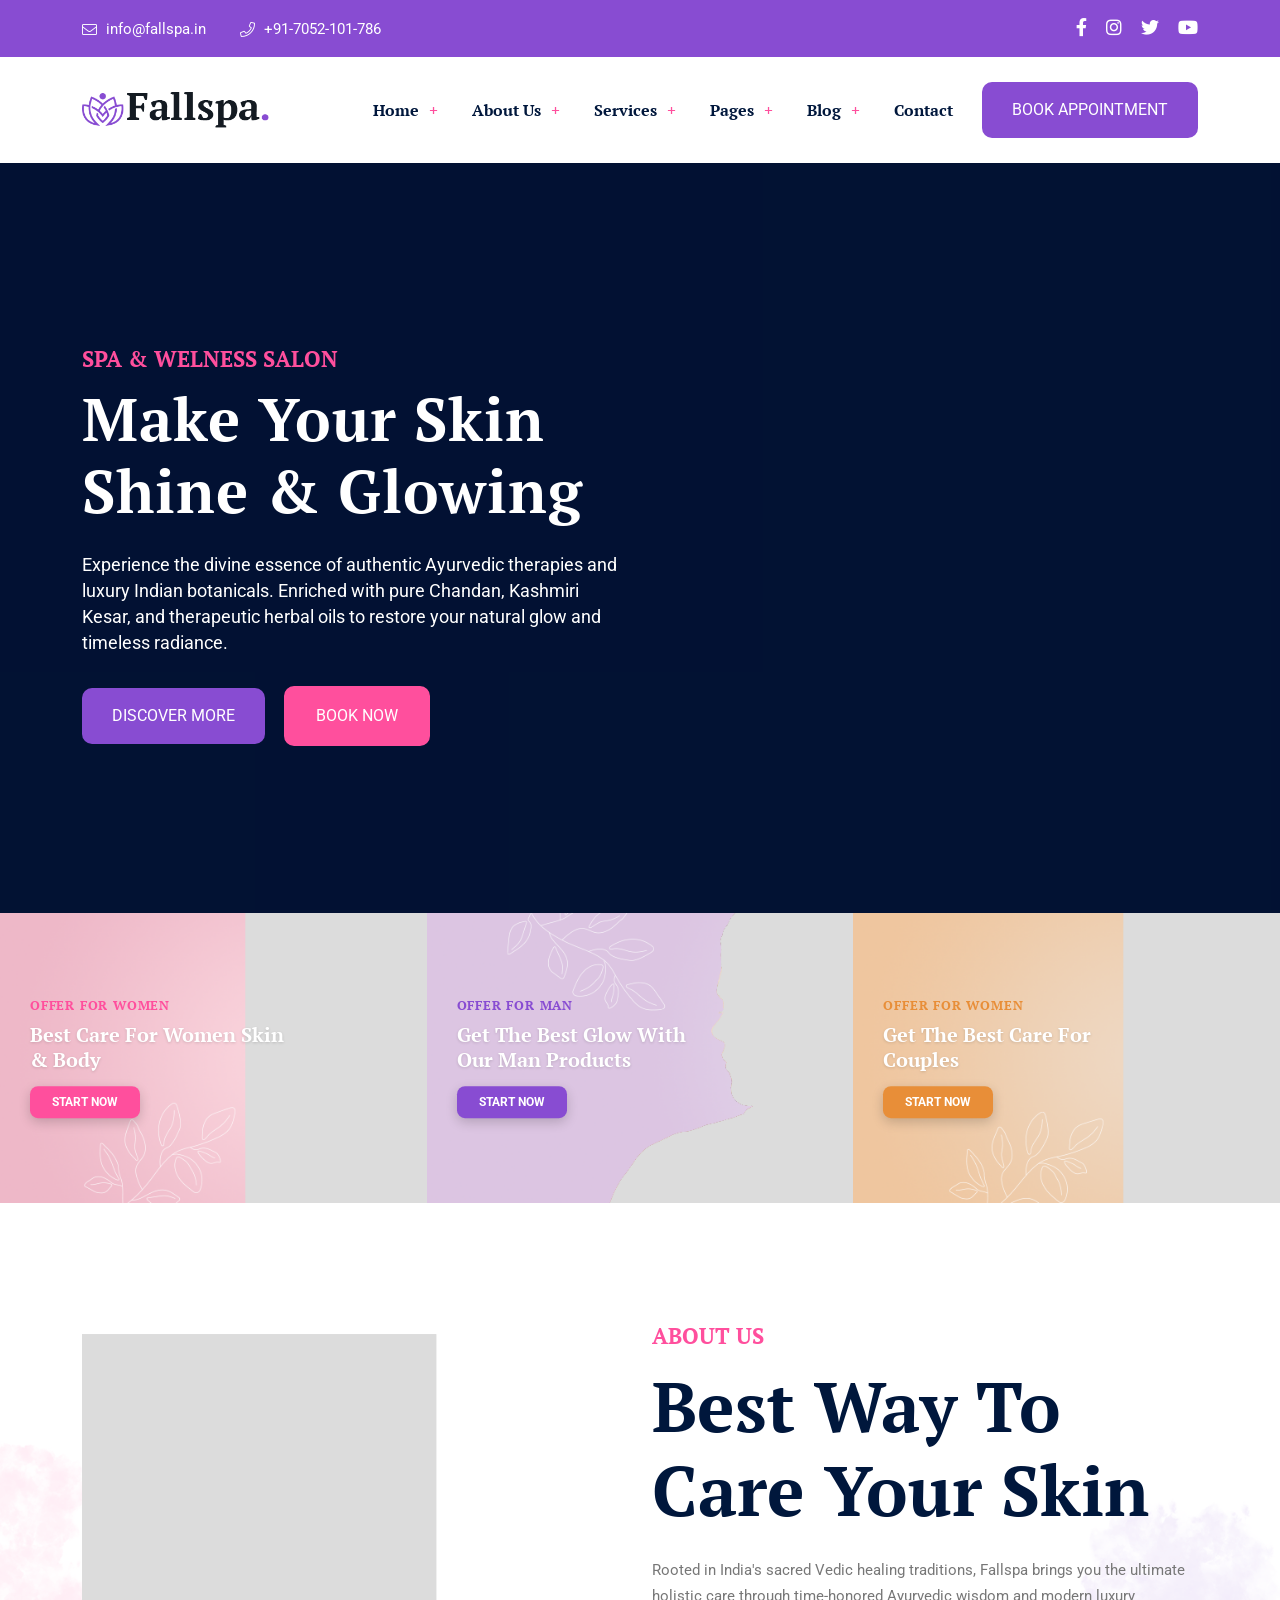
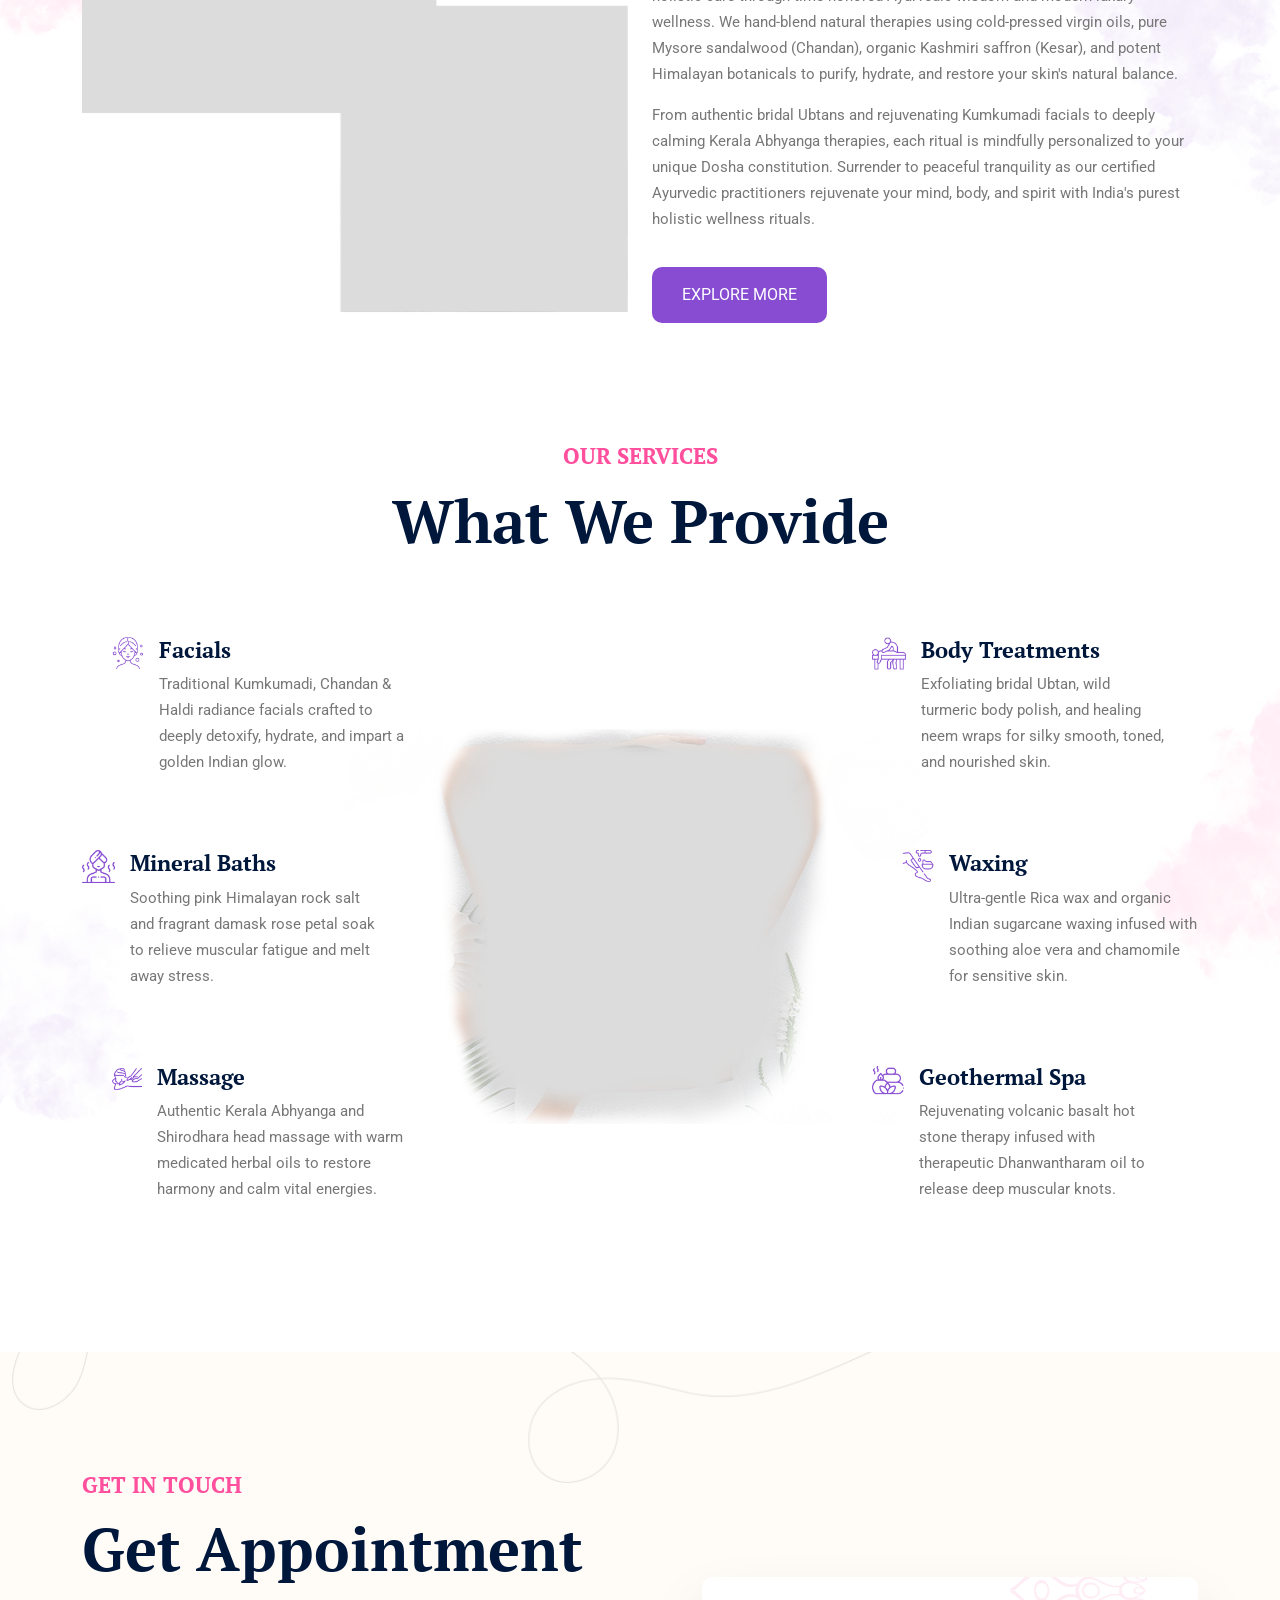
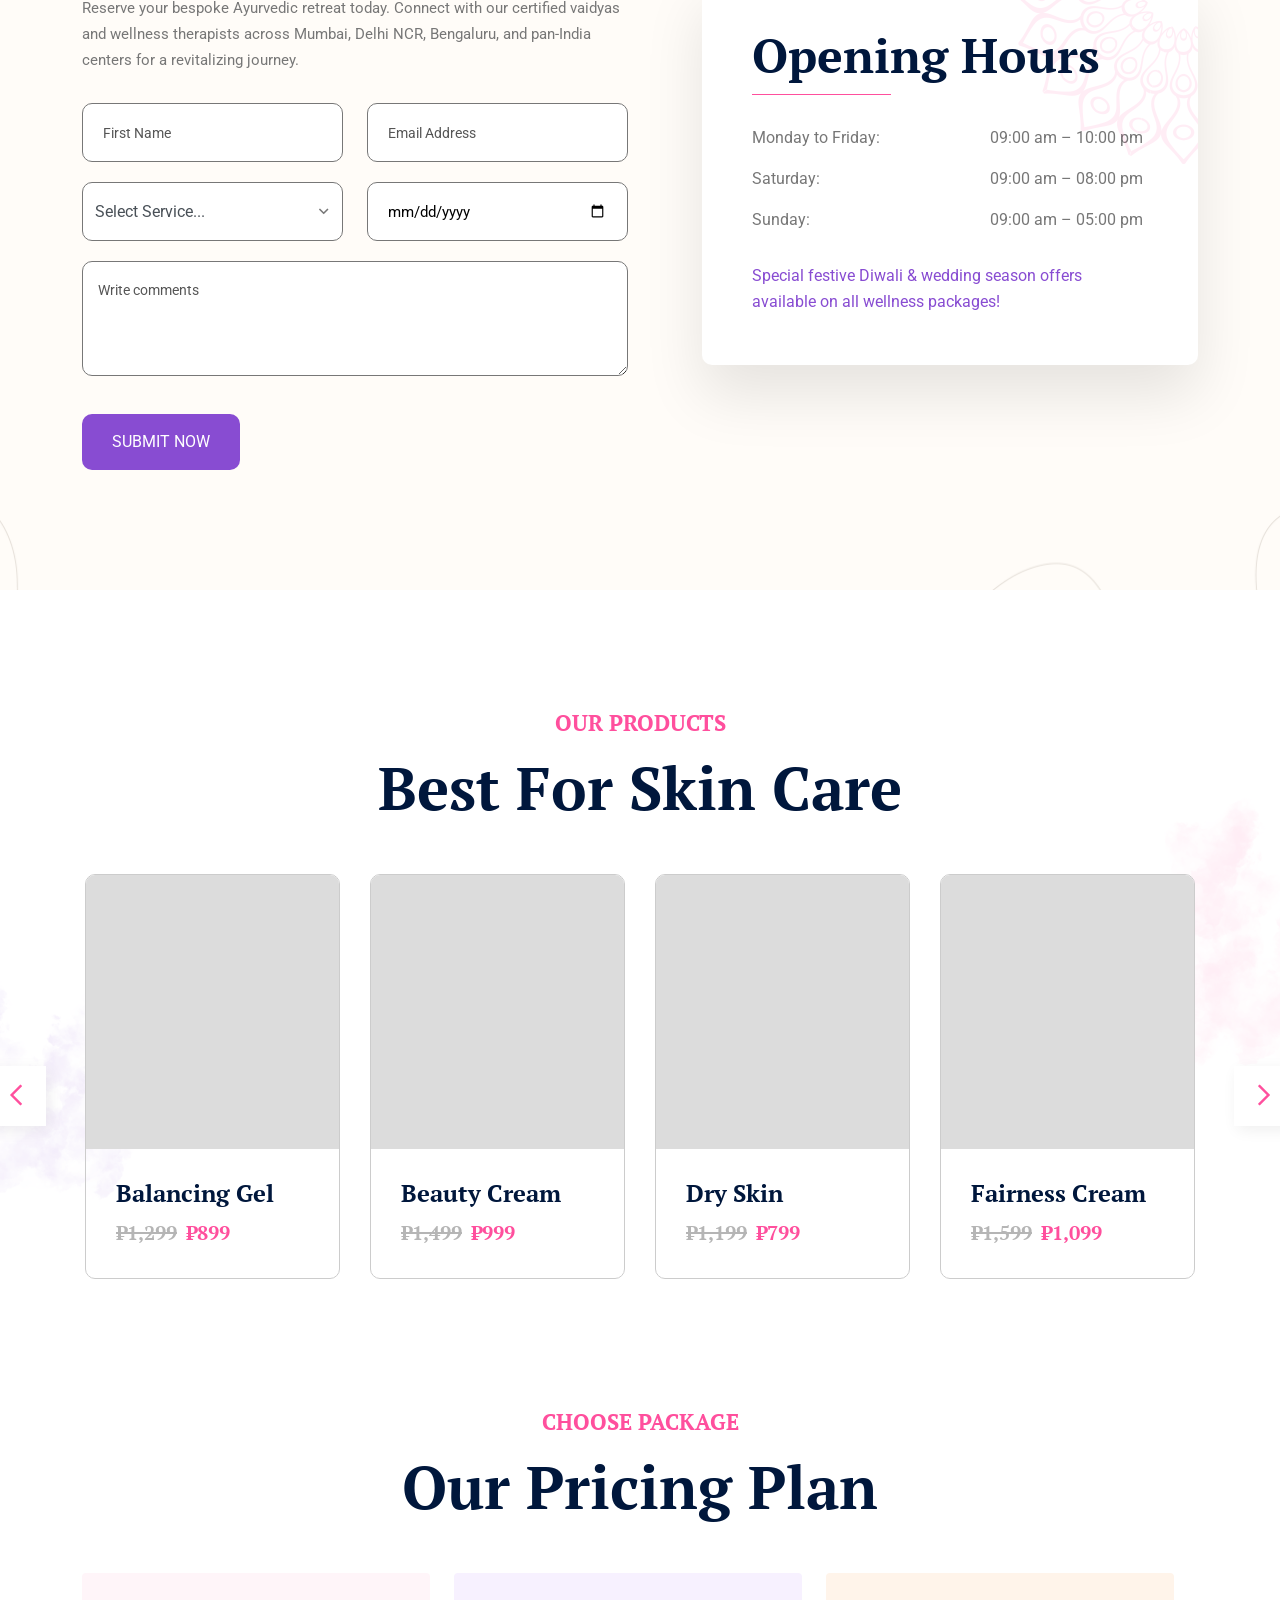
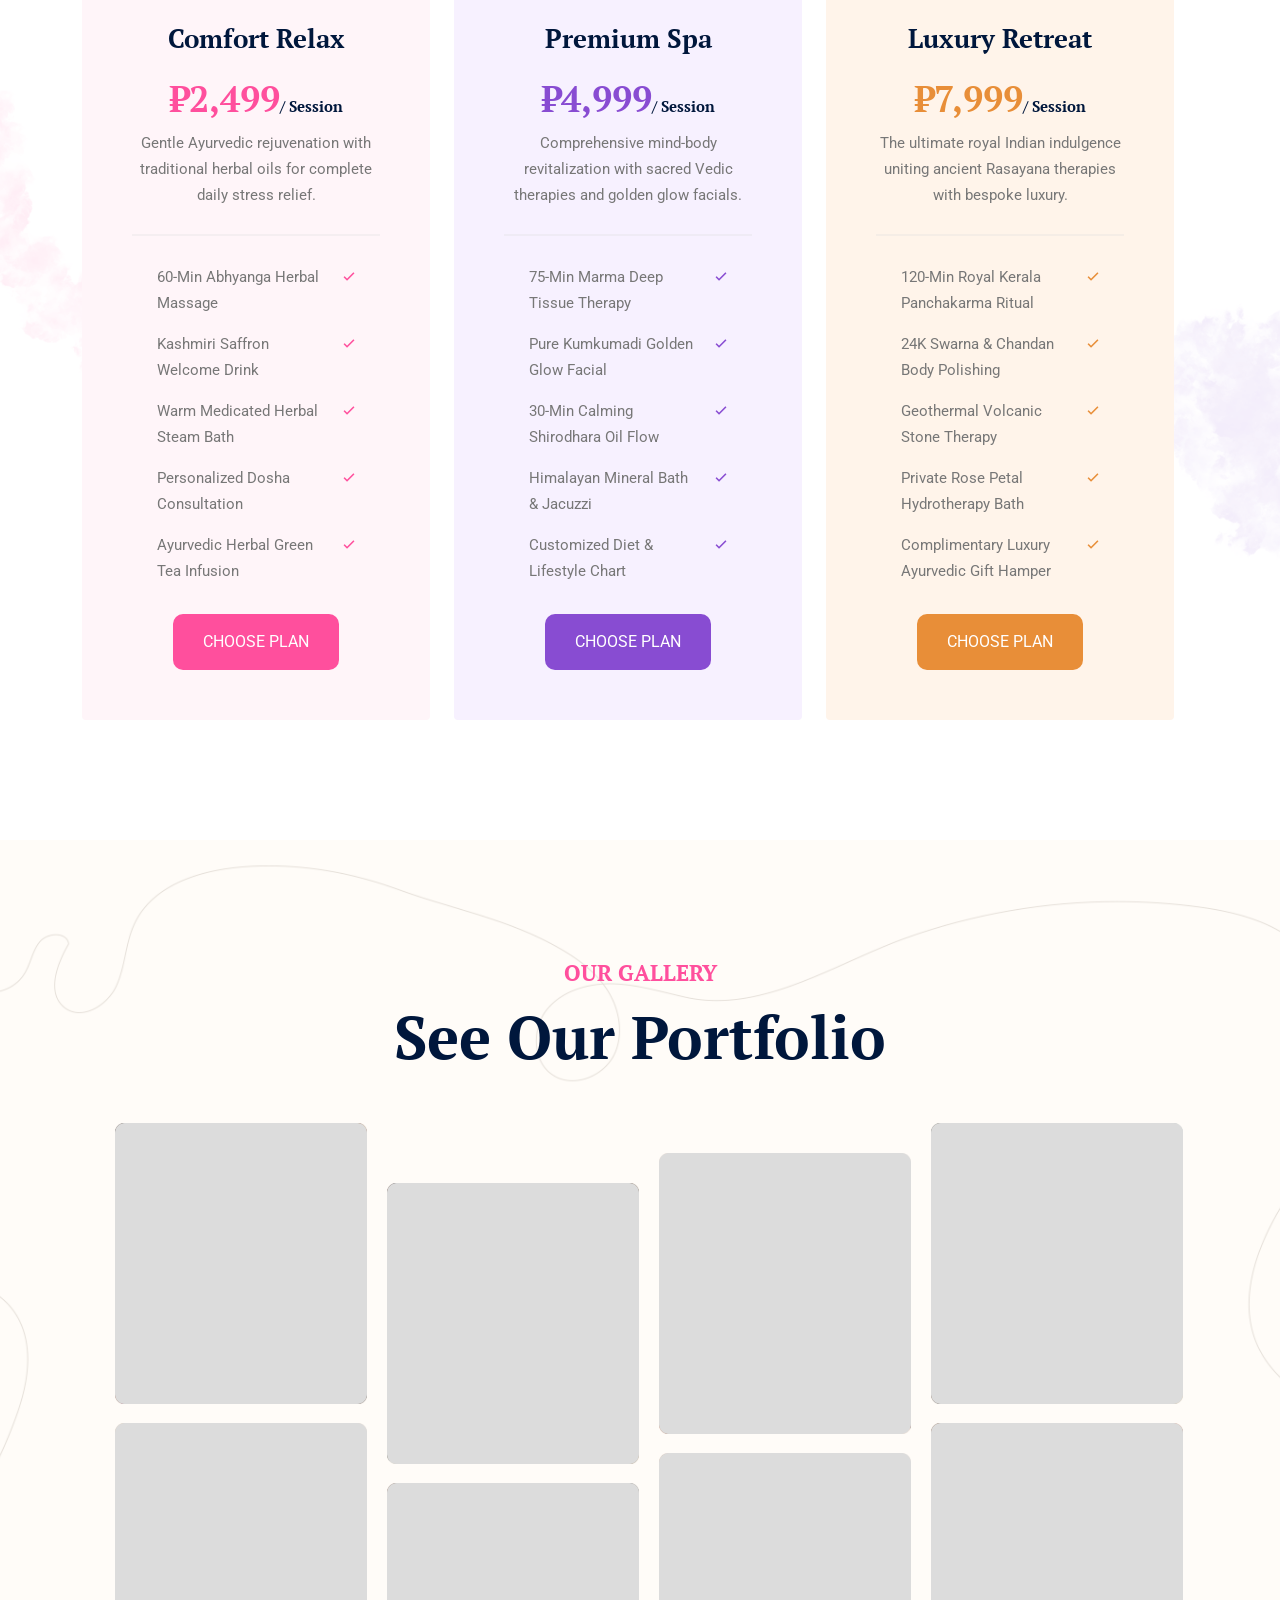
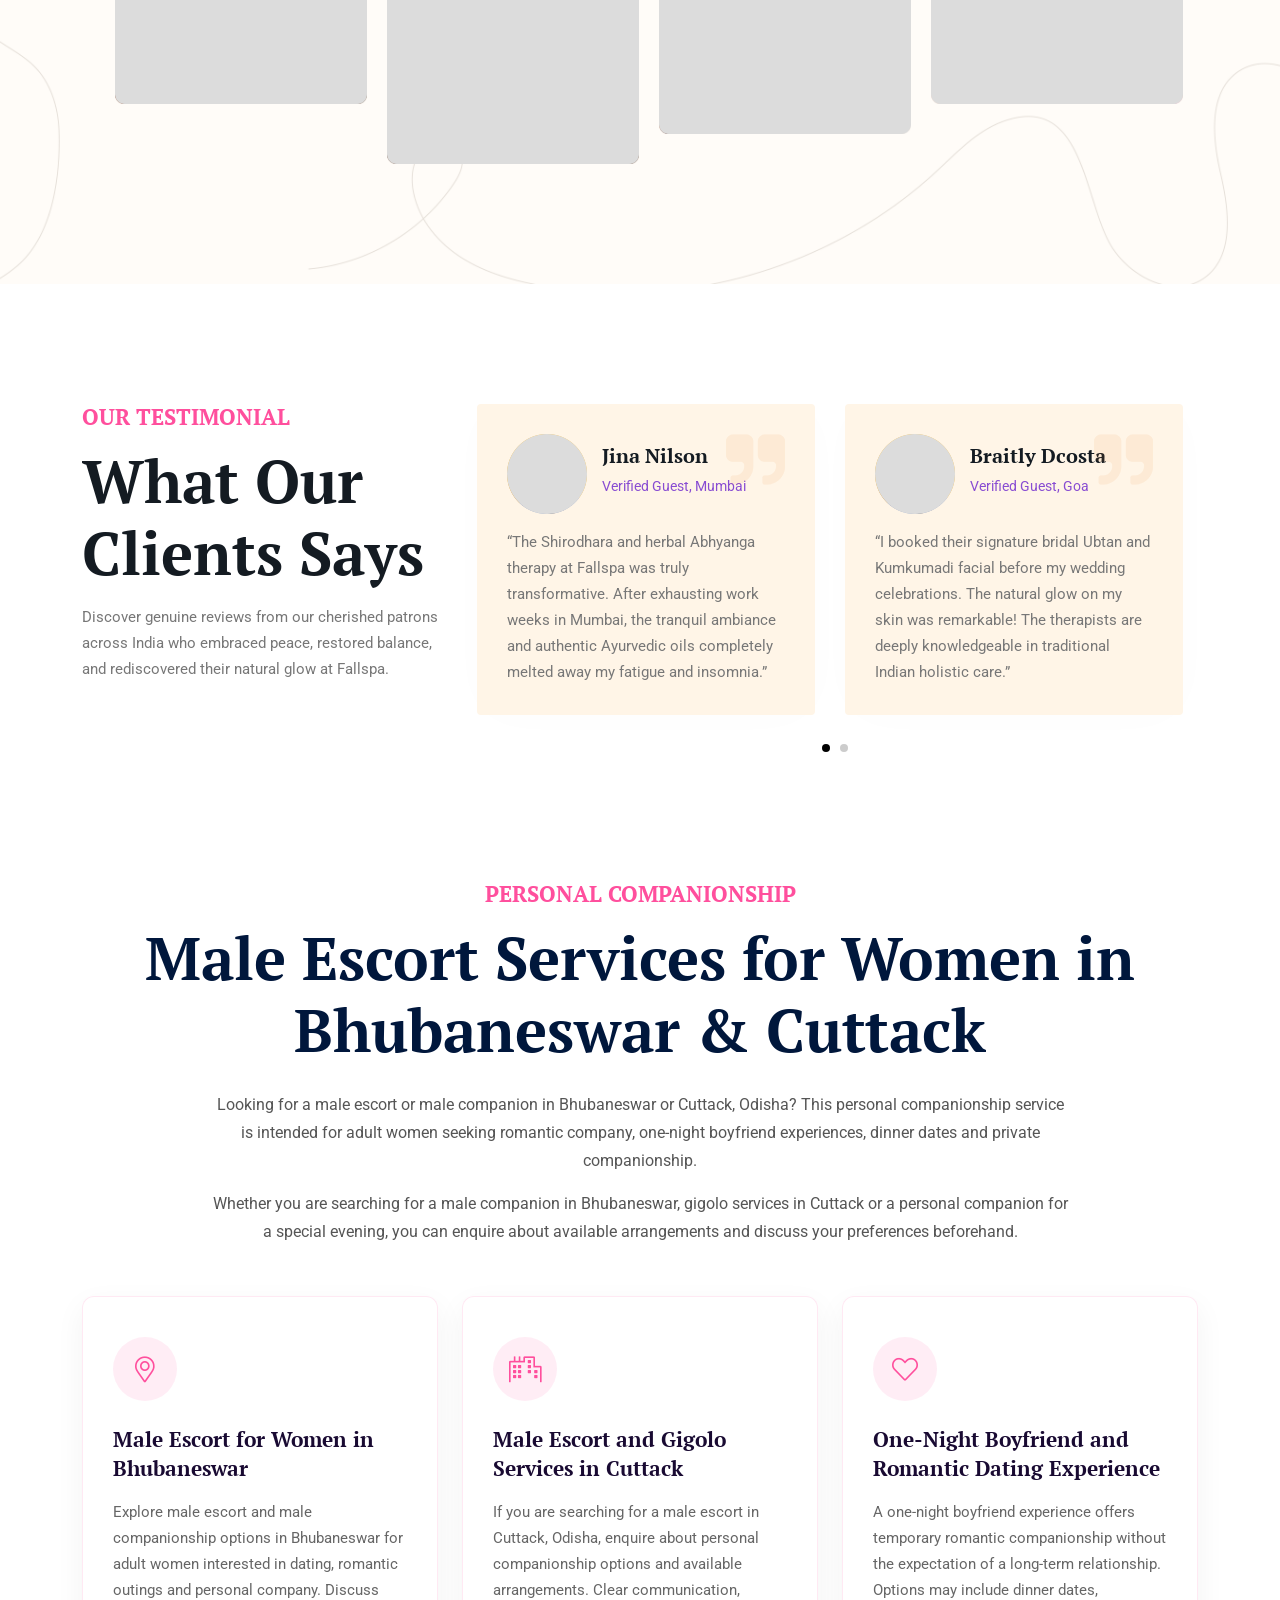
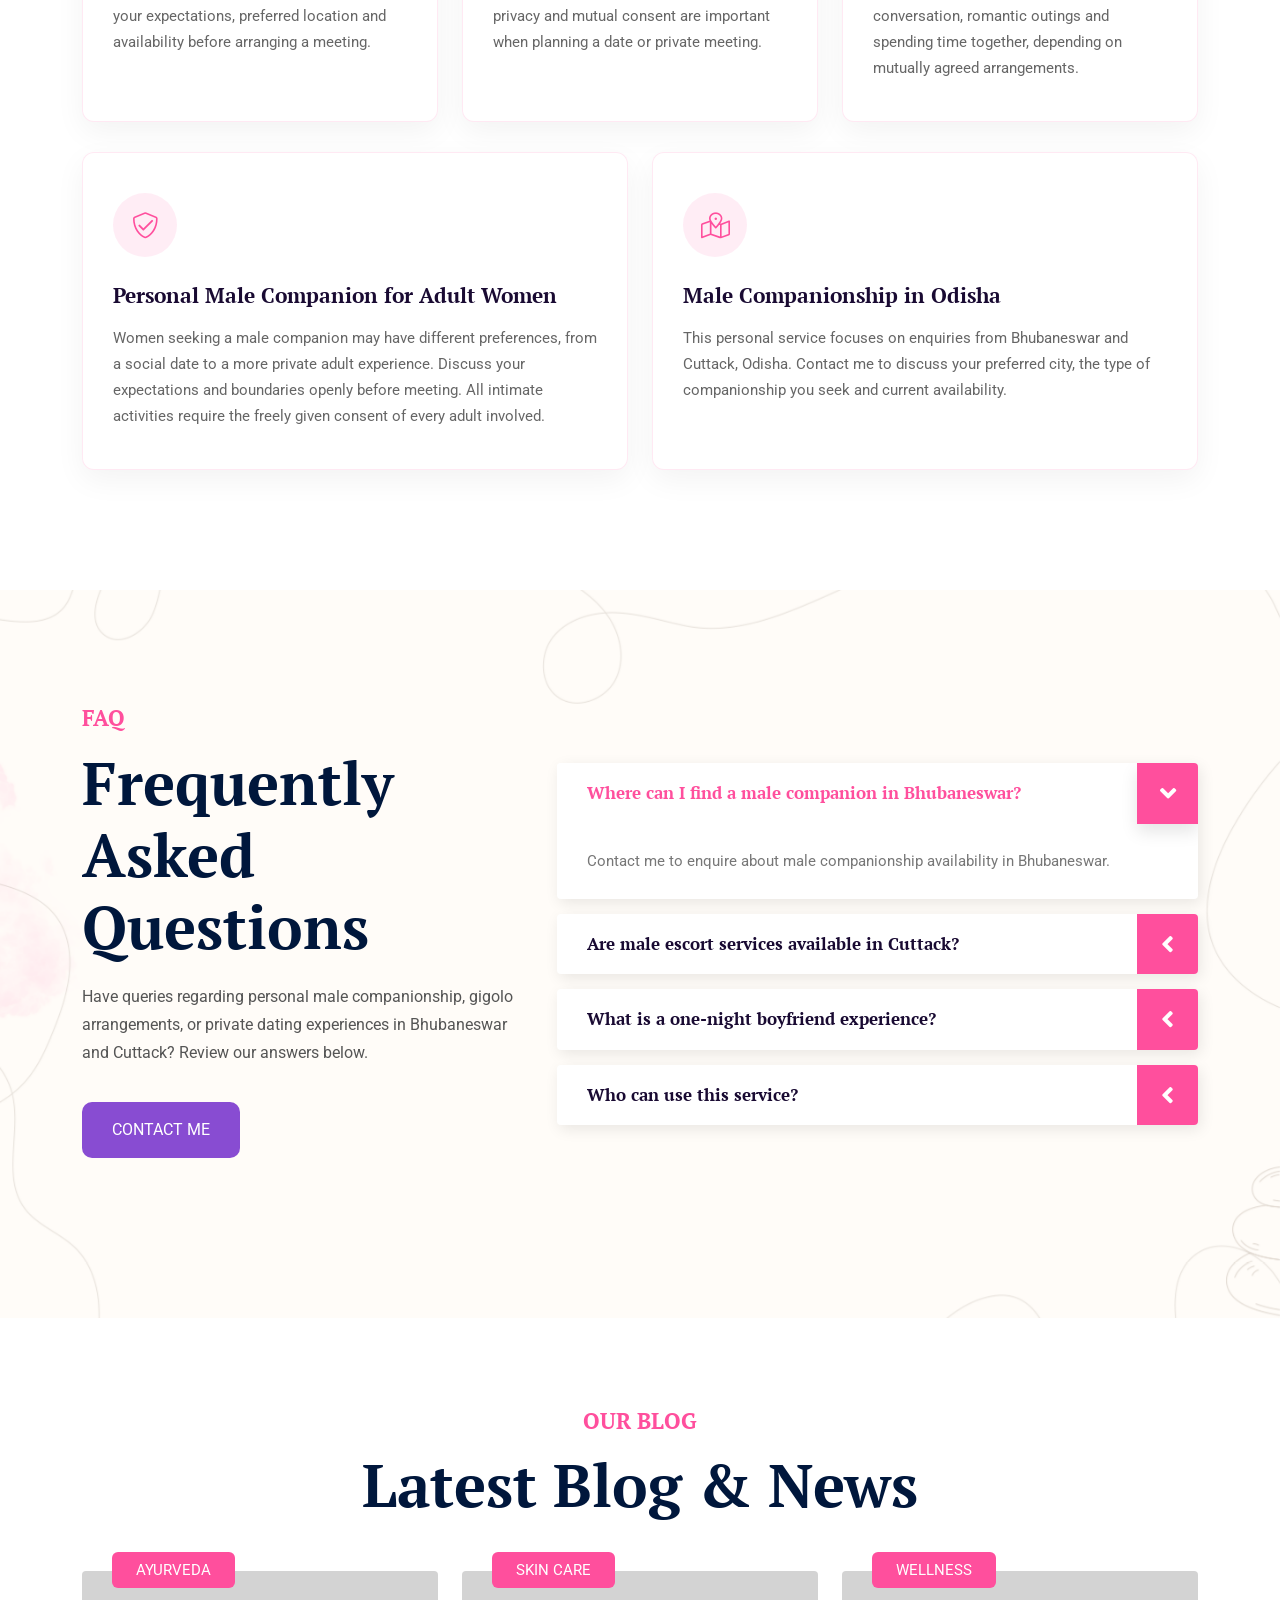
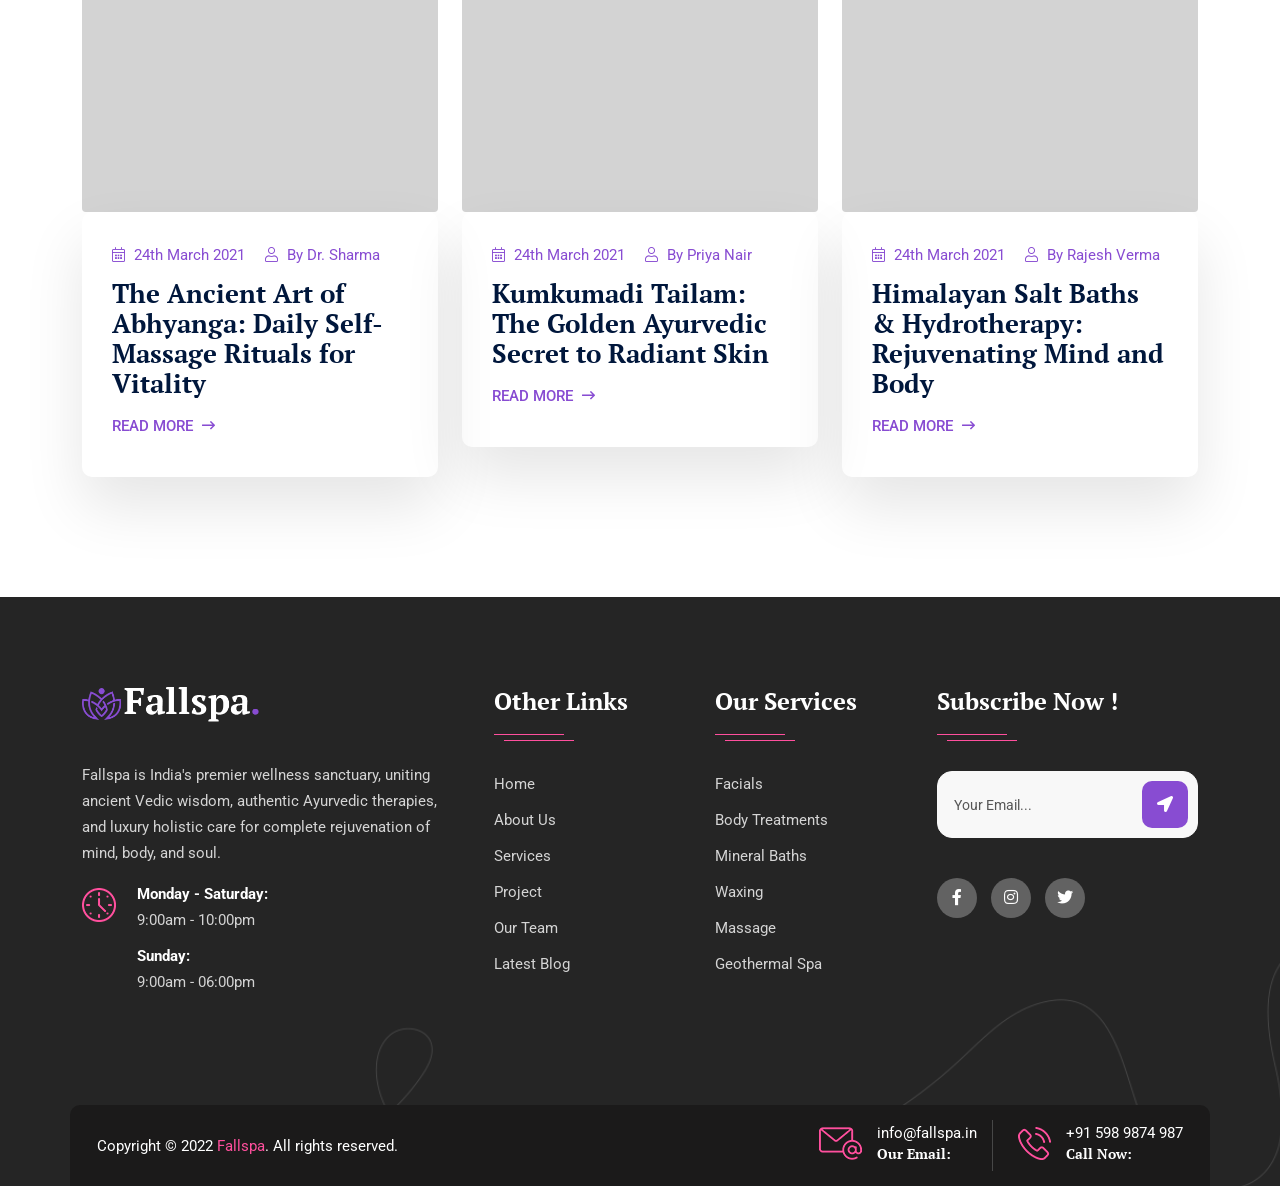
==== index.html @ 16a68812 "Add website files" ====
<!doctype html>
<html class="no-js" lang="zxx">

<head>
    <meta charset="utf-8">
    <meta http-equiv="x-ua-compatible" content="ie=edge">
    <title>Male Escort for Women in Bhubaneswar & Cuttack, Odisha</title>
    <meta name="title" content="Male Escort for Women in Bhubaneswar & Cuttack, Odisha">
    <meta name="description"
        content="Explore male escort services, male companions, romantic dates and one-night boyfriend experiences for adult women in Bhubaneswar and Cuttack, Odisha.">
    <meta name="viewport" content="width=device-width, initial-scale=1">
    <link rel="shortcut icon" type="image/x-icon" href="img/favicon.ico">
    <!-- Place favicon.ico in the root directory -->

    <!-- CSS here -->
    <link rel="stylesheet" href="css/bootstrap.min.css">
    <link rel="stylesheet" href="css/animate.min.css">
    <link rel="stylesheet" href="css/magnific-popup.css">
    <link rel="stylesheet" href="fontawesome/css/all.min.css">

    <link rel="stylesheet" href="css/dripicons.css">
    <link rel="stylesheet" href="css/slick.css">
    <link rel="stylesheet" href="css/meanmenu.css">
    <link rel="stylesheet" href="css/default.css">
    <link rel="stylesheet" href="css/style.css">
    <link rel="stylesheet" href="css/responsive.css">
    <style>
        .companion-card {
            background: #ffffff;
            border-radius: 12px;
            padding: 40px 30px;
            box-shadow: 0px 10px 30px rgba(0, 0, 0, 0.05);
            border: 1px solid rgba(255, 79, 157, 0.12);
            transition: all 0.35s ease;
            position: relative;
            overflow: hidden;
        }

        .companion-card:hover {
            transform: translateY(-8px);
            box-shadow: 0 18px 40px rgba(255, 79, 157, 0.18);
            border-color: rgba(255, 79, 157, 0.45);
        }

        .companion-card .card-icon {
            width: 64px;
            height: 64px;
            border-radius: 50%;
            background: rgba(255, 79, 157, 0.1);
            display: flex;
            align-items: center;
            justify-content: center;
            color: #ff4f9d;
            font-size: 26px;
            transition: all 0.35s ease;
            margin-bottom: 24px;
        }

        .companion-card:hover .card-icon {
            background: #ff4f9d;
            color: #ffffff;
            transform: scale(1.08);
        }

        .companion-card h4 {
            font-size: 21px;
            font-weight: 700;
            color: #190a32;
            margin-bottom: 15px;
            line-height: 1.4;
        }

        .companion-card p {
            font-size: 15px;
            line-height: 26px;
            color: #666666;
            margin-bottom: 0;
        }

        .faq-wrap .faq-btn {
            position: relative;
            transition: all 0.3s ease;
        }

        .faq-wrap .faq-btn:not(.collapsed) {
            color: #ff4f9d;
            background: #fff;
        }

        .faq-wrap .card-header h2 button::after {
            background: #ff4f9d !important;
        }

        /* =======================================================
           FEATURE BOX & "START NOW" BUTTON VISIBILITY FIX
           ======================================================= */
        .feature-area {
            position: relative;
            overflow: hidden;
        }

        .feature-area .feature-box {
            position: relative;
            overflow: hidden;
            display: flex;
            align-items: center;
            height: 100%;
            min-height: 290px;
        }

        .feature-area .feature-box img {
            width: 100%;
            height: 100%;
            min-height: 290px;
            object-fit: cover;
            display: block;
        }

        .feature-area .feature-box .text {
            position: absolute !important;
            top: 50% !important;
            transform: translateY(-50%) !important;
            left: 40px !important;
            width: 58% !important;
            max-width: 320px !important;
            z-index: 5 !important;
        }

        .feature-area .feature-box .text h5 {
            font-size: 13px !important;
            text-transform: uppercase !important;
            margin-bottom: 8px !important;
            letter-spacing: 0.8px !important;
            font-weight: 700 !important;
        }

        .feature-area .feature-box .text h3 {
            color: #ffffff !important;
            margin-bottom: 16px !important;
            font-size: 22px !important;
            line-height: 1.25 !important;
            font-weight: 700 !important;
            text-shadow: 0 1px 3px rgba(0, 0, 0, 0.15);
        }

        .feature-area .feature-box .text a {
            border-radius: 8px !important;
            color: #ffffff !important;
            display: inline-block !important;
            font-size: 13px !important;
            font-weight: 700 !important;
            line-height: 1 !important;
            padding: 12px 26px !important;
            text-align: center !important;
            text-transform: uppercase !important;
            transition: all 0.3s ease !important;
            box-shadow: 0 4px 12px rgba(0, 0, 0, 0.18) !important;
            vertical-align: middle !important;
        }

        .feature-area .feature-box .text a:hover {
            transform: translateY(-2px) !important;
            box-shadow: 0 6px 18px rgba(0, 0, 0, 0.28) !important;
            color: #ffffff !important;
        }

        .feature-area .row>div:nth-child(1) .feature-box .text a {
            background: #ff4f9d !important;
        }

        .feature-area .row>div:nth-child(2) .feature-box .text h5 {
            color: #884cd2 !important;
        }

        .feature-area .row>div:nth-child(2) .feature-box .text a {
            background: #884cd2 !important;
        }

        .feature-area .row>div:nth-child(3) .feature-box .text h5 {
            color: #e88e38 !important;
        }

        .feature-area .row>div:nth-child(3) .feature-box .text a {
            background: #e88e38 !important;
        }

        @media (min-width: 1200px) and (max-width: 1400px) {
            .feature-area .feature-box .text {
                left: 30px !important;
                width: 60% !important;
            }

            .feature-area .feature-box .text h3 {
                font-size: 20px !important;
                margin-bottom: 14px !important;
            }

            .feature-area .feature-box .text a {
                padding: 10px 22px !important;
                font-size: 12px !important;
            }
        }

        @media (max-width: 991px) {
            .feature-area .feature-box {
                margin-bottom: 0;
            }

            .feature-area .feature-box img {
                min-height: 270px;
            }

            .feature-area .feature-box .text {
                left: 30px !important;
                width: 62% !important;
            }

            .feature-area .feature-box .text h3 {
                font-size: 20px !important;
                margin-bottom: 14px !important;
            }

            .feature-area .feature-box .text a {
                padding: 10px 22px !important;
                font-size: 12px !important;
            }
        }

        @media (max-width: 575px) {
            .feature-area .feature-box img {
                min-height: 250px;
            }

            .feature-area .feature-box .text {
                left: 24px !important;
                width: 65% !important;
            }

            .feature-area .feature-box .text h3 {
                font-size: 18px !important;
                margin-bottom: 12px !important;
            }

            .feature-area .feature-box .text a {
                padding: 9px 18px !important;
                font-size: 11px !important;
            }
        }
    </style>
</head>

<body>
    <!-- header -->
    <header class="header-area">
        <div class="header-top second-header d-none d-md-block">
            <div class="container">
                <div class="row align-items-center">
                    <div class="col-lg-8 col-md-8 d-none d-lg-block">
                        <div class="header-cta">
                            <ul>
                                <li>
                                    <i class="icon fal fa-envelope"></i>
                                    <span>info@fallspa.in</span>
                                </li>
                                <li>
                                    <i class="icon fal fa-phone"></i>
                                    <span>+91-7052-101-786</span>
                                </li>
                            </ul>
                        </div>
                    </div>
                    <div class="col-lg-4 col-md-4 d-none d-lg-block text-right">
                        <div class="header-social">
                            <span>
                                <a href="#" title="Facebook"><i class="fab fa-facebook-f"></i></a>
                                <a href="#" title="LinkedIn"><i class="fab fa-instagram"></i></a>
                                <a href="#" title="Twitter"><i class="fab fa-twitter"></i></a>
                                <a href="#" title="Twitter"><i class="fab fa-youtube"></i></a>
                            </span>
                            <!--  /social media icon redux -->
                        </div>
                    </div>


                </div>
            </div>
        </div>
        <div id="header-sticky" class="menu-area">
            <div class="container">
                <div class="second-menu">
                    <div class="row align-items-center">
                        <div class="col-xl-2 col-lg-2">
                            <div class="logo">
                                <a href="index.html"><img src="img/logo/logo.png" alt="logo"></a>
                            </div>
                        </div>
                        <div class="col-xl-7 col-lg-7">

                            <div class="main-menu text-right text-xl-right">
                                <nav id="mobile-menu">
                                    <ul>
                                        <li class="has-sub">
                                            <a href="index.html">Home</a>
                                            <ul>
                                                <li><a href="index.html">Home Page 01</a></li>
                                                <li><a href="index-2.html">Home Page 02</a></li>
                                                <li><a href="index.html">Home Page 03</a></li>
                                            </ul>
                                        </li>
                                        <li><a href="about.html">About Us</a></li>

                                        <li class="has-sub">
                                            <a href="services.html">Services</a>
                                            <ul>
                                                <li><a href="single-service.html"> Facials</a></li>
                                                <li><a href="single-service.html">Body Treatments</a></li>
                                                <li><a href="single-service.html"> Mineral Baths</a></li>
                                                <li><a href="single-service.html">Waxing</a></li>
                                                <li><a href="single-service.html">Massage</a></li>
                                                <li><a href="single-service.html">Geothermal Spa</a></li>
                                                <li><a href="services.html">Services</a></li>
                                            </ul>
                                        </li>
                                        <li class="has-sub"><a href="#">Pages</a>
                                            <ul>
                                                <li><a href="projects.html">Gallery</a></li>

                                                <li><a href="pricing.html">Pricing</a></li>
                                                <li><a href="faq.html">Faq</a></li>
                                                <li><a href="team.html">Team</a></li>
                                                <li><a href="team-single.html">Team Details</a></li>
                                                <li><a href="shop.html">Shop</a></li>
                                                <li><a href="shop-details.html">Shop Details</a>
                                            </ul>
                                        </li>
                                        <li class="has-sub">
                                            <a href="blog.html">Blog</a>
                                            <ul>
                                                <li><a href="blog.html">Blog</a></li>
                                                <li><a href="blog-details.html">Blog Details</a></li>
                                            </ul>
                                        </li>


                                        <li><a href="contact.html">Contact</a></li>
                                    </ul>
                                </nav>
                            </div>
                        </div>
                        <div
                            class="col-xl-3 col-lg-3 text-right d-none d-lg-block mt-25 mb-25 text-right text-xl-right">
                            <div class="login">
                                <ul>
                                    <li>
                                        <div class="second-header-btn">
                                            <a href="contact.html" class="btn">Book Appointment</a>
                                        </div>
                                    </li>
                                </ul>

                            </div>

                        </div>

                        <div class="col-12">
                            <div class="mobile-menu"></div>
                        </div>
                    </div>
                </div>
            </div>
        </div>
    </header>
    <!-- header-end -->
    <!-- main-area -->
    <main>

        <!-- search-popup -->
        <div class="modal fade bs-example-modal-lg search-bg popup1" tabindex="-1" role="dialog">
            <div class="modal-dialog modal-lg" role="document">
                <div class="modal-content search-popup">
                    <div class="text-center">
                        <a href="#" class="close2" data-dismiss="modal" aria-label="Close">× close</a>
                    </div>
                    <div class="row search-outer">
                        <div class="col-md-11"><input type="text" placeholder="Search for products..." /></div>
                        <div class="col-md-1 text-right"><a href="#"><i class="fa fa-search" aria-hidden="true"></i></a>
                        </div>
                    </div>
                </div>
            </div>
        </div>
        <!-- /search-popup -->
        <!-- slider-area -->
        <section id="home" class="slider-area fix p-relative">

            <div class="slider-active" style="background: #00173c;">
                <div class="single-slider slider-bg d-flex slider-four slider-bg-three align-items-center"
                    style="background-image: url(img/slider/slider_img01.png); background-size: cover;">
                    <div class="container">
                        <div class="row justify-content-center align-items-center">
                            <div class="col-lg-6 col-md-6">
                                <div class="slider-content s-slider-content slider-text-2 mt-20">
                                    <h5 data-animation="fadeInUp" data-delay=".4s">Spa & Welness Salon </h5>
                                    <h2 data-animation="fadeInUp" data-delay=".4s">Make Your Skin<br>Shine & Glowing
                                    </h2>
                                    <p data-animation="fadeInUp" data-delay=".6s">Experience the divine essence of
                                        authentic Ayurvedic therapies and luxury Indian botanicals. Enriched with pure
                                        Chandan, Kashmiri Kesar, and therapeutic herbal oils to restore your natural
                                        glow and timeless radiance.</p>

                                    <div class="slider-btn mt-30">
                                        <a href="contact.html" class="btn ss-btn mr-15">Discover More</a>
                                        <a href="contact.html" class="btn ss-btn active">Book Now</a>
                                    </div>

                                </div>
                            </div>
                            <div class="col-lg-6 col-md-6 p-relative">

                            </div>
                        </div>
                    </div>
                    <!-- video -->
                    <video id="my-video" class="video2" muted loop autoplay>
                        <source src="img/slider/slider-vedio.mp4" type="video/mp4">
                        <source src="img/slider/slider-vedio.ogv" type="video/ogg">
                        <source src="img/slider/slider-vedio.webm" type="video/webm">
                    </video><!-- /video -->
                </div>


            </div>


        </section>
        <!-- slider-area-end -->
        <!-- feature-area -->
        <section class="feature-area p-relative fix">
            <div class="container-fluid p-0">
                <div class="row">

                    <div class="col-lg-4 col-md-6 col-sm-12">
                        <div class="feature-box">
                            <div class="text">
                                <h5>Offer For Women</h5>
                                <h3>Best Care For Women Skin & Body</h3>
                                <a href="single-service.html">Start Now</a>
                            </div>
                            <img src="img/features/banner-01.png" alt="icon01">
                        </div>
                    </div>
                    <div class="col-lg-4 col-md-6 col-sm-12">
                        <div class="feature-box">
                            <div class="text">
                                <h5>Offer For Man</h5>
                                <h3>Get The Best Glow With Our Man Products</h3>
                                <a href="single-service.html">Start Now</a>
                            </div>
                            <img src="img/features/banner-02.png" alt="icon01">
                        </div>
                    </div>
                    <div class="col-lg-4 col-md-6 col-sm-12">
                        <div class="feature-box">
                            <div class="text">
                                <h5>Offer For Women</h5>
                                <h3>Get The Best Care For Couples</h3>
                                <a href="single-service.html">Start Now</a>
                            </div>
                            <img src="img/features/banner-03.png" alt="icon01">
                        </div>
                    </div>

                </div>
            </div>
        </section>
        <!-- feature-area-end -->
        <!-- about-area -->
        <section class="about-area about-p pt-120 pb-120 p-relative fix"
            style="background: url(img/bg/about-bg.png); background-size: contain; background-position: center center; background-repeat: no-repeat;">
            <div class="container">
                <div class="row justify-content-center align-items-center">
                    <div class="col-lg-6 col-md-12 col-sm-12">
                        <div class="s-about-img p-relative  wow fadeInLeft animated" data-animation="fadeInLeft"
                            data-delay=".4s">
                            <img src="img/features/about_img.png" alt="img">
                            <div class="about-text second-about">
                                <span>15</span>
                                <p>Years of Experience</p>
                            </div>
                        </div>

                    </div>

                    <div class="col-lg-6 col-md-12 col-sm-12">
                        <div class="about-content s-about-content  wow fadeInRight  animated"
                            data-animation="fadeInRight" data-delay=".4s">
                            <div class="about-title second-title pb-25">
                                <h5>About Us</h5>
                                <h2>Best Way To Care Your Skin</h2>
                            </div>
                            <p>Rooted in India's sacred Vedic healing traditions, Fallspa brings you the ultimate
                                holistic care through time-honored Ayurvedic wisdom and modern luxury wellness. We
                                hand-blend natural therapies using cold-pressed virgin oils, pure Mysore sandalwood
                                (Chandan), organic Kashmiri saffron (Kesar), and potent Himalayan botanicals to purify,
                                hydrate, and restore your skin's natural balance.</p>
                            <p>From authentic bridal Ubtans and rejuvenating Kumkumadi facials to deeply calming Kerala
                                Abhyanga therapies, each ritual is mindfully personalized to your unique Dosha
                                constitution. Surrender to peaceful tranquility as our certified Ayurvedic practitioners
                                rejuvenate your mind, body, and spirit with India's purest holistic wellness rituals.
                            </p>
                            <div class="slider-btn mt-20">
                                <a href="about.html" class="btn ss-btn smoth-scroll">Explore More</a>
                            </div>
                        </div>
                    </div>

                </div>
            </div>
        </section>
        <!-- about-area-end -->
        <!-- service-details2-area -->
        <section id="service-details2" class="service-details-two pb-105 p-relative"
            style="background: url(img/bg/services-bg.png); background-size: contain; background-position: center center; background-repeat: no-repeat;">
            <div class="container">
                <div class="row align-items-center">
                    <div class="col-lg-12">
                        <div class="section-title center-align mb-50 text-center">
                            <h5>Our Services</h5>
                            <h2>
                                What We Provide
                            </h2>

                        </div>

                    </div>
                    <div class="col-lg-4 col-md-6 col-sm-12">
                        <div class="about-content s-about-content">

                            <ul class="sr-tw-ul ">
                                <li>
                                    <div class="icon-right"><img src="img/icon/fe-icon01.png" alt="icon01"></div>
                                    <div class="text">
                                        <h4><a href="single-service.html">Facials</a></h4>
                                        <p>Traditional Kumkumadi, Chandan & Haldi radiance facials crafted to deeply
                                            detoxify, hydrate, and impart a golden Indian glow.</p>
                                    </div>

                                </li>
                                <li>
                                    <div class="icon-right"><img src="img/icon/fe-icon05.png" alt="icon01"></div>
                                    <div class="text">
                                        <h4><a href="single-service.html">Mineral Baths</a></h4>
                                        <p>Soothing pink Himalayan rock salt and fragrant damask rose petal soak to
                                            relieve muscular fatigue and melt away stress.</p>
                                    </div>

                                </li>
                                <li>
                                    <div class="icon-right"><img src="img/icon/fe-icon07.png" alt="icon01"></div>
                                    <div class="text">
                                        <h4><a href="single-service.html">Massage</a></h4>
                                        <p>Authentic Kerala Abhyanga and Shirodhara head massage with warm medicated
                                            herbal oils to restore harmony and calm vital energies.</p>
                                    </div>

                                </li>


                            </ul>


                        </div>
                    </div>
                    <div class="col-lg-4 col-md-12 col-sm-12 text-center d-none d-lg-block">
                        <div class="sd-img">
                            <img src="img/features/services-img-details2.png" alt="img">
                        </div>

                    </div>

                    <div class="col-lg-4 col-md-6 col-sm-12">
                        <div class="about-content s-about-content">

                            <ul class="sr-tw-ul sr-thr-ul">
                                <li>
                                    <div class="icon"><img src="img/icon/fe-icon04.png" alt="icon01"></div>
                                    <div class="text pt-10">
                                        <h4><a href="single-service.html">Body Treatments</a></h4>
                                        <p>Exfoliating bridal Ubtan, wild turmeric body polish, and healing neem wraps
                                            for silky smooth, toned, and nourished skin.</p>
                                    </div>
                                </li>
                                <li>
                                    <div class="icon"><img src="img/icon/fe-icon06.png" alt="icon01"></div>
                                    <div class="text pt-10">
                                        <h4><a href="single-service.html">Waxing</a></h4>
                                        <p>Ultra-gentle Rica wax and organic Indian sugarcane waxing infused with
                                            soothing aloe vera and chamomile for sensitive skin.</p>
                                    </div>
                                </li>
                                <li>
                                    <div class="icon"><img src="img/icon/fe-icon08.png" alt="icon01"></div>
                                    <div class="text pt-10">
                                        <h4><a href="single-service.html">Geothermal Spa</a></h4>
                                        <p>Rejuvenating volcanic basalt hot stone therapy infused with therapeutic
                                            Dhanwantharam oil to release deep muscular knots.</p>
                                    </div>
                                </li>

                            </ul>


                        </div>
                    </div>

                </div>
            </div>
        </section>
        <!-- service-details2-area-end -->


        <!-- booking-area -->
        <section id="booking" class="booking-area p-relative pt-120 pb-120"
            style="background: url(img/bg/ap-bg.png); background-size: cover; background-position: center center; background-repeat: no-repeat;">
            <div class="container">
                <div class="row align-items-center">
                    <div class="col-lg-6">

                        <div class="contact-bg">
                            <div class="section-title center-align">
                                <h5>Get In Touch</h5>
                                <h2>
                                    Get Appointment
                                </h2>
                                <p>Reserve your bespoke Ayurvedic retreat today. Connect with our certified vaidyas and
                                    wellness therapists across Mumbai, Delhi NCR, Bengaluru, and pan-India centers for a
                                    revitalizing journey.</p>
                            </div>
                            <form action="mail.php" method="post" class="contact-form mt-30">
                                <div class="row">
                                    <div class="col-lg-6">
                                        <div class="contact-field p-relative c-name mb-20">
                                            <input type="text" id="firstn" name="firstn" placeholder="First Name"
                                                required>
                                        </div>
                                    </div>

                                    <div class="col-lg-6">
                                        <div class="contact-field p-relative c-subject mb-20">
                                            <input type="text" id="email" name="email" placeholder="Email Address"
                                                required>
                                        </div>
                                    </div>
                                    <div class="col-lg-6">
                                        <div class="contact-field p-relative c-subject mb-20">
                                            <select class="custom-select" id="inputGroupSelect04"
                                                aria-label="Example select with button addon">
                                                <option selected>Select Service...</option>
                                                <option value="1">Ayurvedic Abhyanga & Massage</option>
                                                <option value="2">Kumkumadi & Herbal Facials</option>
                                                <option value="3">Himalayan Mineral Bath & Hydrotherapy</option>
                                                <option value="4">Bridal Ubtan & Body Polishing</option>
                                                <option value="5">Geothermal Hot Stone Therapy</option>
                                            </select>
                                            <i class="far fa-angle-down"></i>
                                        </div>
                                    </div>
                                    <div class="col-lg-6">
                                        <div class="contact-field p-relative c-subject mb-20">
                                            <input type="date" id="subject" name="subject" placeholder="Subject">
                                        </div>
                                    </div>
                                    <div class="col-lg-12">
                                        <div class="contact-field p-relative c-message mb-30">
                                            <textarea name="message" id="message" cols="30" rows="10"
                                                placeholder="Write comments"></textarea>
                                        </div>
                                        <div class="slider-btn">
                                            <button class="btn ss-btn" data-animation="fadeInRight"
                                                data-delay=".8s"><span>Submit Now</span></button>
                                        </div>
                                    </div>
                                </div>
                            </form>
                        </div>
                    </div>
                    <div class="col-lg-6">
                        <div class="opening-time">
                            <div class="open-img">
                                <img src="img/bg/open-box-img.png" alt="icon01">
                            </div>
                            <h3>Opening Hours</h3>
                            <div class="text">
                                <div class="left-text">Monday to Friday:</div>
                                <div class="right-text">09:00 am – 10:00 pm</div>
                            </div>
                            <div class="text">
                                <div class="left-text">Saturday:</div>
                                <div class="right-text">09:00 am – 08:00 pm</div>
                            </div>
                            <div class="text">
                                <div class="left-text">Sunday:</div>
                                <div class="right-text">09:00 am – 05:00 pm</div>
                            </div>
                            <div class="discount">Special festive Diwali & wedding season offers available on all
                                wellness packages!</div>
                        </div>
                    </div>
                </div>
            </div>
        </section>
        <!-- booking-area-end -->

        <!-- editor-choice -->
        <section id="editor-choice" class="product-slider pt-120 pb-90 fix"
            style="background: url(img/bg/product-bg.png); background-size: contain; background-position: center center; background-repeat: no-repeat;">
            <div class="container">
                <div class="row">
                    <div class="col-lg-12">
                        <div class="section-title center-align mb-50 text-center">
                            <h5>Our Products</h5>
                            <h2>
                                Best For Skin Care
                            </h2>

                        </div>

                    </div>

                </div>
                <div class="row home-blog-active">
                    <div class="col-lg-4 col-md-12">

                        <div class="product mb-40">
                            <div class="product__img">
                                <a href="shop-details.html"><img src="img/shop/img1.jpg" alt=""></a>
                                <div class="product-action text-center">

                                    <a href="shop-details.html">Add Cart</a>

                                </div>
                            </div>
                            <div class="product__content pt-30">

                                <h4 class="pro-title"><a href="shop-details.html">Balancing Gel</a></h4>
                                <div class="price">
                                    <span class="old-price">₹1,299</span>
                                    <span>₹899</span>
                                </div>
                            </div>
                        </div>


                    </div>
                    <div class="col-lg-4 col-md-12">

                        <div class="product mb-40">
                            <div class="product__img">
                                <a href="shop-details.html"><img src="img/shop/img2.jpg" alt=""></a>
                                <div class="product-action text-center">

                                    <a href="shop-details.html">Add Cart</a>

                                </div>
                            </div>
                            <div class="product__content pt-30">

                                <h4 class="pro-title"><a href="shop-details.html">Beauty Cream</a></h4>
                                <div class="price">
                                    <span class="old-price">₹1,499</span>
                                    <span>₹999</span>
                                </div>
                            </div>
                        </div>



                    </div>
                    <div class="col-lg-4 col-md-12">

                        <div class="product mb-40">
                            <div class="product__img">
                                <a href="shop-details.html"><img src="img/shop/img3.jpg" alt=""></a>
                                <div class="product-action text-center">

                                    <a href="shop-details.html">Add Cart</a>

                                </div>
                            </div>
                            <div class="product__content pt-30">

                                <h4 class="pro-title"><a href="shop-details.html">Dry Skin</a></h4>
                                <div class="price">
                                    <span class="old-price">₹1,199</span>
                                    <span>₹799</span>
                                </div>
                            </div>
                        </div>



                    </div>
                    <div class="col-lg-4 col-md-12">

                        <div class="product mb-40">
                            <div class="product__img">
                                <a href="shop-details.html"><img src="img/shop/img4.jpg" alt=""></a>
                                <div class="product-action text-center">

                                    <a href="shop-details.html">Add Cart</a>

                                </div>
                            </div>
                            <div class="product__content pt-30">

                                <h4 class="pro-title"><a href="shop-details.html">Fairness Cream</a></h4>
                                <div class="price">
                                    <span class="old-price">₹1,599</span>
                                    <span>₹1,099</span>
                                </div>
                            </div>
                        </div>

                    </div>
                    <div class="col-lg-4 col-md-12">

                        <div class="product mb-40">
                            <div class="product__img">
                                <a href="shop-details.html"><img src="img/shop/img5.jpg" alt=""></a>
                                <div class="product-action text-center">

                                    <a href="shop-details.html">Add Cart</a>

                                </div>
                            </div>
                            <div class="product__content pt-30">

                                <h4 class="pro-title"><a href="shop-details.html">Agrofarm Onion</a></h4>
                                <div class="price">
                                    <span class="old-price">₹999</span>
                                    <span>₹699</span>
                                </div>
                            </div>
                        </div>

                    </div>
                    <div class="col-lg-4 col-md-12">

                        <div class="product mb-40">
                            <div class="product__img">
                                <a href="shop-details.html"><img src="img/shop/img6.jpg" alt=""></a>
                                <div class="product-action text-center">

                                    <a href="shop-details.html">Add Cart</a>

                                </div>
                            </div>
                            <div class="product__content pt-30">

                                <h4 class="pro-title"><a href="shop-details.html">Agrofarm Onion</a></h4>
                                <div class="price">
                                    <span>₹1,299</span>
                                    <span class="old-price">₹1,899</span>
                                </div>
                            </div>
                        </div>

                    </div>

                </div>
            </div>
        </section>
        <!-- case-study-end -->
        <!-- pricing-area -->
        <section id="pricing" class="pricing-area pb-60 fix p-relative"
            style="background: url(img/bg/price-bg.png); background-size: contain; background-position: center center; background-repeat: no-repeat;">
            <div class="container">
                <div class="row">
                    <div class="col-lg-12">
                        <div class="section-title text-center mb-50 wow fadeInDown animated" data-animation="fadeInDown"
                            data-delay=".4s">
                            <h5>Choose Package</h5>
                            <h2>
                                Our Pricing Plan
                            </h2>

                        </div>

                    </div>
                    <div class="row pcolor">
                        <div class="col-lg-4 col-md-6">
                            <div class="pricing-box pricing-box2 text-center mb-60">
                                <div class="pricing-head">
                                    <h3>Comfort Relax</h3>
                                    <div class="price-count">
                                        <h2>₹2,499 <span>/ Session</span></h2>
                                        <p>Gentle Ayurvedic rejuvenation with traditional herbal oils for complete daily
                                            stress relief.</p>
                                    </div>
                                    <hr>
                                </div>

                                <div class="pricing-body mt-20 mb-30 text-left">
                                    <ul>
                                        <li>60-Min Abhyanga Herbal Massage</li>
                                        <li>Kashmiri Saffron Welcome Drink</li>
                                        <li>Warm Medicated Herbal Steam Bath</li>
                                        <li>Personalized Dosha Consultation</li>
                                        <li>Ayurvedic Herbal Green Tea Infusion</li>
                                    </ul>
                                </div>

                                <div class="pricing-btn">
                                    <a href="contact.html" class="btn ss-btn">Choose Plan</a>
                                </div>
                            </div>
                        </div>
                        <div class="col-lg-4 col-md-6">
                            <div class="pricing-box pricing-box2 active text-center mb-60">
                                <div class="pricing-head">
                                    <h3>Premium Spa</h3>
                                    <div class="price-count">
                                        <h2>₹4,999 <span>/ Session</span></h2>
                                        <p>Comprehensive mind-body revitalization with sacred Vedic therapies and golden
                                            glow facials.</p>
                                    </div>
                                    <hr>
                                </div>

                                <div class="pricing-body mt-20 mb-30 text-left">
                                    <ul>
                                        <li>75-Min Marma Deep Tissue Therapy</li>
                                        <li>Pure Kumkumadi Golden Glow Facial</li>
                                        <li>30-Min Calming Shirodhara Oil Flow</li>
                                        <li>Himalayan Mineral Bath & Jacuzzi</li>
                                        <li>Customized Diet & Lifestyle Chart</li>
                                    </ul>
                                </div>

                                <div class="pricing-btn">
                                    <a href="contact.html" class="btn ss-btn">Choose Plan</a>
                                </div>
                            </div>

                        </div>
                        <div class="col-lg-4 col-md-6">
                            <div class="pricing-box pricing-box2 text-center mb-60">
                                <div class="pricing-head">

                                    <h3>Luxury Retreat</h3>
                                    <div class="price-count">
                                        <h2>₹7,999 <span>/ Session</span></h2>
                                        <p>The ultimate royal Indian indulgence uniting ancient Rasayana therapies with
                                            bespoke luxury.</p>
                                    </div>
                                    <hr>
                                </div>

                                <div class="pricing-body mt-20 mb-30 text-left">
                                    <ul>
                                        <li>120-Min Royal Kerala Panchakarma Ritual</li>
                                        <li>24K Swarna & Chandan Body Polishing</li>
                                        <li>Geothermal Volcanic Stone Therapy</li>
                                        <li>Private Rose Petal Hydrotherapy Bath</li>
                                        <li>Complimentary Luxury Ayurvedic Gift Hamper</li>
                                    </ul>
                                </div>

                                <div class="pricing-btn">
                                    <a href="contact.html" class="btn ss-btn">Choose Plan</a>
                                </div>
                            </div>


                        </div>
                    </div>
                </div>
            </div>
        </section>
        <!-- pricing-area-end -->
        <!-- gallery-area -->
        <section id="work" class="pt-120 pb-110"
            style="background: url(img/bg/gallery-bg.png); background-size: cover; background-position: center center; background-repeat: no-repeat;">
            <div class="container">
                <div class="row">
                    <div class="col-lg-12">
                        <div class="section-title text-center mb-40 wow fadeInDown animated" data-animation="fadeInDown"
                            data-delay=".4s">
                            <h5>Our Gallery</h5>
                            <h2>
                                See Our Portfolio
                            </h2>

                        </div>

                    </div>
                </div>
                <div class="row">
                    <div class="col-lg-12">
                        <div class="masonry-gallery-huge portfolio ">
                            <div class="grid col4">


                                <div class="grid-item hover-zoomin banking">
                                    <a class="popup-image" href="img/gallery/protfolio-img01.png">
                                        <figure class="gallery-image">
                                            <img src="img/gallery/protfolio-img01.png" alt="img" class="img">
                                        </figure>
                                    </a>


                                </div>
                                <div class="grid-item hover-zoomin financial">
                                    <a class="popup-image" href="img/gallery/protfolio-img02.png">
                                        <figure class="gallery-image">
                                            <img src="img/gallery/protfolio-img02.png" alt="img" class="img">
                                        </figure>
                                    </a>

                                </div>
                                <div class="grid-item hover-zoomin financial">
                                    <a class="popup-image" href="img/gallery/protfolio-img03.png">
                                        <figure class="gallery-image">
                                            <img src="img/gallery/protfolio-img03.png" alt="img" class="img">
                                        </figure>
                                    </a>

                                </div>
                                <div class="grid-item hover-zoomin insurance">
                                    <a class="popup-image" href="img/gallery/protfolio-img04.png">
                                        <figure class="gallery-image">
                                            <img src="img/gallery/protfolio-img04.png" alt="img" class="img">
                                        </figure>
                                    </a>
                                </div>
                                <div class="grid-item hover-zoomin banking insurance">
                                    <a class="popup-image" href="img/gallery/protfolio-img05.png">
                                        <figure class="gallery-image">
                                            <img src="img/gallery/protfolio-img05.png" alt="img" class="img">
                                        </figure>
                                    </a>
                                </div>
                                <div class="grid-item hover-zoomin financial">
                                    <a class="popup-image" href="img/gallery/protfolio-img06.png">
                                        <figure class="gallery-image">
                                            <img src="img/gallery/protfolio-img06.png" alt="img" class="img">
                                        </figure>
                                    </a>

                                </div>
                                <div class="grid-item hover-zoomin financial">
                                    <a class="popup-image" href="img/gallery/protfolio-img07.png">
                                        <figure class="gallery-image">
                                            <img src="img/gallery/protfolio-img07.png" alt="img" class="img">
                                        </figure>
                                    </a>

                                </div>
                                <div class="grid-item hover-zoomin financial">
                                    <a class="popup-image" href="img/gallery/protfolio-img08.png">
                                        <figure class="gallery-image">
                                            <img src="img/gallery/protfolio-img08.png" alt="img" class="img">
                                        </figure>
                                    </a>

                                </div>


                            </div>
                        </div>

                    </div>

                </div>

            </div>
        </section>
        <!-- gallery-area-end -->
        <!-- testimonial-area -->
        <section class="testimonial-area pt-120 p-relative fix"
            style="background: url(img/bg/test-bg.png); background-position: center center; background-repeat: no-repeat;">
            <div class="container">
                <div class="row">
                    <div class="col-lg-4">
                        <div class="section-title mb-50 wow fadeInDown animated" data-animation="fadeInDown"
                            data-delay=".4s">
                            <h5>Our Testimonial</h5>
                            <h2>
                                What Our Clients Says
                            </h2>
                            <p class="mt-15">Discover genuine reviews from our cherished patrons across India who
                                embraced peace, restored balance, and rediscovered their natural glow at Fallspa.</p>
                        </div>

                    </div>

                    <div class="col-lg-8">
                        <div class="testimonial-active">
                            <div class="single-testimonial">
                                <div class="testi-author">
                                    <img src="img/testimonial/testi_avatar.png" alt="img">
                                    <div class="ta-info">
                                        <h6>Jina Nilson</h6>
                                        <span>Verified Guest, Mumbai</span>
                                    </div>
                                </div>
                                <p>“The Shirodhara and herbal Abhyanga therapy at Fallspa was truly transformative.
                                    After exhausting work weeks in Mumbai, the tranquil ambiance and authentic Ayurvedic
                                    oils completely melted away my fatigue and insomnia.”</p>

                                <div class="qt-img">
                                    <img src="img/testimonial/qt-icon.png" alt="img">
                                </div>
                            </div>
                            <div class="single-testimonial">
                                <div class="testi-author">
                                    <img src="img/testimonial/testi_avatar_02.png" alt="img">
                                    <div class="ta-info">
                                        <h6>Braitly Dcosta</h6>
                                        <span>Verified Guest, Goa</span>
                                    </div>
                                </div>
                                <p>“I booked their signature bridal Ubtan and Kumkumadi facial before my wedding
                                    celebrations. The natural glow on my skin was remarkable! The therapists are deeply
                                    knowledgeable in traditional Indian holistic care.”</p>

                                <div class="qt-img">
                                    <img src="img/testimonial/qt-icon.png" alt="img">
                                </div>
                            </div>
                            <div class="single-testimonial">
                                <div class="testi-author">
                                    <img src="img/testimonial/testi_avatar.png" alt="img">
                                    <div class="ta-info">
                                        <h6>Jina Nilson</h6>
                                        <span>Verified Guest, Bengaluru</span>
                                    </div>
                                </div>
                                <p>“The pink Himalayan mineral bath paired with Kerala herbal steam therapy relieved all
                                    my chronic back stiffness. It is by far the most peaceful, authentically rooted
                                    luxury wellness sanctuary in India.”</p>

                                <div class="qt-img">
                                    <img src="img/testimonial/qt-icon.png" alt="img">
                                </div>
                            </div>
                            <div class="single-testimonial">
                                <div class="testi-author">
                                    <img src="img/testimonial/testi_avatar_02.png" alt="img">
                                    <div class="ta-info">
                                        <h6>Braitly Dcosta</h6>
                                        <span>Verified Guest, New Delhi</span>
                                    </div>
                                </div>
                                <p>“Exceptional hospitality and authentic Ayurvedic formulations. The therapists took
                                    time to understand my Dosha balance. From the warm Kesar welcome tea to the soothing
                                    foot reflexology, every detail was pure bliss.”</p>

                                <div class="qt-img">
                                    <img src="img/testimonial/qt-icon.png" alt="img">
                                </div>
                            </div>
                        </div>
                    </div>
                </div>
            </div>
        </section>
        <!-- testimonial-area-end -->

        <!-- companion-services-area -->
        <section id="companion-services" class="companion-area pt-120 pb-90 p-relative fix"
            style="background: url(img/bg/services-bg.png); background-size: cover; background-position: center center; background-repeat: no-repeat;">
            <div class="container">
                <div class="row">
                    <div class="col-lg-12">
                        <div class="section-title center-align mb-50 text-center wow fadeInDown animated"
                            data-animation="fadeInDown" data-delay=".3s">
                            <h5>Personal Companionship</h5>
                            <h2>Male Escort Services for Women in Bhubaneswar & Cuttack</h2>
                            <p class="mt-25"
                                style="max-width: 860px; margin-left: auto; margin-right: auto; font-size: 16px; line-height: 28px; color: #555;">
                                Looking for a male escort or male companion in Bhubaneswar or Cuttack, Odisha? This
                                personal companionship service is intended for adult women seeking romantic company,
                                one-night boyfriend experiences, dinner dates and private companionship.
                            </p>
                            <p class="mt-15"
                                style="max-width: 860px; margin-left: auto; margin-right: auto; font-size: 16px; line-height: 28px; color: #555;">
                                Whether you are searching for a male companion in Bhubaneswar, gigolo services in
                                Cuttack or a personal companion for a special evening, you can enquire about available
                                arrangements and discuss your preferences beforehand.
                            </p>
                        </div>
                    </div>
                </div>

                <div class="row">
                    <!-- Subsection 1 -->
                    <div class="col-lg-4 col-md-6 mb-30">
                        <div class="companion-card h-100 wow fadeInUp animated" data-animation="fadeInUp"
                            data-delay=".2s">
                            <div class="card-icon">
                                <i class="fal fa-map-marker-alt"></i>
                            </div>
                            <h4>Male Escort for Women in Bhubaneswar</h4>
                            <p>
                                Explore male escort and male companionship options in Bhubaneswar for adult women
                                interested in dating, romantic outings and personal company. Discuss your expectations,
                                preferred location and availability before arranging a meeting.
                            </p>
                        </div>
                    </div>

                    <!-- Subsection 2 -->
                    <div class="col-lg-4 col-md-6 mb-30">
                        <div class="companion-card h-100 wow fadeInUp animated" data-animation="fadeInUp"
                            data-delay=".4s">
                            <div class="card-icon">
                                <i class="fal fa-city"></i>
                            </div>
                            <h4>Male Escort and Gigolo Services in Cuttack</h4>
                            <p>
                                If you are searching for a male escort in Cuttack, Odisha, enquire about personal
                                companionship options and available arrangements. Clear communication, privacy and
                                mutual consent are important when planning a date or private meeting.
                            </p>
                        </div>
                    </div>

                    <!-- Subsection 3 -->
                    <div class="col-lg-4 col-md-6 mb-30">
                        <div class="companion-card h-100 wow fadeInUp animated" data-animation="fadeInUp"
                            data-delay=".6s">
                            <div class="card-icon">
                                <i class="fal fa-heart"></i>
                            </div>
                            <h4>One-Night Boyfriend and Romantic Dating Experience</h4>
                            <p>
                                A one-night boyfriend experience offers temporary romantic companionship without the
                                expectation of a long-term relationship. Options may include dinner dates, conversation,
                                romantic outings and spending time together, depending on mutually agreed arrangements.
                            </p>
                        </div>
                    </div>
                </div>

                <div class="row justify-content-center">
                    <!-- Subsection 4 -->
                    <div class="col-lg-6 col-md-6 mb-30">
                        <div class="companion-card h-100 wow fadeInUp animated" data-animation="fadeInUp"
                            data-delay=".3s">
                            <div class="card-icon">
                                <i class="fal fa-shield-check"></i>
                            </div>
                            <h4>Personal Male Companion for Adult Women</h4>
                            <p>
                                Women seeking a male companion may have different preferences, from a social date to a
                                more private adult experience. Discuss your expectations and boundaries openly before
                                meeting. All intimate activities require the freely given consent of every adult
                                involved.
                            </p>
                        </div>
                    </div>

                    <!-- Subsection 5 -->
                    <div class="col-lg-6 col-md-6 mb-30">
                        <div class="companion-card h-100 wow fadeInUp animated" data-animation="fadeInUp"
                            data-delay=".5s">
                            <div class="card-icon">
                                <i class="fal fa-map-marked-alt"></i>
                            </div>
                            <h4>Male Companionship in Odisha</h4>
                            <p>
                                This personal service focuses on enquiries from Bhubaneswar and Cuttack, Odisha. Contact
                                me to discuss your preferred city, the type of companionship you seek and current
                                availability.
                            </p>
                        </div>
                    </div>
                </div>
            </div>
        </section>
        <!-- companion-services-area-end -->

        <!-- faq-area -->
        <section id="faq" class="faq-area pt-115 pb-120 p-relative fix"
            style="background: url(img/bg/ap-bg.png); background-size: cover; background-position: center center; background-repeat: no-repeat;">
            <div class="container">
                <div class="row align-items-center">
                    <div class="col-lg-5 col-md-12 mb-40">
                        <div class="section-title mb-35 wow fadeInLeft animated" data-animation="fadeInLeft"
                            data-delay=".3s">
                            <h5>FAQ</h5>
                            <h2>Frequently Asked Questions</h2>
                            <p class="mt-20" style="font-size: 16px; line-height: 28px; color: #555;">
                                Have queries regarding personal male companionship, gigolo arrangements, or private
                                dating experiences in Bhubaneswar and Cuttack? Review our answers below.
                            </p>
                        </div>
                        <div class="slider-btn wow fadeInUp animated" data-animation="fadeInUp" data-delay=".5s">
                            <a href="contact.html" class="btn ss-btn">Contact Me</a>
                        </div>
                    </div>
                    <div class="col-lg-7 col-md-12">
                        <div class="faq-wrap wow fadeInRight animated" data-animation="fadeInRight" data-delay=".3s">
                            <div class="accordion" id="accordionCompanionFaq">
                                <!-- FAQ 1 -->
                                <div class="card">
                                    <div class="card-header" id="headingFaqOne">
                                        <h2 class="mb-0">
                                            <button class="faq-btn" type="button" data-bs-toggle="collapse"
                                                data-bs-target="#collapseFaqOne" data-toggle="collapse"
                                                data-target="#collapseFaqOne" aria-expanded="true"
                                                aria-controls="collapseFaqOne">
                                                Where can I find a male companion in Bhubaneswar?
                                            </button>
                                        </h2>
                                    </div>
                                    <div id="collapseFaqOne" class="collapse show" aria-labelledby="headingFaqOne"
                                        data-bs-parent="#accordionCompanionFaq">
                                        <div class="card-body">
                                            Contact me to enquire about male companionship availability in Bhubaneswar.
                                        </div>
                                    </div>
                                </div>

                                <!-- FAQ 2 -->
                                <div class="card">
                                    <div class="card-header" id="headingFaqTwo">
                                        <h2 class="mb-0">
                                            <button class="faq-btn collapsed" type="button" data-bs-toggle="collapse"
                                                data-bs-target="#collapseFaqTwo" data-toggle="collapse"
                                                data-target="#collapseFaqTwo" aria-expanded="false"
                                                aria-controls="collapseFaqTwo">
                                                Are male escort services available in Cuttack?
                                            </button>
                                        </h2>
                                    </div>
                                    <div id="collapseFaqTwo" class="collapse" aria-labelledby="headingFaqTwo"
                                        data-bs-parent="#accordionCompanionFaq">
                                        <div class="card-body">
                                            Enquire about availability and arrangements for Cuttack, Odisha.
                                        </div>
                                    </div>
                                </div>

                                <!-- FAQ 3 -->
                                <div class="card">
                                    <div class="card-header" id="headingFaqThree">
                                        <h2 class="mb-0">
                                            <button class="faq-btn collapsed" type="button" data-bs-toggle="collapse"
                                                data-bs-target="#collapseFaqThree" data-toggle="collapse"
                                                data-target="#collapseFaqThree" aria-expanded="false"
                                                aria-controls="collapseFaqThree">
                                                What is a one-night boyfriend experience?
                                            </button>
                                        </h2>
                                    </div>
                                    <div id="collapseFaqThree" class="collapse" aria-labelledby="headingFaqThree"
                                        data-bs-parent="#accordionCompanionFaq">
                                        <div class="card-body">
                                            It generally refers to temporary romantic companionship for a mutually
                                            agreed period.
                                        </div>
                                    </div>
                                </div>

                                <!-- FAQ 4 -->
                                <div class="card">
                                    <div class="card-header" id="headingFaqFour">
                                        <h2 class="mb-0">
                                            <button class="faq-btn collapsed" type="button" data-bs-toggle="collapse"
                                                data-bs-target="#collapseFaqFour" data-toggle="collapse"
                                                data-target="#collapseFaqFour" aria-expanded="false"
                                                aria-controls="collapseFaqFour">
                                                Who can use this service?
                                            </button>
                                        </h2>
                                    </div>
                                    <div id="collapseFaqFour" class="collapse" aria-labelledby="headingFaqFour"
                                        data-bs-parent="#accordionCompanionFaq">
                                        <div class="card-body">
                                            Enquiries are limited to adults aged 18 and above. All interactions must be
                                            consensual and comply with applicable laws.
                                        </div>
                                    </div>
                                </div>
                            </div>
                        </div>
                    </div>
                </div>
            </div>
        </section>
        <!-- faq-area-end -->
        <!-- blog-area -->
        <section id="blog" class="blog-area p-relative fix pt-90 pb-90"
            style="background: url(img/bg/blog-bg.png); background-position: center center; background-repeat: no-repeat;">
            <div class="container">
                <div class="row align-items-center">
                    <div class="col-lg-12">
                        <div class="section-title center-align mb-50 text-center wow fadeInDown animated"
                            data-animation="fadeInDown" data-delay=".4s">
                            <h5>Our Blog</h5>
                            <h2>
                                Latest Blog & News
                            </h2>

                        </div>

                    </div>
                </div>
                <div class="row">
                    <div class="col-lg-4 col-md-6">
                        <div class="single-post2 hover-zoomin mb-30 wow fadeInUp animated" data-animation="fadeInUp"
                            data-delay=".4s">
                            <div class="blog-thumb2">
                                <a href="blog-details.html"><img src="img/blog/inner_b1.jpg" alt="img"></a>
                            </div>
                            <div class="blog-content2">
                                <div class="date-home">
                                    Ayurveda
                                </div>
                                <div class="b-meta">
                                    <div class="meta-info">
                                        <ul>
                                            <li><i class="fal fa-calendar-alt"></i> 24th March 2021</li>
                                            <li><i class="fal fa-user"></i> By Dr. Sharma</li>
                                        </ul>
                                    </div>
                                </div>
                                <h4><a href="blog-details.html">The Ancient Art of Abhyanga: Daily Self-Massage Rituals
                                        for Vitality</a></h4>
                                <div class="blog-btn"><a href="blog-details.html">Read More <i
                                            class="far fa-long-arrow-right"></i></a></div>

                            </div>
                        </div>
                    </div>
                    <div class="col-lg-4 col-md-6">
                        <div class="single-post2 mb-30 hover-zoomin wow fadeInUp animated" data-animation="fadeInUp"
                            data-delay=".4s">
                            <div class="blog-thumb2">
                                <a href="blog-details.html"><img src="img/blog/inner_b2.jpg" alt="img"></a>
                            </div>
                            <div class="blog-content2">
                                <div class="date-home">
                                    Skin Care
                                </div>
                                <div class="b-meta">
                                    <div class="meta-info">
                                        <ul>
                                            <li><i class="fal fa-calendar-alt"></i> 24th March 2021</li>
                                            <li><i class="fal fa-user"></i> By Priya Nair</li>
                                        </ul>
                                    </div>
                                </div>
                                <h4><a href="blog-details.html">Kumkumadi Tailam: The Golden Ayurvedic Secret to Radiant
                                        Skin</a></h4>
                                <div class="blog-btn"><a href="blog-details.html">Read More <i
                                            class="far fa-long-arrow-right"></i></a></div>
                            </div>
                        </div>
                    </div>
                    <div class="col-lg-4 col-md-6">
                        <div class="single-post2 mb-30 hover-zoomin wow fadeInUp animated" data-animation="fadeInUp"
                            data-delay=".4s">
                            <div class="blog-thumb2">
                                <a href="blog-details.html"><img src="img/blog/inner_b3.jpg" alt="img"></a>
                            </div>
                            <div class="blog-content2">
                                <div class="date-home">
                                    Wellness
                                </div>
                                <div class="b-meta">
                                    <div class="meta-info">
                                        <ul>
                                            <li><i class="fal fa-calendar-alt"></i> 24th March 2021</li>
                                            <li><i class="fal fa-user"></i> By Rajesh Verma</li>
                                        </ul>
                                    </div>
                                </div>
                                <h4><a href="blog-details.html">Himalayan Salt Baths & Hydrotherapy: Rejuvenating Mind
                                        and Body</a></h4>
                                <div class="blog-btn"><a href="blog-details.html">Read More <i
                                            class="far fa-long-arrow-right"></i></a></div>
                            </div>
                        </div>
                    </div>


                </div>
            </div>
        </section>
        <!-- blog-area-end -->

    </main>
    <!-- main-area-end -->
    <!-- footer -->
    <footer class="footer-bg footer-p pt-90"
        style="background-color: #252525; background-image: url(img/bg/footer-bg.png);">
        <div class="footer-top">
            <div class="container">
                <div class="row justify-content-between">

                    <div class="col-xl-4 col-lg-4 col-sm-6">
                        <div class="footer-widget mb-30">
                            <div class="f-widget-title mb-40">
                                <img src="img/logo/f_logo.png" alt="logo">
                            </div>
                            <div class="footer-link">
                                <p>Fallspa is India's premier wellness sanctuary, uniting ancient Vedic wisdom,
                                    authentic Ayurvedic therapies, and luxury holistic care for complete rejuvenation of
                                    mind, body, and soul.</p>
                                <div class="f-contact">
                                    <ul>
                                        <li>
                                            <div class="contact-box">
                                                <div class="icon"><img src="img/icon/ft-icon01.png" alt="logo"></div>
                                                <div class="text">
                                                    <strong>Monday - Saturday:</strong>
                                                    <p>9:00am - 10:00pm</p>
                                                    <strong>Sunday:</strong>
                                                    <p>9:00am - 06:00pm</p>
                                                </div>
                                            </div>
                                        </li>
                                    </ul>

                                </div>


                            </div>
                        </div>
                    </div>

                    <div class="col-xl-2 col-lg-2 col-sm-6">
                        <div class="footer-widget mb-30">
                            <div class="f-widget-title">
                                <h2>Other Links</h2>
                            </div>
                            <div class="footer-link">
                                <ul>
                                    <li><a href="index.html"> Home</a></li>
                                    <li><a href="about.html">About Us</a></li>
                                    <li><a href="services.html">Services</a></li>
                                    <li><a href="projects.html"> Project</a></li>
                                    <li><a href="team.html">Our Team</a></li>
                                    <li><a href="blog.html">Latest Blog</a></li>
                                </ul>
                            </div>
                        </div>
                    </div>
                    <div class="col-xl-2 col-lg-2 col-sm-6">
                        <div class="footer-widget mb-30">
                            <div class="f-widget-title">
                                <h2>Our Services</h2>
                            </div>
                            <div class="footer-link">
                                <ul>
                                    <li><a href="#"> Facials</a></li>
                                    <li><a href="#">Body Treatments</a></li>
                                    <li><a href="#"> Mineral Baths</a></li>
                                    <li><a href="#">Waxing</a></li>
                                    <li><a href="#">Massage</a></li>
                                    <li><a href="#">Geothermal Spa</a></li>
                                </ul>
                            </div>
                        </div>
                    </div>
                    <div class="col-xl-3 col-lg-3 col-sm-6">
                        <div class="footer-widget mb-30">
                            <div class="f-widget-title">
                                <h2>Subscribe Now !</h2>
                            </div>
                            <div class="footer-link">
                                <div class="subricbe p-relative" data-animation="fadeInDown" data-delay=".4s">
                                    <form action="news-mail.php" method="post" class="contact-form ">
                                        <input type="text" id="email2" name="email2" class="header-input"
                                            placeholder="Your Email..." required>
                                        <button class="btn header-btn"><i class="fas fa-location-arrow"></i></button>
                                    </form>
                                </div>
                            </div>

                        </div>
                        <div class="footer-social mt-10">
                            <a href="#"><i class="fab fa-facebook-f"></i></a>
                            <a href="#"><i class="fab fa-instagram"></i></a>
                            <a href="#"><i class="fab fa-twitter"></i></a>
                        </div>
                    </div>

                </div>
                <div class="row align-items-center copyright-wrap">
                    <div class="col-lg-6">
                        <div class="copy-text">
                            Copyright &copy; 2022 <a href="#">Fallspa</a>. All rights reserved.
                        </div>
                    </div>
                    <div class="col-lg-6">
                        <div class="copay-contact">
                            <ul>
                                <li>
                                    <div class="c-contact">
                                        <div class="icon">
                                            <img src="img/icon/ft-icon02.png" alt="img">
                                        </div>
                                        <div class="text">
                                            <span>info@fallspa.in</span>
                                            <h3> Our Email:</h3>

                                        </div>

                                    </div>
                                </li>
                                <li>
                                    <div class="c-contact">
                                        <div class="icon">
                                            <img src="img/icon/ft-icon03.png" alt="img">
                                        </div>
                                        <div class="text">
                                            <span>+91 598 9874 987</span>
                                            <h3>Call Now:</h3>

                                        </div>

                                    </div>
                                </li>
                            </ul>
                        </div>
                    </div>
                </div>
            </div>
        </div>
    </footer>
    <!-- footer-end -->

    <!-- JS here -->
    <script src="js/vendor/modernizr-3.5.0.min.js"></script>
    <script src="js/vendor/jquery-3.6.0.min.js"></script>
    <script src="js/popper.min.js"></script>
    <script src="js/bootstrap.min.js"></script>
    <script src="js/slick.min.js"></script>
    <script src="js/ajax-form.js"></script>
    <script src="js/paroller.js"></script>
    <script src="js/wow.min.js"></script>
    <script src="js/js_isotope.pkgd.min.js"></script>
    <script src="js/imagesloaded.min.js"></script>
    <script src="js/parallax.min.js"></script>
    <script src="js/jquery.waypoints.min.js"></script>
    <script src="js/jquery.counterup.min.js"></script>
    <script src="js/jquery.scrollUp.min.js"></script>
    <script src="js/jquery.meanmenu.min.js"></script>
    <script src="js/parallax-scroll.js"></script>
    <script src="js/jquery.magnific-popup.min.js"></script>
    <script src="js/element-in-view.js"></script>
    <script src="js/main.js"></script>
</body>

</html>
---- css/dripicons.css ----
@charset "UTF-8";

@font-face {
  font-family: "dripicons-v2";
  src:url("../fonts/dripicons-v2.eot");
  src:url("../fonts/dripicons-v2.eot?#iefix") format("embedded-opentype"),
    url("../fonts/dripicons-v2.woff") format("woff"),
    url("../fonts/dripicons-v2.ttf") format("truetype"),
    url("../fonts/dripicons-v2.svg#dripicons-v2") format("svg");
  font-weight: normal;
  font-style: normal;

}

[data-icon]:before {
  font-family: "dripicons-v2" !important;
  content: attr(data-icon);
  font-style: normal !important;
  font-weight: normal !important;
  font-variant: normal !important;
  text-transform: none !important;
  speak: none;
  line-height: 1;
  -webkit-font-smoothing: antialiased;
  -moz-osx-font-smoothing: grayscale;
}

[class^="dripicons-"]:before,
[class*=" dripicons-"]:before {
  font-family: "dripicons-v2" !important;
  font-style: normal !important;
  font-weight: normal !important;
  font-variant: normal !important;
  text-transform: none !important;
  speak: none;
  line-height: 1;
  -webkit-font-smoothing: antialiased;
  -moz-osx-font-smoothing: grayscale;
}

.dripicons-alarm:before {
  content: "\61";
}
.dripicons-align-center:before {
  content: "\62";
}
.dripicons-align-justify:before {
  content: "\63";
}
.dripicons-align-left:before {
  content: "\64";
}
.dripicons-align-right:before {
  content: "\65";
}
.dripicons-anchor:before {
  content: "\66";
}
.dripicons-archive:before {
  content: "\67";
}
.dripicons-arrow-down:before {
  content: "\68";
}
.dripicons-arrow-left:before {
  content: "\69";
}
.dripicons-arrow-right:before {
  content: "\6a";
}
.dripicons-arrow-thin-down:before {
  content: "\6b";
}
.dripicons-arrow-thin-left:before {
  content: "\6c";
}
.dripicons-arrow-thin-right:before {
  content: "\6d";
}
.dripicons-arrow-thin-up:before {
  content: "\6e";
}
.dripicons-arrow-up:before {
  content: "\6f";
}
.dripicons-article:before {
  content: "\70";
}
.dripicons-backspace:before {
  content: "\71";
}
.dripicons-basket:before {
  content: "\72";
}
.dripicons-basketball:before {
  content: "\73";
}
.dripicons-battery-empty:before {
  content: "\74";
}
.dripicons-battery-full:before {
  content: "\75";
}
.dripicons-battery-low:before {
  content: "\76";
}
.dripicons-battery-medium:before {
  content: "\77";
}
.dripicons-bell:before {
  content: "\78";
}
.dripicons-blog:before {
  content: "\79";
}
.dripicons-bluetooth:before {
  content: "\7a";
}
.dripicons-bold:before {
  content: "\41";
}
.dripicons-bookmark:before {
  content: "\42";
}
.dripicons-bookmarks:before {
  content: "\43";
}
.dripicons-box:before {
  content: "\44";
}
.dripicons-briefcase:before {
  content: "\45";
}
.dripicons-brightness-low:before {
  content: "\46";
}
.dripicons-brightness-max:before {
  content: "\47";
}
.dripicons-brightness-medium:before {
  content: "\48";
}
.dripicons-broadcast:before {
  content: "\49";
}
.dripicons-browser:before {
  content: "\4a";
}
.dripicons-browser-upload:before {
  content: "\4b";
}
.dripicons-brush:before {
  content: "\4c";
}
.dripicons-calendar:before {
  content: "\4d";
}
.dripicons-camcorder:before {
  content: "\4e";
}
.dripicons-camera:before {
  content: "\4f";
}
.dripicons-card:before {
  content: "\50";
}
.dripicons-cart:before {
  content: "\51";
}
.dripicons-checklist:before {
  content: "\52";
}
.dripicons-checkmark:before {
  content: "\53";
}
.dripicons-chevron-down:before {
  content: "\54";
}
.dripicons-chevron-left:before {
  content: "\55";
}
.dripicons-chevron-right:before {
  content: "\56";
}
.dripicons-chevron-up:before {
  content: "\57";
}
.dripicons-clipboard:before {
  content: "\58";
}
.dripicons-clock:before {
  content: "\59";
}
.dripicons-clockwise:before {
  content: "\5a";
}
.dripicons-cloud:before {
  content: "\30";
}
.dripicons-cloud-download:before {
  content: "\31";
}
.dripicons-cloud-upload:before {
  content: "\32";
}
.dripicons-code:before {
  content: "\33";
}
.dripicons-contract:before {
  content: "\34";
}
.dripicons-contract-2:before {
  content: "\35";
}
.dripicons-conversation:before {
  content: "\36";
}
.dripicons-copy:before {
  content: "\37";
}
.dripicons-crop:before {
  content: "\38";
}
.dripicons-cross:before {
  content: "\39";
}
.dripicons-crosshair:before {
  content: "\21";
}
.dripicons-cutlery:before {
  content: "\22";
}
.dripicons-device-desktop:before {
  content: "\23";
}
.dripicons-device-mobile:before {
  content: "\24";
}
.dripicons-device-tablet:before {
  content: "\25";
}
.dripicons-direction:before {
  content: "\26";
}
.dripicons-disc:before {
  content: "\27";
}
.dripicons-document:before {
  content: "\28";
}
.dripicons-document-delete:before {
  content: "\29";
}
.dripicons-document-edit:before {
  content: "\2a";
}
.dripicons-document-new:before {
  content: "\2b";
}
.dripicons-document-remove:before {
  content: "\2c";
}
.dripicons-dot:before {
  content: "\2d";
}
.dripicons-dots-2:before {
  content: "\2e";
}
.dripicons-dots-3:before {
  content: "\2f";
}
.dripicons-download:before {
  content: "\3a";
}
.dripicons-duplicate:before {
  content: "\3b";
}
.dripicons-enter:before {
  content: "\3c";
}
.dripicons-exit:before {
  content: "\3d";
}
.dripicons-expand:before {
  content: "\3e";
}
.dripicons-expand-2:before {
  content: "\3f";
}
.dripicons-experiment:before {
  content: "\40";
}
.dripicons-export:before {
  content: "\5b";
}
.dripicons-feed:before {
  content: "\5d";
}
.dripicons-flag:before {
  content: "\5e";
}
.dripicons-flashlight:before {
  content: "\5f";
}
.dripicons-folder:before {
  content: "\60";
}
.dripicons-folder-open:before {
  content: "\7b";
}
.dripicons-forward:before {
  content: "\7c";
}
.dripicons-gaming:before {
  content: "\7d";
}
.dripicons-gear:before {
  content: "\7e";
}
.dripicons-graduation:before {
  content: "\5c";
}
.dripicons-graph-bar:before {
  content: "\e000";
}
.dripicons-graph-line:before {
  content: "\e001";
}
.dripicons-graph-pie:before {
  content: "\e002";
}
.dripicons-headset:before {
  content: "\e003";
}
.dripicons-heart:before {
  content: "\e004";
}
.dripicons-help:before {
  content: "\e005";
}
.dripicons-home:before {
  content: "\e006";
}
.dripicons-hourglass:before {
  content: "\e007";
}
.dripicons-inbox:before {
  content: "\e008";
}
.dripicons-information:before {
  content: "\e009";
}
.dripicons-italic:before {
  content: "\e00a";
}
.dripicons-jewel:before {
  content: "\e00b";
}
.dripicons-lifting:before {
  content: "\e00c";
}
.dripicons-lightbulb:before {
  content: "\e00d";
}
.dripicons-link:before {
  content: "\e00e";
}
.dripicons-link-broken:before {
  content: "\e00f";
}
.dripicons-list:before {
  content: "\e010";
}
.dripicons-loading:before {
  content: "\e011";
}
.dripicons-location:before {
  content: "\e012";
}
.dripicons-lock:before {
  content: "\e013";
}
.dripicons-lock-open:before {
  content: "\e014";
}
.dripicons-mail:before {
  content: "\e015";
}
.dripicons-map:before {
  content: "\e016";
}
.dripicons-media-loop:before {
  content: "\e017";
}
.dripicons-media-next:before {
  content: "\e018";
}
.dripicons-media-pause:before {
  content: "\e019";
}
.dripicons-media-play:before {
  content: "\e01a";
}
.dripicons-media-previous:before {
  content: "\e01b";
}
.dripicons-media-record:before {
  content: "\e01c";
}
.dripicons-media-shuffle:before {
  content: "\e01d";
}
.dripicons-media-stop:before {
  content: "\e01e";
}
.dripicons-medical:before {
  content: "\e01f";
}
.dripicons-menu:before {
  content: "\e020";
}
.dripicons-message:before {
  content: "\e021";
}
.dripicons-meter:before {
  content: "\e022";
}
.dripicons-microphone:before {
  content: "\e023";
}
.dripicons-minus:before {
  content: "\e024";
}
.dripicons-monitor:before {
  content: "\e025";
}
.dripicons-move:before {
  content: "\e026";
}
.dripicons-music:before {
  content: "\e027";
}
.dripicons-network-1:before {
  content: "\e028";
}
.dripicons-network-2:before {
  content: "\e029";
}
.dripicons-network-3:before {
  content: "\e02a";
}
.dripicons-network-4:before {
  content: "\e02b";
}
.dripicons-network-5:before {
  content: "\e02c";
}
.dripicons-pamphlet:before {
  content: "\e02d";
}
.dripicons-paperclip:before {
  content: "\e02e";
}
.dripicons-pencil:before {
  content: "\e02f";
}
.dripicons-phone:before {
  content: "\e030";
}
.dripicons-photo:before {
  content: "\e031";
}
.dripicons-photo-group:before {
  content: "\e032";
}
.dripicons-pill:before {
  content: "\e033";
}
.dripicons-pin:before {
  content: "\e034";
}
.dripicons-plus:before {
  content: "\e035";
}
.dripicons-power:before {
  content: "\e036";
}
.dripicons-preview:before {
  content: "\e037";
}
.dripicons-print:before {
  content: "\e038";
}
.dripicons-pulse:before {
  content: "\e039";
}
.dripicons-question:before {
  content: "\e03a";
}
.dripicons-reply:before {
  content: "\e03b";
}
.dripicons-reply-all:before {
  content: "\e03c";
}
.dripicons-return:before {
  content: "\e03d";
}
.dripicons-retweet:before {
  content: "\e03e";
}
.dripicons-rocket:before {
  content: "\e03f";
}
.dripicons-scale:before {
  content: "\e040";
}
.dripicons-search:before {
  content: "\e041";
}
.dripicons-shopping-bag:before {
  content: "\e042";
}
.dripicons-skip:before {
  content: "\e043";
}
.dripicons-stack:before {
  content: "\e044";
}
.dripicons-star:before {
  content: "\e045";
}
.dripicons-stopwatch:before {
  content: "\e046";
}
.dripicons-store:before {
  content: "\e047";
}
.dripicons-suitcase:before {
  content: "\e048";
}
.dripicons-swap:before {
  content: "\e049";
}
.dripicons-tag:before {
  content: "\e04a";
}
.dripicons-tag-delete:before {
  content: "\e04b";
}
.dripicons-tags:before {
  content: "\e04c";
}
.dripicons-thumbs-down:before {
  content: "\e04d";
}
.dripicons-thumbs-up:before {
  content: "\e04e";
}
.dripicons-ticket:before {
  content: "\e04f";
}
.dripicons-time-reverse:before {
  content: "\e050";
}
.dripicons-to-do:before {
  content: "\e051";
}
.dripicons-toggles:before {
  content: "\e052";
}
.dripicons-trash:before {
  content: "\e053";
}
.dripicons-trophy:before {
  content: "\e054";
}
.dripicons-upload:before {
  content: "\e055";
}
.dripicons-user:before {
  content: "\e056";
}
.dripicons-user-group:before {
  content: "\e057";
}
.dripicons-user-id:before {
  content: "\e058";
}
.dripicons-vibrate:before {
  content: "\e059";
}
.dripicons-view-apps:before {
  content: "\e05a";
}
.dripicons-view-list:before {
  content: "\e05b";
}
.dripicons-view-list-large:before {
  content: "\e05c";
}
.dripicons-view-thumb:before {
  content: "\e05d";
}
.dripicons-volume-full:before {
  content: "\e05e";
}
.dripicons-volume-low:before {
  content: "\e05f";
}
.dripicons-volume-medium:before {
  content: "\e060";
}
.dripicons-volume-off:before {
  content: "\e061";
}
.dripicons-wallet:before {
  content: "\e062";
}
.dripicons-warning:before {
  content: "\e063";
}
.dripicons-web:before {
  content: "\e064";
}
.dripicons-weight:before {
  content: "\e065";
}
.dripicons-wifi:before {
  content: "\e066";
}
.dripicons-wrong:before {
  content: "\e067";
}
.dripicons-zoom-in:before {
  content: "\e068";
}
.dripicons-zoom-out:before {
  content: "\e069";
}
---- css/default.css ----
/* Deafult Margin & Padding */
/*-- Margin Top --*/
.mt-5 {
	margin-top: 5px;
}
.mt-10 {
	margin-top: 10px;
}
.mt-15 {
	margin-top: 15px;
}
.mt-20 {
	margin-top: 20px;
}
.mt-25 {
	margin-top: 25px;
}
.mt-30 {
	margin-top: 30px;
}
.mt-35 {
	margin-top: 35px;
}
.mt-40 {
	margin-top: 40px;
}
.mt-45 {
	margin-top: 45px;
}
.mt-50 {
	margin-top: 50px;
}
.mt-55 {
	margin-top: 55px;
}
.mt-60 {
	margin-top: 60px;
}
.mt-65 {
	margin-top: 65px;
}
.mt-70 {
	margin-top: 70px;
}
.mt-75 {
	margin-top: 75px;
}
.mt-80 {
	margin-top: 80px;
}
.mt-85 {
	margin-top: 85px;
}
.mt-90 {
	margin-top: 90px;
}
.mt-95 {
	margin-top: 95px;
}
.mt-100 {
	margin-top: 100px;
}
.mt-105 {
	margin-top: 105px;
}
.mt-110 {
	margin-top: 110px;
}
.mt-115 {
	margin-top: 115px;
}
.mt-120 {
	margin-top: 120px;
}
.mt-125 {
	margin-top: 125px;
}
.mt-130 {
	margin-top: 130px;
}
.mt-135 {
	margin-top: 135px;
}
.mt-140 {
	margin-top: 140px;
}
.mt-145 {
	margin-top: 145px;
}
.mt-150 {
	margin-top: 150px;
}
.mt-155 {
	margin-top: 155px;
}
.mt-160 {
	margin-top: 160px;
}
.mt-165 {
	margin-top: 165px;
}
.mt-170 {
	margin-top: 170px;
}
.mt-175 {
	margin-top: 175px;
}
.mt-180 {
	margin-top: 180px;
}
.mt-185 {
	margin-top: 185px;
}
.mt-190 {
	margin-top: 190px;
}
.mt-195 {
	margin-top: 195px;
}
.mt-200 {
	margin-top: 200px;
}
/*-- Margin Bottom --*/

.mb-5 {
	margin-bottom: 5px;
}
.mb-10 {
	margin-bottom: 10px;
}
.mb-15 {
	margin-bottom: 15px;
}
.mb-20 {
	margin-bottom: 20px;
}
.mb-25 {
	margin-bottom: 25px;
}
.mb-30 {
	margin-bottom: 30px;
}
.mb-35 {
	margin-bottom: 35px;
}
.mb-40 {
	margin-bottom: 40px;
}
.mb-45 {
	margin-bottom: 45px;
}
.mb-50 {
	margin-bottom: 50px;
}
.mb-55 {
	margin-bottom: 55px;
}
.mb-60 {
	margin-bottom: 60px;
}
.mb-65 {
	margin-bottom: 65px;
}
.mb-70 {
	margin-bottom: 70px;
}
.mb-75 {
	margin-bottom: 75px;
}
.mb-80 {
	margin-bottom: 80px;
}
.mb-85 {
	margin-bottom: 85px;
}
.mb-90 {
	margin-bottom: 90px;
}
.mb-95 {
	margin-bottom: 95px;
}
.mb-100 {
	margin-bottom: 100px;
}
.mb-105 {
	margin-bottom: 105px;
}
.mb-110 {
	margin-bottom: 110px;
}
.mb-115 {
	margin-bottom: 115px;
}
.mb-120 {
	margin-bottom: 120px;
}
.mb-125 {
	margin-bottom: 125px;
}
.mb-130 {
	margin-bottom: 130px;
}
.mb-135 {
	margin-bottom: 135px;
}
.mb-140 {
	margin-bottom: 140px;
}
.mb-145 {
	margin-bottom: 145px;
}
.mb-150 {
	margin-bottom: 150px;
}
.mb-155 {
	margin-bottom: 155px;
}
.mb-160 {
	margin-bottom: 160px;
}
.mb-165 {
	margin-bottom: 165px;
}
.mb-170 {
	margin-bottom: 170px;
}
.mb-175 {
	margin-bottom: 175px;
}
.mb-180 {
	margin-bottom: 180px;
}
.mb-185 {
	margin-bottom: 185px;
}
.mb-190 {
	margin-bottom: 190px;
}
.mb-195 {
	margin-bottom: 195px;
}
.mb-200 {
	margin-bottom: 200px;
}
/*-- Padding Top --*/

.pt-5 {
	padding-top: 5px;
}
.pt-10 {
	padding-top: 10px;
}
.pt-15 {
	padding-top: 15px;
}
.pt-20 {
	padding-top: 20px;
}
.pt-25 {
	padding-top: 25px;
}
.pt-30 {
	padding-top: 30px;
}
.pt-35 {
	padding-top: 35px;
}
.pt-40 {
	padding-top: 40px;
}
.pt-45 {
	padding-top: 45px;
}
.pt-50 {
	padding-top: 50px;
}
.pt-55 {
	padding-top: 55px;
}
.pt-60 {
	padding-top: 60px;
}
.pt-65 {
	padding-top: 65px;
}
.pt-70 {
	padding-top: 70px;
}
.pt-75 {
	padding-top: 75px;
}
.pt-80 {
	padding-top: 80px;
}
.pt-85 {
	padding-top: 85px;
}
.pt-90 {
	padding-top: 90px;
}
.pt-95 {
	padding-top: 95px;
}
.pt-100 {
	padding-top: 100px;
}
.pt-105 {
	padding-top: 105px;
}
.pt-110 {
	padding-top: 110px;
}
.pt-115 {
	padding-top: 115px;
}
.pt-120 {
	padding-top: 120px;
}
.pt-125 {
	padding-top: 125px;
}
.pt-130 {
	padding-top: 130px;
}
.pt-135 {
	padding-top: 135px;
}
.pt-140 {
	padding-top: 140px;
}
.pt-145 {
	padding-top: 145px;
}
.pt-150 {
	padding-top: 150px;
}
.pt-155 {
	padding-top: 155px;
}
.pt-160 {
	padding-top: 160px;
}
.pt-165 {
	padding-top: 165px;
}
.pt-170 {
	padding-top: 170px;
}
.pt-175 {
	padding-top: 175px;
}
.pt-180 {
	padding-top: 180px;
}
.pt-185 {
	padding-top: 185px;
}
.pt-190 {
	padding-top: 190px;
}
.pt-195 {
	padding-top: 195px;
}
.pt-200 {
	padding-top: 200px;
}
.pt-113 {
	padding-top: 113px;
}
/*-- Padding Bottom --*/

.pb-5 {
	padding-bottom: 5px;
}
.pb-10 {
	padding-bottom: 10px;
}
.pb-15 {
	padding-bottom: 15px;
}
.pb-20 {
	padding-bottom: 20px;
}
.pb-25 {
	padding-bottom: 25px;
}
.pb-30 {
	padding-bottom: 30px;
}
.pb-35 {
	padding-bottom: 35px;
}
.pb-40 {
	padding-bottom: 40px;
}
.pb-45 {
	padding-bottom: 45px;
}
.pb-50 {
	padding-bottom: 50px;
}
.pb-55 {
	padding-bottom: 55px;
}
.pb-60 {
	padding-bottom: 60px;
}
.pb-65 {
	padding-bottom: 65px;
}
.pb-70 {
	padding-bottom: 70px;
}
.pb-75 {
	padding-bottom: 75px;
}
.pb-80 {
	padding-bottom: 80px;
}
.pb-85 {
	padding-bottom: 85px;
}
.pb-90 {
	padding-bottom: 90px;
}
.pb-95 {
	padding-bottom: 95px;
}
.pb-100 {
	padding-bottom: 100px;
}
.pb-105 {
	padding-bottom: 105px;
}
.pb-110 {
	padding-bottom: 110px;
}
.pb-115 {
	padding-bottom: 115px;
}
.pb-120 {
	padding-bottom: 120px;
}
.pb-125 {
	padding-bottom: 125px;
}
.pb-130 {
	padding-bottom: 130px;
}
.pb-135 {
	padding-bottom: 135px;
}
.pb-140 {
	padding-bottom: 140px;
}
.pb-145 {
	padding-bottom: 145px;
}
.pb-150 {
	padding-bottom: 150px;
}
.pb-155 {
	padding-bottom: 155px;
}
.pb-160 {
	padding-bottom: 160px;
}
.pb-165 {
	padding-bottom: 165px;
}
.pb-170 {
	padding-bottom: 170px;
}
.pb-175 {
	padding-bottom: 175px;
}
.pb-180 {
	padding-bottom: 180px;
}
.pb-185 {
	padding-bottom: 185px;
}
.pb-190 {
	padding-bottom: 190px;
}
.pb-195 {
	padding-bottom: 195px;
}
.pb-200 {
	padding-bottom: 200px;
}

.pb-240 {
    padding-bottom: 450px;
}

/*-- Padding Left --*/
.pl-0 {
	padding-left: 0px;
}
.pl-5 {
	padding-left: 5px;
}
.pl-10 {
	padding-left: 10px;
}
.pl-15 {
	padding-left: 15px;
}
.pl-20{
	padding-left: 20px;
}
.pl-25 {
	padding-left: 35px;
}
.pl-30 {
	padding-left: 30px;
}
.pl-35 {
	padding-left: 35px;
}

.pl-35 {
	padding-left: 35px;
}

.pl-40 {
	padding-left: 40px;
}

.pl-45 {
	padding-left: 45px;
}

.pl-50 {
	padding-left: 50px;
}

.pl-55 {
	padding-left: 55px;
}

.pl-60 {
	padding-left: 60px;
}
.pl-65 {
	padding-left: 65px;
}
.pl-70 {
	padding-left: 70px;
}
.pl-75 {
	padding-left: 75px;
}
.pl-80 {
	padding-left: 80px;
}
.pl-85 {
	padding-left: 80px;
}
.pl-90 {
	padding-left: 90px;
}
.pl-95 {
	padding-left: 95px;
}
.pl-100 {
	padding-left: 100px;
}


/*-- Padding Right --*/
.pr-0 {
	padding-right: 0px;
}
.pr-5 {
	padding-right: 5px;
}
.pr-10 {
	padding-right: 10px;
}
.pr-15 {
	padding-right: 15px;
}
.pr-20{
	padding-right: 20px;
}
.pr-25 {
	padding-right: 35px;
}
.pr-30 {
	padding-right: 30px;
}
.pr-35 {
	padding-right: 35px;
}

.pr-35 {
	padding-right: 35px;
}

.pr-40 {
	padding-right: 40px;
}

.pr-45 {
	padding-right: 45px;
}

.pr-50 {
	padding-right: 50px;
}

.pr-55 {
	padding-right: 55px;
}

.pr-60 {
	padding-right: 60px;
}
.pr-65 {
	padding-right: 65px;
}
.pr-70 {
	padding-right: 70px;
}
.pr-75 {
	padding-right: 75px;
}
.pr-80 {
	padding-right: 80px;
}
.pr-85 {
	padding-right: 80px;
}
.pr-90 {
	padding-right: 90px;
}
.pr-95 {
	padding-right: 95px;
}
.pr-100 {
	padding-right: 100px;
}
/*-- margin Right --*/
.mr-40{
    margin-right: 40px;
}
/* font weight */
.f-700{font-weight: 700;}
.f-600{font-weight: 600;}
.f-500{font-weight: 500;}
.f-400{font-weight: 400;}
.f-300{font-weight: 300;}

/* Background Color */

.gray-bg {
	background: #f4f4fe;
}
.white-bg {
	background: #fff;
}
.black-bg {
	background: #222;
}
.theme-bg {
	background: #222;
}
.primary-bg {
	background: #1a237e;
}
/* Color */

.white-color {
	color: #fff;
}
.black-color {
	color: #222;
}
.theme-color {
	color: #222;
}
.primary-color {
	color: #222;
}
/* black overlay */

[data-overlay] {
	position: relative;
}
[data-overlay]::before {
	background: #000 none repeat scroll 0 0;
	content: "";
	height: 100%;
	left: 0;
	position: absolute;
	top: 0;
	width: 100%;
	z-index: 1;
}
[data-overlay="3"]::before {
	opacity: 0.3;
}
[data-overlay="4"]::before {
	opacity: 0.4;
}
[data-overlay="5"]::before {
	opacity: 0.5;
}
[data-overlay="6"]::before {
	opacity: 0.6;
}
[data-overlay="7"]::before {
	opacity: 0.7;
}
[data-overlay="8"]::before {
	opacity: 0.8;
}
[data-overlay="9"]::before {
	opacity: 0.9;
}


.text-right{
text-align: right;
}
a {
    text-decoration: none;
}
/*********************** Demo - 20 *******************/
.box20{position:relative}
.box20:after,.box20:before{position:absolute;content:""}
.box20:before{width:80%;height:220%;background:#ff4f9d;top:-50%;left:-100%;z-index:1;transform:rotate(25deg);transform-origin:center top 0;transition:all .5s ease 0s}
.box20:hover:before{left:10%}
.box20:after{width:55%;height:175%;background-color:rgba(0,0,0,.8);bottom:-1000%;left:53%;transform:rotate(-33deg);transform-origin:center bottom 0;transition:all .8s ease 0s}
.box20 .box-content,.box20 .icon{width:100%;padding:0 20px;position:absolute;left:0;z-index:2;transition:all 1.1s ease 0s}
.box20:hover:after{bottom:-70%}
.box20 img{width:100%;height:auto}
.box20 .box-content{top:-100%;color:#fff}
.box20:hover .box-content{top:30px}
.box20 .title{font-size:24px;margin:0; color: #fff;}
.box20 .icon li a,.box20 .post{display:inline-block;font-size:14px}
.box20 .post{margin-top:5px}
.box20 .icon{list-style:none;margin:0;bottom:-100%}
.box20:hover .icon{bottom:25px}
.box20 .icon li{display:inline-block}
.box20 .icon li a{width:35px;height:35px;line-height:35px;background:#444;border-radius:50%;margin:0 3px;color:#fff;text-align:center;transition:all .5s ease 0s}
.box20 .icon li a:hover{background:#fff;color:#ff402a}
@media only screen and (max-width:990px){.box20{margin-bottom:30px}
}
@media only screen and (max-width:479px){.box20 .title{font-size:20px}
}



 /* The flip card container - set the width and height to whatever you want. We have added the border property to demonstrate that the flip itself goes out of the box on hover (remove perspective if you don't want the 3D effect */
.flip-card {
  background-color: transparent;
  width: 100%;
  height: 352px;
  perspective: 1000px; /* Remove this if you don't want the 3D effect */
}

/* This container is needed to position the front and back side */
.flip-card-inner {
  position: relative;
  width: 100%;
  height: 100%;
  text-align: center;
  transition: transform 0.8s;
  transform-style: preserve-3d;
}

/* Do an horizontal flip when you move the mouse over the flip box container */
.flip-card:hover .flip-card-inner {
  transform: rotateY(180deg);
}

/* Position the front and back side */
.flip-card-front, .flip-card-back {
  position: absolute;
  width: 100%;
  height: 100%;
  -webkit-backface-visibility: hidden; /* Safari */
  backface-visibility: hidden;
}

/* Style the front side (fallback if image is missing) */
.flip-card-front {
  background-color: #bbb;
  color: black;
}

/* Style the back side */
.flip-card-back {
  background-color: #ff4f9d;
  color: white;
  transform: rotateY(180deg);
} 
.flip-card-back h4{
    color: #fff;
}
.flip-card-back h4 a:hover{
    color: #fff;
}
.flip-card-back .social{
    margin-top: 10px;
}

.flip-card-back .social a {
    width: 40px;
    height: 40px;
    border-radius: 50%;
    background: #fff;
    display: inline-block;
    line-height: 40px;
    color: #ff4f9d;
}
.flip-card-back .social a:hover {
    background: #001659;
    display: inline-block;
    line-height: 40px;
    color: #fff;
}
/*ZoomIn Hover Effect*/
    .hover-zoomin a {
      display: block;
      position: relative;
      overflow: hidden;
    }
    .hover-zoomin img {
      width: 100%;
      height: auto;
      -webkit-transition: all 0.5s ease-in-out;
      -moz-transition: all 0.5s ease-in-out;
      -o-transition: all 0.5s ease-in-out;
      -ms-transition: all 0.5s ease-in-out;
      transition: all 0.5s ease-in-out;
    }
    .hover-zoomin:hover img {
      -webkit-transform: scale(1.2);
      -moz-transform: scale(1.2);
      -o-transform: scale(1.2);
      -ms-transform: scale(1.2);
      transform: scale(1.2);
    }
---- css/style.css ----
/* CSS Index
-----------------------------------
1. Theme default css
2. header
3. slider
4. about
5. features
6. services
7. video
8. choose
9. brand
10. work-process
11. team
12. counter
13. cta
14. testimonial
15. blog
16. pagination
17. f-cta
18. pricing
19. contact
20. footer

*/
@import url('https://fonts.googleapis.com/css2?family=PT+Serif:ital,wght@0,400;0,700;1,400;1,700&family=Roboto:ital,wght@0,400;0,500;0,700;0,900;1,400;1,500;1,700;1,900&display=swap');

/* 1. Theme default css */
 body {
       font-family: 'Roboto', sans-serif;
	font-size: 15px;
	font-weight: normal;
	color: #777;
	font-style: normal;
     line-height: 26px;
}
.text-left{
    text-align: left !important;
}
.mean-container a.meanmenu-reveal span {
    background: no-repeat;
    display: block;
    height: 3px;
    margin-top: 3px;
    border-top: 3px solid #fff;
}
 .mean-container .mean-nav ul li a {
    border-top: 1px solid rgba(217, 217, 217, 0.5);
    color: #333;
    display: block;
    float: left;
    margin: 0;
    padding: 10px 5%;
    text-align: left;
    text-decoration: none;
    text-transform: uppercase;
    width: 90%;
    font-size: 15px;
    font-weight: 600;
}
.mean-container .mean-nav {
    background: #FFFFFF 0% 0% no-repeat padding-box;
box-shadow: 3px 4px 15px #0000001A;
        position: absolute;
}
.mean-container .mean-nav ul {
    overflow: hidden;
}

  .mean-container .mean-nav ul li a.mean-expand {
    text-align: right;
    top: 0;
    width: 100%;
    z-index: 2;
    padding: 9px 12px;
}
  .mean-container .mean-nav ul li a.mean-expand:hover {
    background: rgba(0, 0, 0, 0);
}

.srb-line {
width: 100%;
text-align: center;
position: absolute;
bottom: -90px;
}
.line5 {
    display: block;
}
.mr-15{
    margin-right: 15px;
}
.img {
	max-width: 100%;
	transition: all 0.3s ease-out 0s;
}
.f-left {
	float: left
}
.f-right {
	float: right
}
.fix {
	overflow: hidden
}
a,
.button {
	-webkit-transition: all 0.3s ease-out 0s;
	-moz-transition: all 0.3s ease-out 0s;
	-ms-transition: all 0.3s ease-out 0s;
	-o-transition: all 0.3s ease-out 0s;
	transition: all 0.3s ease-out 0s;
}
a:focus,
.button:focus {
	text-decoration: none;
	outline: none;
}
a:focus,
a:hover,
.portfolio-cat a:hover,
.footer -menu li a:hover {
	text-decoration: none;
}
.btn.focus, .btn:focus {
	outline: 0;
	box-shadow: none;
}
a,
button {
	color: #00173c;
	outline: medium none;
}
a:hover {
    color: #ff4f9d;
}
.box20 .title a{
    color: #fff;
}
.box20 .title a:hover{
     color: #444;
}
button:focus,input:focus,input:focus,textarea,textarea:focus{outline: none;box-shadow: none;}
.uppercase {
	text-transform: uppercase;
}
.capitalize {
	text-transform: capitalize;
}
h1,
h2,
h3,
h4,
h5,
h6 {
    font-family: 'PT Serif', serif;
	color: #00173c;
	margin-top: 0px;
	font-style: normal;
	font-weight: 700;
	text-transform: normal;
}
h1 a,
h2 a,
h3 a,
h4 a,
h5 a,
h6 a {
	color: inherit;
}
h1 {
	font-size: 40px;
	font-weight: 600;
}
h2 {
	font-size: 35px;
}
h3 {
	font-size: 28px;
}
h4 {
	font-size: 22px;
}
h5 {
	font-size: 18px;
}
h6 {
	font-size: 16px;
}
ul {
	margin: 0px;
	padding: 0px;
}
li {
	list-style: none
}
p {

	
	margin-bottom: 15px;
}
hr {
	border-bottom: 1px solid #eceff8;
	border-top: 0 none;
	margin: 30px 0;
	padding: 0;
}
label {
	color: #7e7e7e;
	cursor: pointer;
	font-size: 14px;
	font-weight: 400;
}
*::-moz-selection {
	background: #d6b161;
	color: #fff;
	text-shadow: none;
}
::-moz-selection {
	background: #444;
	color: #fff;
	text-shadow: none;
}
::selection {
	background: #444;
	color: #fff;
	text-shadow: none;
}
*::-moz-placeholder {
	color: #555555;
	font-size: 14px;
	opacity: 1;
}
*::placeholder {
	color: #555555;
	font-size: 14px;
	opacity: 1;
}
.theme-overlay {
	position: relative
}
.theme-overlay::before {
	background: #1696e7 none repeat scroll 0 0;
	content: "";
	height: 100%;
	left: 0;
	opacity: 0.6;
	position: absolute;
	top: 0;
	width: 100%;
}
.separator {
	border-top: 1px solid #f2f2f2
}


/* button style */

.btn {
	border-radius: 10px;
	color: #fff;
	display: inline-block;
	font-size: 16px;
	letter-spacing: 0;
	line-height: 1;
	margin-bottom: 0;
	padding: 20px 30px;
	text-align: center;
	text-transform: unset;
	touch-action: manipulation;
	transition: all 0.3s ease 0s;
	vertical-align: middle;
	white-space: nowrap;
	position: relative;
    z-index: 999;
    text-transform: uppercase;
    background: #884cd2;
    border: none;
}

.btn:hover{
    background: #ff4f9d;
    color: #fff;
}
.btn:hover::before{opacity: 0;}
.btn::before {
content: "";
width: 95%;
height: 85%;
left: 4px;
border: 2px dashed #ffffff70;
position: absolute;
top: 4px;
border-radius: 5px;
z-index: -1;
    display: none;
}
.btn-after{
width: 100%;
height: 45px;
border: 1px solid #707070;
border-radius: 8px;
margin-top: -28px;
margin-left: 15px;
    position: absolute;
    transition: all 0.3s ease 0s;
    display: none;

}
.slider-btn:hover .btn-after{
    margin-top: -50px;
margin-left: 0px;
}
/* scrollUp */
#scrollUp {
	background: #ff4f9d;
	height: 45px;
	width: 45px;
	right: 50px;
	bottom: 77px;
	color: #fff;
	font-size: 20px;
	text-align: center;
	border-radius: 50%;
	font-size: 22px;
	line-height: 45px;
	transition: .3s;
}
#scrollUp:hover {
	background: #ff4f9d;
}
/* 2. header */
.header-area .container-fluid{
    padding: 0 150px;
}
.header-area .container-fluid .main-menu{
    margin-right: 0;
}
.header-top {
	padding-top: 40px;
	border-bottom: 1px solid #e6e6e6;
	padding-bottom: 30px;
}
.innder-ht {
	padding: 10px 0;
}
.wellcome-text p {
	margin-bottom: 0;
	color: #8a8a8a;
}
.header-cta ul li {
    display: inline-block;
    padding-right: 30px;
}
.header-cta ul li:first-child{margin-left: 0;}
.header-cta ul li:last-child{padding-right: 0; border-right: none;}
.header-cta ul li i {
display: inline-block;
margin-right: 5px;
position: relative;
top: 1px;
color: #fff;
}
.header-top-cta ul li {
	display: inline-block;
	width: 200px;
	margin-right: 80px;
}
.header-top-cta ul li:last-child {margin-right: 0;}
.h-cta-icon {
	float: left;
	display: block;
	margin-right: 20px;
}
.h-cta-content {
	overflow: hidden;
}
.h-cta-content h5 {
	font-size: 14px;
	text-transform: uppercase;
	letter-spacing: 2px;
	margin-bottom: 0;
}
.h-cta-content p {
	margin-bottom: 0;
	line-height: 1.5;
}
.menu-area{
    position: relative;
}
.menu .sub-menu{
    display: none;
    position: absolute;
    background-color: #ffff;
    min-width: 250px;
    z-index: 1;
    transition: all 0.3s ease-in-out;
    margin-top: 15px;
    border-top: 4px solid #faa292;
    box-shadow: 0 10px 15px rgba(25, 25, 25, 0.1);
    -webkit-box-shadow: 0 10px 15px rgba(25, 25, 25, 0.1);
}
.menu .sub-menu, .menu .children{
    display: none;
    position: absolute;
    background-color: #ffff;
    min-width: 250px;
    z-index: 1;
    transition: all 0.3s ease-in-out;
    margin-top: 15px;
    border-top: 4px solid #ff4f9d;
    box-shadow: 0 10px 15px rgba(25, 25, 25, 0.1);
    -webkit-box-shadow: 0 10px 15px rgba(25, 25, 25, 0.1);
}
.main-menu {
  position: relative;
  z-index: 9;
    margin-right: -70px;
}
.menu .sub-menu li {
margin-left: 0 !important;
float: left;
border-bottom: 1px solid #ddd;
width: 100%;
text-align: left;
}
.main-menu .sub-menu li a {
    padding: 15px;
}
.menu .sub-menu li, .menu .children li  {
margin-left: 0 !important;
float: left;
border-bottom: 1px solid #ddd;
width: 100%;
text-align: left;
}

.menu .menu-item-has-children:hover > ul {
    display: block;
    margin-top: 0px;
}

.main-menu .menu-item-has-children > ul > .menu-item-has-children > ul {
  display: none;
  position: absolute;
background-color: #ffff;
width: 250px;
z-index: 1;
padding: 0;
margin-left: -255px;
margin-top: 0;
top: -3px;
}
.menu .menu-item-has-children:hover > ul,.menu .page_item_has_children:hover > ul {
    display: block;
    margin-top: 0px;
}
.menu .page_item_has_children > ul > .page_item_has_children:hover > ul
{
	margin-left: -265px;
margin-top: 0;
top: -3px;
}
.main-menu .menu-item-has-children > ul >  .menu-item-has-children:hover > ul,.menu .page_item_has_children > ul >  .page_item_has_children:hover > ul{display: block;}
.main-menu .menu-item-has-children > ul >  .menu-item-has-children:hover > ul{display: block;}
.main-menu .menu-item-has-children > ul > .menu-item-has-children > ul > .menu-item-has-children > ul {
   display: none;
  position: absolute;
background-color: #ffff;
width: 250px;
z-index: 1;
padding: 0;
margin-left: 255px;
margin-top: 0;
top: -3px;
}

.main-menu ul li {
	display: inline-block;
	margin-left: 25px;
	position: relative;
}
.main-menu ul li.active a {
	color: #ff4f9d;
}
.main-menu ul li a {
	display: block;
	color: #00173c;
	padding: 20px 0;
    font-weight:600;
	position: relative;
    font-size: 16px;
    font-family: 'PT Serif', serif;
}
.main-menu ul li a::after {
  content: "+";
  margin-left: 10px;
  color: #ff4f9d;
}
.main-menu ul li:last-child a::after,.main-menu .has-sub ul li a::after {
  display: none;
}
.main-menu ul li:first-child {
	margin-left: 0;
}
.menu-area .menu-tigger {
	cursor: pointer;
	display: inline-block;
}
.menu-area .menu-tigger span {
	height: 2px;
	width: 30px;
	background: #2935bb;
	display: block;
	margin: 7px 0;
	transition: .3s;
}

.main-menu ul li:hover > a{color: #ff4f9d;}
.main-menu ul li:hover > a::before{width: 100%;}
.display-ib{display: inline-block;}
.header-social a {
	font-size: 14px;
display: inline-block;
margin-left: 15px;
text-align: center;
color: #191D3B;
}

.search-top {
   display: inline-block;
    position: absolute;
    top: 16px;
    border: 2px solid #00173c;
    border-radius: 30px;
    left: 20%;
}
.search-top ul {
    background: #4CC3C1 0% 0% no-repeat padding-box;
    border-radius: 23px;
    margin: 5px;
    padding: 10px 5px 5px;
}
.search-top li {
    display: inline-block;
    padding: 0px 15px;
    border-right: 1px solid #ffffff38;
}
.search-top li a {
    color: #fff;
    font-size: 18px;
    float: left;
}
.search-top li:last-child {
    border: none;
}
.header-social a:hover{color: #fff;}
.sticky-menu {
    left: 0;
    margin: auto;
    position: fixed !important;
    top: 0;
    width: 100%;
    box-shadow: 0 0 60px 0 rgba(0, 0, 0, .07);
		z-index: 9999 !important;
		background: #fff;
    -webkit-animation: 300ms ease-in-out 0s normal none 1 running fadeInDown;
    animation: 300ms ease-in-out 0s normal none 1 running fadeInDown;
    -webkit-box-shadow: 0 10px 15px rgba(25, 25, 25, 0.1);
}
.responsive {display: none;}
#mobile-menu {
	display: block;
}

.right-menu li {
    float: right;
    padding: 10px 0 10px 0;
}
.right-menu .icon {
    float: left;
    margin-right: 20px;
}
.right-menu .text{
    float: left;
    padding-top: 5px;
}
.right-menu .text span {
    display: block;
    color: #517496;
}
.right-menu .text strong {
    color: #002e5b;
    font-size: 20px;
}
.menu-search{
    padding: 10px 0;
}
.menu-search a {
font-size: 16px;
display: inline-block;
margin-top: 5px;
background: #ffffff4a;
text-align: center;
line-height: 33px;
border-radius: 50%;
color: #b8bfc3;
}
.top-btn {
    background: #ff4f9d;
    padding: 16px 30px;
    width: 100%;
    float: left;
    text-align: center;
    color: #fff;
}
.top-btn:hover {
    background: transparent linear-gradient(90deg, #ff4f9d0%, #ff4f9d100%) 0% 0% no-repeat padding-box;
     color: #fff;
}
.sticky-menu .logo{
    margin-top: 0;
    line-height: 61px;
    height: auto;
}
.slider-content {
    position: relative;
    z-index: 2;
   
}
.slider-bg .banner-img {
  overflow: hidden;
  height: 738px;
  margin-top: 115px;
  margin-right: -62px;
}

.slider-content.s-slider-content.text2 {
    margin-top: 0;
}
.slider-content.s-slider-content.text3 {
    margin-top:168px;
}
.slider-price{
    position: absolute;
    right: 0;
    bottom: 0;
}
.slider-price h3{
	color:#fff;
}
.slider-price h2 {
    color:#ff4f9d;
    font-size: 60px;
    font-weight: 500;
}
.slider-btn{
    display: inline-block;
    position: relative;
}

.slider-active .slick-dots {
    position: absolute;
    top: 40%;
    left: 22%;
}
.slider-active .slick-dots li button {
    text-indent: -99999px;
    border: none;
    padding: 0;
    height: 1px;
    margin-left: 10px;
    background: #ff4f9d;
    border-radius: 50px;
    z-index: 1;
    cursor: pointer;
    transition: .3s;
    
}
 .slider-active .slick-dots li.slick-active button {
    width: 50px;
   background: #ff4f9d;
}
.slider-active .slick-dots li.slick-active button::before {
  
    opacity: 1;
}
.slider-active .slick-dots li button::before {
    content: "";
    width: 19px;
    height: 19px;
    float: left;
    position: relative;
    margin-top: -9px;
    left: -19px;
    border-radius: 50%;
    opacity: .7;
    background-repeat: no-repeat;
    background-position: center;
}
.second-header {
border: none;
padding-bottom: 15px;
background: #884cd2;
padding-top: 15px;
color: #fff;
position: relative;
z-index: 1;
}
.second-header a,.second-header span{
    color: #fff;
}
.second-header a:hover{
    color:#ff4f9d;
}
.second-menu {
	position: relative;
	z-index: 9;
}
.sticky-menu .second-menu {
	margin: 0;
	box-shadow: none;
	padding: 0;
}
.sticky-menu .second-menu::before{content: none;}
.second-menu .main-menu ul li{margin-left: 40px;}
.second-menu .main-menu ul li:first-child{margin-left: 0;}
.second-menu .main-menu ul li a::before{content: none;}
.second-header-btn .btn {
font-size: 16px;
text-transform: uppercase;
color: #fff;
padding: 20px 30px;
    position: relative;
    border-radius: 10px;
    background: #884cd2;
}
.second-header-btn .btn:hover {
color: #fff;
     background: #ff4f9d;
}

.img-main {
    position: relative;
z-index: 2;
}

.offcanvas-menu {
	position: fixed;
	right: 0;
	height: 100%;
	width: 300px;
	z-index: 999;
	background: #00081b;
	top: 0;
	padding: 30px;
	transition: .5s;
	transform: translateX(100%);
}
.offcanvas-menu.active{
	transform: translateX(0)
}
.menu-close i {
	font-size: 18px;
	color: #fff;
	transition: .3s;
	cursor: pointer;
}
.menu-close:hover i{
	color: #ff4f9d;
}
.offcanvas-menu ul {
	margin-top: 30px;
}
.offcanvas-menu ul li {
	border-bottom: 1px solid #101c38;
}
.offcanvas-menu ul li a {
	color: #fff;
	font-size: 18px;
	text-transform: capitalize;
	padding: 6px 0;
	display: block;
}
.offcanvas-menu ul li:hover a{
	color: #ff4f9d;
}
.side-social a {
	color: #fff;
	margin-right: 10px;
}
.side-social {
	margin-top: 30px;
}
.side-social a:hover{
	color: #ff4f9d;
}
.offcanvas-menu form {
	position: relative;
	margin-top: 30px;
}
.offcanvas-menu form input {
	width: 100%;
	background: none;
	border: 1px solid #2d3547;
	padding: 7px 10px;
	color: #fff;
}
.offcanvas-menu form button {
    position: absolute;
    border: none;
    right: 0;
    background: #ff4f9d;
    padding: 8px 14px;
	top: 0;
	cursor: pointer;
}
.offcanvas-menu form button i {
	color: #fff;
}
.offcanvas-overly {
	position: fixed;
	background: #000;
	top: 0;
	left: 0;
	height: 100%;
	width: 100%;
	z-index: 9;
	opacity: 0;
	visibility: hidden;
	transition: .3s;
}
.offcanvas-overly.active{
	opacity: .5;
	visibility: visible;
}
.off-logo {display: none;}

.header-two .menu-area{
    padding-top: 0;
}
.header-two .top-callus {
    background: #ff4f9d;
    color: #fff;
    display: inline-block;
    padding: 15px 30px;
    border-radius: 0 0px 10px 10px;
    width: 100%;
}
.header-two #mobile-menu {
    float: left;
}
.header-two .logo img {
    width: auto;
    max-width: 60%;
}
.header-two .main-menu ul li a
{
    color: #141b22;
}
.header-three{
    
}
.header-three .second-header {
  background: #141b22;
}
.header-three .menu-area::before{
    display: none;
}
.header-three .menu-area {
   margin-bottom: -106px;
border-top: 0;
    position: relative;
z-index: 9;
}
.header-three .sticky-menu {
  margin-top: 0;
    background: #fff;
}

.header-three .main-menu ul li a {
        font-family: 'PT Serif', serif;
    color:#141b22;
}
.header-three .main-menu .sub-menu li a,.menu .children li a {
    color: #4f4f4f !important;
}
.header-three .main-menu .sub-menu li a:hover,.menu .children li a:hover{
    color: #ff4f9d !important;
}
.header-three .btn.ss-btn {
    float: right;
}
.login li {
    display: inline-block;
}
.login li a {
color: #fff;
    text-transform: uppercase;
}
.slider-three .slider-img {
margin-left: -25px;
margin-top: 50px;
margin-right: -227px;
}
.slider-bg-three::before {
    content: "";
    position: absolute;
    top: 0;
    left: 0;
    width: 100%;
    height: 100%;
    background: #040f2d91;
    z-index: 1;
}
.slider-four .slider-bg h5 {
  border: none;
  color: #ffffff1c;
  font-size: 170px;
}
.slider-four .slider-img {
margin-left: 0;
margin-top: 136px;
margin-right: -235px;
float: right;
}
.slider-four .slider-img img{
    position: relative;
    z-index: 1;
}

.slider-four .slider-bg .text2 h5 {
    color: #ff4f9d;
    font-size: 18px;
           font-family: 'PT Serif', serif;
    font-weight: 500;
}

.slider-four .slider-bg .video-i i{
    border: none;
    color: #ff4f9d;
    margin-right: 10px;
}
.slider-four .slider-bg .text2 p{
    color:#777;
}
.single-slider .subricbe{
 border-radius: 4px;
background-color: rgb(255, 255, 255);
box-shadow: 0px 20px 60px 0px rgba(0, 0, 0, 0.08);
position: relative;
padding: 15px;
margin-top: 40px;
width: 92%;
}
.header-input {
  padding: 0 1rem;
  width: 100%;
  height: 4.2rem;
  outline: none !important;
  margin-bottom: 0;
  border: 1px solid #f8f8f8;
  background: #f8f8f8;
  border-radius: 15px;
}

.header-btn {
position: absolute;
right: 10px;
top: 10px;
bottom: 10px;
border-radius: 10px;
background: #884cd2;
border: none;
color: #fff;
padding: 5px 15px;
}

.search-top2 {
    float: right;
}
.search-top2 li {
margin-left: 20px;
float: left;
border-radius: 10px;
background-color: rgb(255, 255, 255);
box-shadow: 2.5px 4.33px 15px 0px rgba(1, 165, 192, 0.17);
width: 45px;
height: 45px;
text-align: center;
line-height: 45px;
}
.search-top2 li a {
    float: none !important;
}
.search-top2 li .fas.fa-search {
    color: #36383a;
}
/* feature box */
.feature-area .col-lg-4.col-md-6.col-sm-12 {
  padding: 0;
}
.feature-area .row {
  --bs-gutter-x: 0;
  --bs-gutter-y: 0;
}
.feature-box {
  position: relative;
  overflow: hidden;
  height: 100%;
}
.feature-box img {
  width: 100%;
  height: auto;
  min-height: 290px;
  object-fit: cover;
  display: block;
}
.feature-box .text {
  position: absolute;
  top: 50%;
  transform: translateY(-50%);
  left: 35px;
  width: 58%;
  max-width: 320px;
  z-index: 2;
}
.feature-box .text h5 {
  color: #ff4f9d;
  text-transform: uppercase;
  font-size: 13px;
  margin-bottom: 8px;
  letter-spacing: 0.5px;
  font-weight: 700;
}
.feature-box .text h3 {
  color: #fff;
  margin-bottom: 16px;
  font-size: 22px;
  line-height: 1.25;
  font-weight: 700;
}
.feature-box .text a {
  border-radius: 8px;
  color: #fff;
  display: inline-block;
  font-size: 13px;
  font-weight: 700;
  line-height: 1;
  padding: 12px 24px;
  text-align: center;
  transition: all 0.3s ease 0s;
  text-transform: uppercase;
  background: #884cd2;
  box-shadow: 0 4px 10px rgba(0, 0, 0, 0.15);
}
.feature-box .text a:hover {
  transform: translateY(-2px);
  box-shadow: 0 6px 16px rgba(0, 0, 0, 0.25);
  color: #fff;
}
.feature-area .row .col-lg-4.col-md-6.col-sm-12:nth-child(1) .text a {
  background: #ff4f9d;
}
.feature-area .row .col-lg-4.col-md-6.col-sm-12:nth-child(2) .text h5 {
  color: #884cd2;
}
.feature-area .row .col-lg-4.col-md-6.col-sm-12:nth-child(2) .text a {
  background: #884cd2;
}
.feature-area .row .col-lg-4.col-md-6.col-sm-12:nth-child(3) .text h5 {
  color: #e88e38;
}
.feature-area .row .col-lg-4.col-md-6.col-sm-12:nth-child(3) .text a {
  background: #e88e38;
}
/* breadcrumb */
.breadcrumb-area {
background-size: cover;
position: relative;
min-height: 550px;
background-repeat: no-repeat;
background-color: #000;
background-position: 0 bottom;
}
.breadcrumb-title {
  margin-top: 60px;
}
.breadcrumb {
	display: inline-block;
	-ms-flex-wrap: wrap;
	flex-wrap: unset;
	padding: 0;
	margin-bottom: 0;
	list-style: none;
	background-color: unset;
	border-radius: 0;
}
.breadcrumb li {display: inline-block;}
.breadcrumb li a {
font-size: 16px;
color: #ff4f9d;
font-weight: 500;
}
.breadcrumb-item + .breadcrumb-item::before {
	display: inline-block;
	padding-right: 15px;
	padding-left: 10px;
	color: #ddd;
	content: "|";
}
.breadcrumb-title h2 {
	font-size: 70px;
	margin-bottom: 25px;
	line-height: 1;
	color: #141b22;
      letter-spacing: 1px;
}
.breadcrumb-title p {
	margin-bottom: 0;
color: #777;
font-size: 16px;
}
.breadcrumb > .active {
	color:#777 !important;
	font-weight: 500;
}
.cart-top {
    display: inline-block;
}
.cart-top li {
    display: inline-block;
    padding: 0px 17px;
}
.cart-top li a {
    color: #fff;
    font-size: 18px;
    float: none !important;
}
.cart-top li:last-child {
    border: none;
}
.call-box .icon {   
    display: inline-block;
}
.call-box li {
   float: left;
    color: #fff;
}

.call-box .text{
margin-left: 10px;
}
.call-box span {
    display: block;
    color: #ffffffab;
    padding: 3px;
}
.call-box strong {
    font-size: 22px;
}

.header-social a {
color: #fff;
margin-left: 15px;
font-size: 18px;
}
/* 3. slider */
.overlay-bg-01 {
  position: absolute;
  left: 0;
  top: 0;
}
.overlay-bg-02 {
  position: absolute;
  left: 0;
  bottom: 0;
}
.overlay-bg-03 {
  position: absolute;
  right: 0;
  top: 30px;
}
.overlay-bg-04 {
  position: absolute;
  right: 0;
  bottom: 100px;
}
.slider-bg {
	min-height: 900px !important;
	background-position: center bottom;
	background-size: cover;
	position: relative;
	z-index: 1;
}
.slider-bg.slider-four{
    min-height: 750px !important;
}
.slider-bg .image-layer {
    position: absolute;
    top: 0;
    left: 0;
    right: 0;
    bottom: 0;
    background-repeat: no-repeat;
    background-size: cover !important;
    transform: scale(1);
    transition: transform 7000ms ease;
    z-index: 1;
}
.slider-bg.slick-active .image-layer{
     transform: scale(1.15);
}
.slider-bg .video-i.popup-video
{
    text-align: center;
    position: relative;
    z-index: 1;
    text-transform: uppercase;
    font-weight: 500;
    font-size: 16px;
}
.slider-bg .video-i.popup-video img {
    display: inline-block;
}

.show-bg3::before{
	content: "";
	position: absolute;
	left: 0;
	top: 0;
	height: 100%;
	width: 100%;
	background: #000;
	opacity: .7;
	z-index: 1;
}
.slider-bg2 {
	min-height: 900px;
	background-position: center;
	background-size: cover;
	position: relative;
	margin-top: -118px;
	z-index: 1;
}
.slider-bg2 .slider-content > span::before {
    content: "";
    background:#383838;
    height: 3px;
    float: left;
    width: 60px;
    margin-top: 15px;
    margin-right: 10px;
}
.slider-bg2 .slider-content h2{
	color:#fff;
}
.slider-bg2 .slider-content p {
    color:#676f67;
    font-size: 16px;
    margin-bottom: 0;
}
.slider-bg2 .slider-content > span {
    font-size: 22px;
    font-weight: 500;
    color:#ff4f9d;
    display: block;
    margin-bottom: 20px;
    margin-top: 30px;
}
.slider-bg .video-i i {
background: #ff4f9d;
padding: 14px;
border-radius: 100%;
width: 60px;
display: inline-block;
text-align: center;
color: #fff;
height: 60px;
line-height: 30px;
margin-right: 5px;
    
}

.slider-bg2 .video-i {
    background:#383838;
    padding: 14px;
    border-radius: 100%;
    width: 51px;
    display: inline-block;
    text-align: center;
    color: #fff;
    margin-left: 20px;
}
.slider-bg2 .video-i:hover {
    background:#ff4f9d;
    padding: 14px;
    border-radius: 100%;
    width: 51px;
    display: inline-block;
    text-align: center;
    color: #fff;
    margin-left: 20px;
}
#particles-js {
    position: absolute;
    left: 0;
    width: 100%;
    height: 100%;
	z-index: -1;
}
.slider-content > span {
	font-size: 16px;
	font-weight: 500;
	color: #ff4f9d;
	text-transform: uppercase;
	letter-spacing: 6px;
	display: block;
	margin-bottom: 20px;
}
.slider-content h2 {
    font-size: 70px;
    letter-spacing: 1.0px;
    line-height: 1.2;
    margin-bottom: 40px;
    color: #141b22;
}
.slider-content h2 span {
	color: #ff4f9d;
}
.slider-content h5{
color: #ff4f9d;
margin-bottom: 15px;
font-size: 22px;
text-transform: uppercase;
line-height: 18px;
}
.slider-content p span {
	display: inline-block;
	height: 2px;
	width: 40px;
	background: #ff4f9d;
	margin-right: 20px;
	position: relative;
	top: -4px;
}
.slider-content p {
	color: #fff;
	font-size: 18px;
	margin-bottom: 0;
}

.p-relative{position: relative;}
.down-arrow {
	position: absolute;
	bottom: 60px;
	left: 0;
	right: 0;
	color: #fff;
	z-index: 1;
	height: 60px;
	width: 30px;
	margin: auto;
	text-align: center;
	line-height: 60px;
	border: 2px solid #fff;
	border-radius: 50px;
	font-size: 18px;
}
.down-arrow:hover{color: #fff;}
.slider-active .slick-arrow {
    position: absolute;
    top: 45%;
    transform: translateY(-50%);
    left: 5%;
    color: #00163b;
    font-size: 26px;
    line-height: 60px;
    border: none;
    text-align: center;
    z-index: 9;
    cursor: pointer;
    padding: 0;
    background: none;
    transition: .5s;
    width: 60px;
    height: 60px;
    background: #fff;
    box-shadow: 1px 1.732px 60px 0px rgba(0, 0, 0, 0.1);
    border-radius: 50%;
}


.slider-active .slick-next {
	right: 5%;
left: inherit;
}
.slider-active .slick-arrow,.slider-active .slick-next{
    transition: all 0.3s ease 0s;
    opacity: 0;
}
.slider-active:hover .slick-prev
{
    left: 4%;
}
.slider-active:hover .slick-next
{
    right: 4%;
}
.slider-active:hover .slick-arrow,.slider-active:hover .slick-next{
   opacity: 1;
}
.slider-active .slick-arrow:hover {
	color: #fff;
    background: #ff4f9d;
}
.second-slider-content h2 {
	font-size: 90px;
	margin-bottom: 20px;
}
.second-slider-bg::before{opacity: .5;}
.second-slider-content {
	padding-top: 85px;
	padding-bottom: 5px;
}
.s-slider-content h2{margin-bottom: 25px;}
.s-slider-content p {
font-size: 18px;
color: #313a42;
line-height: 26px;
margin: auto;
}
.slider-four .s-slider-content p {
font-size: 18px;
color: #fff;
line-height: 26px;
}
.btn-icon {
    position: absolute;
    left: 10px;
    top: 10px;
    bottom: 10px;
    background: #ffb3a5;
    padding: 10px 15px;
    color: #fff;
}
.btn.ss-btn.active {background: #ff4f9d;
color: #fff; border: 2px solid #ff4f9d; box-shadow: none;}
.line {
    float: left;
    margin-right: 15px;
}
.slider-shape{position: absolute !important;z-index: 9;}
.ss-one {
	top: 180px !important;
	left: 234px !important;
}
.ss-two {
	top: 238px !important;
    left: 46% !important;
}
.ss-three {
	top: 77% !important;
left: 12% !important;
}
.ss-four {
	top: 85% !important;
	left: 30% !important;
}
.ss-five {
	left: 61% !important;
	top: 83% !important;
}
.ss-six {
	left: 88% !important;
	top: 80% !important;
}
.ss-seven {
	top: 20% !important;
	left: 89% !important;
}

.slider-bg .text2 h2{
  font-size: 60px;
}
.slider-bg .text2 a{
    color: #FFF;
}
.slider-bg .text2 .btn.ss-btn.active {
    background: #ff4f9d;
    border: 2px solid #ff4f9d;
    color: #FFF;
}
.slider-bg .text2 p{
    padding-right: 22%;
    color:#fff;
}
.slider-text-2 h2{
    color: #fff;
}

.s-aliment-1 {
    position: absolute;
    background-color: #ffffff;
    border-radius: 3px;
    padding: 15px;
    box-shadow: 0px 30px 60px 0px rgb(0,0,0,0.2);
    top: 361px;
    right: -122px;
    display: flex;
    align-items: center;
    z-index: 1;
    animation: movedelement 5s linear infinite;
    width: 250px;
}
.aliment-icon-red {
  display: flex;
  align-items: center;
  justify-content: center;
}
.aliment-content {
  margin-left: 15px;
    padding-top: 15px;
}
.aliment-content p{
    margin-bottom: 0;
}
.aliment-content .h3-title {
  font-size: 15px;
  line-height: 15px;
  font-weight: 700;
  margin-bottom: 5px;
}

@keyframes movedelement {
    0% {
        -webkit-transform: translate(0);
        transform: translate(0);
    }
    25% {
        -webkit-transform: translate(10px, 10px);
        transform: translate(10px, 10px);
    }
    50% {
        -webkit-transform: translate(5px, 5px);
        transform: translate(5px, 5px);
    }
    75% {
        -webkit-transform: translate(10px, -5px);
        transform: translate(10px, -5px);
    }
    to {
        -webkit-transform: translate(0);
        transform: translate(0);
    }
}
/* 4. about */
.s-about-img {

}
.about-img {
	margin-left: -50px;
}

.about-text {
  position: absolute;
  bottom: 0px;
  right: 30px;
  width: 242px;
  background: #fff;
  padding: 30px;
  border-radius: 4px;
  box-shadow: 0px 10px 60px 0px rgba(0, 0, 0, 0.08);
}

.about-text span {
font-size: 48px;
color: #ff4f9d;
position: relative;
display: inline-block;
font-weight: 800;
font-family: 'PT Serif', serif;
float: left;
}
.about-text span sub {
font-size: 30px;
color: #fff;
font-weight: 800;
margin-left: -10px;
bottom: 5px;
}
.about-title > span {
	font-size: 14px;
	font-weight: 500;
	text-transform: uppercase;
	color: #fff;
	background: #ff4f9d;
	height: 30px;
	display: inline-block;
	text-align: center;
	line-height: 30px;
	margin-bottom: 30px;
}
.about-title h2 {
	font-size: 70px;
    margin-bottom: 0 !important;
}
.about-title h5{
   color: #ff4f9d;
    font-size: 22px;
    margin-bottom: 15px;
    text-transform: uppercase;
}
.about-title .title-strong{
    color: #4f4f4f;
    font-weight: 500;
    font-size: 18px;
}
.about-title .title-strong span {
    padding: 3px 12px;
    background: #ff4f9d;
    border-radius: 5px;
    color: #fff;
}
.about-title p span {
	display: inline-block;
	height: 2px;
	width: 40px;
	background: #ff4f9d;
	margin-right: 20px;
	position: relative;
	top: -5px;
}
.about-title p {
	margin-bottom: 0;
}
.about-content p {
	margin-bottom: 45px;
}
.about-content li {
    display: flex;
    margin-bottom: 10px;
}
.about-content li .text {
    padding-top: 0;
}
.about-title h2 span {
    color: #ff4f9d;
}
.about-content li .icon i {
    width: 40px;
height: 40px;
background: #ebebeb;
text-align: center;
line-height: 40px;
margin-right: 20px;
color: #ff4f9d;
}

.product-qulity li h3{
    font-size: 26px;
    font-weight: 700;
}
.product-qulity li .icon {
  width: 140px;
  margin-top: 12px;
}
.about-content .exprince{
      border-radius: 10px;
  background-color: rgb(255, 255, 255);
  box-shadow: 2.5px 4.33px 15px 0px rgba(0, 0, 0, 0.15);
    text-align: center;
    padding: 30px 0;
}
.about-content .exprince h5 {
    margin-top: 15px;
    margin-bottom: 0;
    font-size: 25px;
    font-weight: 500;
    color: #0595b8;
}
.about-content .exprince p{
    margin-bottom: 0;
}
.about-content .nav-tabs {
    border: 1px solid #00173c;
    width: 54%;
    padding: 6px;
    display: inherit;
    border-radius: 10px;
    margin-bottom: 30px;
}
.about-content .nav-tabs .nav-item {
    margin-bottom: 0;
    display: inline-block;
    margin-top: 0;
}
.about-content .nav-tabs .nav-item.show .nav-link, .about-content .nav-tabs .nav-link.active {
    color: #495057;
    background-color: #00173c;
    border: none;
    border-radius: 10px;
    padding: 12px 32px;
    color: #fff;
    text-transform: uppercase;
}
.about-content .nav-tabs .nav-link {
   padding: 12px 32px;
     text-transform: uppercase;
    border: none;
}
.ab-ul {
    margin-top: 30px;
}
.ab-ul li{
float: left;
width: 50%;
}
.ab-ul li .icon i {
    width: 40px;
    height: 40px;
    background: #FFFFFF 0% 0% no-repeat padding-box;
    border: 2px solid #EEEEEE;
    border-radius: 50%;
    text-align: center;
    line-height: 40px;
    margin-right: 20px;
    color: #ff4f9d;
}
.sd-img {
  margin: 0 -120px;
}
.sr-ul {
    margin-top: 30px;
}
.sr-ul li {
    float: left;
    width: 46.2%;
    background-color: rgb(255, 255, 255);
    box-shadow: 0px 16px 32px 0px rgba(0, 0, 0, 0.06);
    margin: 0 20px 30px 0;
    padding: 15px 20px;
}
.sr-ul li .icon i {
     width: inherit;
    height:inherit;
    background: inherit;
    border: inherit;
    border-radius: inherit;
     line-height: inherit;
   font-size: 30px;
    color: #4cc3c1;
}
.sr-ul li .text{
  font-size: 14px;
  
  color: #141b22;
}

.sr-tw-ul {
    position: relative;
    z-index: 1;
}
.sr-tw-ul li {
float: left;
width: 100%;
padding: 30px;
margin-bottom: 15px;
     border-radius: 10px;
    gap: 15px;
}
.sr-tw-ul li:nth-child(2) {
  margin-left: -30px;
}
.sr-thr-ul li:nth-child(2) {
  margin-left: 30px;
}
.sr-tw-ul li:hover{
  box-shadow: 0px 30px 60px 0px rgba(0, 0, 0, 0.1);
}
.sr-tw-ul li p{
    margin-bottom: 0;
}

.sr-tw-ul li .icon {
    width: 108px;

}
.sr-tw-ul li .icon img,.sr-tw-ul li .icon-right img {
  width: 54px;
}
.sr-tw-ul li .icon-right{
   width: 108px;
}

.sd-img img {
  width: 100%;
}
.section-t h2 {
	font-size: 350px;
	position: absolute;
	left: 0;
	right: 0;
	text-align: center;
	z-index: -1;
	color: #00173c;
	opacity: .05;
	margin: 0;
	font-family: 'Playfair Display', serif;
	font-weight: 500;
	font-style: italic;
	top: -35px;
	line-height: 1;
}
.second-about {
    transform:translate(140%,-400px);
    left: 0;
    right: 25px;
    bottom: 0;
}
.second-about p {
margin-bottom: 0;
color: #141b22;
font-size: 18px;
font-weight: 600;
font-family: 'PT Serif', serif;
float: left;
width: 55%;
margin-top: -10px;
margin-left: 10px;
}
.second-atitle > span {
	font-size: 16px;
	font-weight: 500;
	text-transform: uppercase;
	color: #ff4f9d;
	letter-spacing: 2px;
	display: inline-block;
	margin-bottom: 20px;
	background: transparent;
}
.s-about-content p {
	margin-bottom: 15px;
}
.about-content strong{
    color: #ff4f9d;
}
.sinature-box {
    float: left;
    width: 100%;
    box-shadow: 0px 16px 32px #0000000A;
    padding: 25px 30px 15px 30px;
    margin-top: 50px;
}
.sinature-box h2{
    font-size: 20px;
    font-weight: 500;
           font-family: 'PT Serif', serif;
    color: #00173c;
    margin-bottom: 5px;
}
.sinature-box h3{
    font-size: 14px;
           font-family: 'PT Serif', serif;
    color: #4CC3C1;
}
.sinature-box .user-box{
    display: flex;
}
.sinature-box .user-box .text{
    padding-top: 10px;
    padding-left: 15px;
}
.signature-text{font-size: 22px; color: #ff4f9d;font-family: 'Playfair Display', serif;font-weight: 600;}
.circle-right{
    display: inline-block;
}
.ab-coutner li {
    display: inline-block;
    margin-right: 22px;
}
.ab-coutner .single-counter {
    background-color: rgb(250, 162, 146);
    box-shadow: 2.5px 4.33px 15px 0px rgba(0, 0, 0, 0.15);
     border-radius: 10px;
    padding: 70px 0;
}
.ab-coutner .single-counter p{
margin-top: 15px;
color: #4f4f4f;
font-family: 'Playfair Display', serif;
font-size: 20px;
font-weight: 600;
}
.clinet-abimg {
    position: absolute;
    bottom: -76px;
    right: 0;
    animation: alltuchtopdown 3s infinite;
-webkit-animation: alltuchtopdown 3s infinite;
animation-delay: 0s;
-webkit-animation-delay: 1s;
}
.about-content2 p{
    color: #ffffffab;
}
.about-content2 .about-title h2{
    color: #fff;
}
.about-content2 li {
  display: flex;
  margin-bottom: 10px;
    color: #fff;
}
.about-content2 li .icon{
width: 15px;
height: 15px;
background: #ff4f9d;
text-align: center;
margin-right: 20px;
color: #e11d07;
display: block;
margin-top: 10px;
}
.about-content2 li .text {
  padding-top: 5px;
}
.experience-text {
  float: left;
  padding: 15px 0;
  border-top: 1px solid #ffffff4f;
  border-bottom: 1px solid #ffffff4f;
  width: 100%;
    display: flex;
}
.experience-text span {
font-size: 60px;
color: #ff4f9d;
position: relative;
font-weight: 800;
font-family: 'PT Serif', serif;
margin-top: 15px;
float: left;
margin-right: 15px;
}
.experience-text span sub {
  font-size: 30px;
  color: #ff4f9d;
  font-weight: 800;
  margin-left: -10px;
  bottom: 5px;
}
.exp-no {
width: 66%;
 border-right: 1px solid #ffffff4f;
}
.exp-no p {
  float: left;
  color: #fff;
  width: 48%;
}
.exp-text {
  padding-left: 30px;
     color: #ffffffab;
}
.achivments-outer {
  display: flex;
}
.achivments-outer .text{
    padding-left: 15px;
}
.achivments-outer .text h5 {
  margin-bottom: 0;
  margin-top: 10px;
  font-size: 24px;
  font-weight: 600;
}
.achivments-outer .text p{
    color: #ff4f9d;
}
/* 5. features */
.features-services-area .container {
    background-color: rgb(255, 255, 255);
    box-shadow: 1px 1.732px 60px 0px rgba(0, 0, 0, 0.1);
    padding: 50px 50px 20px;
    margin-top: -180px;
}
.features-services-area .features-icon img{
    height: 57px;
    margin-bottom: 30px;
}
.features-services-area p{
    margin-bottom: 0;
}
.features-content h4 {
	font-size: 24px;
	margin-bottom: 17px;
}

.s-btn {
	font-size: 14px;
	font-weight: 500;
	color: #00173c;
	display: inline-block;
	border: 1px solid #ccc;
	padding: 9px 30px;
	border-radius: 50px;
}
.s-btn:hover {
	background: #ff4f9d;
	border-color: #ff4f9d;
	color: #fff;
}
.section-title h5{
  color: #ff4f9d;
text-transform: uppercase;
font-size: 22px;
    margin-bottom: 15px;
}
.section-title h5 div {
    display: inline-block;
    margin: 0 10px;
}
.section-title h2 {
	font-size: 60px;
	padding-bottom: 0;
	margin-bottom: 0px !important;
	position: relative;
}
.section-title h2::before {
	content: "";
	position: absolute;
	left: 0;
	right: 0;
	bottom: 0;
	height: 4px;
	width: 60px;
	background: #ff4f9d;
	margin: auto;
	transition: .3s;
    display: none;
}

section:hover .section-title h2::before{width: 100px;}
.features-p {
	padding-top: 380px;
}

.features-shape{position: absolute;z-index: -1;}
.fshape-one {
	left: 120px;
	top: 25%;
}
.fshape-two {
	left: 15%;
	top: 51%;
}
.fshape-three {
	top: 69%;
	left: 6%;
}
.fshape-four {
	top: 40%;
	left: 89%;
}
.fshape-five {
	top: 71%;
	left: 83%;
}
.about-content3 li::before {
    font-family: "Font Awesome 5 Pro";
    content: "ï€Œ";
    margin-right: 10px;
    color: #ff4f9d;
}

/* 6. services */

.services-two .s-single-services {
    border-radius:0 0 0 0;
}
.services-two .s-single-services .btn2{
    display: inline-block;
    color: #ff4f9d;
}
.services-area.gray-bg{position: relative;z-index: 1;overflow: hidden;}
.single-services {
	background: #fff;
	box-shadow: 0px 5px 17px 0px rgba(0, 0, 0, 0.07);
	position: relative;
}
.single-services::before {
	content: "";
	height: 100%;
	width: 100%;
	position: absolute;
	left: 5px;
	top: 5px;
	background: #ff4f9d;
	z-index: -1;
	transition: .3s;
	opacity: 0;
}
.service-t h2 {
	top: 55px;
}
.services-thumb img {
	width: 100%;
}
.services-content span {
	display: block;
	height: 2px;
	width: 150px;
	background: #ff4f9d;
	transition: .3s;
	margin-bottom: 55px;
}
.services-content {
	padding: 60px 40px;
	padding-bottom: 55px;
}
.services-content small {
	font-size: 14px;
	text-transform: uppercase;
	letter-spacing: 2px;
	display: block;
	margin-bottom: 20px;
}
.services-content h4 {
	font-size: 24px;
	margin-bottom: 23px;
}
.services-content h4:hover a{color: #ff4f9d;}
.services-content p{margin-bottom: 0;}
.single-services:hover .services-content span {background: #ff4f9d;}
.single-services:hover::before{opacity: 1;}
.services-active .slick-dots {
	text-align: center;
	position: absolute;
	left: 0;
	right: 0;
	bottom: -40px;
	line-height: 1;
}
.services-active .slick-dots li{display: inline-block;margin: 0 5px;}
.services-active .slick-dots li button {
	text-indent: -99999px;
	border: none;
	padding: 0;
	height: 5px;
	width: 20px;
	background: #ff4f9d;
	border-radius: 50px;
	z-index: 1;
	cursor: pointer;
	transition: .3s;
}
.services-active .slick-dots li.slick-active button {
	width: 50px;
	background: #ff4f9d;
}
.services-active .slick-track {
	padding-bottom: 10px;
}

.services-icon i {
    font-size: 48px;
border-radius: 50%;
color: #10b770;
text-align: center;
width: 100px;
height: 100px;
line-height: 100px;
border: 1px solid #10b770;
}
.services-two .services-icon {
display: inline-block;
width: 90px;
height: 90px;
background: #FFFFFF 0% 0% no-repeat padding-box;
text-align: center;
border-radius: 50%;
padding: 25px;
    margin-bottom: 30px;
}
.services-two .services-icon img{
    width: 100%;
}
.services-two .brline{
    margin-top: 15px;
    margin-bottom: 25px;
}
.services-two ul li{
    margin-bottom: 25px;
}
.services-two ul li::before {
   font-family: "Font Awesome 5 Pro";
    content: "ï€Œ";
   margin-right: 10px;
color: #ff4f9d;
}
.services-icon .glyph-icon::before {
    font-size: 48px;
    color: #3763eb;
    margin-left: 0;
}
.services-icon2 {
    position: absolute;
    right: 5%;
    top: 0;
}
.services-icon2 .glyph-icon::before {
    font-size: 120px;
    color: #8ca8ff29;
    margin-left: 0;
}
.services-two .second-services-content{
    float: left;
width: 100%;
}
.services-two .s-single-services {
transition: .3s;
padding: 45px;
border: none;
margin-bottom: 30px;
border-radius: 0;
  
}
.services-two .s-single-services{
    float: left;
	width: 100%;
}


.services-three .services-icon {
display: inline-block;
width: auto !important;
height: auto !important;
margin-bottom: 30px;
}
.services-three .services-icon img{
    width: 100%;
}
.services-three .brline{
    margin-top: 15px;
    margin-bottom: 25px;
}
.services-three ul li{
    margin-bottom: 25px;
}
.services-three ul li::before {
   font-family: "Font Awesome 5 Pro";
    content: "ï€Œ";
   margin-right: 10px;
color: #ff4f9d;
}
.services-three .second-services-content{
    float: left;
width: 100%;
}
.services-three .s-single-services {
transition: .3s;
padding: 30px;
margin-bottom: 30px;
border-radius: 4px;
border: 2px solid #F0F0F0;
display: block;
box-shadow: none;
    
}
.services-three .s-single-services.active {
    background: #fff;
    margin-top: 0;
    position: relative;
    z-index: 1;
    left: 0;
}
.services-three .s-single-services.active .services-icon {
    background: #fff 0% 0% no-repeat padding-box;
    width: 90px;
    height: 90px;
}
.services-three .s-single-services.active a.ss-btn {
    display: none;
}

.second-services-content h5 {
  transition: .3s;
  letter-spacing: 0;
  font-size: 26px;
  color: #030c26;
}
.second-services-content p {
	margin-bottom: 0;
}
.second-services-content a {
	/*font-size: 14px;
	font-weight: 500;
	color: #444d69;
	position: relative;
	transition: .5s;*/
}

.second-services-content a::after {
	left: -40px;
	right: unset;
	opacity: 0;
}
.s-single-services {
	transition: .3s;
    background: #fff;
    position: relative;
    display: flex;
}

.s-single-services .services-icon {
  width: 100%;
  position: absolute;
  left: 0;
  bottom: 0;
    z-index: 1;
}
.h-service {
  position: absolute;
  left: 0;
  text-align: center;
  width: 100%;
  height: 100%;
  background: #00173c9c;
  padding-top: 45%;
    transition: .3s cubic-bezier(.24,.74,.58,1);
    transform: scaleY(1);
}
.h-service h5 {
color: #fff;
    font-size: 26px;
    font-weight: 600;
}
.s-single-services:hover .h-service{
transform: scaleY(0);
opacity:0;
}
.services-hover .box1 {
  content: "";
  width: 60px;
  height: 60px;
  border: 1px solid #ff4f9d;
  position: absolute;
  z-index: 11;
  left: 40px;
  top: 40px;
  border-right: 0;
  border-bottom: 0;
}
.services-hover .box2 {
  content: "";
  width: 60px;
  height: 60px;
  border: 1px solid #ff4f9d;
  position: absolute;
  z-index: 11;
  right:40px;
  top:40px;
  border-left: 0;
  border-bottom: 0;
}

.services-hover {
position: absolute;
top: 0;
left: 0;
padding: 100px 60px 0;
background: #00173c;
height: 100%;
width: 100%;
color: #fff;
transform: scaleY(0);
opacity: 0;
transition: .3s cubic-bezier(.24,.74,.58,1);
}
.s-single-services:hover .services-hover {
transform: scaleY(1);
opacity:1;
}
.services-hover h5{
    color: #fff;
    font-weight: 600;
    margin-bottom: 15px;
}
.services-hover a{
    color: #fff;
    text-decoration: underline;
    text-transform: uppercase;
    margin-top: 15px;
    display: block;
}
.services-hover:hover p{
   height: auto;
    width: auto;
    
}
.services-hover:hover .services-icon{ 
   margin-top: 20px;
}
.second-services-content a {
    color: 000f38;
    transition: all 0.3s ease 0s;
}

.s-single-services a.ss-btn{
    display: none;
}
.s-single-services .active-icon{display: none;}
.s-single-services .d-active-icon{display: block;}

.s-single-services:hover {background: #fff;}

.s-single-services.active a.ss-btn{
    display: inline-block;
}
.s-single-services.active .second-services-content h5{}
.s-single-services.active .second-services-content a,#feature-top .s-single-services.active .btn2,.s-single-services.active .services-icon .glyph-icon::before{}
.s-single-services.active .second-services-content p{
   
}
.s-single-services.active .active-icon{display: block;}
.s-single-services.active .d-active-icon{display: none;}
.services-bg {
	background-position: center;
	background-size: cover;
}
.services-active2{
    padding-top: 50px;
    padding-bottom: 300px;
}
.services-active2 .slick-arrow {
   position: absolute;
    top: 50%;
    left: -60px;
    border: none;
    background: none;
    padding: 0;
    font-size: 24px;
    color: #ff4f9d;
    z-index: 9;
    cursor: pointer;
    transition: .3s;
}
.services-active2 .slick-next {
    left: inherit;
    right: -60px;
}
.services-active2 .slider-nav .slick-list.draggable {
    width: 1100px;
    float: right;
}
.services-item {
background: #fff;
margin: 22px 15px;
box-shadow: 3px 4px 15px #0000001A;
text-align: center;
border-radius: 10px;
}
.services-active2 .slider-nav {
    position: absolute;
    bottom: 0px;
}
.services-active2 li
{
    display: flex;
    margin-bottom: 10px;
}
.services-item h3{
    font-size: 20px;
}
.services-item .glyph-icon:before{
    font-size: 60px;
}
.services-active2 li .icon{
    padding-right: 10px;
}
.services-item.slick-slide.slick-current.slick-active {
    background: #3763eb;
}
.services-item.slick-slide.slick-current.slick-active .glyph-icon:before{
    color: #fff;
}
.services-item.slick-slide.slick-current.slick-active h3{
    color: #fff;
}
.services-area .services-box {
background: #f4fbfb;
padding-top: 30px;
}
.services-box .services-content2{
    margin-top: 25px;
    padding-bottom: 30px;
    transition: .3s;
    padding-left: 30px;
    padding-right: 30px;
}
.services-box .services-content2 p{
    margin-bottom: 0;
}

.services-content2 h5{
    font-size: 24px;
    margin-bottom: 15px !important;
}
.services-content2 h5 a{
    color: #30313d;
}
.services-box .ss-btn2{
    width: 60px;
    height: 60px;
    background: #ff4f9d0% 0% no-repeat padding-box;
    box-shadow: 0px 16px 32px #ff4f9d33;
    display: none;
    color: #fff;
    line-height: 60px;
    font-size: 31px;
    border-radius: 50%;
    position: absolute;
    left: 42%;
    bottom: -25px;
    transition: .3s;
}
.services-box .services-content2:hover .ss-btn2{
     display: inline-block;
}

.services-02 ul{
    display: flex;
    border: 2px solid #F5F5F5;
}
.services-02 ul li{
    padding: 30px;
     border-right: 2px solid #F5F5F5;
    background: #fff;
    transition: .2s;
}
.services-02 ul li:last-child{
    border: none;
}
.services-icon-02
{
    margin-bottom: 30px;

}
.services-content-02 h5{
    font-size: 24px;
    margin-bottom: 20px;
}
.services-content-02{
        font-size: 14px;
}
.services-content-02 .ss-btn2 {
    margin-top: 20px;
    display: block;
}
.services-content-02 .ss-btn2 i{
    width: 40px;
height: 40px;
    border: 2px solid #E6E6E6;
    border-radius: 50%;
    line-height: 35px;
    text-align: center;
    color:#777;
}
.services-content-02 .ss-btn2 span{
   color: #ff4f9d; 
    margin-left: -10px;
    font-weight: 600;
    opacity: 0;
   transition: all 0.5s ease 0s;
}
.services-02 ul li:hover{
   border: none;
box-shadow: 0px 16px 32px #0000000A;
transform: scale(1.08);
    transition: .2s;
}
.services-02 ul li:hover .ss-btn2 span{
    margin-left: 5px;
    opacity: 1;
    transition: .2s;
}
.services-box-03 {
    background: #fff;
    padding: 50px;
}
.services-box-04{
     border-radius: 3px;
  background-color: rgb(255, 255, 255);
  box-shadow: 0px 8px 38px 0px rgba(40, 40, 40, 0.04);
    padding: 45px;
}

.services-icon-04{
    display: flex;
    margin-bottom: 30px;
}
.services-icon-04 img{
    margin-right: 15px;
}
.services-icon-04 h4{
    padding: 15px 0 0;
}
.services-box-04 .services-content-02 li{
    font-weight: 500;
    font-size: 16px;
    margin-top: 10px;
    color: #141b22;
}
.services-box-04 .services-content-02 li::before {
    font-family: "Font Awesome 5 Pro";
    content: "ï€Œ";
    margin-right: 10px;
    color: #ff4f9d;
}
.services-box-04 .services-content-02 .blue li::before{
    color: #4cc3c1;
} 
.services-box-04 .services-content-02 .green li::before{
    color: #2db065;
} 
.services-05 h2{
    color: #fff;
}
.services-05::before{
    content: "";
    background: #141b22;
    position: absolute;
    top: 0;
    width: 100%;
    height: 529px;
}
.services-content-05{
     background-color: rgb(255, 255, 255);
  box-shadow: 0px 8px 38px 0px rgba(40, 40, 40, 0.04);
padding:30px;
    margin-bottom: 50px;
}
.services-content-05 span{
    color: #ff4f9d;
    font-size: 15px;
    font-weight: 500;
    margin-bottom: 10px;
    display: block;
}
.services-text05 p{
    font-size: 20px;
}
.services-text05 a{
    font-size: 20px;
color: #ff4f9d;
font-weight: 500;
text-decoration: underline;
}






.services-07 .section-title h2{
    color: #fff;
}

.services-box07 .sr-contner {
    display: flex;
}
.services-box07 .sr-contner .icon{
   width: 100px;
margin-right: 30px;
}
.services-box07 .sr-contner .text h5{
    color: #fff;
    font-size: 18px;
    
}
.services-box07 .sr-contner .text p{
    color: #9aa4a9;
    margin-top: 20px;
    
}

.services-07 .user-box {
    display: flex;
}
.services-07 .user-box .text {
    padding-top: 10px;
    padding-left: 15px;
}

.services-07 .user-box .text h2 {
    font-size: 24px;
    font-weight: 500;
           font-family: 'PT Serif', serif;
    color: #fff;
    margin-bottom: 5px;
}
.services-07 .user-box .text h3 {
    font-size: 14px;
           font-family: 'PT Serif', serif;
    color: #9a9fa2;
}
.services-08-item {
    text-align: center;
}
.services-08-item {
    text-align: center;
    padding:60px;
}
.services-08-item .readmore {
  width: 50px;
  height: 50px;
  background: #d7d7d7;
  font-size: 24px;
  text-align: center;
  line-height: 50px;
  color: #162542;
  display: inline-block;
  margin-top: 15px;
}
.services-08-item .readmore:hover{
    color: #fff;
    background: #ff4f9d;
}
.services-08 h2{
    color: #fff;
}
.services-08 .bg-outer{
     background-color: #fff;
    -webkit-box-shadow: 0px 30px 40px 0px rgba(32, 85, 125, 0.06);
    box-shadow: 0px 30px 40px 0px rgba(32, 85, 125, 0.06);    
}
.services-08 .col-lg-4.col-md-4{
    position: relative;
}
.services-08 .services-08-item--wrapper{
     border-bottom: 2px solid #f5f5f5;
}

.services-08 .services-08-item--wrapper:nth-child(2){
    border-bottom: none;
}
.services-08-item--wrapper > div{
    border-right: 2px solid #f5f5f5;
}
.services-08-item--wrapper > div:nth-child(3){
    border-right: none;
}
.services-08-thumb {
    margin-bottom: 30px;
}
.services-08-content h3{
    margin-bottom: 20px;
    font-size: 24px;
}
.services-08-content,.services-08-thumb {
    position: relative;
    z-index: 1;
}
.services-08-item:before {
    position: absolute;
    content: '';
    left: 0px;
    top: 0px;
    width: 100%;
    height: 100%;
    -webkit-transition: .3s;
    -o-transition: .3s;
    transition: .3s;
    z-index: 1;
}
.services-08-item:hover::before {
    background-color: #fff;
    width: calc(100% + 20px);
    height: calc(100% + 20px);
    top: -10px;
    left: -10px;
    background-color: #fff;
    -webkit-box-shadow: 0px 30px 40px 0px rgba(32, 85, 125, 0.06);
    box-shadow: 0px 30px 40px 0px rgba(32, 85, 125, 0.06);
}
.services-09::before {
display: none;
}
.services-09 p,.services-09 .section-title h5{
    color: #fff;
}

.services-area2 .container {
    z-index: 1;
    position: relative;
}
.services-area2 h2{
    color: #30313d;
}
.services-area2 .services-box2 {
    background-color: rgb(255, 255, 255);
    box-shadow:2.5px 4.33px 15px 0px rgba(0, 0, 0, 0.07) ;
}
.services-area2 .services-box2 h3 {
    padding-left: 30px;
    border-left: 5px solid #ff4f9d;
}
.services-area2 .services-box2 .services-icon{
    border-radius: 15px;
    background-color: #fff7e7;
    width: 80px;
    height: 80px;
    line-height: 80px;
    display: inline-block;
    text-align: center;
}
.services-area2 .services-box2 .services-icon i{
    border: none;
    color: #ff4f9d;
}
.services-area2 .services-box2 p{
    margin-bottom: 0;
}
.services-box2 .services-content2 {
    padding: 30px 0 30px 0;
    position: relative;
}
.services-box2 .services-content2 h3 {
    font-weight: 700;
    font-size: 24px;
}
.services-box2 .services-content2 .icon{
color: #777777;
width: 50px;
height: 50px;
border: 2px solid #7777777d;
text-align: center;
font-size: 30px;
line-height: 48px;
display: inline-block;
border-radius: 50%;
position: absolute;
top: 28%;
right: 30px;
}
.services-box2 .services-content2 .icon:hover{
color: #ff4f9d;
border: 2px solid #ff4f9d;
}
.animations-01 {
    position: absolute;
    left: 0;
    top: 240px;
     animation: alltuchtopdown 3s infinite;
      -webkit-animation: alltuchtopdown 3s infinite;
      animation-delay: 0s;
      -webkit-animation-delay: 1s;
}
.animations-02 {
    position: absolute;
    right: 0;
    bottom:150px;
     animation: alltuchtopdown 5s infinite;
      -webkit-animation: alltuchtopdown 5s infinite;
      animation-delay: 0s;
      -webkit-animation-delay: 3s;
}
.animations-03 {
    position: absolute;
    left: -50px;
    top: 240px;
     animation: alltuchtopdown 3s infinite;
      -webkit-animation: alltuchtopdown 3s infinite;
      animation-delay: 0s;
      -webkit-animation-delay: 1s;
}
.animations-04 {
   position: absolute;
    left: 235px;
    bottom: 195px;
     animation: alltuchtopdown 3s infinite;
      -webkit-animation: alltuchtopdown 3s infinite;
      animation-delay: 0s;
      -webkit-animation-delay: 1s;
}
.animations-05 {
    position: absolute;
    right: -50px;
    bottom:200px;
     animation: alltuchtopdown 5s infinite;
      -webkit-animation: alltuchtopdown 5s infinite;
      animation-delay: 0s;
      -webkit-animation-delay: 3s;
}

.animations-06 {
    position: absolute;
    left: 120px;
    top: 240px;
     animation: alltuchtopdown 3s infinite;
      -webkit-animation: alltuchtopdown 3s infinite;
      animation-delay: 0s;
      -webkit-animation-delay: 1s;
}
.animations-07 {
   position: absolute;
    left: 130px;
    bottom: 420px;
     animation: alltuchtopdown 3s infinite;
      -webkit-animation: alltuchtopdown 3s infinite;
      animation-delay: 0s;
      -webkit-animation-delay: 1s;
}
.animations-08 {
    position: absolute;
    right: 120px;
    top:550px;
     animation: alltuchtopdown 5s infinite;
      -webkit-animation: alltuchtopdown 5s infinite;
      animation-delay: 0s;
      -webkit-animation-delay: 3s;
}
.animations-09 {
  position: absolute;
    right: 120px;
    bottom:150px;
     animation: alltuchtopdown 5s infinite;
      -webkit-animation: alltuchtopdown 5s infinite;
      animation-delay: 0s;
      -webkit-animation-delay: 3s;
}
.animations-10 {
    position: absolute;
    left: 110px;
    top:155px;
     animation: alltuchtopdown 3s infinite;
      -webkit-animation: alltuchtopdown 3s infinite;
      animation-delay: 0s;
      -webkit-animation-delay: 1s;
}
.animations-11 {
   position: absolute;
    left: 160px;
    bottom: 165px;
     animation: alltuchtopdown 3s infinite;
      -webkit-animation: alltuchtopdown 3s infinite;
      animation-delay: 0s;
      -webkit-animation-delay: 1s;
}
.animations-12 {
    position: absolute;
    left: 120px;
    top: 240px;
     animation: alltuchtopdown 3s infinite;
      -webkit-animation: alltuchtopdown 3s infinite;
      animation-delay: 0s;
      -webkit-animation-delay: 1s;
}
.animations-13 {
   position: absolute;
    left: 250px;
    bottom: 180px;
     animation: alltuchtopdown 3s infinite;
      -webkit-animation: alltuchtopdown 3s infinite;
      animation-delay: 0s;
      -webkit-animation-delay: 1s;
}
.animations-14 {
    position: absolute;
    right: 80px;
   top: 150px;
     animation: alltuchtopdown 5s infinite;
      -webkit-animation: alltuchtopdown 5s infinite;
      animation-delay: 0s;
      -webkit-animation-delay: 3s;
}
.animations-15 {
  position: absolute;
    right: 120px;
    bottom:0;
     animation: alltuchtopdown 5s infinite;
      -webkit-animation: alltuchtopdown 5s infinite;
      animation-delay: 0s;
      -webkit-animation-delay: 3s;
}
@keyframes alltuchtopdown {
  0% {
    -webkit-transform: rotateX(0deg) translateY(0px);
    -moz-transform: rotateX(0deg) translateY(0px);
    -ms-transform: rotateX(0deg) translateY(0px);
    -o-transform: rotateX(0deg) translateY(0px);
    transform: rotateX(0deg) translateY(0px); }
  50% {
    -webkit-transform: rotateX(0deg) translateY(-20px);
    -moz-transform: rotateX(0deg) translateY(-20px);
    -ms-transform: rotateX(0deg) translateY(-20px);
    -o-transform: rotateX(0deg) translateY(-20px);
    transform: rotateX(0deg) translateY(-20px); }
  100% {
    -webkit-transform: rotateX(0deg) translateY(0px);
    -moz-transform: rotateX(0deg) translateY(0px);
    -ms-transform: rotateX(0deg) translateY(0px);
    -o-transform: rotateX(0deg) translateY(0px);
    transform: rotateX(0deg) translateY(0px); } }
@-webkit-keyframes alltuchtopdown {
  0% {
    -webkit-transform: rotateX(0deg) translateY(0px);
    -moz-transform: rotateX(0deg) translateY(0px);
    -ms-transform: rotateX(0deg) translateY(0px);
    -o-transform: rotateX(0deg) translateY(0px);
    transform: rotateX(0deg) translateY(0px); }
  50% {
    -webkit-transform: rotateX(0deg) translateY(-20px);
    -moz-transform: rotateX(0deg) translateY(-20px);
    -ms-transform: rotateX(0deg) translateY(-20px);
    -o-transform: rotateX(0deg) translateY(-20px);
    transform: rotateX(0deg) translateY(-20px); }
  100% {
    -webkit-transform: rotateX(0deg) translateY(0px);
    -moz-transform: rotateX(0deg) translateY(0px);
    -ms-transform: rotateX(0deg) translateY(0px);
    -o-transform: rotateX(0deg) translateY(0px);
    transform: rotateX(0deg) translateY(0px); } }

/* steps area */
.steps-area h2,.steps-area h3{
color: #fff;}
.steps-area li {
  margin-bottom: 30px;

}
.steps-area li:last-child{
    margin-bottom: 0;
}
.step-box {
  display: flex;
}
.step-box .text p{
    margin-bottom: 0;
    color: #9f9f9f;
}
.step-box .date-box {
width: 60px;
height: 60px;
border-radius: 4px;
background-color: #ff4f9d;
margin-right: 30px;
text-align: center;
position: relative;
float: left;
color: #fff;
font-family: 'PT Serif', serif;
font-size: 24px;
font-weight: 700;
line-height: 60px;
}
.step-box .date-box::before {
  content: "";
width: 50px;
height: 50px;
left: 5px;
border: 2px dashed #fff;
position: absolute;
top: 5px;
border-radius: 50%;
}
.step-img {
  margin-left: -305px;
}
/* 7. video */

.video-position {
	position: absolute;
	bottom: -170px;
	left: 50px;
}
.video-img {
	position: relative;
	overflow: hidden;
	z-index: 1;   
    height: 588px;
}
.video-img img{
    width: 100%;
}
.video-img::before {
	content: "";
	position: absolute;
	left: 0;
	top: 0;
	height: 100%;
	width: 100%;
	opacity: .65;
}
.video-img a {
  position: absolute;
  top: 50%;
  left: 50%;
  transform: translate(-50%,-50%);
  z-index: 9;
  font-size: 30px;
  color: #fff;
  height: 80px;
  width: 80px;
  text-align: center;
  background: #ff4f9d;
  border-radius: 50%;
  padding: 25px;
}
.video-img a::before {
	content: "";
	position: absolute;
	left: 50%;
	top: 50%;
	height: 90px;
	width: 90px;
	background: transparent linear-gradient(90deg, #ff4f9d0%, #ff4f9d100%) 0% 0% no-repeat padding-box;
	z-index: -1;
	border-radius: 50%;
	transform: translate(-50%,-50%);
	animation: pulse-border 1500ms ease-out infinite;
}
@keyframes pulse-border {
  0% {
    transform: translateX(-50%) translateY(-50%) translateZ(0) scale(1);
	opacity: 1;
	}
  100% {
    transform: translateX(-50%) translateY(-50%) translateZ(0) scale(1.5);
	opacity: 0;
	}
}
.left-align h2::before{margin: unset;}
.video-content p {
	margin-bottom: 30px;
}
.v-list ul li {
	margin-bottom: 20px;
}
.v-list ul li:last-child {
	margin-bottom: 0px;
}
.v-list ul li i {
	color: #ff4f9d;
	display: inline-block;
	margin-right: 5px;
}
.v-padding {
	padding-top: 35px;
}
.s-video-wrap {
	background-position: center;
	background-size: cover;
	height: 558px;
	display: flex;
	align-items: center;
}
.s-video-content {
width: 100%;
text-align: center;
}
.s-video-content a {
z-index: 9;
font-size: 14px;
text-align: center;
border-radius: 50%;
display: inline-block;
margin-bottom: 15px;
position: relative;
}
.s-video-content a::before {
    content: "";
    position: absolute;
    left: 50%;
    top: 50%;
    height: 120px;
    width: 120px;
    background: rgba(255, 255, 255, 0.09);
    z-index: -1;
    border-radius: 50%;
    transform: translate(-50%,-50%);
    animation: pulse-border 1500ms ease-out infinite;
}
.s-video-content h2 {
font-size: 60px;
color: #fff;
font-weight: 700;
margin-bottom: 20px;
}
.s-video-content p {
	font-size: 18px;
	color: #fff;
	margin-bottom: 0;
}
/* 8. choose */
.chosse-img {
	background-size: cover;
	height: 100%;
	right: 0;
	position: absolute;
	top: 0;
	width: 50%;
	background-repeat: no-repeat;
	background-position: center;
}
.choose-list{
	float:left;
	width: 100%;
}
.choose-list ul li {
	margin-bottom: 20px;
	color:#444d69;
	width: 50%;
	float: left;
}
.choose-list ul li i {
	color: #ff4f9d;
	display: inline-block;
	margin-right: 5px;
	font-size:18px;
}
.choose-area {
	background-size: cover;
	background-position: center;
}
.choose-content p {
	margin-bottom: 15px;
	color: #444d69;
	padding-right: 50px;
}
.choose-btn a {
   border-radius: 8px;
  background-color: rgb(31, 83, 219);
  box-shadow: 0px 2px 60px 0px rgba(31, 83, 219, 0.3);
    width: 241px;
    display: inline-block;
    color: #fff !important;
    display: flex;
    padding: 10px 25px;
    float: left;
    margin-right: 25px;
    position: relative;
    border: 2px solid #1f53db;
    font-family: 'PT Serif', serif;
}
.choose-btn a .icon {
    padding: 0 20px 0 0;
    line-height: 50px;
    z-index: 99;
}
.choose-btn a .text {
    z-index: 99;
    font-size: 20px;
}
.choose-btn a .text strong {
    font-size: 22px;
    margin-top: 0px;
    display: block;
    font-weight: 500;
}
.choose-btn a.g-btn {
    box-shadow: none;
    width: 262px;
    background: none;
   border: 2px solid #1f53db;
    margin-right: 0;
}
.g-btn .text {
    color: #00173c;
}
.g-btn .text strong {
    color: #1F53DB;
}
/* 9. brand */
.single-brand {text-align: center;}
.single-brand img {display: inline-block;}
.brand-area2{
    margin-top: -70px;
    position: relative;
}


/* 10. work-process */
.wp-bg {
	background-position: center;
	background-size: cover;
}

.w-title h2::before{background-color: #ff4f9d;}
.wp-list {
	background: #232c8e;
	box-shadow: 0px 10px 30px 0px rgba(29, 38, 129, 0.48);
	padding: 80px 50px;
	padding-bottom: 75px;
}
.wp-list ul li {
	display: flex;
	align-items: start;
	overflow: hidden;
	margin-bottom: 45px;
}
.wp-list ul li:last-child {
	margin-bottom: 0px;
}
.wp-icon {
	margin-right: 25px;
}
.wp-content h5 {
	color: #fff;
	font-size: 24px;
	margin-bottom: 15px;
}
.wp-content p{color: #fff;margin-bottom: 0;}
.wp-tag {
	position: absolute;
	left: 70px;
	top: 90px;
	animation: alltuchtopdown 3s infinite;
    -webkit-animation: alltuchtopdown 3s infinite;
    animation-delay: 0s;
    -webkit-animation-delay: 1s;
}
@keyframes alltuchtopdown {
  0% {
    -webkit-transform: rotateX(0deg) translateY(0px);
    -moz-transform: rotateX(0deg) translateY(0px);
    -ms-transform: rotateX(0deg) translateY(0px);
    -o-transform: rotateX(0deg) translateY(0px);
	transform: rotateX(0deg) translateY(0px);
	}
  50% {
    -webkit-transform: rotateX(0deg) translateY(-10px);
    -moz-transform: rotateX(0deg) translateY(-10px);
    -ms-transform: rotateX(0deg) translateY(-10px);
    -o-transform: rotateX(0deg) translateY(-10px);
	transform: rotateX(0deg) translateY(-10px);
	}
  100% {
    -webkit-transform: rotateX(0deg) translateY(0px);
    -moz-transform: rotateX(0deg) translateY(0px);
    -ms-transform: rotateX(0deg) translateY(0px);
    -o-transform: rotateX(0deg) translateY(0px);
	transform: rotateX(0deg) translateY(0px);
	}
}
@-webkit-keyframes alltuchtopdown {
  0% {
    -webkit-transform: rotateX(0deg) translateY(0px);
    -moz-transform: rotateX(0deg) translateY(0px);
    -ms-transform: rotateX(0deg) translateY(0px);
    -o-transform: rotateX(0deg) translateY(0px);
	transform: rotateX(0deg) translateY(0px);
	}
  50% {
    -webkit-transform: rotateX(0deg) translateY(-10px);
    -moz-transform: rotateX(0deg) translateY(-10px);
    -ms-transform: rotateX(0deg) translateY(-10px);
    -o-transform: rotateX(0deg) translateY(-10px);
	transform: rotateX(0deg) translateY(-10px);
	}
  100% {
    -webkit-transform: rotateX(0deg) translateY(0px);
    -moz-transform: rotateX(0deg) translateY(0px);
    -ms-transform: rotateX(0deg) translateY(0px);
    -o-transform: rotateX(0deg) translateY(0px);
	transform: rotateX(0deg) translateY(0px);
	}
}
.wp-img {
	margin-right: -60px;
	margin-top: -60px;
	margin-bottom: -15px;
}
.wp-thumb img {
	width: 100%;
}
.inner-wp-icon {
	float: left;
	display: block;
	margin-right: 30px;
}
.inner-wp-c {
	overflow: hidden;
	display: block;
}
.inner-wp-c h5 {
	font-size: 24px;
	font-weight: 600;
	margin-bottom: 15px;
}
.inner-wp-c p{margin-bottom: 0;}
/* 11. team */
.team-area .single-team {
  margin-left: 0;
  margin-right: 0;
}
.single-team {
margin-left: 15px;
margin-right: 15px;
 border-width: 1px;
  border-color: rgb(215, 215, 215);
  border-style: solid;
padding: 0 0 30px 0;
    border-radius: 4px;
}
.team-area .container{
    z-index: 1;
    position: relative;
}
.team-active .slick-dots{
    text-align: center;
    display: none;
}
.team-active .slick-dots li {
    display: inline-block;
    margin: 0 5px;
}
.team-active .slick-dots .slick-active button {
  width: 10px;
  background-color: #ff4f9d;
}
.team-active .slick-dots li button {
text-indent: -99999px;
padding: 0;
margin-left: 10px;
z-index: 1;
cursor: pointer;
transition: .3s;
background-color: #cccccc;
height: 10px;
width: 10px;
border-radius: 2px;
border: none;
    
}
 .team-active .slick-dots li.slick-active button {
}
.team-active .slick-dots li.slick-active button::before {
    opacity: 1;
}
.team-active .slick-dots li button::before {
    content: "";
    width: 19px;
    height: 19px;
    float: left;
    position: relative;
    margin-top: -9px;
    left: -19px;
    border-radius: 50%;
    opacity: .7;
    background-repeat: no-repeat;
    background-position: center;
}

.team-thumb{
    text-align: center;
    display: block;
    width: 100%;
    overflow: hidden;
    position: relative;
}
.team-thumb img{
    display: inline-block !important;
    width: 100%;
    margin-bottom: 25px;
    border-radius: 4px;
}
.team-thumb .dropdown {
  position: absolute;
bottom: 0;
right: 15px;
}
.team-thumb .dropdown .xbtn {
width: 50px;
height: 50px;
background: #ff4f9d 0% 0% no-repeat padding-box;
display: inline-block;
font-size: 18px;
line-height: 48px;
font-family: 'Titillium Web', sans-serif;
color: #fff;
cursor: pointer;
border-radius: 50%;
position: relative;
}
.team-thumb .dropdown .xbtn::before {
  width: 40px;
  height: 40px;
  content: "";
  position: absolute;
  border: 2px dashed #ffffff5c;
  border-radius: 50%;
  left: 5px;
  top: 5px;
}
.team-social {
text-align: center;
transition: all 0.3s ease 0s;
width: 100%;
margin-top: 10px;
}
.team-social li{
    display: inline;
    margin:0 3px;
}
.team-thumb .dropdown-menu {
    background: none;
    border: none;
    padding: 0;
    transform:translate3d(0px, -107px, 0px) !important;
}

.team-thumb .social {
    position: absolute;
    top: 0;
}

.team-info {
padding: 5px 0px 0;
transition: .3s;
position: relative;
    text-align: center;
}

.team-info .text {
    padding-left: 30px;
    border-left: 5px solid #ff4f9d;
}

.team-info h4 {
	font-size: 24px;
	margin-bottom: 5px;
	transition: .3s;
}
.team-info span {
	font-size: 16px;
	transition: .3s;
    color: #ff4f9d;
    font-weight: 600;
}
.team-info p{
    margin-bottom: 0;
    color: #ff4f9d;
}
.team-social a {
color: #fff;
display: inline-block;
text-align: center;
border-radius: 50%;
font-size: 16px;
position: relative;
z-index: 999;
margin: 5px 0;
width: 40px;
height: 40px;
background: #884cd2;
line-height: 40px;
}
.team-social a:hover{
    background: #ff4f9d;
    color: #fff;
}
.single-team:hover .team-thumb .brd::before,.single-team:hover .team-thumb .brd::after{
    color: #ff4f9d;
}

.single-team:hover .team-info{
   border-color: #ff4f9d;
}
.team-t h2 {
	top: 50px;
}
.single-team:hover .team-info h4{
    color: #ff4f9d;
}
.slick-slide {
    outline: none;
}

.team-active{
    position: relative;
}
.team-active .slick-arrow {
position: absolute;
top: 30%;
left: -50px;
border: none;
background: none;
padding: 0;
font-size: 20px;
color: #fff;
z-index: 9;
cursor: pointer;
transition: .3s;
background: #ff4f9d;
width: 50px;
height: 50px;
border-radius: 50%;
}
.team-active .slick-arrow:hover{
    background: #12265a;
}
.team-active .slick-next {
    left: inherit;
    right: -50px;
}
.team-area-content{
    padding: 100px 0;
}

.team-info h4 a:hover{
      color: #ff4f9d;
}
.team-area-content span {
    margin-bottom: 10px;
    color: #ff4f9d;
    font-size: 18px;
    display: inline-block;
    font-weight: 500;
    position: relative;
}
.team-area-content span::before {
    content: "";
    width: 50px;
    height: 1px;
    background: #ff4f9d;
    position: relative;
    display: inline-block;
    top: -5px;
    margin-right: 15px;
}
.team-area-content ul{
    margin-top: 30px;
    margin-bottom: 50px;
}
.team-area-content li{
    display: flex;
    margin-top: 15px;
}
.team-area-content li .icon i{
    margin-right: 10px;
    color: #ff4f9d;
    width: 20px;
}
.team-area-content li .icon strong{
     color: #141b22;
}
.team-area-content li .icon{
    margin-right: 10px;
    width: 35%;
}
.team-area-content .social a {
font-size: 12px;
color: #fff;
margin: 0 5px;
display: inline-block;
width: 40px;
height: 40px;
text-align: center;
border-radius: 50%;
line-height: 40px;
box-shadow: 3px 4px 15px #00000026;
}
.team-area-content .social a:nth-child(1) {
    background: #345aa8;
}
.team-area-content .social a:nth-child(2) {
    background: #00ACED;
}
.team-area-content .social a:nth-child(3) {
    background: #0057FF;
}
.team-area-content .social a:nth-child(4) {
    background: #CD201F;
}
.per-info {
background: #f5fdff;
height: 100%;
padding: 30px;
border: 2px solid #f5f5f5;
}
.per-info ul {
  margin-bottom: 0;
}
.brand-area {
  margin-top: -80px;
}
.brand-area .brand-active {
  padding: 60px;
  background:#ff4f9d;
    position: relative;
    overflow: hidden;
    z-index: 7;
}

.brand-anim-01{
  position: absolute;
  left: -40px;
  top: -60px;
}
.brand-anim-02{
position: absolute;
right: -36px;
top: 40px;
}

/* 12. project */
.project h2{

}
.single-project .project-info {
position: absolute;
bottom: 40px;
left: 40px;
color: #fff;
}
.single-project .project-info h4{
    margin-bottom: 0;
}
.single-project .project-info h4 a
{
    color: #fff;
    font-size: 24px;
}
.single-project .project-info p{
    color: #ff4f9d;
    margin-bottom: 0;
}
.single-project .project-info a{
    color: #ff4f9d;
}
.single-project .project-info a img{
    display: inline;
    margin-left: 5px;
}
.portfolio-active {
padding-left: 40px;
}
.portfolio-area2 h2{
    color: #fff;
}
.portfolio-active .single-project {
    position: relative;
}

.portfolio-active .slick-arrow {
    position: absolute;
    top: -124px;
    right: 19%;
    border: none;
    background: none;
    padding: 0;
    color: #fff;
    z-index: 9;
    cursor: pointer;
    transition: .3s;
    width: 60px;
    height: 60px;
    text-align: center;
    border-radius: 50%;
    color: #ff4f9d;
    box-shadow: 1px 1.732px 30px 0px rgba(255, 94, 21, 0.25);
    font-size: 30px;
}

.portfolio-active .slick-arrow:hover {
    background: #ff4f9d;
    color: #fff;
}
.portfolio-active .slick-next {
right: 15%;
left: inherit;
}
.portfolio-box {
    width: 100%;
    height: 390px;
    box-shadow: 2.5px 4.33px 15px 0px rgba(0, 0, 0, 0.07);
    overflow: hidden;
    border-radius: 10px;
    position: relative;
}

.portfolio-box img {
    height: 390px !important;
    max-width: 600px !important;
    margin-left: -150px;
}
.portfolio-box .caption {
    position: absolute;
    bottom: -150px;
    padding: 30px;
    width: 100%;
    background: #fff;
    transition: opacity .4s ease, visibility .2s ease;
    opacity: 0;
}
.portfolio-box:hover .caption
{
    bottom: 0;
    opacity: 1;
}
.portfolio-box .caption .caption-text{
    position: relative;
}
.portfolio-box .caption .arrow-icon {
    position: absolute;
    right: 40px;
    top: 25%;
    font-size: 28px;
    color: #ff4f9d;
}
.caption-text h5{
    margin-bottom: 5px !important;
}
.caption-text p{
    margin-bottom: 0 !important;
}
.project-two h2{
    color: #fff;
}
.project-two .grid-item,.project-two .col-xl-6{
    padding: 0;
    margin: 0;
}
/* 12. counter */

.counter-tittle {
  display: inline-block;
  background: #ff4f9d;
  padding: 11px 30px;
  position: relative;
  top: -60px;
}
.counter-tittle h2{
    color: #fff;
    font-size: 25px;
}
.counter-tittle::before {
   content: "";
background: #ff4f9d;
width: 17%;
height: 62px;
position: absolute;
top: -2px;
transform: skew(20deg);
left: -13px;
}
.counter-tittle::after {
   content: "";
background: #ff4f9d;
width: 17%;
height: 62px;
position: absolute;
top: -2px;
transform: skew(-20deg);
right: -13px;
}
.counter-area .single-counter{
border-bottom: 1px solid #ccc;
padding-bottom: 30px;
padding-left: 0;
padding-right: 0;
}
.counter-area .row div:nth-child(4) .single-counter {
  display: ;
  border-right: none;
}
.single-counter {
  padding: 0 25px;
}
.single-counter i {
	display: inline-block;
	width: 80px;
	height: 80px;
	background:#fe576b;
	border-radius: 50%;
	margin-bottom: 30px;
	color:#000;
	font-size: 40px;
	line-height: 80px;
}
.single-counter .icon{
    margin-bottom: 15px;
    float: left;
    width: 100px;
}
.count {
font-size: 50px;
color: #00173c;
font-weight: 700;
margin-bottom: 5px;
line-height: 1;
font-family: 'PT Serif', serif;
display: inline-block;
}
.counter {
  display: flex;
}
.counter small {
	font-size: 35px;
	font-weight: 600;
	color: #002c47;
	line-height: 1;
	position: relative;
}
.single-counter p {
font-size: 18px;
margin-bottom: 0;
color: #939cb3;
padding-top: 10px;
padding-left: 30px;
}
.single-counter .line {
    display: inline-block;
    width: 1px;
    height: 50px;
    background: #fe576b;
    margin-bottom: -5px;
    margin-top: 10px;
}
/* Classes */
.class-item {
  float: left;
  margin-left: 15px;
  margin-right: 15px;
  box-shadow: 1px 1.732px 18px 0px rgba(0, 0, 0, 0.05);
  position: relative;
    background: #fff;
    border-radius: 4px;
}
.class-item::after {
position: absolute;
width: 80%;
height: 20px;
background: #ff4f9d;
content: "";
bottom: -21px;
left: 10%;
border-radius: 0 0 4px 4px;
transform: translate(0,-103%);
z-index: -1;
    transition: all 0.3s ease 0s;
}
.class-item:hover::after {
    transform: translate(0,0%);
}
.class-img-outer {
  overflow: hidden;
    border-radius: 4px 4px 0 0;
}
.class-content {
 padding:60px 40px 25px;
    float: left;
    position: relative;
    
}
.class-content h4{
    font-size: 26px;
    margin-bottom: 15px;
}
.class-content .schedule span {
  display: block;
  line-height: 22px;
  color: #12265a;
}
.class-content .schedule li {
 float: left;
  padding: 0 15px;
  border-right: 1px solid #ccc;
}
.class-content span.class-price {
background: #ff4f9d;
font-size: 20px;
color: #fff;
padding: 7px 10px;
border-radius: 30px;
width: 98px;
height: 34px;
text-align: center;
font-weight: 700;
font-family: 'PT Serif', serif;
margin-top: 5px;
}
.class-tech {
display: inline-block;
width: 180px;
background: #ff4f9d;
color: #fff;
padding: 5px;
border-radius: 30px;
position: absolute;
left: 25%;
top: -25px;
}
.class-tech .img {
  float: left;
  margin-right: 10px;
}
.class-tech .text {
padding-top: 5px;
}
.class-content .schedule span.class-size {
  color: #ff4f9d;
}

.class-content .schedule li:first-child
{
    padding-left: 0;
}
.class-content .schedule li:last-child
{
    padding-right: 0;
    border-right: none;
}
.course-widget-price ul {
  width: 100%;
  display: inline-block;
}
.course-widget-price li i {
  padding-right: 9px;
  font-size: 14px;
  padding-left: 2px;
  color: #ff4f9d;
}
.course-widget-price li span:last-child {
  float: right;
}

.class-area2 h2{
    color: #fff;
}
.class-active .single-project {
    position: relative;
}

.class-active .slick-arrow {
position: absolute;
top: 30%;
left: -60px;
border: none;
background: none;
padding: 0;
font-size: 36px;
color: #fff;
z-index: 9;
cursor: pointer;
transition: .3s;
background: #ff4f9d;
width: 60px;
height: 60px;
border-radius: 4px;
}
.class-active .slick-arrow:hover {
    background: #ff4f9d;
    color: #fff;
}
.class-active .slick-next {
    left: inherit;
right: -60px;
}
/* 13. cta */
.cta-bg {
	position: relative;
	background-size: cover;
	background-position: center;
	z-index: 1;
}
.cta-area.cta-bg::before {
    background: #f1f4ff;
    content: "";
    height: 70%;
    width: 100%;
    position: absolute;
    top: 15%;
}
.cta-title h2{padding-bottom: 0; font-size:48px;}
.cta-title h3{padding-bottom: 0; font-size:50px;}
.cta-title p{font-size:15px;}
.cta-title h2::before{content: none;}
.cta-content p {
	color: #fff;
	padding-right: 80px;
	margin-bottom: 35px;
}
.cta-btn .btn::before{background: #fff;}
.cta-right p {
	margin-bottom: 0;
	color: #fff;
	font-size: 24px;
	font-weight: 500;
}
.call-tag {
	margin-bottom: 20px;
	animation: alltuchtopdown 3s infinite;
    -webkit-animation: alltuchtopdown 3s infinite;
    animation-delay: 0s;
    -webkit-animation-delay: 1s;
}
.cta-bg .video-img {
    height: 757px;
}
.cta-bg .social{
    text-align: center;
}
.cta-bg .social .icon {
   display: inline-block;
    width: 110px;
    height: 110px;
    background: #ff4f9d;
    padding: 30px;
    border-radius: 50%;
    line-height: 47px;
    margin-bottom: 30px;
    box-shadow: 3px 4px 15px #00000066;
}
.cta-bg .line{
    text-align: center;
}
.cta-bg .social a{
    font-size: 22px;
    color: #fff;
    font-weight: 600;
}
.portfolio .button-group {
    padding-bottom: 0;
}
/* 14. testimonial */
.testimonial-area .container{
    z-index: 1;
    position: relative;
}
.testimonial-area .test-bg {
    position: absolute;
    top: 0;
    left: -27px;
}
.testimonial-active2 {
    width: 95%;
    margin: auto;
}
.testimonial-area h2,.testimonial-area p{
	
}
.ta-bg {
	height: 475px;
	width: 475px;
	background-repeat: no-repeat;
	margin-top: 25px;
}
.testimonial-author .ta {
    position: absolute;
    left: 50%;
    top: 50%;
    overflow: hidden;
    transition: all 1200ms ease;
    -moz-transition: all 1200ms ease;
    -webkit-transition: all 1200ms ease;
    -ms-transition: all 1200ms ease;
    -o-transition: all 1200ms ease;
}
.author-one.now-in-view {
	top: -25px;
	left: 110px;
}
.author-two.now-in-view {
	top: 21%;
	left: 69%;
}
.author-three.now-in-view {
	left: 67%;
	top: 66%;
}
.author-four.now-in-view {
	top: 77%;
	left: 53px;
}
.author-five.now-in-view {
	left: 50px;
	top: 41%;
}
.testi-author img {
    float: left;
}
.ta-info {
	overflow: hidden;
	display: block;
}
.ta-info h6 {
	font-size: 20px;
	margin-bottom: 5px;
	color:#fff;
}
.ta-info span {
	color:#fff;
	font-size: 16px;
}
.testi-author {
  overflow: hidden;
  margin-bottom: 15px;
}
.single-testimonial p {
	margin-bottom: 0;
}
.testimonial-active .slick-arrow {
	position: absolute;
	bottom: -80px;
	left: 0;
	border: none;
	background: none;
	padding: 0;
	font-size: 24px;
	color: #fff;
	z-index: 9;
	cursor: pointer;
	transition: .3s;
	width: 94%;
}
.testimonial-active i {
    font-size: 30px;
    color:#fff;
    margin-bottom: 30px;
}
.testimonial-active .slick-next {
	left: 40px;
}
.testimonial-active .slick-arrow:hover {color: #ff4f9d;}
.testimonial-avatar.p-relative {
	min-height: 455px;
	display: block;
	overflow: hidden;
}
.testimonial-avatar .ta {
	position: absolute;
	left: 50%;
	top: 50%;
	overflow: hidden;
	transition: all 1200ms ease;
	-moz-transition: all 1200ms ease;
	-webkit-transition: all 1200ms ease;
	-ms-transition: all 1200ms ease;
	-o-transition: all 1200ms ease;
}
.avatar-one.now-in-view {
	top: 0%;
	left: 28%;
}
.avatar-two.now-in-view {
	top: 50%;
	left: 0;
	transform: translateY(-50%);
}
.avatar-three.now-in-view {
	top: 50%;
	left: 50%;
	transform: translate(-50%,-50%);
}
.avatar-four.now-in-view {
	top: 20%;
	left: 70%;
}
.avatar-five.now-in-view {
	top: 70%;
	left: 25%;
}
.avatar-six.now-in-view {
	top: 59%;
	left: 64%;
}
.single-testimonial-bg{
background: #FFFFFF 0% 0% no-repeat padding-box;
box-shadow: 3px 4px 15px #0000001A;
border-radius: 10px;
width: 85%;
float: right;
padding: 30px 50px 100px 150px;
margin: 20px;
    color: #525c7b;
}
.testimonial-active .slick-slide
{
position: relative;
background-color:#fff5e7;
padding:30px;
margin: 0 15px 15px;
box-shadow: 1px 1.732px 60px 0px rgba(0, 0, 0, 0.01);
 border-radius: 4px;
}
.testimonial-active .testi-img {
    float: left;
    margin-bottom: 20px;
    position: absolute;
    left: 0;
    top: 80px;
}
.testimonial-active .ta-info {
overflow: hidden;
float: left;
margin-left: 15px;
}
.testimonial-active .ta-info span {
color: #884cd2;
font-size: 14px;
}
.testimonial-active .ta-info h6 {
  font-size: 20px;
  margin-top: 10px;
  margin-bottom: 5px;
  color: #141b22;
  font-weight: 700;
}

.testimonial-active .com-icon {
    position: absolute;
    right: 50px;
    top: 45px;
}
.testimonial-active .slick-dots {
text-align: center;
position: relative;
width: 100%;
margin-top: 5px;
}
.testimonial-active .slick-dots li {
    display: inline-block;
    margin: 0 0px;
    line-height: 0;
}
.testimonial-active .slick-dots li button {
    text-indent: -99999px;
    border:none;
    padding: 0;
    margin-left: 10px;
    z-index: 1;
    cursor: pointer;
    transition: .3s;
    background-color:#ccc;
    height: 8px;
    width: 8px;
    border-radius: 10px;
}

.testimonial-active .slick-dots .slick-active button {
     background-color:#000;
}
.testimonial-active .qt-img {
    position: absolute;
    right: 30px;
    top: 30px;
}

.testimonial-active2 .qt-img{
    margin-bottom: 30px;
}
.testimonial-active2 .qt-img img{
    display: inline-block;
}
.testimonial-active2 .slider-nav {
    float: right;
    width: 100%;
}
.slider-nav .slick-list.draggable {
    width: 233px;
    float: right;
}

.testimonial-active2 .slick-arrow {
	position: absolute;
top: inherit;
left: inherit;
border: none;
background: none;
padding: 0;
font-size: 24px;
color: #fff;
z-index: 9;
cursor: pointer;
transition: .3s;
right: -96px;
    bottom: 0;
}

.testimonial-active2 .slick-next {
    left: inherit;
    right: -165px;
}
.testimonial-active2 .slick-arrow:hover {color: #ff4f9d;}
.testimonial-avatar.p-relative {
	min-height: 455px;
	display: block;
	overflow: hidden;
}
.testimonial-active2 .slick-next.slick-arrow i,.testimonial-active2 .slick-arrow i {
border-radius: 50%;
  background-color: rgb(80, 82, 171);
  box-shadow: 2.5px 4.33px 15px 0px rgba(80, 82, 171, 0.4);
width: 60px;
  height: 60px;
line-height: 60px;
}




.testimonial-active2 .ta-info span {
    color: #ff4f9d;
    font-size: 16px;
}
.testimonial-active2 .testi-author{
    border-bottom: none;
    padding-bottom: 0;
}
.testimonial-active2 .ta-info h6 {
    font-size: 24px;
    margin-bottom: 5px;
    color: #141b22;
}
.com-icon {
    position: absolute;
    right: 0;
    top: 20px;
}
.testimonial-item img {
    width: 80px;
    cursor: pointer;
}
.testimonial-area h2{
    color: #141b22;
}
.testimonial-active2 .single-testimonial
{
    text-align: center;
}

.testimonial-active2 .testi-author img {
    float: none;
    margin-bottom: 0;
    display: inline-block;
}
.testimonial-active2 .slick-dots li {
    display: inline-block;
    margin: 0 0px;
}
.testimonial-active2 .slick-dots {
    text-align: center;
    position: relative;
    width: 100%;
    margin-top: 25px;
}
.testimonial-active2 .slick-dots li button {
    text-indent: -99999px;
    border: none;
    padding: 0;
    margin-left: 10px;
    z-index: 1;
    cursor: pointer;
    background: no-repeat;
    transition: .3s;
    background-color:#ccc;
    height: 10px;
    width: 10px;
    border-radius: 5px;
}
.testimonial-active2 .ta-info {
    overflow: hidden;
}
.testimonial-active2 .single-testimonial p {
    width: 60%;
    margin: auto;
    margin-bottom: 30px;
}
.testimonial-active2 .slick-dots .slick-active button {
border-radius: 5px;
     background-color: #ff4f9d;
}
.testimonial-area .test-an-01{
    position: absolute;
    bottom: 0;
    animation: alltuchtopdown 3s infinite;
-webkit-animation: alltuchtopdown 3s infinite;
    animation-delay: 0s;
animation-delay: 0s;
-webkit-animation-delay: 1s;
}
.testimonial-area .test-an-02{
    position: absolute;
    top: 0;
    right: 0;

}
.test-line
{
     margin-top: 30px;
    margin-bottom: 30px;
}
.test-line img{
    display: inline-block;
}
/* faq */

.faq-img {
  margin-left: -350px;
  margin-right: 50px;
}
.faq-btn {
	font-size: 17px;
font-weight: 700;
border: none;
outline: none;
cursor: pointer;
padding: 20px 30px;
width: 100%;
text-align: left;
padding-right: 75px;
background: #f8f8f8;
border-radius: 0;
}
.card .collapse.show {
    display: block;
}
.faq-btn.collapsed {
    background: no-repeat;
    color: #190a32;
}
.faq-wrap .card-header:first-child {
	border-radius: 0;
}
.faq-wrap .card-header {
	padding: 0;
	margin-bottom: 0;
	background-color: unset;
	border-bottom: none;
}
.faq-wrap .card-body {
	-webkit-box-flex: 1;
	-ms-flex: 1 1 auto;
	flex: unset;
	padding: 25px 30px;
}
.faq-wrap .card-header h2 {
	font-size: unset;
}
.faq-wrap .card {
border: none;
border-radius: 4px !important;
margin-bottom: 15px;
box-shadow: 2.5px 4.33px 15px 0px rgba(0, 0, 0, 0.09);
overflow: hidden;
}

.faq-wrap .card:last-child {
    
}
.faq-wrap .card-header h2 button::after {
position: absolute;
content: "\f107";
top: 0;
right: 0;
font-size: 26px;
font-family: "Font Awesome 5 Pro";
font-weight: 600;
background: #884cd2;
width: 61px;
height: 61px;
box-shadow: 0px 8px 16px 0px rgba(0, 0, 0, 0.1);
text-align: center;
line-height: 60px;
color: #fff;
}

.faq-wrap .card-header h2 button.collapsed::after {
	content: "\f104";
    color: #fff;
        box-shadow: none;
    font-size: 26px;
}
/* 15. blog */

.home-blog-active .slick-dots{
    text-align: center;
    margin-top: 30px;
}
.home-blog-active .slick-dots li {
    display: inline-block;
    margin: 0 5px;
}
.home-blog-active .slick-dots li button {
    text-indent: -99999px;
    border: none;
    padding: 0;
    margin-left: 10px;
    border-radius: 50px;
    z-index: 1;
    cursor: pointer;
    background: no-repeat;
    transition: .3s;
    
}
 .home-blog-active .slick-dots li.slick-active button {
}
.home-blog-active .slick-dots li.slick-active button::before {
    background-color: rgb(20, 27, 34);
    opacity: 1;
}
.home-blog-active .slick-dots li button::before {
    content: "";
    width: 10px;
    height: 10px;
    float: left;
    position: relative;
    margin-top: -9px;
    left: -19px;
    border-radius: 50%;
    opacity: .7;
    background-repeat: no-repeat;
    background-position: center;
    background: #cccccc;
}

.home-blog-active .slick-arrow,.home-blog-active2 .slick-arrow {
   position: absolute;
top: 50%;
transform: translateY(-50%);
left: -84px;
border: none;
background: none;
padding: 0;
color: #f6fbff;
z-index: 1;
-webkit-transition: all 0.3s ease-out 0s;
-moz-transition: all 0.3s ease-out 0s;
-ms-transition: all 0.3s ease-out 0s;
-o-transition: all 0.3s ease-out 0s;
transition: all 0.3s ease-out 0s;
cursor: pointer;
width: 60px;
height: 60px;
text-align: center;
color: #ff4f9d;
background: #fff;
font-size: 24px;
    box-shadow: 2.5px 4.33px 15px 0px rgba(0, 0, 0, 0.07);
}

.home-blog-active .product{
margin-left: 15px;
margin-right: 15px;
border: 1px solid #ccc;
border-radius: 10px;
overflow: hidden;
}
.product{
border: 1px solid #ccc;
border-radius: 10px;
overflow: hidden;
}
.home-blog-active .slick-prev {

}

.home-blog-active .slick-arrow.slick-next,.home-blog-active2 .slick-arrow.slick-next {
    right: -84px;
    left: auto;
}

.home-blog-active .slick-arrow:hover,.home-blog-active2 .slick-arrow:hover {
    background: #ff4f9d;
    color: #fff;
}

.blog-content2 .category {
 position: absolute;
top: -250px;
background: #ff4f9d;
padding: 10px 19px;
left: 20px;
border-radius: 10px;
box-shadow: 0px 16px 32px 0px rgba(0, 0, 0, 0.04);
font-weight: 500;
text-transform: uppercase;
color: #fff;
}
.blog-thumb img {
	width: 100%;
}
.blog-thumb .b-meta {
padding: 30px 25px 0;
color: #ff4f9d;
position: absolute;
top: 0;
left: 0;
    z-index: 1;
}
.blog-thumb img{visibility: hidden;}
.blog-thumb:hover img{visibility: visible;}
.blog-content {
	background: #fff;
	padding: 40px 30px;
	position: relative;
	z-index: 1;
}
.single-post2 {
    display: inline-block;
}
.single-post .blog-content {
    position: absolute;
    bottom: 0;
    left: 0;
    width: 100%;
    background: none;
    padding-bottom: 30px;
}
.blog-content h4 {
	font-size: 19px;
	margin-bottom: 20px;
	line-height: 1.3;
}
.blog-content h4:hover a{color: #ff4f9d;}
.blog-thumb:hover::after{
    content: "";
    position: absolute;
    left: 0;
    top: 0;
    width: 100%;
    height: 100%;
    background: #00173c 0% 0% no-repeat padding-box;
opacity: 0.8;
    display: inline-block;
}

.blog-thumb2 img {
width: 100%;
border-radius: 4px;
overflow: hidden;
}
.blog-thumb2 .b-meta {
padding: 30px 25px 0;
color: #ff4f9d;
top: 0;
left: 0;
    z-index: 1;
}
.blog-content2 {
padding: 30px;
box-shadow: 0px 30px 60px 0px rgba(0, 0, 0, 0.1);
border-radius: 10px;
float: left;
position: relative;
}
.blog-content2 .b-meta{
    color: #777;
    padding-bottom: 10px;
}
.blog-content2 .b-meta ul {
    padding-left: 0 !important;
}
.blog-content2 h4{
    font-size: 26px;
     margin-bottom:15px;
}
.blog-content2 h4 a{
    text-decoration: none;
    line-height: 30px;
}
.blog-content2 .date-home {
position: absolute;
top: -260px;
background: #ff4f9d;
color: #fff;
padding: 5px 24px;
border-radius: 6px;
left: 30px;
text-transform: uppercase;
}
.adim-box{
    display: flex;
}
.adim-box .text {
    padding-top: 10px;
    padding-left: 15px;
    font-size: 14px;
    color: #00173c;
}
.blog-thumb:hover .b-meta h4,.blog-thumb:hover .b-meta h4 a:hover{
    color: #fff;
}
.b-meta ul li {
  display: inline-block;
  margin-right: 8px;
  padding-right: 8px;
  color: #884cd2;
}
.b-meta ul li:last-child{margin-right: 0; padding-right: 0;border: none;}
.b-meta ul li a {
	font-size: 14px;
	text-transform: uppercase;
	color: #444d69;
}
.b-meta ul li a.corpo{color: #ff4f9d;}
.b-meta ul li a:hover {color: #ff4f9d;}


.single-post:hover .blog-btn{opacity: 1;}

.blog-btn a {
display: inline-block;
color: #884cd2;
font-size: 15px;
text-transform: uppercase;
font-weight: 500;
}
.blog-btn a:hover {
color: #00173c;
}
.blog-btn2 a {
    display: inline-block;
    color: #C0C0C0;
    text-align: center;
    font-size: 14px;
}
.blog-btn a i{
    margin-left: 5px;
}
.b-meta i{
    margin-right: 5px;
    color: #884cd2;
}
.single-post{transition: .3s;background: #FFFFFF 0% 0% no-repeat padding-box;
box-shadow:3px 4px 15px #00000026;
 }

.blog-thumb {
    position: relative;
}
.bsingle__post-thumb img {
	  width: 100%;
         height: auto;
}
.bsingle__post .video-p {
  	position: relative;
}
.bsingle__post .video-p .video-i {
	height: 80px;
	width: 80px;
	display: inline-block;
	position: absolute;
	top: 50%;
	left: 50%;
	transform: translate(-50%, -50%);
	text-align: center;
	line-height: 80px;
	border-radius: 50%;
	background: #fff;
	color: #ff4f9d;
}
.blog-active .slick-arrow {
	position: absolute;
	top: 50%;
	transform: translateY(-50%);
	left: 40px;
	border: none;
	background: none;
	padding: 0;
	font-size: 30px;
	color: #fff;
	z-index: 9;
	opacity: .4;
	-webkit-transition: all 0.3s ease-out 0s;
	-moz-transition: all 0.3s ease-out 0s;
	-ms-transition: all 0.3s ease-out 0s;
	-o-transition: all 0.3s ease-out 0s;
	transition: all 0.3s ease-out 0s;
	cursor: pointer;
}
 .blog-active .slick-arrow.slick-next {
    right: 40px;
	left: auto;
}
 .blog-active .slick-arrow:hover {
	opacity: 1;
}
.bsingle__content {
	padding: 40px 30px;
	background: #FFFFFF 0% 0% no-repeat padding-box;
border-style: solid;
  border-width: 2px;
  border-color: #f5f5f5;
    position: relative;
}
.bsingle__content .admin {
    position: absolute;
    top: -35px;
    background: #fff;
    padding: 15px 25px;
    border-radius: 10px;
    right: 20px;
     border-radius: 16px;
  background-color: rgb(255, 255, 255);
  box-shadow: 0px 16px 32px 0px rgba(0, 0, 0, 0.04);
    font-weight: 500;
}
.bsingle__content .admin i{
    margin-right: 10px;
    font-size: 18px;
}

.blog-details-wrap .meta-info ul {
    padding-top: 25px;
    border-top: 2px solid #f5f5f5;
    padding-bottom: 25px;
}
.blog-details-wrap .meta-info ul li {
    display: inline-block;
    font-size: 14px;
    margin-right: 15px;
    font-weight: 500;
    padding-right: 15px;
    border-right: 2px solid #f5f5f5;
}
.blog-details-wrap .meta-info ul li i {
    color: #ff4f9d;
    margin-right: 5px;
}
.blog-details-wrap .meta-info ul li:last-child {
    border: none;
}

.blog-deatails-box02 .meta-info ul {
    margin-top: 15px;
    padding-left: 0;
    padding-top: 40px;
}
.bsingle__content .meta-info ul li {
    display: inline-block;
    font-size: 14px;
    margin-right: 15px;
    font-weight: 500;
}
.bsingle__content .meta-info ul li:last-child{
    border: none;
}
.bsingle__content .meta-info ul li i{
    color: #ff4f9d;
}
.bsingle__content .meta-info ul li a {
	color: #3763eb;
	text-transform: capitalize;
}
.bsingle__content .meta-info ul li a i {
	margin-right: 5px;
}
.bsingle__content .meta-info ul li a:hover {
	color: #ff4f9d;
}
.bsingle__content .meta-info ul li i {
	margin-right: 5px;
}
.bsingle__content h2 {
	font-size: 30px;
	line-height: 1.3;
	margin-bottom: 20px;
	font-weight: 500;
}
.bsingle__content h2:hover a {
	color: #ff4f9d;
}
.bsingle__content p {
	margin-bottom: 25px;
}
.bsingle__content .blog__btn .btn {
	font-size: 16px;
	text-transform: uppercase;
}

.bsingle__content .blog__btn .btn:hover {
	background: #ff4f9d;
	color: #fff;
}


/* 18. pricing */
.pricing-area .nav {
    box-shadow: 0px 16px 32px #00000014;
    margin-top: 50px;
    border-radius: 30px;
    padding: 15px;
}

.pricing-area .nav-pills .nav-link{
    padding: 15px 30px;
}
.pricing-area .nav-pills .nav-link.active
{
    background: #4cc3c1;
    padding: 15px 40px;
    border-radius: 30px;
}
.pricing-area .nav-pills .nav-link span {
    background: #ffebe4;
    padding: 5px 9px;
    font-size: 12px;
    border-radius: 15px;
    color: #ff4f9d;
    font-weight: 600;
}
.pricing-box {
   float: left;
width: 100%;
position: relative;
background: #fff;
border-radius: 4px;
  box-shadow: 0px 10px 60px 0px rgba(0, 0, 0, 0.08);
padding:50px;
}

.pricing-head {
float: left;
width: 100%;
    text-align: center;
}
.pricing-head h3{
 font-size: 26px;
display: inline-block;
font-weight: 700;
}
.price-count sub{
    font-size: 14px;
    bottom: 5px;
}
.pricing-head .glyph-icon::before{
font-size: 32px;
margin-left: 0;
width: 85px;
background: #3763eb;
height: 85px;
display: inline-block;
line-height: 65px;
border-radius: 50%;
color: #fff;
margin-bottom: 30px;
border: 10px solid #eee;
}

.pricing-head h4 {
    font-size: 30px;
    font-weight: 600;
    color: #00173c;
    margin-bottom: 10px;
    text-transform: uppercase;
}
.price-count h2 {
font-size: 36px;
font-weight: 700 !important;
margin-bottom: 0 !important;
margin-top: 15px;
color: #ff4f9d;
}
.price-count h2 strong {
font-size: 15px;
margin-left: -12px;
color: #777;
font-weight: 700;
}
.price-count small {
	font-size: 18px;
	font-weight: 600;
	position: relative;
	top: -20px;
	margin-right: 3px;
}
.price-count span {
color: #00173c;
font-size: 15px;
margin-left: -10px;
}
.pricing-body {
	padding: 0px;
    width: 100%;
}
.pricing-body ul{
    padding:0 25px  !important;
}
.pricing-body li{
	margin-top:15px;
    list-style: none !important;
}
.pricing-body li:first-child {
    margin-top: 0;
}
.pricing-body li::before{
content: '';
font-family: "Font Awesome 5 Pro";
color: #ff4f9d;
position: relative;
float: right;
text-align: center;
font-size: 12px;
line-height: 22px;
margin-top: 2px;
border-radius: 50%;
margin-left: 15px;
}
.pricing-body p {
	margin-bottom: 15px;
	font-size: 14px;
}

.pricing-box.active {
    border-color: #141b22;
    background: #141b22;
}
.pricing-box.active .pricing-head .glyph-icon::before{background: #fff;color: #3763eb;}
.pricing-box.active .pricing-head h4{color: #fff;}
.pricing-body {
    float: left;
}
.pricing-head h5 {
font-size: 30px;
margin-bottom: 15px !important;
}
.pricing-box2 .icon{
    margin-bottom: 15px;
}
.pricing-box2 .icon img{
    height: 40px;
}
.pricing-box2 hr {
background: #d7d7d7;
margin: auto;
padding: 0;
display: inline-block;
width: 100%;
height: 2px;
border: none;
}


.pricing-box2.active {
    border-color: #ff4f9d;
background: #fff;
}
.pricing-box2.active .price-count h2,.pricing-box2.active .pricing-head h2 {
    color:#ff4f9d;
}
.pricing-box.active .pricing-btn .btn {
}
.pricing-box2 .pricing-head p {
    margin-bottom: 10px;
    margin-top: 10px;
}

.pcolor .col-lg-4.col-md-6:nth-child(1) .pricing-box{
background: #fff5f9;   
box-shadow: none;
}
.pcolor .col-lg-4.col-md-6:nth-child(1) .btn{
    background: #ff4f9d;
}
.pcolor .col-lg-4.col-md-6:nth-child(2) .pricing-box{
background: #f7f1ff; 
    box-shadow: none;
}
.pcolor .col-lg-4.col-md-6:nth-child(2) .pricing-box2.active .price-count h2,.pcolor .col-lg-4.col-md-6:nth-child(2) .pricing-body li::before{
color: #884cd2;
}
.pcolor .col-lg-4.col-md-6:nth-child(3) .pricing-box{
background: #fff4ea;    
    box-shadow: none;   
}
.pcolor .col-lg-4.col-md-6:nth-child(3) .pricing-box2 .price-count h2,.pcolor .col-lg-4.col-md-6:nth-child(3) .pricing-body li::before{
color: #e88e38;
}
.pcolor .col-lg-4.col-md-6:nth-child(3) .btn{
    background: #e88e38;
}
/* 19. contact */
.contact-bg02 {
  background: #f7f6fb;
  padding: 100px;
  text-align: center;
}
.contact-bg02 h2{
    font-size: 48px;
}
.contact-area {
	background-repeat: no-repeat;
	background-position: center center;
}
.contact-area .map {
    position: absolute;
    right: 0;
    top: 0;
}
.contact-wrapper textarea {
	border: 0;
	color: #000;
	font-size: 15px;
	height: 200px;
	width: 100%;
	text-transform: capitalize;
	transition: .3s;
	background: #f4f4fe;
	padding: 30px 40px;
}
.contact-wrapper textarea::-moz-placeholder {
	color: #b3bdcd;
	font-size: 14px;
}
.contact-wrapper textarea::placeholder {
	color: #8990b0;
	font-size: 14px;
}
.c-icon i {
	position: absolute;
	top: 50%;
	transform: translateY(-50%);
	right: 40px;
	color: #8990b0;
	font-size: 14px;
}
.contact-message.c-icon i{top: 30px;transform: unset;}
.contact-wrapper input {
	border: 0;
	color: #000;
	font-size: 15px;
	height: 80px;
	text-transform: capitalize;
	width: 100%;
	padding: 0 40px;
	transition: .3s;
	background: #f4f4fe;
}
.contact-wrapper input::-moz-placeholder {
	color: #8990b0;
	font-size: 14px;
}
.contact-wrapper input::placeholder {
	color: #8990b0;
	font-size: 14px;
}
.contact-name {
	position: relative;
}
.contact-field label {
	display: block;
	font-size: 16px;
	font-weight: 500;
	text-transform: uppercase;
	color: #00173c;
	margin-bottom: 20px;
	cursor: unset;
}
.contact-field {
 padding-right: 0;
}
.contact-field input  {
	width: 100%;
border: none;
padding-left: 15px;
transition: .3s;
border-radius: 0;
    border: 1px solid #777;
    height: calc(3.0em + .75rem + 2px);
}

.contact-field.c-name::after{content: "\f007";}
.contact-field::after {
	position: absolute;
	font-family: "Font Awesome 5 Pro";
	display: inline-block;
	font-size: 14px;
	text-align: center;
	right: 25px;
	color: #ff4f9d;
	bottom: 22px;
    display: none;
}
.contact-field.c-email::after{content: "\f0e0";}
.contact-field.c-subject::after{content: "\f249";}
.contact-field.c-message::after {
	content: "\f303";
	font-weight: 600;
	top: 20px;
	bottom: unset;
}
.contact-field input::placeholder,.contact-field textarea::placeholder,{color: #9e9e9e;}
.contact-field textarea {
width: 100%;
padding: 15px;
transition: .3s;
height: 115px;
border: 1px solid #777;
}


.contact-bg {
	background-size: cover;
	background-position: center;
	z-index: 1;
}
.contact-img {
	position: absolute;
	bottom: 0;
	right: 170px;
	z-index: -1;
}
/* 20. footer */
.recent-blog-footer li {
    display: flex;
    margin-bottom: 25px !important;
}
.recent-blog-footer li .thum {
    float: left;
    width: 235px;
    margin-right: 10px;
}
.recent-blog-footer li .thum img {
  border-radius: 10px;
}
.recent-blog-footer a {
    width: 100%;
    display: inline-block;
    color:#fffc !important;
}
.recent-blog-footer a:hover {
    color:#fff !important;
}
.recent-blog-footer span {
    color: #fff;
}

.footer-top-heiding {
    
    margin-bottom: 50px;
}
.footer-top-heiding .container{
    padding-bottom: 50px;
    border-bottom: 1px solid #ffffff2e;
}
.f-contact {
display: flex;
}
.f-contact i {
  color: #fff !important;
  text-align: center;
  border-radius: 50%;
  float: left;
}

.f-contact .contact-box{
   display: flex;
    gap:5px;
}
.f-contact .contact-box .text strong{
    display: block;
    color: #fff;
}
.f-contact .contact-box .text p{
    display: block;
    margin-bottom: 10px;
}
.f-contact a{
    color:#d4d4d4 !important;
}
.f-contact a:hover{
    color: #fffc!important;
}
.footer-top-heiding .col-lg-4 {
    border-right: 2px solid #20282E;
}
.footer-top-heiding .col-lg-4:last-child{
    border-right: none;
}

.f-contact span{
    color:#d4d4d4;
}
.f-contact h3 {
    color: #fff;
    font-size: 24px;
}
.footer-top-heiding h2{
    color: #fff;
}
.footer-bg {
    color:#777;
    background-position: center 0 !important;
    background-size: cover;
}
.f-cta-area.gray-bg {
	background: #f4f4fe;
	border-top: 3px solid #ff4f9d;
}
.footer-text p {
	color: #ddd;
	margin-bottom: 0;
}
.footer-social {
  float: left;
}
.footer-social span {
	font-size: 14px;
	color: #fff;
	font-weight: 500;
	font-family: 'Playfair Display', serif;
	display: inline-block;
	margin-right: 20px;
}
.footer-social a {
font-size: 16px;
display: inline-block;
margin-right: 10px;
width: 40px;
height: 40px;
 border-radius: 50%;
background-color: #ffffff47;
text-align: center;
line-height: 40px;
color: #fff !important;
}
.footer-social a:hover{    
    background-image: -moz-linear-gradient( 0deg, rgb(9,152,230) 0%, rgb(54,96,217) 100%);
background-image: -webkit-linear-gradient( 0deg, rgb(9,152,230) 0%, rgb(54,96,217) 100%);
background-image: -ms-linear-gradient( 0deg, rgb(9,152,230) 0%, rgb(54,96,217) 100%);
    color: #fff !important;
}
.f-widget-title h2,.footer-widget .widgettitle  {
	font-size: 24px;
position: relative;
margin-bottom: 30px;
padding-bottom: 25px;
    color: #fff;
}
.f-widget-title h2::before,.footer-widget .widgettitle::before {
content: "";
position: absolute;
left: 0;
bottom: 0;
height: 7px;
width: 80px;
background: url('../img/bg/circle_right.png') no-repeat;
}
.f-widget-title img {
    width: 50%;
}

.footer-link ul li i {
    color: #ff4f9d;
    margin-right: 5px;
}
.footer-link ul li a {
	color:#d4d4d4;
	display: inline-block;
}
.footer-link ul li a::before {
  content: "+";
  margin-right: 8px;
  color: #ff4f9d;
  font-size: 18px;
    display: none;
}
.footer-link ul li a:hover{color: #fff;}
.footer-link ul li {
margin-bottom: 10px;
}
.footer-link ul li:last-child{margin-bottom: 0;}
.f-insta ul li {
    display: inline-block;
    margin-bottom: 15px;
    margin-right: 9px;
    width: 31.2% !important;
}
.f-insta ul li img {
  width: 100%;
}
.f-insta ul li:nth-child(3), .f-insta ul li:nth-child(6) {
    margin-right: 0 !important;
}
.f-insta ul li a{display: block;position: relative;}
.f-insta ul li a::before {
	content: "\e035";
	font-family: "dripicons-v2" !important;
	position: absolute;
	top: 40%;
	left: 50%;
	transform: translate(-50%,-50%);
	font-size: 24px;
	color: #fff;
	transition: .3s;
	opacity: 0;
	z-index: 9;
}
.f-insta ul li a::after {
	content: "";
	position: absolute;
	left: 0;
	top: 0;
	height: 100%;
	width: 100%;
	background: #ff4f9d;
	opacity: 0;
	transition: .3s;
}
.f-insta ul li:hover a::before{top: 50%;opacity: 1;}
.f-insta ul li:hover a::after{opacity: .6;}
.copyright-wrap {
background-color: #1b1a1a;
color: #fff;
font-size: 15px;
border-radius: 10px 10px 0 0px;
padding: 15px;
    margin-top: 70px;
}
.copyright-wrap li {
    display: inline;
    padding-left: 15px;
    margin-left: 10px;
    position: relative;
}
.copyright-wrap li::before {
background-color: #ff4f9d;
width: 8px;
height: 8px;
content: "";
position: absolute;
left: -4px;
top: 5px;
}
.copyright-wrap li a{
    color: #fff;
}
.copay-contact {
    float: right;
}
.copay-contact ul{
    display: flex;  
}
.copay-contact li{
    border-right: 1px solid #474747;
    padding-right: 15px;
}
.copay-contact li:last-child{
    border: none;
    padding-right: 0;
}
.copay-contact li .c-contact{
    display: flex;
    gap:15px;
}
.copay-contact li .c-contact h3{
    color: #fff;
    font-size: 14px;
}
.copay-contact li .c-contact img{
    margin-top: 7px;
}
.copay-contact li::before{
    display: none;
}
.f-contact .icon {
    float: left;
    margin-top: 7px;
    margin-right: 10px;
    width: 40px;
}
.copy-text a{
   color: #ff4f9d; 
}

.f-contact li {
    float: left;
    margin-bottom: 15px !important;
    width: 100%;
}
.f-contact li:last-child{
    margin-bottom: 0px !important;
}
#contact-form4{
    margin-top: 20px;
}
#contact-form4 input {
    float: left;
    padding: 23px 30px;
    border: none;
    width: 75%;
}
#contact-form4 button {
    padding: 15px 30px;
    border-radius: 0;
}
/* Fillter css */

.portfolio .col2 .grid-item {
    width: 49%;
	padding:15px;
}
.portfolio .col3 .grid-item {
    width: 33.33%;
    margin: 0;
    padding: 15px;
}
.portfolio .col3 .grid-item .box{
    position: relative;
    overflow: hidden;
}
.portfolio .col3 .grid-item .box a::after {
    content: "";
    position: absolute;
    left: 0;
    top: 0;
    height: 100%;
    width: 100%;
    background: #b68c5a;
    opacity: 0;
    transition: .3s;
}
.portfolio .col3 .grid-item .box a::before {
    content: "\e035";
    font-family: "dripicons-v2" !important;
    position: absolute;
    top: 40%;
    left: 50%;
    transform: translate(-50%,-50%);
    font-size: 24px;
    color: #fff;
    transition: .3s;
    opacity: 0;
    z-index: 9;
}
.portfolio .col3 .grid-item .box a:hover::before {
    top: 50%;
    opacity: 1;
}
.portfolio .col3 .grid-item .box a:hover::after {
    opacity: .6;
}
.portfolio .col3 .grid-item .box20 img {
    width: auto;
    height: 380px;
    border-radius: 0px;
    max-width: inherit;
    margin-left: -150px;
}
.portfolio .col4 .grid-item {
    width: 25%;
    margin: 0;
    padding:10px;
}
.portfolio .col4 .grid-item:nth-child(2){
    margin-top: 60px;
}
.portfolio .col4 .grid-item:nth-child(3){
    margin-top: 30px;
}
.gallery-image {
overflow: hidden;
position: relative;
    margin: 0;
}
.gallery-image figcaption {
	width: 100%;
	padding: 0 35px 30px 60px;
	-webkit-transition: all 0.3s ease 0s;
	-o-transition: all 0.3s ease 0s;
	transition: all 0.3s ease 0s;
	color: #ff4f9d;
	font-size: 16px;
	font-weight: 500;
    position: absolute;
     bottom:-150px;
    z-index: 2;
    text-align: left;
}
.gallery-image::before {
    content: "\e035";
    font-family: "dripicons-v2" !important;
    position: absolute;
    top: 40%;
    left: 50%;
    transform: translate(-50%,-50%);
    font-size: 24px;
    color: #fff;
    transition: .3s;
    opacity: 0;
    z-index: 9;
    background: #ff4f9d;
    height: 50px;
    width: 50px;
    text-align: center;
    line-height: 50px;
}
.gallery-image:hover::before {
    top: 50%;
    opacity: 1;
}
.gallery-image::after {
    content: "";
    position: absolute;
    left: 0;
    top: 0;
    height: 100%;
    width: 100%;
    background: #162542;
    opacity: 0;
    transition: .3s;
}

.gallery-image:hover::after {

    opacity: .85;

}
.masonry-gallery-huge {
    margin: auto;
    padding-left: 23px;
}
.grid-item{
    margin: 15px;
}
.gallery-image:hover figcaption {
   opacity: 1;	
    bottom:30px;

}
.gallery-image figcaption h4{
    font-weight: 700;
    font-size: 36px;
    color: #fff;
}
.gallery-image figcaption .span{
    color: #b68c5a;
    font-size: 14px;
     position: relative;
    padding-left: 40px;
    display: inline-block;
    margin-bottom: 0;
}
.gallery-image figcaption .span::before {
    content: "";
    width: 30px;
    position: absolute;
    height: 2px;
    background: #b68c5a;
    top: 50%;
    left: 0;
}
.gallery-image figcaption .span p{
    margin-bottom: 0;
}
.gallery-image figcaption .icon {
    position: absolute;
    right: 0;
    background: #3763eb;
    width: 45px;
    height: 45px;
    line-height: 45px;
    top: 0;
    color: #fff;
    text-align: center;
    font-size: 40px;
}
.button-group {
    padding-bottom: 15px;
}

.button-group button {
    border: none;
    background: none;
    transition: .3s;
    cursor: pointer;
    outline: none;
    color:#777;
    position: relative;
    padding-top: 0;
    margin-left: 15px;
}
.button-group button:hover {
    color: #030c26;
}
.button-group button.active{
    color: #030c26;
    border-bottom: 1px solid #ff4f9d;
    font-weight: 500;
}

.button-group button::before {
  content: "/";
  position: relative;
  left: -12px;
}
.button-group button:first-child::before {
display: none;
}
.gallery-image img{
   width: 100%;
    margin-bottom: 0;
}


/* 21. Menu Theme dropdown default css */
.f-cta-icon {
    float: left;
    margin-right: 30px;
}
.single-cta {
    line-height: 28px;
}
.single-cta a {
    color: #00173c;
}
.main-menu ul li.has-sub .current a{
   color:#222;
}
.main-menu ul li.current a{
   color:#ff4f9d;
}
.main-menu .has-sub > ul {
visibility:hidden;
position: absolute;
background-color: #ffff;
min-width: 250px;
z-index: 1;
transition: all 0.3s ease-in-out;
margin-top: 15px;
border-top: 4px solid #ff4f9d;
box-shadow: 0 10px 15px rgba(25, 25, 25, 0.1);
-webkit-box-shadow: 0 10px 15px rgba(25, 25, 25, 0.1);
opacity: 0;
}
.main-menu .has-sub li a{
    padding: 15px;

}
.main-menu .has-sub li {
margin-left: 0 !important;
float: left;
border-bottom: 1px solid #ddd;
width: 100%;
text-align: left;

}

.main-menu .has-sub a:hover{
	color:#ff4f9d;
}

.main-menu .has-sub:hover > ul { visibility: visible; margin-top: 0px; opacity: 1;}
.main-menu .has-sub > ul > .has-sub > ul {
  display: none;
  position: absolute;
background-color: #ffff;
width: 250px;
z-index: 1;
padding: 0;
margin-left: -255px;
margin-top: 0;
top: -3px;
}
.main-menu .has-sub > ul > .has-sub:hover > ul{display: block;}
.main-menu .has-sub > ul > .has-sub > ul > .has-sub > ul {
   display: none;
  position: absolute;
background-color: #ffff;
width: 250px;
z-index: 1;
padding: 0;
margin-left: 255px;
margin-top: 0;
top: -3px;
}
.main-menu .has-sub > ul > .has-sub > ul > .has-sub:hover > ul {display: block;}

.main-menu .has-sub ul li a {
    color: #4f4f4f;
}
.main-menu .has-sub ul li a:hover {
    color: #ff4f9d;
}
/* 23. mega menu */

.offcanvas-menu .has-mega-menu ul {
    display: none;
}
.offcanvas-menu  li.has-sub.has-mega-menu:hover > ul {
   margin-left: -1160px;
background: #00081b;
top: 121px;
}
.offcanvas-menu .mega-menu-column.has-sub ul li a {
    color: #fff;
	font-size: 14px;
}
.offcanvas-menu .mega-menu-column.has-sub ul li a:hover {
    color: #ff4f9d;
}
.has-mega-menu{
        position:static;
    }
	 
    li.has-sub.has-mega-menu ul{
        position: absolute;
        top: NNpx; /*insert the needed value*/
        z-index: 100;
        left:0px;
        right:0px;
		width: 1180px;

    }
	.main-menu .mega-menu-column.has-sub a {
    color: #333;
}
.main-menu .mega-menu-column.has-sub a:hover {
    color: #ff4f9d;
}
    li.has-sub.has-mega-menu:hover>ul{
    /*flexbox fallback for browsers that do not support CSS GRID lyout*/
        display: flex;
        flex-wrap: wrap;
    /*CSS GRID lyout*/ 
        display: grid;
        grid-template-columns: repeat(auto-fit,minmax(25%, 1fr));   
		margin-left: -820px;
		
    }
	li.has-sub.has-mega-menu:hover>ul>li>ul{
    /*flexbox fallback for browsers that do not support CSS GRID lyout*/
        display: flex;
        flex-wrap: wrap;
width: auto;
background:none;
    /*CSS GRID lyout*/ 
        display: grid;       
		position: relative;
border: none;
margin-left:0;
    }


@media screen and (min-width: 992px){
    li.has-mega-menu:hover>ul{grid-template-columns: repeat(auto-fit,minmax(33.3333%, 1fr)); }
}
@media screen and (min-width: 1200px){
    li.has-mega-menu:hover>ul{grid-template-columns: repeat(auto-fit,minmax(25%, 1fr)); }
}

@media screen and (min-width: 600px){
    li.mega-menu-column {
        width: 100%;
        max-width: 100%;
        min-height: 1px;
        padding: 10px 25px;
        flex: 1 0 calc(50%);
    }
}
@media screen and (min-width: 992px){
    li.mega-menu-column {flex: 1 0 calc(33.333%);}
}

   .main-menu .has-sub .mega-menu-column li {flex: 1 0 calc(25%); border:none;}

 .menu .children{
    display: none;
    position: absolute;
    background-color: #ffff;
    min-width: 250px;
    z-index: 1;
    transition: all 0.3s ease-in-out;
    margin-top: 15px;
    border-top: 4px solid #ff4f9d;
    box-shadow: 0 10px 15px rgba(25, 25, 25, 0.1);
    -webkit-box-shadow: 0 10px 15px rgba(25, 25, 25, 0.1);
}
.menu .sub-menu li, .menu .children li  {
margin-left: 0 !important;
float: left;
border-bottom: 1px solid #ddd;
width: 100%;
text-align: left;
}
.main-menu .sub-menu li a, .menu .children li a {
    padding: 15px;
      color: #000;
}
.menu .menu-item-has-children:hover > ul,.menu .page_item_has_children:hover > ul {
    display: block;
    margin-top: 0px;
}
.main-menu ul li.page_item {
    margin-left: 15px;
}
.main-menu ul li.page_item::after{
    display: none;
}
.main-menu ul li.page_item.current_page_item{
    margin-left: 50px;
}
.main-menu ul li.page_item.current_page_item::after{
    display: block;
}

/* 22. Theme sidebar widge css */
.sidebar-widget a{
	color:#777;
}
.tag-cloud-link {
   font-size: 14px !important;
border: 1px solid #e4e4e4;
padding: 10px 19px !important;
display: inline-block;
margin: 5px 1px !important;
text-transform: capitalize;
float: none !important;
width: auto !important;
}
.tag-cloud-link:hover {
     border: 1px solid #ff4f9d;
	 color:#6a6a6a;
}
.widget_text img{

	height:auto;
}
.sidebar-widget select{
	width:100%;
	padding:3px 0;
	border: 2px solid #e4e4e4;
}
.recentcomments a{
 color:#00173c;
}
.sidebar-widget a.rsswidget{
 color:#00173c;
}
#wp-calendar caption {
    color: #00173c;
    font-weight: 500;
    font-size: 14px;
}
.quote-post{
	background: url(../images/quote_bg.png);
}
.widget_media_image a:hover {
    padding-left: 0 !important;
}
.sidebar-widget .widget li {
    padding-bottom: 5px;
    border-bottom: 1px solid #e4e4e4;
    padding-top: 5px;
    float: left;
    width: 100%;
    min-height: 42px;
}
.sidebar-widget .widget a {
    width: 100%;
    text-align: left;
    line-height: 28px;
    margin-bottom: -26px;
    position: relative;
    z-index: 2;
}
.sidebar-widget .widget li .children {

    border-top: 1px solid #e4e4e4;
    margin-top: 10px;
    padding-bottom: 0px;
    display: inline-block;
    width: 100%;

}
.sidebar-widget .widget li.page_item_has_children,
 {
    padding-bottom: 0;
}
.sidebar-widget .widget .children{
	padding-left:15px;
}

.sidebar-widget .widget .children ul.children{
	padding-left:30px;
}
.sidebar-widget .page_item_has_children li {

    padding-top: 10px;
    display: block;

}
.sidebar-widget .widget .children li {
    padding-top: 10px;
}
.sidebar-widget .widget .children .children li {
    padding-top: 10px;
}
.sidebar-widget .widget li:last-child,.sidebar-widget .widget .children li:last-child,.sidebar-widget .widget .children .children li:last-child {
	border-bottom:none;
	padding-bottom:0;
	margin-bottom:0;
}

.sticky .bsingle__content,.tag-sticky-2{

background: #e4e4e4;

}
.sticky .bsingle__content .meta-info ul {
    padding-top: 40px;
    border-top: 2px solid #e8e8e8;
    display: inline-block;
    width: 100%;
    padding-left: 0;
}
.sticky .bsingle__content ul li {
margin-bottom: 0;
list-style: disc;
margin-left: 0;
border-color: #e8e8e8;
}

#attachment_907 {
    width: 100% !important;
}
.wp-image-907 {
    width: 100% !important;
	height: auto;
}
.sidebar-widget .widget a{
width:85%;
text-align:left;
}
.sidebar-widget .widget a:hover {
	padding-left:10px;
}
.sidebar-widget .widget .widget_archive li:hover,.widget_categories li:hover,.sidebar-widget .widget_archive li:hover{
	  color: #ff4f9d;
}
.post-password-form input[type="password"]{
    background: #e4e4e4;
    border: none;
    width: 300px;
    padding: 10px 30px;
}
.post-password-form input[type="submit"] {
   border: none;
background: #00173c;
padding: 10px 30px;
color: #ffffff;
font-size: 14px;
cursor: pointer;
}
.post-password-form input[type="submit"]:hover {
    background: #ff4f9d;
}
.wp-block-cover__video-background {
    width: 100%;
}
.sidebar-widget .widget_nav_menu .sub-menu {
    padding-left: 15px;
}
.sidebar-widget .widget_nav_menu .sub-menu {
    display: block;
    position: relative;
    margin-top: 5px !important;
    border: none;
        border-top-color: currentcolor;
        border-top-style: none;
        border-top-width: medium;
    border-top: 1px solid #ddd;
}

.with-avatar .avatar {
    border-radius: 50% !important;
    display: none !important;
}
.ab-submenu .ab-item img {
    display: none !important;
}
.page #comments {
    float: left;
    width: 100%;
    margin-top: 50px;
}
video {
    width: 100%;
}
.sidebar-widget .widget_text a:hover{
	padding-left:0;
}
.dsnone
{
	display:none;
}

.wp-block-media-text__media img {
    width: 100%;
}

.wp-block-image .alignleft {
    float: left;
    margin-right: 1em;
}
.wp-block-image figure.alignright {
    margin-left: 1.5em;
}
.wp-block-image .alignright {
    float: right;
    margin-left: 1em;
}
.wp-block-image img {
    max-width: 100%;
}
.wp-block-image:not(.is-style-rounded) img {
    border-radius: inherit;
    height: auto;
}
.wp-block-columns.alignwide .wp-block-column {
   margin-left: 0;
}
.wp-block-column .wp-block-quote {
    margin-top: 0;
    margin-right: -15px;
    float: right;
}
.wp-block-columns.alignwide .wp-block-column {
    margin-left: 0;
    padding-right: 15px;
}
.wp-block-gallery.columns-2 li
{
	width: 48%;
padding: 10px;
}

 .blocks-gallery-item img {
    margin: 0 1em 1em 0;
        margin-right: 1em;
    display: flex;
    flex-grow: 1;
    flex-direction: column;
    justify-content: center;
    position: relative;
    align-self: flex-start;
    width: calc(50% - 1em);
}
.wp-block-image figcaption {
    margin-top: .5em;
    margin-bottom: 1em;
    font-weight: 400;
    color: #777;
}
.wp-block-galler {
    overflow: hidden;
	display:inline-block;
    position: relative;
	width:100%;
}
.blocks-gallery-item {
    margin: 0;
    position: relative;
}
.blocks-gallery-item img, .blocks-gallery-item img:hover {
    background: 0 0;
    border: none;
    box-shadow: none;
    max-width: 100%;
    padding: 0;
    vertical-align: middle;
}
.blocks-gallery-item figcaption {
    background: #eee;
    background: rgba(255,255,255,.8);
    color: #333;
    font-size: 13px;
    font-weight: 400;
    overflow: hidden;
    padding: 10px 0;
    position: absolute;
    bottom: 0;
    text-indent: 10px;
    text-overflow: ellipsis;
    width: 100%;
    white-space: nowrap;
	opacity: 0;
}
.blocks-gallery-item:hover  figcaption {
	opacity: 1;
}
.wp-block-gallery.columns-3 li
{
	width: 33.333%;
padding: 10px;
height: 200px;
}
.wp-block-gallery.columns-2 li
{
	width: 48%;
padding: 10px;
}
.wp-block-gallery {
    width: 100%;
    float: left;
}

.wp-block-gallery.columns-5 li {
    width: auto;
    height: auto;
    overflow: hidden;
    columns: auto;
}
.bsingle__content .alignright {
    float: right;
	  margin-left: 1.5em;
}
.bsingle__content .alignleft {
    float: left;
    margin-right: 1em;
}
.alignright {
    float: right;
	  margin-left: 1.5em;
}
.alignleft {
    float: left;
    margin-right: 1em;
}
figure.aligncenter {

    width: 100% !important;
    text-align: center;
	float:left;
}
.aligncenter {
	margin:auto;
	display: inherit;
}
.page-links {
    float: left;
    width: 100%;
    margin-top: 50px;
}
#comments {
    float: left;
    width: 100%;
}
.bsingle__content ul,.pages-content ul{
	padding-left:17px;
}
.comment-text ul{
	padding-left:20px;
}
.bsingle__content ul li,.comment-text ul li,.pages-content ul li {
    list-style: disc;
}
 .bsingle__content table th ,.bsingle__content table td,.comment-text table th ,.comment-text table td,.pages-content table th,.pages-content table td{
   border: 1px solid #e4e4e4;
padding: 10px;
}
 .bsingle__content table,.comment-text  table,.pages-content table  {
    margin-bottom: 20px;
}
.wp-block-media-text.alignfull.has-media-on-the-right.is-stacked-on-mobile {
    padding: 30px;
}
 .bsingle__content ol {
    padding: 0 0 0 1.5em;
}
.bsingle__content ol li,.comment-text ol li,.pages-content ol li{
    list-style: decimal;
}
.bsingle__content figure {
    margin: 0 0 1rem;
}
a, h1, h2, h3, h4, h5, h6, p, span {
    overflow-wrap: break-word;
}
h1, h2, h3, h4, h5, h6{
    overflow-wrap: break-word;
}
.has-text-color.has-background.has-very-light-gray-color {
    color: #fff;
    padding: 21px;
}
.wp-block-cover-text {
    color: #fff !important;
    padding: 30px;
}
.inner-linke-page a,.post-page-numbers {
	border: none;
	height: 32px;
	width: 32px;
	display: inline-block;
	line-height: 32px;
	background: #c5015f;
	border-radius: 50%;
	color: #fff;
	 font-weight: 400;
	font-size: 14px;
	text-align: center;
}
.inner-linke-page a:hover,.post-page-numbers:hover {
	color: #ffffff;
	background: #010f2e;
}
.inner-linke-page > span,.post-page-numbers.current {
	border: none;
	height: 32px;
	width: 32px;
	display: inline-block;
	line-height: 32px;
	font-weight: 400;
	border-radius: 50%;
	font-size: 14px;
	text-align: center;
    background: #010f2e;
    color: #ffffff;
    box-shadow: 0px 8px 16px 0px rgba(0, 0, 0, 0.32);
}

.tag-template img {
    width: auto !important;
}
.error-page .error-code {
    display: block;
    font-size: 150px;
    line-height: 150px;
    color: #333;
    margin-bottom: 20px;
    text-shadow: 5px 5px 1px rgba(0,0,0,.1);
}
.error-body a {

    margin-top: 30px;
    margin-bottom: 100px;

}
.tag-markup-2 li > ul, li > ol, .pages-content li > ul, li > ol {
    padding-left: 1.5em;
}
.tag-markup-2 ul li,.tag-markup-2 ol li,.comment-text ul li,.comment-text ol li,.pages-content ul li,.pages-content ol li {
    margin-top: 10px;
    margin-bottom: 0;
}
.parent-pageid-1725 figure.aligncenter {
    margin: 50px 0;
}
.bsingle__content ul ul li, .pages-content ul ul li {
  list-style: circle;
}

footer #wp-calendar caption
{
  color:#fff;
}
ol {
    padding-left: 15px;
}
iframe {
    width: 100%;
}

.comment-list li {

    margin-bottom: 30px;

}
.wp-block-button__link {
    border: none;
    font-weight: 700;
    padding: .76rem 1rem;
    outline: none;
    outline: none;
    display: inline-block;
    background: #00173c;
    color: #fff !important;
    width: auto;
	border-radius: 5px;
	text-align:center;
     margin-bottom: 15px;
}
.wp-block-button.aligncenter .wp-block-button__link {

    width: 50%;
    display: block;
    margin: auto;

}
.wp-block-button.is-style-outline .wp-block-button__link {

    background: none;
    border: 2px solid #00173c;
    color: #00173c !important;

}

.wp-block-button.is-style-squared .wp-block-button__link{
	border-radius: 0;
}
.has-2-columns,.has-3-columns,.has-5-columns,.has-6-columns
{
	float:left;
	width:100%;
}
.has-2-columns .wp-block-column {
float:left;
width:50%;
padding-right: 20px;
}
.has-3-columns .wp-block-column {
float:left;
width:33.333%;
padding-right: 20px;
}
.has-5-columns .wp-block-column {
float:left;
width:20%;
padding-right: 20px;
}
.has-4-columns .wp-block-column {
float:left;
width:25%;
padding-right: 20px;
}
.has-6-columns .wp-block-column {
float:left;
width:16.66666666666667%;
padding-right: 20px;
}
.wp-block-media-text.alignwide figure {

    float: left;
    width: 100%;
    margin-right: 20px;

}
 .wp-block-media-text.alignwide .has-large-font-size {
    font-size: 28px;
	color: #00173c;
}
.wp-block-media-text__content {

    float: left;
    width: 47%;
    padding-top: 0;

}
.wp-block-columns.alignwide.has-3-columns blockquote{
	margin-top:0;
	padding-left: 20px;
}
.columns-3.is-cropped li {
    list-style: none;
    float: left;
    width: 33.333%;
}
.wp-block-gallery.columns-3.is-cropped.alignfull {
    margin-top: 0;
}
.blocks-gallery-grid, .wp-block-gallery {
    padding: 0 !important;
}
.wp-block-gallery.alignleft.columns-2.is-cropped li {

    float: left;
    list-style: none;

}
.wp-block-gallery.alignwide.columns-4.is-cropped li {

    float: left;
    list-style: none;
    width: 25%;
    padding: 10px;

}
.wp-block-gallery.columns-6.is-cropped li {

    float: left;
    width: 16.666%;
    height: 129px;
    list-style: none;
    padding: 10px;

}
.wp-block-gallery.columns-7.is-cropped li {

    float: left;
    width: 14%;
    padding: 10px;
    list-style: none;
	min-height: 150px;

}
.wp-block-gallery.columns-8.is-cropped li {

    float: left;
    width: 12%;
    padding: 10px;
    list-style: none;
    min-height: 100px;

}
.wp-block-media-text.alignfull.has-media-on-the-right.is-stacked-on-mobile {
    float: left;
}
.wp-block-media-text.alignfull.has-media-on-the-right.is-stacked-on-mobile figure {
    float: left;
    width: 50%;
    margin-right: 20px;
}
.footer-widget .widgettitle,.footer-widget .cat-item,.footer-widget .widget ul li{
	text-align:left;
	color:#fff;
}

.blog-deatails-box.single .single {
    display: none;
}

.redux-footer h2
{
	margin-top: 0px;
}
.footer-widget td {
    padding: 5px;
    text-align: center;
}

.footer-widget table {
    width: 100%;
    padding: 10px;
    background: #f5f5f5;
}
.footer-widget th {
    background: #e4e4e4;
    padding: 10px 5px;
    text-align: center;
    color: #00173c;
}

.bsingle__content h1,.bsingle__content h2,.bsingle__content h3,.bsingle__content h4,.bsingle__content h5,.bsingle__content h6 {
    line-height: 1.3;
    margin-bottom: 20px;
    font-weight: 700;
}
.pages-content h1,.pages-content h2,.pages-content h3,.pages-content h4,.pages-content h5,.pages-content h6 {
    line-height: 1.3;
    margin-bottom: 20px;
    font-weight: 700;
}
.comment-list h1,.comment-list h2,.comment-list h3,.comment-list h4,.comment-list h5,.comment-list h6 {
    line-height: 1.3;
    margin-bottom: 20px;
    font-weight: 700;
}

.inner-linke-page {
    font-size: 16px;
    font-weight: 600;
    color: #00173c;
}
.inner-linke-page a {
	border: none;
	height: 32px;
	width: 32px;
	display: inline-block;
	line-height: 32px;
	background: #ff4f9d;
	border-radius: 50%;
	color: #fff;
	 font-weight: 400;
	font-size: 14px;
	text-align: center;
}
.inner-linke-page a:hover {
	color: #ffffff;
	background: #00173c;
}
.inner-linke-page > span {
	border: none;
	height: 32px;
	width: 32px;
	display: inline-block;
	line-height: 32px;
	font-weight: 400;
	border-radius: 50%;
	font-size: 14px;
	text-align: center;
    background: #00173c;
    color: #ffffff;
    box-shadow: 0px 8px 16px 0px rgba(0, 0, 0, 0.32);
}

pre {
	padding: 30px;
    background: #e4e4e4;
}
pre cite {
    color: #000;
}
.inner-linke-page {
    margin-bottom: 50px;
}
.attachment-aports-featured-large {
    width: 100%;
    height: auto;
}
.quote-post {
    min-height: 200px;
}

/* Here's the new CSS to add... */

.admin-bar .menu-area {
   
}
.admin-bar .second-header {
  
}
.admin-bar .sticky-menu {
  top: 32px;
  margin-top:0;
}


/* 24. call */
.call-text {
  padding: 120px 0 0 60px;
}
.call-area h5{
    color: #ff4f9d;
}
.call-area h2 {
    color: #fff;
    font-size: 58px;
    margin-bottom: 30px;
}
.call-area h2 span{
    color: #ff4f9d;
}
.call-area p{
    color: #fff;
    opacity: 0.9;
}
.number {
    font-size: 55px;
    font-weight: 600;
    color: #ff4f9d;
}


/* Shop */
.shop-area select {
    padding: 10px;
}
.product__content {
  padding-bottom: 30px;
  padding-left: 30px;
  padding-right: 30px;
}
.product__img {
  position: relative;
}
.product__img img {
	width: 100%;
}
.product:hover .product-action a {
  margin: 0 5px;
  opacity: 1;
  visibility: visible;
}

.product-action {
  position: absolute;
  left: 0;
  right: 0;
  bottom: 30px;
}

.product-action a {
	display: inline-block;
	background: #ffffff;
	line-height: 40px;
	color: #a39fb4;
	margin: 0 8px;
	opacity: 0;
	visibility: hidden;
	border-radius: 5px;
	padding: 0 20px;
}

.product-action a:hover {
  background: #ff4f9d;
  color: #ffffff;
}

.pro-cat {
  margin-bottom: 15px;
  display: block;
}

.pro-cat a {
  color: #ff4f9d;
  font-size: 14px;
  letter-spacing: 2px;
  
  text-transform: uppercase;
}

.pro-title {
  margin-bottom: 12px;
}

.pro-title a {
  font-size: 24px;
}

.pro-title a:hover {
  color: #ff4f9d;
}

.price span {
color: #ff4f9d;
font-size: 20px;
display: inline-block;
margin: 0 5px 0 auto;
font-weight: 600;
font-family: 'PT Serif', serif;
}

.price span.old-price {
  color: #b5b5b5;
  text-decoration: line-through;
}

.product-showing p {
  margin: 0;
  border: 2px solid #eaedff;
  padding: 17px 30px;
  text-align: center;
  line-height: 1;
  display: inline-block;
  text-transform: uppercase;
  font-size: 12px;
  letter-spacing: 2px;
  font-weight: 500;
}

@media (max-width: 767px) {
  .product-showing p {
    padding: 17px 15px;
  }
}

.pro-filter {
  position: relative;
  display: inline-block;
}

@media (max-width: 767px) {
  .pro-filter {
    float: left;
  }
}
.img, img {
    max-width: 100%;
    transition: all 0.3s ease-out 0s;
}
.pro-filter select {
  border: 2px solid #eaedff;
  padding: 17px 30px;
  display: inline-block;
  text-transform: uppercase;
  font-size: 12px;
  letter-spacing: 2px;
  line-height: 1;
  color: #6f7172;
  appearance: none;
  -moz-appearance: none;
  width: 145px;
  font-weight: 500;
}
.pro-filter .nice-select {
	-webkit-tap-highlight-color: transparent;
	background-color: #fff;
	border-radius: 0;
	border: solid 1px #e8e8e8;
	box-sizing: border-box;
	clear: both;
	cursor: pointer;
	display: block;
	float: left;
	font-family: inherit;
	font-size: 14px;
	font-weight: normal;
	height: 50px;
	line-height: 48px;
	outline: none;
	padding-left: 18px;
	padding-right: 30px;
	position: relative;
	text-align: left !important;
	-webkit-transition: all 0.2s ease-in-out;
	transition: all 0.2s ease-in-out;
	-webkit-user-select: none;
	-moz-user-select: none;
	-ms-user-select: none;
	user-select: none;
	white-space: nowrap;
	width: auto;
}
.pro-filter::before {
  content: "\f107";
  right: 15px;
  top: 15px;
  position: absolute;
  color: #758799;
  font-family: "Font Awesome 5 Free";
  font-weight: 600;
}

.shop-tab ul li {
  margin-left: 20px;
}

@media (max-width: 767px) {
  .shop-tab ul li {
    margin-left: 10px;
  }
}

.shop-tab ul li a {
	font-size: 14px;
	font-weight: 500;
	color: #6f7172;
	letter-spacing: 2px;
	padding: 0;
	text-transform: uppercase;
	position: relative;
	height: 50px;
	width: 50px;
	border-radius: 50%;
	background: #f6f6ff;
	line-height: 51px;
	text-align: center;
}

.shop-tab ul li a.active {
  color: white;
  background: #8fb569;
}

.shop-thumb-tab {
  width: 160px;
  float: right;
}

@media (max-width: 767px) {
  .shop-thumb-tab {
    float: none;
    width: 100%;
    margin-bottom: 0;
  }
}

@media (max-width: 767px) {
  .shop-thumb-tab ul {
    margin: 0 -5px;
  }
}

.shop-thumb-tab ul li {
  margin-bottom: 20px;
}

@media (max-width: 767px) {
  .shop-thumb-tab ul li {
    width: 33.33%;
    float: left;
    padding: 0 5px;
  }
}

.shop-thumb-tab ul li a {
  padding: 0;
}

.product-details-img {
  margin-right: 180px;
  overflow: hidden;
}

@media (max-width: 767px) {
  .product-details-img {
    margin-left: 0;
  }
}

.product-details-title p {
  color: #6a667b;
  font-size: 12px;
  text-transform: uppercase;
  font-weight: 500;
  letter-spacing: 1px;
  margin-bottom: 10px;
}

.product-details-title h1 {
  font-size: 40px;
  margin: 0;
  line-height: 1.2;
  letter-spacing: -2px;
  margin-bottom: 15px;
}

@media (max-width: 767px) {
  .product-details-title h1 {
    font-size: 36px;
  }
}
.details-price span {
	color: #ff4f9d;
	font-size: 20px;
	font-weight: 400;
	margin-left: 0;
	margin-right: 10px;
}

.details-price {
  border-bottom: 2px solid #eaedff;
}

.product-cat span {
  text-transform: uppercase;
  font-size: 14px;
  font-weight: 500;
  color: #100d1c;
}

.product-cat a {
  text-transform: uppercase;
  font-size: 14px;
  font-weight: 500;
  letter-spacing: 2px;
}

.product-cat a:hover {
  color: #8fb569;
}

.product-social a {
  margin-right: 10px;
  background: #f5f5ff;
  height: 50px;
  width: 50px;
  line-height: 48px;
  border-radius: 30px;
  color: #6f7172;
  display: inline-block;
  text-align: center;
  font-size: 14px;
}

@media (max-width: 767px) {
  .product-social a {
    margin-bottom: 10px;
  }
}

.product-social a:hover {
  background: #8fb569;
  color: #ffffff;
}

.plus-minus {
  display: inline-block;
}

@media (max-width: 767px) {
  .plus-minus {
    display: block;
    margin-bottom: 15px;
  }
}

@media only screen and (min-width: 576px) and (max-width: 767px) {
  .plus-minus {
    display: inline-block;
    margin-bottom: 0;
  }
}

.action-btn {
	background: #8fb569;
	padding: 20px 25px;
	border: none;
	margin-left: 15px;
	color: #ffffff;
	display: inline-block;
}

.action-btn:hover {
  background: #ff4f9d;
  color: #ffffff;
}
.product-action-list {
	overflow: hidden;
}
.product-action-list a {
  float: left;
}

@media (max-width: 767px) {
  .product-action-list a.btn {
    padding: 23px 30px;
    margin-bottom: 7px;
  }
}

@media (max-width: 767px) {
  .product-action-list a.action-btn {
    margin-left: 5px;
    margin-bottom: 7px;
  }
}

.cart-plus-minus input {
  height: 60px;
  width: 100px;
  border: 0;
  border: 2px solid #eaedff;
  text-align: center;
  -moz-appearance: none;
  appearance: none;
}

.cart-plus-minus {
  display: inline-block;
  position: relative;
  margin-right: 15px;
}

.cart-plus-minus .qtybutton {
  position: absolute;
  top: 15px;
  left: 17px;
  font-size: 20px;
  color: #c4bedd;
  cursor: pointer;
}

.cart-plus-minus .inc {
  left: auto;
  right: 17px;
}

.additional-info .table td, .additional-info .table th {
  padding: .75rem 0;
  vertical-align: top;
  border-top: 1px solid #e4e4e4;
  font-weight: 400;
}

.shop-cat a {
  padding: 45px 30px;
  border: 2px solid #eaedff;
  display: block;
}

.shop-cat a i {
  font-size: 100px;
  color: #8fb569;
  margin-bottom: 30px;
  transition: .3s;
}

.shop-cat a h4 {
  text-transform: uppercase;
  font-size: 16px;
  font-weight: 600;
  font-family: "Poppins", sans-serif;
  transition: .3s;
  letter-spacing: 1px;
}

.shop-cat a:hover {
  background: #8fb569;
  border-color: #8fb569;
}

.shop-cat a:hover i {
  color: #ffffff;
}

.shop-cat a:hover h4 {
  color: #ffffff;
}

.product-list-content .price span:first-child {
  margin-left: 0;
}

.bakix-details-tab ul {
  border-bottom: 2px solid #e1e1e1;
}

.bakix-details-tab ul li a {
  font-size: 16px;
  font-weight: 500;
  color: #00173c;
  letter-spacing: 2px;
  padding: 0;
  text-transform: capitalize;
  position: relative;
  padding: 0 25px;
}

@media (max-width: 767px) {
  .bakix-details-tab ul li a {
    padding: 0 10px;
  }
}

.bakix-details-tab ul li a.active {
  color: #ff4f9d;
}

.bakix-details-tab ul li a.active:before {
  position: absolute;
  bottom: -32px;
  left: 0;
  height: 2px;
  width: 100%;
  content: "";
  background: #ff4f9d;
  transition: .3s;
}

@media (max-width: 767px) {
  .bakix-details-tab ul li a.active:before {
    display: none;
  }
}

@media only screen and (min-width: 576px) and (max-width: 767px) {
  .bakix-details-tab ul li a.active:before {
    display: block;
  }
}

/* Cart */
.table-content table {
  background: #ffffff;
  border-color: #eaedff;
  border-radius: 0;
  border-style: solid;
  border-width: 1px 0 0 1px;
  text-align: center;
  width: 100%;
  margin-bottom: 0;
}

.table-content table td.product-name {
  font-size: 16px;
  font-weight: 400;
  text-transform: capitalize;
}

.table-content table td.product-name a:hover {
  color: #ff4f9d;
}

.table-content table td {
  border-top: medium none;
  padding: 20px 10px;
  vertical-align: middle;
  font-size: 16px;
}

.table-content table th, .table-content table td {
  border-bottom: 1px solid #eaedff;
  border-right: 1px solid #eaedff;
}

.product-quantity input {
	border: none;
	color: #6f7172;
	font-size: 14px;
	font-weight: normal;
	border: 0;
}

.table td, .table th {
	border-top: 1px solid #eaedff;
}

.product-quantity > input {
  width: 80px;
  border-radius: 3px;
}

.table-content table td.product-subtotal {
  font-size: 16px;
}

.table-content table td .cart-plus-minus {
  float: none;
  margin: 0 auto;
}

.coupon-all {
  margin-top: 50px;
}

.coupon {
  float: left;
}

@media (max-width: 767px) {
  .coupon {
    float: none;
  }
}
#coupon_code {
	height: 62px;
	border: 2px solid #eaedff;
	padding: 0 15px;
	margin-right: 10px;
}

@media (max-width: 767px) {
  #coupon_code {
    margin-bottom: 15px;
  }
}

.coupon2 {
  float: right;
}

@media (max-width: 767px) {
  .coupon2 {
    float: none;
    margin-top: 15px;
  }
}

.cart-page-total {
  padding-top: 50px;
}

.cart-page-total > h2 {
	font-size: 25px;
	margin-bottom: 20px;
	text-transform: capitalize;
}

.cart-page-total > ul {
  border: 1px solid #eaedff;
}

.cart-page-total > ul > li {
  list-style: none;
  font-size: 15px;
  color: #6f7172;
  padding: 10px 30px;
  border-bottom: 1px solid #eaedff;
  font-weight: 400;
}

.cart-page-total ul > li > span {
  float: right;
}

.cart-page-total li:last-child {
  border-bottom: 0;
}
td.product-thumbnail img {
	width: 125px;
}

/*Checkout */
.coupon-accordion h3 {
	background-color: #fff1f0;
	border-top: 3px solid #ff4f9d;
	font-size: 14px;
	font-weight: 400;
	margin: 0 0 25px;
	padding: 1em 2em 1em 3.5em;
	position: relative;
	width: auto;
}

.coupon-accordion h3::before {
  content: "\f07b";
  left: 15px;
  top: 13px;
  position: absolute;
  color: #6f7172;
  font-family: "Font Awesome 5 Free";
  font-weight: 600;
}

.coupon-accordion span {
  color: #6f7172;
  cursor: pointer;
  transition: .3s;
}

.coupon-accordion span:hover, p.lost-password a:hover {
  color: #ff4f9d;
}

.coupon-content {
  border: 1px solid #eaedff;
  display: none;
  margin-bottom: 20px;
  padding: 30px;
}

.coupon-info p.coupon-text {
  margin-bottom: 15px;
}

.coupon-info p {
  margin-bottom: 0;
}

.coupon-info p.form-row-first label, .coupon-info p.form-row-last label {
  display: block;
  color: #6f7172;
}

.coupon-info p.form-row-first label span.required, .coupon-info p.form-row-last label span.required {
  color: red;
  font-weight: 600;
}

.coupon-info p.form-row-first input, .coupon-info p.form-row-last input {
  border: 1px solid #eaedff;
  height: 45px;
  margin: 0 0 14px;
  max-width: 100%;
  padding: 0 0 0 10px;
  width: 100%;
}

.coupon-info p.form-row input[type="submit"]:hover, p.checkout-coupon input[type="submit"]:hover {
  background: #ff4f9dnone repeat scroll 0 0;
}

.coupon-info p.form-row input[type="checkbox"] {
  position: relative;
  top: 2px;
}

.form-row > label {
  margin-top: 15px;
  margin-left: 15px;
  color: #6f7172;
}

.buttons-cart input, .coupon input[type="submit"], .buttons-cart a, .coupon-info p.form-row input[type="submit"] {
  background: #00173c none repeat scroll 0 0;
  border: medium none;
  color: #fff;
  display: inline-block;
  float: left;
  font-size: 12px;
  font-weight: 600;
  height: 40px;
  line-height: 40px;
  margin-right: 15px;
  padding: 0 15px;
  text-transform: uppercase;
  transition: all 0.3s ease 0s;
}

p.lost-password {
  margin-top: 15px;
}

p.lost-password a {
  color: #6f6f6f;
}

p.checkout-coupon input[type="text"] {
  height: 45px;
  padding: 0 15px;
  width: 100%;
  border: 1px solid #eaedff;
  margin-bottom: 15px;
}

.coupon-checkout-content {
  display: none;
}

.checkbox-form h3 {
  border-bottom: 1px solid #eaedff;
  font-size: 26px;
  margin: 0 0 20px;
  padding-bottom: 10px;
  width: 100%;
}

.country-select {
  margin-bottom: 30px;
  position: relative;
}

.country-select label, .checkout-form-list label {
  color: #6f7172;
  display: block;
  margin: 0 0 5px;
}

.country-select label span.required, .checkout-form-list label span.required {
  color: red;
}

.country-select select {
  -moz-appearance: none;
  border: 1px solid #eaedff;
  height: 45px;
  padding-left: 10px;
  width: 100%;
  color: #6f7172;
}

.country-select::before {
  content: "\f107";
  right: 15px;
  top: 38px;
  position: absolute;
  color: #6f7172;
  font-family: "Font Awesome 5 Free";
  font-weight: 600;
}

.checkout-form-list {
  margin-bottom: 30px;
}

.checkout-form-list label {
  color: #6f7172;
}

.checkout-form-list input[type="text"], .checkout-form-list input[type="password"], .checkout-form-list input[type="email"] {
  background: #ffffff;
  border: 1px solid #eaedff;
  border-radius: 0;
  height: 45px;
  padding: 0 0 0 10px;
  width: 100%;
}

.checkout-form-list input[type="text"]::-moz-placeholder,
.checkout-form-list input[type="password"]::-moz-placeholder,
.checkout-form-list input[type="email"]::-moz-placeholder {
  color: #6f7172;
  opacity: 1;
}

.checkout-form-list input[type="text"]::placeholder,
.checkout-form-list input[type="password"]::placeholder,
.checkout-form-list input[type="email"]::placeholder {
  color: #6f7172;
  opacity: 1;
}

.checkout-form-list input[type="checkbox"] {
  display: inline-block;
  margin-right: 10px;
  position: relative;
  top: 1px;
}

.create-acc label {
  color: #6f7172;
  display: inline-block;
}

.create-account {
  display: none;
}

.ship-different-title h3 label {
  display: inline-block;
  margin-right: 20px;
  color: #6f7172;
}

.order-notes textarea {
  border: 1px solid #eaedff;
  height: 90px;
  padding: 15px;
  width: 100%;
}

.order-notes textarea::-moz-placeholder {
  color: #6f7172;
  opacity: 1;
}

.order-notes textarea::placeholder {
  color: #6f7172;
  opacity: 1;
}

#ship-box-info {
  display: none;
}

.panel-group .panel {
  border-radius: 0;
}

.panel-default > .panel-heading {
  border-radius: 0;
}

.your-order {
	padding: 30px 40px 45px;
	border: 3px solid #eaedff;
}

@media (max-width: 767px) {
  .your-order {
    padding: 15px;
  }
}

.your-order h3 {
  border-bottom: 1px solid #eaedff;
  font-size: 30px;
  margin: 0 0 20px;
  padding-bottom: 10px;
  width: 100%;
}

.your-order-table table {
  background: none;
  border: 0;
  width: 100%;
}

.your-order-table table th, .your-order-table table td {
  border-bottom: 1px solid #eaedff;
  border-right: medium none;
  color: #6f7172;
  font-size: 14px;
  padding: 15px 0;
  text-align: left;
}

@media (max-width: 767px) {
  .your-order-table table th, .your-order-table table td {
    padding-right: 10px;
  }
}

.your-order-table table th {
  border-top: medium none;
  color: #6f7172;
  font-weight: normal;
  text-align: left;
  vertical-align: middle;
  white-space: nowrap;
  width: 250px;
}

.panel-body > p {
  color: #222;
}

.your-order-table table .shipping ul li input {
  position: relative;
  top: 2px;
}

.your-order-table table .shipping ul li label {
  color: #6f7172;
}

.your-order-table table .shipping th {
  vertical-align: top;
}

.your-order-table table .order-total th {
  border-bottom: 0;
  font-size: 14px;
}

.your-order-table table .order-total td {
  border-bottom: medium none;
}

.your-order-table table tr.cart_item:hover {
  background: #F9F9F9;
}

.your-order-table table tr.order-total td span {
  color: #ff4f9d;
  font-size: 18px;
  font-weight: 500;
}

.payment-method {
  margin-top: 40px;
}

.panel-title > a {
  display: block;
}

.order-button-payment input {
  background: #232323 none repeat scroll 0 0;
  border: medium none;
  color: #fff;
  font-size: 15px;
  font-weight: 600;
  height: 40px;
  margin: 0px 0 0;
  padding: 0;
  text-transform: uppercase;
  transition: all 0.3s ease 0s;
  width: 100%;
}

.order-button-payment input:hover {
  background: #FE4536 none repeat scroll 0 0;
}

.payment-method .btn-link {
  -moz-user-select: none;
  background: no-repeat;
  border: medium none;
  border-radius: 0;
  color: #444;
  cursor: pointer;
  display: inline-block;
  font-size: 14px;
  font-weight: 500;
  letter-spacing: 1px;
  line-height: 1;
  margin-bottom: 0;
  padding: 3px 10px;
  text-align: center;
  text-transform: uppercase;
  transition: all 0.3s ease 0s;
  vertical-align: middle;
  white-space: nowrap;
  text-decoration: none;
}

.payment-method .card {
  background-color: #ffffff;
  border: 1px solid #eaedff;
  border-radius: 0;
  margin-bottom: 10px;
}

.payment-method .accordion .card:first-of-type {
  border: 1px solid #eaedff;
}

.card-header:first-child {
  border-radius: 0;
}

.payment-method .card-header {
  background-color: #ffffff;
  border-bottom: 1px solid #eaedff;
}

.order-button-payment button {
  width: 100%;
}
.country-select .nice-select {
	-webkit-tap-highlight-color: transparent;
	background-color: #fff;
	border-radius: 0;
	border: solid 1px #eaedff;
	box-sizing: border-box;
	clear: both;
	cursor: pointer;
	display: block;
	float: left;
	font-family: inherit;
	font-size: 14px;
	font-weight: normal;
	height: 45px;
	line-height: 45px;
	outline: none;
	padding-left: 18px;
	padding-right: 30px;
	position: relative;
	text-align: left !important;
	-webkit-transition: all 0.2s ease-in-out;
	transition: all 0.2s ease-in-out;
	-webkit-user-select: none;
	-moz-user-select: none;
	-ms-user-select: none;
	user-select: none;
	white-space: nowrap;
	width: 100%;
	margin-bottom: 19px;
}

/* 24. Login */
.zcube-login {
  padding: 90px;
  border: 2px solid #eaedff;
}

@media only screen and (min-width: 992px) and (max-width: 1200px) {
  .zcube-login {
    padding: 50px;
  }
}

@media only screen and (min-width: 768px) and (max-width: 991px) {
  .zcube-login {
    padding: 40px;
  }
}

@media (max-width: 767px) {
  .zcube-login {
    padding: 30px;
  }
}

.zcube-login h3 {
  font-size: 30px;
}

.zcube-login input {
  width: 100%;
  height: 60px;
  border: 2px solid #eaedff;
  color: #6f7172;
  padding: 0 20px;
  margin-bottom: 20px;
}

.zcube-login label {
  color: #222;
  display: block;
}

.zcube-login label span {
  color: #fe4536;
}

.login-action input {
  width: inherit;
  height: auto;
}

.login-action label {
  display: inline-block;
  margin-left: 5px;
}

.or-divide {
  border-top: 2px solid #eaedff;
  margin: 40px 0;
  text-align: center;
  position: relative;
}

.or-divide span {
  position: absolute;
  left: 0;
  right: 0;
  top: -9px;
  background: #ffffff;
  display: inline-block;
  width: 40px;
  margin: auto;
  line-height: 1;
  font-weight: 500;
}

@media (max-width: 767px) {
  .forgot-login {
    float: none;
  }
}

.forgot-login a {
  color: #fe4536;
}

.forgot-login a:hover {
  color: #84b77c;
}

@media (max-width: 767px) {
  .log-rem {
    float: none;
    margin-bottom: 10px;
    display: block;
  }
}

/*Services Category*/
.services-sidebar .sidebar-widget {
  background: #f3f4f8;
  padding: 40px;
margin-bottom: 30px;
}

.services-categories{
	position:relative;
}

.services-categories li{
	position:relative;
	border:1px solid #e7e7e7;
    margin-bottom: 15px;    
	z-index: 1;
}

.services-categories li:last-child{
	border-bottom: 1px solid #e7e7e7;
}

.services-categories li:before{
    position: absolute;
    top: 0;
    left: 0;
    height: 100%;
    width: 4px;
    background-color: #30313d;
    content: "";
    opacity: 0;
    visibility: hidden;
}

.services-categories li.active:before,
.services-categories li:hover:before{
	opacity: 1;
	visibility: visible;
	-webkit-transition:all 300ms ease;
	-moz-transition:all 300ms ease;
	-ms-transition:all 300ms ease;
	-o-transition:all 300ms ease;
	transition:all 300ms ease;
}

.services-categories li a{
    font-size: 16px;
    font-weight: 700;
    color: #222222;
    line-height: 30px;
    padding: 10px 25px;
    display: block;
    overflow: hidden;
	-webkit-transition:all 300ms ease;
	-moz-transition:all 300ms ease;
	-ms-transition:all 300ms ease;
	-o-transition:all 300ms ease;
	transition:all 300ms ease;
    background: #fff;
}
.services-categories li a:hover{
    background: #ff4f9d;
}
.services-categories li.active a,
.services-categories li:hover a{
	color: #ffffff;
    background: #ff4f9d;
}

.services-categories li a:before{
position: absolute;
right: 0;
top: 0;
font-size: 12px;
line-height: 30px;
color: #222222;
font-weight: 700;
content: "\f061";
font-family: "Font Awesome 5 pro";
transition: all 300ms ease;
width: 50px;
height: 50px;
background: #E8EAEC;
    text-align: center;
    line-height: 50px;
}

.services-categories li.active a:before,
.services-categories li:hover a:before{
	color: #ffffff;
}
.services-categories li:hover a::before,.services-categories li.active a::before{
    background: #303539;
}


/*=== Services Contact Box ===*/
.service-detail-contact h3 {
  position: relative;
  padding-bottom: 15px;
  margin-bottom: 30px;
}
.service-detail-contact {
  background-color: #f3f4f8;
  padding: 40px;
  text-align: center;
  margin-top: 50px;
    margin-bottom: 50px;
}
.service-detail-contact h3::before {
  content: "";
  position: absolute;
  width: 30px;
  height: 6px;
  background-color: #ff4f9d;
  border-radius: 10px;
  left: 50%;
  bottom: 0;
  transform: translate(-50%);
}
.service-detail-contact a {
color: #ff4f9d;
font-size: 25px;
font-weight: 900;
transition: 0.3s;
}

/*=== Brochures Box ===*/

.brochures-box{
	position: relative;
	margin-bottom: 50px;
}

.brochures-box .inner{
	position: relative;
	background-color: #2a2e48;
	padding: 35px 30px 25px;
}

.brochures-box h4{
	display: block;
	font-size: 17px;
	line-height: 1.2em;
	color: #ffffff;
	font-weight: 600;
	margin-bottom: 15px;
}

.brochures-box .text{
	font-size: 15px;
	line-height: 23px;
	color: #ffffff;
	margin-bottom: 20px;
}

.brochures-box .theme-btn{
	font-size: 14px;
	line-height: 20px;
	padding: 8px 20px;
	display: block;
	width: 100%;
	text-align: center;
	text-transform: uppercase;
	margin-bottom: 10px;
    color: #fff;
}

.brochures-box .theme-btn i{
	margin-right: 3px;
}
.btn-style-one {
    position: relative;
    font-size: 16px;
    line-height: 20px;
    color: #ffffff;
    background-color: #ff4f9d;
    padding: 15px 35px;
    font-weight: 600;
    overflow: hidden;
}

/*Help Box*/

.help-box{
	position:relative;
	background-size:cover;
	padding:30px 25px;
}

.help-box:before{
	position:absolute;
	content:'';
	left:0px;
	top:0px;
	width:100%;
	height:100%;
	display:block;
	background-color:rgba(54,54,54,0.90);
}

.help-box > span{
	position: relative;
	display: block;
	font-size: 14px;
	line-height: 20px;
	color: #ffffff;
	margin-bottom: 10px;
}

.help-box h4{
	position:relative;
	color:#ffffff;
	font-size:21px;
	font-weight:700;
	line-height:1.2em;
	margin-bottom:15px;
}

.help-box p{
	position:relative;
	color:#ffffff;
	font-size:14px;
	line-height:24px;
	margin-bottom:20px;
}

.help-box .theme-btn{
	padding: 8px 30px;
	font-size: 14px;
	font-weight: 600;
}


/*** 

====================================================================
		Service Detail
====================================================================

***/

.service-detail{
	position: relative;
	padding-left: 20px;
}

.service-detail .images-box{
	position: relative;
	margin: 0 -5px;
}

.service-detail .images-box .column{
	padding: 0 5px;
}

.service-detail .images-box .image{
	position: relative;
	margin-bottom: 10px;
}

.service-detail .images-box .image img{
	display: block;
	width: 100%;
	height: auto;
}

.service-detail .content-box{
	position: relative;
	padding: 0px 0 0;
}

.service-detail .content-box h2{
	position: relative;
	display: block;
	font-size: 32px;
	line-height: 1.2em;
	color: #00173c;
	margin-bottom: 20px;
}

.service-detail .content-box h3{
	position: relative;
	display: block;
	font-size: 24px;
	line-height: 1.2em;
	color: #00173c;
	margin-bottom: 20px;
}

.service-detail .content-box p{
	position: relative;
	display: block;
	margin-bottom: 25px;
}

.service-detail .two-column{
	position: relative;
}

.service-detail .two-column .title{
	margin-bottom: 40px;
}

.service-detail .two-column p{
	margin-bottom: 25px;
}

.service-detail .two-column .image-column{
	position: relative;
	margin-bottom: 26px;
}

.service-detail .two-column .image-column .image{
	margin-bottom: 0;
}

.service-detail .two-column .text-column{
	position: relative;
}

.service-detail .prod-tabs{
	position:relative;
}

.service-detail .prod-tabs .tab-btns{
	position:relative;
	z-index:1;	
	border-bottom:1px solid #dddddd;
}

.service-detail .prod-tabs .tab-btns .tab-btn{
	position:relative;
	top:1px;
	display:block;
	float:left;
	margin-right:5px;
	font-size:16px;
	color:#333333;
	background:#ffffff;
	text-transform:capitalize;
	font-weight:400;
	line-height:23px;
	cursor:pointer;
	border:1px solid #e5e5e5;
	border-bottom: 0;
	padding: 10px 25px;
	transition:all 0.3s ease;
	-moz-transition:all 0.3s ease;
	-webkit-transition:all 0.3s ease;
	-ms-transition:all 0.3s ease;
	-o-transition:all 0.3s ease;
}

.service-detail .prod-tabs .tab-btns .tab-btn:before{
	position:absolute;
	content:'';
	top: 0;
	left: 50%;
	width:0%;
	height:3px;
	background-color:#ff4f9d;
	transition:all 0.3s ease;
	-moz-transition:all 0.3s ease;
	-webkit-transition:all 0.3s ease;
	-ms-transition:all 0.3s ease;
	-o-transition:all 0.3s ease;
}

.service-detail .prod-tabs .tab-btns .tab-btn:hover:before,
.service-detail .prod-tabs .tab-btns .tab-btn.active-btn:before{
	width: 100%;
	left: 0;
}

.service-detail .prod-tabs .tab-btns .tab-btn:hover:after,
.service-detail .prod-tabs .tab-btns .tab-btn.active-btn:after{
	position:absolute;
	content:'';
	left:0px;
	bottom:-3px;
	width:100%;
	height:5px;
	background-color:#ffffff;
	transition:all 0.3s ease;
	-moz-transition:all 0.3s ease;
	-webkit-transition:all 0.3s ease;
	-ms-transition:all 0.3s ease;
	-o-transition:all 0.3s ease;
}

.service-detail .prod-tabs .tab-btns .tab-btn:hover,
.service-detail .prod-tabs .tab-btns .tab-btn.active-btn{
	color: #ff4f9d;
    background: #ffffff;
}

.service-detail .prod-tabs .tabs-content{
	position:relative;
	padding:25px 30px 45px;
	border:1px solid #dddddd;
}

.service-detail .prod-tabs .tabs-content .tab{
	position:relative;
	display:none;
	border-top:0px;
}

.service-detail .prod-tabs .tabs-content .tab.active-tab{
	display:block;	
}

.service-detail .prod-tabs .tabs-content .tab .content{
	position:relative;
}

.service-detail .prod-tabs .tabs-content .tab .content p{
	position:relative;
	font-size:16px;
	line-height: 26px;
	color:#666666;
	margin-bottom:0px;
}
.list-style-one {
    position: relative;
    display: block;
    margin-bottom: 30px;
}
.list-style-one li {
    position: relative;
    padding-left: 25px;
    margin-bottom: 10px;
}
.list-style-one li::before {
    position: absolute;
    left: 0;
    top: 0;
    font-size: 14px;
    line-height: 25px;
    color: #ff4f9d;
    content: "\f101";
    font-weight: 700;
    font-family: "Font Awesome 5 Pro";
}

/*** 

====================================================================
		Project Detail
====================================================================

***/

.project-detail{
	position: relative;
	padding: 100px 0 85px;
}

.project-detail .upper-box{
	position: relative;
	margin-bottom: 40px;
} 

.project-detail .upper-box .image{
	position: relative;
	margin-bottom: 0;
}

.project-detail .upper-box .image img{
	display: block;
	width: 100%;
	height: auto;
}

.project-detail .single-item-carousel .owl-nav{
	position: absolute;
	left: 0;
	top: 50%;
	width: 100%;
	margin-top: -50px;
}

.project-detail .single-item-carousel .owl-next,
.project-detail .single-item-carousel .owl-prev{
	position: absolute;
	left: 0;
	height: 100px;
	width: 30px;
	background-color: rgba(0,0,0,0.5);
	text-align: center;
	font-size: 18px;
	line-height: 100px;
	color: #ffffff;
	font-weight: 400;
	-webkit-transition: all 300ms ease;
	-moz-transition: all 300ms ease;
	-ms-transition: all 300ms ease;
	-o-transition: all 300ms ease;
	transition: all 300ms ease;
}

.project-detail .single-item-carousel .owl-next{
	left: auto;
	right: 0px;
}

.project-detail .single-item-carousel .owl-next:hover,
.project-detail .single-item-carousel .owl-prev:hover{
	background-color: rgba(255,255,255,.5);
	color: #000000;
}

.project-detail .text-column{
	position: relative;
}

.project-detail .text-column .inner-column{
	position: relative;
	padding-right: 30px;
}
.project-detail .text-column .inner-column .dropcap{
    float: left;
    background: #ff4f9d;
    border-radius: 20px;
    padding: 30px;
    color: #FFFFFF;
    font-size: 48px;
    font-weight: 600;
    margin-right: 20px;
}
.project-detail .text-column .inner-column p strong{
    color: #00173c;
}

.project-detail .pr-ul {
    margin-top: 10px;
    float: left;
    margin-bottom: 0px;
}
.project-detail .pr-ul li {
    display: flex;
    margin-bottom: 15px;
    float: left;
width: 50%;
}
.project-detail .pr-ul .icon i {
    width: 40px;
    height: 40px;
    background: #FFFFFF 0% 0% no-repeat padding-box;
    border: 2px solid #EEEEEE;
    border-radius: 50%;
    text-align: center;
    line-height: 40px;
    margin-right: 20px;
    color: #ff4f9d;
}


/* Lower Content */

.project-detail .lower-content{
	position: relative;
}

.project-detail .lower-content h2{
	position: relative;
    display: block;
    margin-bottom: 20px;
}

.project-detail .lower-content h3{
    position: relative;
    display: block;
    font-size: 26px;
    font-weight: 700;
    margin-bottom: 20px;
}

.project-detail .lower-content h4{
    position: relative;
    display: block;
    font-size: 22px;
    margin-bottom: 20px;
}

.project-detail .lower-content p{
	position: relative;
    display: block;
    margin-bottom: 30px;
}


.project-detail .info-column{
	position: relative;
}

.project-detail .info-column .inner-column{
  position: relative;
  padding: 30px;
  background: #fff;
  border: 2px solid #f5f5f5 !important;
}

.project-detail .project-info{
	position: relative;
}

.project-detail .project-info li{
position: relative;
margin-bottom: 15px;
float: left;
width: 100%;
border-bottom: 1px solid #f5f5f5;
padding-bottom: 15px;
}
.project-detail .project-info h5 {
  float: left;
}
.project-detail .project-info span {
  float: right;
}
.project-detail .project-info li:last-child {
  padding-bottom: 0;
  border-bottom: none;
    margin-bottom: 0;
}
.project-detail .project-info li .icon{
	position: absolute;
	left: 0;
	top: 0;
	font-size: 18px;
	line-height: 28px;
	color:#ff4f9d;
}

.project-detail .project-info li strong{
color: #00173c;
font-size: 20px;
line-height: 24px;
display: inline-block;
    font-weight: 600;
}

.project-detail .project-info li p{
	font-size: 15px;
    line-height: 24px;
    
    font-weight: 400;
    margin-bottom: 0;
}

.project-detail .project-info li p a{
	
	display: inline-block;
	-webkit-transition: all 300ms ease;
	-moz-transition: all 300ms ease;
	-ms-transition: all 300ms ease;
	-o-transition: all 300ms ease;
	transition: all 300ms ease;
}

.project-detail .project-info li p a:hover{
	color: #ff4f9d;
}
.project-detail .lower-content th {
  background: #ff4f9d;
  color: #fff;
}
/* Load More Option */
.load-more-option{
	position: relative;
	display: block;
	width: 100%;
	text-align: center;
	margin-top: 70px;
}

.load-more-option li.prev a,
.load-more-option li.next a{
	position: relative;
	display: block;
	font-size: 18px;
	line-height: 20px;
	width: 80px;
	padding: 10px 10px;
	text-align: center;
	color: #ffffff;
	background-color: #ff4f9d;
	border-radius: 10px;
	-webkit-transition: all 300ms ease;
	-moz-transition: all 300ms ease;
	-ms-transition: all 300ms ease;
	-o-transition: all 300ms ease;
	transition: all 300ms ease;
}

.load-more-option li.prev a:hover,
.load-more-option li.next a:hover{
	box-shadow: 0 10px 10px rgba(0,0,0,0.05);
}

.load-more-option .load-more{
	position: relative;
	display: inline-block;
	font-size: 30px;
}

.load-more-option .load-more a{
	position: relative;
	display: inline-block;
	font-size: 30px;
	line-height: 42px;
	color: #ff4f9d;
	-webkit-transition: all 300ms ease;
	-moz-transition: all 300ms ease;
	-ms-transition: all 300ms ease;
	-o-transition: all 300ms ease;
	transition: all 300ms ease;
}

.load-more-option .load-more a:hover{
	color: #000000;
}
.pull-right {
    float: right;
}
.pull-left {
    float: left;
}
.video2 {
    height: auto;
    min-height: 100%;
    min-width: 100%;
    position: absolute;
    top: 0px;
    width: auto;
    z-index: 0;
}
/* 8. newslater-area */
.newslater-area h2{
    color: #fff;
    font-size: 50px;
    text-align: center;
}
.newslater-area .container{
  border-radius: 10px;
background-color: rgb(33, 88, 232);
box-shadow: 1px 1.732px 60px 0px rgba(33, 88, 232, 0.3);
padding: 75px 0 0;
    z-index: 1;
position: relative;
}
.newslater-area p{
    color: #fff;
}

.newslater .input-bg{
    background: #3A3D3E;
    border-radius: 30px !important;
    float: left;
    padding-right: 5px;
    position: relative;
    z-index: 3;
    width: 40%;
}
.newslater .input-bg2{
background: #3A3D3E;
border-radius: 30px !important;
float: left;
padding-right: 5px;
position: relative;
z-index: 2;
margin-left: -35px;
width: 40%;
}
.newslater input {
background: #2a436c !important;
border: 1px solid #2a436c !important;
box-shadow: none !important;
padding: 9px 20px !important;
color: #030c26 !important;
height: calc(1.5em + .75rem + 20px);
width: 100% !important;
position: relative;
z-index: 1;
margin-right: 7px;
border-radius: 0;
}
.newslater .form-group{
    margin-bottom: 0;
}
.newslater button:hover {
    background: #ff3494;
    color: #fff;
}

.newslater *::-moz-placeholder {
	color: #939393;
	font-size: 14px;
    opacity: 0.8;
	opacity: 1;
}
.newslater *::placeholder {
	color: #939393;
    opacity: 0.8;
	font-size: 14px;
	opacity: 1;
}
.newslater-area #contact-form4 {
    width: 100%;
    margin-top: 0;
    display: inline-block;
}
.newslater-area #contact-form4 button {
background: #ff4f9d;
color: #fff;
height: 56px;
z-index: 1;
text-align: center;
font-size: 15px;
position: absolute;
right: 0;
top: 0;
border: none;
padding: 10px 20px;
text-transform: uppercase;
}
.slick-slide{outline: none;}


.features-area h5{
    margin-bottom: 15px;
}
.features-area ul{
    margin-top: 30px;
    color: #fff;
    display: inherit;
}
.features-area li{
    display: flex;
    margin-bottom: 15px;
}
.features-area li .icon {
    margin-right:20px;
    color: #84DAA9;
}
.features-area .nav-pills .nav-link{
    width: 100%;
    font-size: 24px;
        font-family: 'PT Serif', serif;
    font-weight: 600;
}
.features-area .nav-pills .nav-link img{
    margin-right: 15px;
}
.features-area .nav-pills .nav-link.active, .features-area .nav-pills .show > .nav-link{
      border-radius: 10px;
  background-color: #fff;
  box-shadow: 1px 1.732px 60px 0px rgba(0, 0, 0, 0.1);
    color: #00173c;
}
.feature-text h3 {
    font-size: 48px;
}
.fe-img{
    margin: 0 -40px;
}
/* 8. search-popup */
.search-popup {
	background: rgba(0, 0, 0, 0) none repeat scroll 0 0;
	border: medium none;
	box-shadow: 0 0 0;
	margin-top: 200px;
	text-transform: uppercase;
}
.search-bg {
	background: #f5f5f5;
	opacity: 1;
}
.close2 {
	color: #ff4f9d;
	cursor: pointer;
	font-size: 14px;
}
.search-bg a i {
	color: #ff4f9d;
	font-size: 18px;
}
.search-outer {
    border-bottom: 1px solid #00173c;
    float: left;
    margin-top: 100px;
    padding-bottom: 16px;
    width: 100%;
}
.search-outer input {
    background: rgba(0, 0, 0, 0) none repeat scroll 0 0;
    border: medium none;
    color: #000;
    font-size: 14px;
    width: 100%;
}

.case-study-content {
   padding: 30px;
background: #FFF5F4 0% 0% no-repeat padding-box;
box-shadow: 0px 16px 32px #FFF5F4;
}
.case-study-content span{
   margin-bottom: 10px;
display: inline-block;
}
.case-study-content02 {
    padding: 30px 30px;
   background: #FFFFFF 0% 0% no-repeat padding-box;
    box-shadow: 0px 16px 32px #00173c0A;
}
.case-study-content02 span{
   margin-bottom: 10px;
display: inline-block;
    color: #ff4f9d;
}
.case-study-content02 .ss-btn{
    display: none;
    transition: all 0.5s ease 0s;
}

.case-study-box:hover .case-study-content02 .ss-btn{
  display: inline-block;
} 
.case-study-box .case-study-content02{
    transition: all 0.5s ease 0s;
}
.case-study-box:hover .case-study-content02 {
    transform: translate(0,-62px);
}
/* 24. process-area */
.process-area h2{
    color: #fff;
}
.process-area .section-title h5{
     color: #ff4f9d;
}
.process-area .col-lg-3.col-md-12:nth-child(2),.process-area .col-lg-3.col-md-12:nth-child(4) {
    margin-top: 50px;
}
.process-area .col-lg-3.col-md-12:nth-child(2) .process-icon,.process-area .col-lg-3.col-md-12:nth-child(2) .no{
    background: #ff4f9d0% 0% no-repeat padding-box;
}
.process-area .col-lg-3.col-md-12:nth-child(3) .process-icon,.process-area .col-lg-3.col-md-12:nth-child(3) .no{
    background: #27ae61 0% 0% no-repeat padding-box;
}
.process-area .col-lg-3.col-md-12:nth-child(4) .process-icon,.process-area .col-lg-3.col-md-12:nth-child(4) .no{
    background: #8145DA 0% 0% no-repeat padding-box;
}
.process-area  h5{
    color: #fff;
}
.process-icon{
 width: 180px;
height: 180px;
line-height: 180px;
background: #4CC3C1 0% 0% no-repeat padding-box;
text-align: center;
border-radius: 50%;
margin-bottom: 30px;
position: relative;
display: inline-block;
}
.process-area .no {
    position: absolute;
    top: 0;
    line-height: 40px;
    right: 0;
    width: 50px;
    height: 50px;
    text-align: center;
    background: #4CC3C1 0% 0% no-repeat padding-box;
    border: 4px solid #00173c;
    border-radius: 50%;
    color: #FFFFFF;
    font-weight: 600;
}

/* 24. skills-area */
.team-area-content .skill-name {
  color: #00173c;
}
.skills {
  width: 100%;
  max-width: 600px;
  padding: 0 20px 0 0;
}
.skills-img {
  margin-right: -322px;
}
.skills-content p{
    color: #fff;
}
.skill-name {
font-size: 18px;
font-weight: 600;
margin: 0px 0 15px;
color: #fff;
font-family: 'PT Serif', serif;
    
}
.skill-bar {
height: 10px;
background: #e0e0e0;
border-radius: 0;
}
.skill-per {
height: 10px;
background-color: #ff4f9d;
border-radius: 0;
width: 0;
position: relative;
transition: 1s linear;
}
.skill-per::before {
  content: attr(id);
  position: absolute;
  padding: 4px 6px;
  background-color: #ff4f9d;
  color: #fff;
  font-size: 12px;
  border-radius: 4px;
  top: -43px;
  right: 0;
  transform: translateX(50%);
}
.skill-per::after {
  content: "";
  position: absolute;
  width: 10px;
  height: 10px;
  background-color: #ff4f9d;
  top: -16px;
  right: 0;
  transform: translateX(50%) rotate(45deg);
  border-radius: 2px;
}

.skills-title h5 {
   color: #ff4f9d;
font-size: 18px;
text-transform: uppercase;
margin-bottom: 10px;
}
.skills-title h2 {
  color: #fff;
    font-size: 70px;
}
.progress-outer li{
    padding-left: 100px;
}
.progress-outer li:first-child{
    text-align: right;
      padding-right: 50px;
    margin-bottom: -50px;
}
.progress-outer li:last-child{
    text-align: right;
      padding-right: 50px;
    margin-top: -50px;
}
.progress-box {
  display: inline-block;
}
 .progress{
    width: 235px;
    height: 235px;
    line-height: 235px;
    background: none;
    box-shadow: none;
    position: relative;
}
.progress:after{
    content: "";
    width: 100%;
    height: 100%;
    border-radius: 50%;
    border: 4px solid #e1e1e1;
    position: absolute;
    top: 0;
    left: 0;
}
.progress > span{
    width: 50%;
    height: 100%;
    overflow: hidden;
    position: absolute;
    top: 0;
    z-index: 1;
}
.progress .progress-left{
    left: 0;
}
.progress .progress-bar{
    width: 100%;
    height: 100%;
    background: none;
    border-width: 12px;
    border-style: solid;
    position: absolute;
    top: 0;
}
.progress .progress-left .progress-bar{
    left: 101%;
    border-top-right-radius: 130px;
    border-bottom-right-radius: 130px;
    border-left: 0;
    -webkit-transform-origin: center left;
    transform-origin: center left;
}
.progress .progress-right{
    right: 0;
}
.progress .progress-right .progress-bar{
    left: -101%;
    border-top-left-radius: 130px;
    border-bottom-left-radius: 130px;
    border-right: 0;
    -webkit-transform-origin: center right;
    transform-origin: center right;
    animation: loading-1 1.8s linear forwards;
}
.progress .progress-value{
width: 90%;
height: 90%;
border-radius: 50%;
background: none;
font-size: 48px;
font-weight: 800;
color: #ff4f9d;
line-height: 135px;
text-align: center;
position: absolute;
top: 15%;
left: 5%;
}
.progress .progress-value sub{
    font-size: 20px;
    color: #ff4f9d;
    margin-left: 5px;
    font-weight: 400;
}
.progress p{
font-size: 16px;
line-height: inherit;
color: #777777;
font-weight: inherit;
width: 100%;
text-align: center;
      margin-top: 25px;
}
.progress.blue .progress-bar{
    border-color: #ff4f9d;
}
.progress.blue .progress-left .progress-bar{
    animation: loading-2 1.5s linear forwards 1.8s;
}
.progress.yellow .progress-bar{
    border-color: #fdba04;
}
.progress.yellow .progress-left .progress-bar{
    animation: loading-3 1s linear forwards 1.8s;
}
.progress.pink .progress-bar{
    border-color: #ed687c;
}
.progress.pink .progress-left .progress-bar{
    animation: loading-4 0.4s linear forwards 1.8s;
}
.progress.green .progress-bar{
    border-color: #1abc9c;
}
.progress.green .progress-left .progress-bar{
    animation: loading-5 1.2s linear forwards 1.8s;
}
@keyframes loading-1{
    0%{
        -webkit-transform: rotate(0deg);
        transform: rotate(0deg);
    }
    100%{
        -webkit-transform: rotate(180deg);
        transform: rotate(180deg);
    }
}
@keyframes loading-2{
    0%{
        -webkit-transform: rotate(0deg);
        transform: rotate(0deg);
    }
    100%{
        -webkit-transform: rotate(144deg);
        transform: rotate(144deg);
    }
}
@keyframes loading-3{
    0%{
        -webkit-transform: rotate(0deg);
        transform: rotate(0deg);
    }
    100%{
        -webkit-transform: rotate(90deg);
        transform: rotate(90deg);
    }
}
@keyframes loading-4{
    0%{
        -webkit-transform: rotate(0deg);
        transform: rotate(0deg);
    }
    100%{
        -webkit-transform: rotate(36deg);
        transform: rotate(36deg);
    }
}
@keyframes loading-5{
    0%{
        -webkit-transform: rotate(0deg);
        transform: rotate(0deg);
    }
    100%{
        -webkit-transform: rotate(126deg);
        transform: rotate(126deg);
    }
}
@media only screen and (max-width: 990px){
    .progress{ margin-bottom: 20px; }
}

.conunter-img {
    margin-left: -400px;
}

/* 27. map-area */
.map-img li {
    position: absolute;
    display: inline-block;
    z-index: 999;
    top: 93px;
    left: 0;
}
.map-img li:nth-child(2) {
    position: absolute;
    top: 50%;
    left: 45%;
}
.map-img li:nth-child(2) .map-text-hover{
    left: -520px;
}
.map-img li:nth-child(3) {
    position: absolute;
    top: 100px;
    left: 85%;
}
.map-img li:nth-child(3) .map-text-hover{
    left: -520px;
}
.map-img li:nth-child(4) {
    position: absolute;
    top: 40%;
    left: 15%;
}
.map-img li:nth-child(4) .map-text-hover{
      left: 50px;
}
.map-img li:nth-child(5) {
    position: absolute;
    top: 43%;
    left: 70%;
}
.map-img li:nth-child(5) .map-text-hover{
    left: -520px;
}
.map-text-hover{
  background-color: rgb(255, 255, 255);
  box-shadow: 0px 5px 83px 0px rgba(40, 40, 40, 0.15);
  position: absolute;;
  width: 510px;
  height: 133px;
  z-index: 138;
    top: 0;
    left: 50px;
    padding: 30px;
    display: none;
}
.map-img li:hover .map-text-hover{
    display: block;
}
.map-content {
    border-radius: 3px;
    background-color: rgb(255, 255, 255);
    box-shadow: 0px 30px 60px 0px rgba(40, 40, 40, 0.04);
    margin-top: -150px;
    position: relative;
}
.map-text-user {
    display: flex;
}

.map-text-user .text{
    padding: 30px 30px 0px 30px;
}
.map-text-user .img img {
    max-width: initial;
    height: 152px;
}
.map-line {
    height: 100%;
    width: 5px;
    background: #27ac60;
    position: absolute;
    left: 50%;
}
.map-cirl {
    border-radius: 50%;
    background-color: rgb(255, 255, 255);
    position: absolute;
    width: 60px;
    height: 60px;
    z-index: 146;
    border: 5px solid #27ac60;
    text-align: center;
    line-height: 50px;
    color: #27ac60;
    left: 47.4%;
    top: 43px;
}


.contact-area .container{
    position: relative;
    z-index: 1;
}
.contact-bg02 .slider-btn {
    width: 100%;
}
.contact-bg02 .slider-btn .btn{
    width: 100%;
}
.contact-bg02 .btn.ss-btn.active {
    background: #ff4f9d;
    border: 2px solid #ff4f9d;
    color: #fff;
}
.contact-field select {
    width: 100%;
    border: none;
    background-color: rgb(255, 255, 255);
    transition: .3s;
    border-radius: 0;
    border: 1px solid rgb(183, 183, 183);
    height: calc(2.5em + .75rem + 2px);
}
.contact-field .form-control:focus {
    color: #495057;
    background-color: #fff;
    border-color: #fff;
    outline: 0;
    box-shadow: 0 0 0 .2rem rgb(225, 225, 225);
}
.contact-field .form-control {
    color: #9e9e9e;
}
.contact-bg-an-01 {
    position: absolute;
    left: 9.8%;
    top: 25%;
     animation: alltuchtopdown 3s infinite;
      -webkit-animation: alltuchtopdown 3s infinite;
      animation-delay: 0s;
      -webkit-animation-delay: 1s;
}
.contact-bg-an-02 {
    position: absolute;
    right: 3%;
    bottom: 7%;
     animation: alltuchtopdown 5s infinite;
      -webkit-animation: alltuchtopdown 5s infinite;
      animation-delay: 0s;
      -webkit-animation-delay: 3s;
}


@keyframes alltuchtopdown {
  0% {
    -webkit-transform: rotateX(0deg) translateY(0px);
    -moz-transform: rotateX(0deg) translateY(0px);
    -ms-transform: rotateX(0deg) translateY(0px);
    -o-transform: rotateX(0deg) translateY(0px);
    transform: rotateX(0deg) translateY(0px); }
  50% {
    -webkit-transform: rotateX(0deg) translateY(-20px);
    -moz-transform: rotateX(0deg) translateY(-20px);
    -ms-transform: rotateX(0deg) translateY(-20px);
    -o-transform: rotateX(0deg) translateY(-20px);
    transform: rotateX(0deg) translateY(-20px); }
  100% {
    -webkit-transform: rotateX(0deg) translateY(0px);
    -moz-transform: rotateX(0deg) translateY(0px);
    -ms-transform: rotateX(0deg) translateY(0px);
    -o-transform: rotateX(0deg) translateY(0px);
    transform: rotateX(0deg) translateY(0px); } }
@-webkit-keyframes alltuchtopdown {
  0% {
    -webkit-transform: rotateX(0deg) translateY(0px);
    -moz-transform: rotateX(0deg) translateY(0px);
    -ms-transform: rotateX(0deg) translateY(0px);
    -o-transform: rotateX(0deg) translateY(0px);
    transform: rotateX(0deg) translateY(0px); }
  50% {
    -webkit-transform: rotateX(0deg) translateY(-20px);
    -moz-transform: rotateX(0deg) translateY(-20px);
    -ms-transform: rotateX(0deg) translateY(-20px);
    -o-transform: rotateX(0deg) translateY(-20px);
    transform: rotateX(0deg) translateY(-20px); }
  100% {
    -webkit-transform: rotateX(0deg) translateY(0px);
    -moz-transform: rotateX(0deg) translateY(0px);
    -ms-transform: rotateX(0deg) translateY(0px);
    -o-transform: rotateX(0deg) translateY(0px);
    transform: rotateX(0deg) translateY(0px); } }


/* Here's the new blog dtl to add... */

.quote-post {
	background-position: center;
	background-repeat: no-repeat;
}
.quote-post .quote-icon {
    float: left;
    margin-right: 30px;
    display: block;
	margin-top: 20px;
}
.quote-post h2 {
    overflow: hidden;
	margin-bottom: 0;
}
.blog-deatails-box.single .bsingle__post {
    margin-bottom: 0;
}

.sidebar-widget .widget table{
	width:100%;
	padding:10px;
	background:#f5f5f5;
}
.sidebar-widget .widget th,.footer-widget .widget th
{
background: #ff4f9d;
padding: 10px 5px;
text-align: center;
color: #fff;
}
.sidebar-widget .widget td
{
	padding:5px;
	text-align:center;
}
.sidebar-widget .widget {
padding: 25px;
overflow: hidden;
margin-bottom: 40px;
border: 2px solid #f5f5f5 !important;
background: #fff;
}
.sidebar-widget .widget li {
    padding-bottom: 5px;
	border-bottom: 1px solid #e4e4e4;
	padding-top: 5px;
	float: left;
	width: 100%;
}
.widget-title {
  	margin-bottom: 40px;
}
.sidebar-widget .widgettitle, .sidebar-widget .widget-title, .wp-block-group__inner-container h2{
	font-size: 20px;
	margin-bottom: 0;
	line-height: 1;
	text-align:left;
	font-weight: 700;
	margin-bottom: 30px;
    border-left: 4px solid #ff4f9d;
    padding-left: 15px;
}
.sidebar-widget .widget .gallery-icon a:hover
{
	padding-left:0;
}

.tags {
    border-bottom: 1px solid #eaeaea;
	/*float:left;*/
	width:100%;
	display: inline-block;
}
.wp-block-search .wp-block-search__label {
    display: none;
}
.search-form, .wp-block-search__button-outside.wp-block-search__text-button.wp-block-search {
  	position: relative;
}
.search-form label {
  width: 100%;
}
.search-form input, .wp-block-search .wp-block-search__input{
	background: #f5f5f5;
	border: none;
	width: 100%;
	padding: 18px 30px;
}
.search-form input::placeholder {
	font-size: 12px;
	color: #b0b0b0;
}
.search-form .search-submit, .wp-block-search .wp-block-search__button {
	position: absolute;
	right: 0;
	top: 0;
	border: none;
	background:#ff4f9d;
	padding: 18px 23px;
	color: #ffffff;
	font-size: 14px;
	cursor: pointer;
	min-height: 88%;
	width: 106px;
}
.sidebar-widget .widget .widget_archive,.widget_categories,.sidebar-widget .widget_archive{
	text-align:right;
}
.sidebar-widget .widget .widget_archive,.sidebar-widget .widget_categories a,.sidebar-widget .widget_archive a{
	float:left;
	height: 30px;
}
.widget-insta-post li {
	display: inline-block;
	margin: 5px 3px;
}
.widget-insta-post li:hover a::before {
	opacity: .7;
}
.widget-insta-post li a {
    position: relative;
	display: block;
}
.widget-insta-post li a::before {
	content: "";
	position: absolute;
	height: 100%;
	width: 100%;
	left: 0;
	top: 0;
	background:#ff4f9d;
	opacity: 0;
	-webkit-transition: all 0.3s ease-out 0s;
	-moz-transition: all 0.3s ease-out 0s;
	-ms-transition: all 0.3s ease-out 0s;
	-o-transition: all 0.3s ease-out 0s;
	transition: all 0.3s ease-out 0s;
}
.widget-social a {
	height: 40px;
	width: 40px !important;
	line-height: 40px !important;
	border-radius: 50%;
	display: inline-block;
	background: transparent;
	border: 1px solid #e4e4e4;
color: #6e6e6e;
	margin: 0 3px;
	text-align: center !important;
}
.widget-social a:hover {
	background:#ff4f9d;
	color: #ffffff !important;
	border-color:#ff4f9d;
	padding: 0 !important;
	box-shadow: 0px 10px 19px 0px #ff4f9d66 !important;
}
.rpwwt-widget a{
	padding-left: 0 !important;
}
.rpwwt-widget li {

    line-height: 23px !important;

}
.cat__list li {
	padding-bottom: 10px;
	border-bottom: 1px solid #e4e4e4;
	margin-bottom: 10px;
}
.cat__list li:last-child {
    margin-bottom: 0;
    padding-bottom: 0;
	border: none;
}
.cat__list li:hover a {
	color:#ff4f9d;
}
.cat__list li a {
    font-size: 14px;
	color: #777777;
}
.cat__list li a span {
	float: right;
	display: block;
}
.widget__post ul li {
	margin-bottom: 20px;
	overflow: hidden;
}
.widget__post ul li:last-child {
	margin-bottom: 0;
}
.widget__post-thumb {
	float: left;
	display: block;
	margin-right: 20px;
}
.widget__post-content {
	overflow: hidden;
	display: block;
}
.widget__post-content h6 {
	font-size: 16px;
	margin-bottom: 1px;
	padding-right: 15px;
	
}
.widget__post-content h6:hover a {
	color:#ff4f9d;
}
.widget__post-content span {
	font-size: 14px;
}
.widget__post-content span i {
	margin-right: 8px;
}
.widget__tag ul li {
	display: inline-block;
	margin: 5px 3px;
}
.widget__tag ul li:hover a {
	background:#ff4f9d;
	border-color:#ff4f9d;
	color: #ffffff;
}
.widget__tag ul li a {
	display: block;
	border: 1px solid #d8d8d8;
	font-size: 14px;
	color: #8f8bb8;
	padding: 9px 20px;
}
.widget.widget__banner {
	border: none;
	padding: 0;
	position: relative;
}
.widget__banner-thumb img {
	width: 100%;
}
.widget__banner-overly {
    position: absolute;
    top: 50px;
    left: 0;
    right: 0;
	text-align: center;
}
.widget__banner-overly > span {
	font-size: 14px;
	
	text-transform: uppercase;
	color: #ffffff;
	letter-spacing: 2px;
	display: block;
	margin-bottom: 160px;
}
.widget__banner-overly h3 {
	color: #ffffff;
	font-size: 40px;
	margin-bottom: 129px;
	
}
.widget__banner-overly h3 span {
	display: block;
	font-family: 'Roboto', sans-serif;
	font-size: 30px;
	font-weight: 300;
}
.widget__banner-overly .btn {
	border-radius: unset;
	background: #fff;
	border: 2px solid #fff;
	font-size: 12px;
	text-transform: uppercase;
	letter-spacing: 2px;
	padding: 17px 35px;
	color:#ff4f9d;
}
.widget__banner-overly .btn:hover {
	background: transparent;
	color: #fff;
}
.meta__info ul {
  	margin-bottom: 7px;
}
.meta__info ul li {
    display: inline-block;
    font-size: 14px;
	margin-right: 30px;
}
.meta__info ul li a {
	color: #777777;
	text-transform: capitalize;
}
.meta__info ul li a i {
	margin-right: 5px;
}
.meta__info ul li a:hover {
	color: #ff4f9d;
}
.meta__info ul li i {
	margin-right: 5px;
}
.details__content h2 {
	font-size: 32px;
	line-height: 1.3;
	margin-bottom: 20px;
	padding-right: 0;
}
.details__content p {
  	margin-bottom: 18px;
}
blockquote,.pages-content blockquote,.comment-list blockquote {
background:#00173c;
border-radius: 10px;
padding: 50px 45px 57px !important;
position: relative;
z-index: 5;
text-align: center;
margin-top: 30px;
margin-bottom: 30px;
    display: inline-block;
    width: 100%;
    font-size: 18px;
}
.comment-list blockquote a:hover{
    color: #fff;
}
.news-text blockquote h3{
    color: #fff;
}
.news-text blockquote i {
    font-size: 190px;
    color: #e4e9ff;
    z-index: -1;
    position: absolute;
    bottom: 15px;
    right: 30px;
}
blockquote p{
    color: #fff;
}
.news-text blockquote footer {
    color: #FF8000 !important;
    font-weight: 600;
    margin-bottom: 15px;
}
.news-text figure img {
    display: inline-block;
    margin-right: 30px;
    margin-bottom: 15px;
}
.news-text ul li {
    line-height: 30px;
	list-style:none ;
}
.news-text ul li i,.quote-post ul li i {
    color: #F15B26;
    padding-right: 5px;
}
.news-text blockquote p,.pages-content blockquote p,.comment-list blockquote p{
	color: #fff;
    line-height: 28px;
}

.news-text blockquote footer,.pages-content blockquote footer {
	font-size: 14px;
	margin-top: 15px;
	color: #fff;
	font-weight: 600;
}
.wp-block-media-text .wp-block-media-text__content {
    width: 100%;
}
.wp-block-pullquote cite {
   color: #bacdff!important;
}
cite {
	margin-top: 15px;
	color:#ff4f9d;
	font-weight: 600;
}
.post-categories li {
    display: none !important;
}
.post-categories li:first-child {
    display: block !important;
}

.details__content-img {
  	margin: 45px 0;
}
.details__content-img img {
	width: 100%;
    height: auto;
}
.details__content figure {
	margin-top: 45px;
	margin-bottom: 60px;
}
.details__content figure img {
    float: left;
    width: 255px;
	margin-right: 30px;
}
.tags.pb-50 {
    padding-bottom: 20px;
}
.post__tag h5 {
	font-size: 20px;
margin-bottom: 20px;
font-weight: 600;
padding-top: 30px;
border-top: 2px solid #f5f5f5;
    margin-top: 25px;
}
.post__tag ul li {
	display: inline-block;
	margin-right: 10px;
}
.post__tag ul li a {
	font-size: 12px;
	text-transform: uppercase;
	border: 2px solid #e5e5e5;
	padding: 7px 10px;
	
	display: inline-block;
	border-radius: 3px;
	color: #9d9d9d;
	margin-bottom: 10px;
}
.post__tag ul li a:hover {
	border-color:#ff4f9d;
	background:#ff4f9d;
	color: #ffffff;
}
.post__share h5 {
	font-size: 18px;
	margin-bottom: 30px;
	
}
.post__share ul li {
	margin-left: 20px;
	display: inline-block;
}
.post__share ul li a {
    font-size: 18px;
    display: inline-block;
	color: #b5becc;
}
.post__share ul li a:hover {
	color:#ff4f9d;
}
.posts_navigation {
	border-top: 1px solid #eaeaea;
	border-bottom: 1px solid #eaeaea;
}
.posts_navigation .prev-link span {
    font-size: 12px;
    text-transform: uppercase;
	
	display: block;
	letter-spacing: 2px;
	margin-bottom: 15px;
}
.posts_navigation .prev-link h4 {
	font-size: 20px;
	margin-bottom: 0;
	
	text-transform: capitalize;
	height: 30px;
overflow: hidden;
}
.navigation.posts-navigation {
    display: none;
}
.avatar {
    border-radius: 50% !important;
}
.wpding .footer-widget .widget_recent_comments ul li,.wpding .footer-widget .widget_rss ul li,.wpding .footer-widget .widget_meta ul li {
    padding-bottom: 0px;
    border-bottom: 1px solid #e4e4e4;
    padding-top: 0px;
    width: 100%;
    text-align: right;
    color: #62605c;
    min-height: 42px;
    line-height: 28px;
}
.wpding .footer-widget .widget_pages li .children li {
    min-height: 42px;
}

.comment-list .pingback, .comment-list .trackback {
    border-top: 1px solid #d1d1d1;
        border-top-color: rgb(209, 209, 209);
    border-top-color: rgb(209, 209, 209);
    padding: 1.75em 0;
    margin-bottom: 0;
}
.avatar_post img {
    border-radius: 50%;
    box-shadow: 1px 5px 6px #8a8a8a33;
}
.posts_navigation .prev-link h4:hover a {
	color:#ff4f9d;
}
.posts_navigation .next-link span {
    font-size: 12px;
	margin-bottom: 15px;
	
	display: block;
    text-transform: uppercase;
	letter-spacing: 2px;
}
.posts_navigation .next-link h4 {
    font-size: 20px;
	margin-bottom: 0;
	
	height: 30px;
overflow: hidden;
}
.posts_navigation .next-link h4:hover a {
	color:#ff4f9d;
}
.related__post .post-title {
  	margin-bottom: 35px;
}
.related__post .post-title h4 {
	font-size: 26px;
	margin-bottom: 0;
	
}
.related-post-wrap .post-thumb img {
  	width: 100%;
}
.related-post-wrap .rp__content {
	padding: 30px;
	border: 2px solid #f4f3fb;
	border-top: none;
}
.related-post-wrap .rp__content h3 {
	font-size: 24px;
	margin-bottom: 20px;
	
	line-height: 1.4;
}
.related-post-wrap .rp__content h3:hover a {
	color:#ff4f9d;
}
.related-post-wrap .rp__content p {
    margin-bottom: 0;
	font-size: 14px;
}
.avatar__wrap {
	background: #f9f9f9;
	padding: 50px 80px;
	float:left;
	width:100%;
}
.avatar__wrap .avatar-img {
    margin-top: -115px;
	margin-bottom: 35px;
}
.avatar__wrap-content p {
    font-size: 14px;
	margin-bottom: 0;
}
.avatar__info h5 {
	font-size: 26px;
	margin-bottom: 10px;
	
}
.avatar__info-social {
  	margin-bottom: 20px;
}
.avatar__info-social a {
    font-size: 12px;
    color: #ff4f9d;
    display: inline-block;
	margin: 0 5px;
}
.avatar__info-social a:hover {
	color:#ff4f9d;
}
code {
    font-size: 15px;
    display: inline-block;
           font-family: 'PT Serif', serif;
    margin-top: 10px;
}
figcaption{
    font-weight: 600;
    color: #202020;

}
.comment-form-comment label{
	display:none;

}
.form-submit {
    margin-bottom: 0;
}
.comment__wrap {
  	border-bottom: 1px solid #eaeaea;
}
.comment__wrap-title {
	margin-bottom: 35px;
}
.comment__wrap-title h5 {
	font-size: 26px;
	margin-bottom: 0;
	
}
.single__comment .comments-avatar {
	float: left;
	width: 100px;
	margin-right: 30px;
}
.single__comment.children {
 	margin-left: 130px;
}
.single__comment.children .avatar-name h6 i {
    font-size: 12px;
    color: #cacfef;
	margin-left: 20px;
}
.comment-text {
  	overflow: hidden;
}
.comment-text .avatar-name {
	overflow: hidden;
}
.comment-text .avatar-name h6 {
	font-size: 16px;
	margin-bottom: 7px;
	
}
.comment-text .avatar-name h6 i
{
	display:none;
}
.comment-author-admin .avatar-name h6 i
{
	font-size: 12px;
	display:inline-block;
color: #cacfef;
margin-left: 20px;
}

.comment-text .avatar-name span {
	font-size: 12px;
	
	text-transform: uppercase;
	letter-spacing: 2px;
	color: #ff4f9d;
}
.comment-text .comment-reply {
    display: inline-block;
    border: 2px solid #f5f5f5;
    padding: 8px 18px;
    border-radius: 5px;
    font-size: 14px;
    position: relative;
    width: 100px;
}
.comment-text .comment-reply a{
	    color: #777777;
    width: 100%;
    position: absolute;
    left: 0;
    display: inline-block;
    top: -2px;
    padding: 10px 0 10px 41px;
}
.comment-text .comment-reply:hover a{
	color: #fff;
}
.comment-list {
    padding: 0;
	border-bottom: 1px solid #eaeaea;
	margin-top: 45px;
	margin-bottom: 45px;
	padding-bottom: 45px;
}
.comments-title {
    font-size: 22px;
    margin-bottom: 0;
    
}
.comment-reply-title {
    font-size: 20px;
	margin-bottom:20px;
}
.comment-author-admin{
    margin-left: 130px;
}
.comment-text .comment-reply:hover {
	border-color:#ff4f9d;
	background:#ff4f9d;
	color: #ffffff;
}
.comment-text .comment-reply i {
	margin-right: 5px;
}
.comment-text p {
    font-size: 16px;
	margin-bottom: 0;
}
.screen-reader-text {
    display: none;
}
.comment-form {
	padding: 50px;
background: #f5f5f5;
border-radius: 5px;
}
.comment-form .comment-field {
	position: relative;
}
.comment-form .comment-field.text-area i {
	top: 25px;
	transform: unset;
}
.comment-form i {
	position: absolute;
	right: 30px;
	top: 50%;
	transform: translateY(-50%);
	color:#ff4f9d;
	font-size: 14px;
}
.comment-form textarea {
	height: 150px;
	width: 100%;
	padding: 20px;
	padding-right: 50px;
	background: #ffffff;
	border: none;
}
.comment-form textarea::placeholder {
	font-size: 14px;
	color: #a7a7c1;
}
.comment-form textarea:focus {
	outline: 1px solid#ff4f9d;
}
.comment-form input {
	width: 100%;
	padding: 20px;
	padding-right: 50px;
	background: #ffffff;
	border: none;
}
.comment-form input::placeholder {
	font-size: 14px;
	color: #b0b0b0;
}
.comment-form input:focus {
	outline: 1px solid#ff4f9d;
}
.comment-form .submit {
	background:#ff4f9d;
	border: none;
	font-size: 14px;
	text-transform: uppercase;
	color: #fff;
	border-radius: 0px;
	padding: 12px 45px;
	margin-top:20px;
	border-radius: 5px;
	width: auto;
}
.comment-form .submit::before{content: none;}
.comment-form .submit:hover {
	color: #fff;
	background:#ff4f9d;
}
 .page .comments-area ol .comment-respond{
    margin-bottom: 30px;
        margin-top: -26px;
}
  .comments-area ol >  .comment-respond {
    margin-bottom: 30px;
        margin-top: -30px;
}
  .comments-area ol > li > ol .comment-respond {
  margin-left: -32px;
       margin-top: -35px;
}
  .comments-area ol > li > ol > li > ol >  .comment-respond {
    margin-left: -42px;
        margin-top:-30px;
}
  .comments-area ol > li > ol > li > ol > li > ol > .comment-respond {
    margin-left: -62px;
      margin-top: -35px;
}
.comment-reply-title small{
    margin-left: 15px;
}
.blist li {
    list-style: none !important;
}
.wp-block-gallery.columns-3.is-cropped {
    margin-top: 30px;
}

.single-post .footer-widget{
  
}
figure.aligncenter img {
    margin-bottom: 15px;
}
.wp-image-907 {
    width: 100% !important;
    height: auto;
    margin-bottom: 15px;
}
figure img {
    display: inline-block;
    margin-bottom: 15px;
}



.tag-markup-2 ol li:last-child, .tag-markup-2 ul li:last-child {
    margin-bottom: 20px;
}
.bsingle__content table th,.pages-content table th,.comment-text table th{
	color: #00173c;
}
.bsingle__content table a, .pages-content table a,.comment-text table a{
    color: #76BC02;
    outline: medium none;
}


.footer-widget select {
    width: 100%;
    padding: 3px 0;
    border: 2px solid #e4e4e4;
}



.footer-widget .tag-cloud-link{
    color: #020202;
}
.footer-widget .textwidget,.footer-widget .recentcomments a,.footer-widget a,.footer-widget .widget_categories a{
    color: #99A3AC;
}
.footer-widget .recentcomments a:hover,.footer-widget a:hover,.footer-widget .widget_categories a:hover{

}
.footer-widget .tag-cloud-link:hover{
    color: #fff;
}
.single-post .bsingle__content .admin{
    display: none;
}
.single-post .blog-deatails-box.single p {
    margin-bottom: 25px;
}
.single-post .blog-deatails-box.single {
    padding: 40px;
   border-style: solid;
border-width: 2px;
border-color: rgb(243, 243, 243);
    float: left;
    width: 100%;
}
.single-post .blog-deatails-box.single p.form-submit {
    margin-bottom: 0;
}
.blog-deatails-box.single .bsingle__content {
    padding: 0;
    border: none;
}
.single-post .bsingle__post-thumb img{
margin-bottom: 50px;
}

blockquote h3{
    color: #fff;
}
blockquote footer {
    color: #ff4f9d;
    margin-bottom: 30px;
}
.blist li i  {
    color: #F15B26;
    padding-right: 5px;
}
.blist li {
    line-height: 30px;
    list-style: none;
}
.comment-form-cookies-consent input {
    width: auto;
    margin-top: 7px;
    margin-right: 10px;
}
.comment-text ul, .comment-text ol {
    margin-bottom: 15px;
    padding-left: 20px;
}
/* 16. pagination */
.pagination {
	display: -webkit-box;
	display: -ms-flexbox;
	display: block;
	padding-left: 0;
	list-style: none;
	border-radius: 0;
}
.pagination .page-item {
	display: inline-block;
	margin: 0 5px;
}
.pagination .page-item a.page-link {
	border-radius: 50%;
	padding: 0;
	height: 70px;
	width: 70px;
	line-height: 70px;
	background: #f8f8f8;
	color: #9fa7c5;
	font-size: 14px;
	border: none;
	font-weight: 500;
}
.pagination .page-item:hover a.page-link {
	box-shadow: 0px 16px 32px 0px rgba(255, 74, 87, 0.2);
	background: #ff4a57;
	color: #fff;
}
.pagination .page-item.active a.page-link {
	box-shadow: 0px 16px 32px 0px rgba(255, 74, 87, 0.2);
	background: #ff4a57;
	color: #fff;
}
.pagination-wrap .pagination {
	display: block;
	border-radius: unset;
}
.pagination-wrap .pagination li {
	display: inline-block;
	margin-right: 6px;
	margin-left: 0;
	margin-bottom: 15px;
}
.pagination-wrap .pagination li.active a {
	background:#252525;
	color: #ffffff;
	box-shadow: 0px 8px 16px 0px rgba(26, 35, 126, 0.32);
}
.pagination-wrap .pagination li a {
	border: none;
	height: 50px;
	width: 50px;
	display: block;
	line-height: 50px;
	background: #ff4f9d;
	border-radius: 50%;
	color: #fff;
	font-size: 14px;
	text-align: center;
}
.pagination-wrap .pagination li a:hover {
	color: #ffffff;
	background: #ff4f9d;
}
/* 17. f-cta */
.f-cta-area {
	background: #fff;
	margin-left: 260px;
	margin-right: 260px;
	position: relative;
	top: -70px;
	margin-bottom: 30px;
	box-shadow: 0 -3px 65px 0 rgba(0,0,0,.09);
}
.f-cta-icon i {
	display: inline-block;
	height: 80px;
	width: 80px;
	text-align: center;
	line-height: 78px;
	background: #ff4f9d;
	border-radius: 50%;
	color: #fff;
	font-size: 28px;
}

.contact-info .single-cta {
   float: left;
}
.contact-info p{
}
.contact-info h5{
	color:#00173c;
}
.single-cta {
    border-bottom: 1px solid #ccc;
    float: left;
width: 100%;
}
div.single-cta:last-child {
    border: 0;
}
.single-cta h5 {
	font-size: 20px;
	margin-bottom:15px !important;
}
.single-cta p{margin-bottom: 0;}
.single-cta p a{color: #777;}
.s-cta-btn .btn{background:#383838;color:#fff;margin-top: 10px;}
.s-cta-btn .btn::before{content: none;}



.widget.widget_media_image {
    margin: 25px 0 0;
}

.award-box .date{
    font-weight: 700;
    font-size: 24px;
    color: #00173c;
           font-family: 'PT Serif', serif;
}
.aw-line{
position: relative;
}
.aw-line::before {
content: "";
position: absolute;
height: 1px;
left: 9%;
border-bottom: 1px dashed;
top: 32%;
width: 81%;
margin: auto;
}

/* --- blog new css ----*/

.bsingle__content .meta-info ul {
padding-bottom: 0;
border-bottom: none;
display: inline-block;
width: 100%;
padding-left: 0;
margin-bottom: 20px;
}
.blog-deatails-box02 .meta-info ul {
    margin-top: 0;
    padding-left: 0;
    padding-top: 0px;
}
.single-post .blog-deatails-box.single p {
    margin-bottom: 25px;
}
.sticky .bsingle__content .meta-info ul {
padding-top: 0;
border-top: none;
display: inline-block;
width: 100%;
padding-left: 0;
}
.single-post .blog-deatails-box.single p.form-submit {
    margin-bottom: 0;
}
.blog-deatails-box.single .bsingle__content {
    padding: 0;
    border: none;
}

.sidebar-widget .widget li {
    padding-bottom: 5px;
    border-bottom: 1px solid #e4e4e4;
    padding-top: 5px;
    float: left;
    width: 100%;
    min-height: 42px;
}
.sidebar-widget .widget a {
    width: 100%;
    text-align: left;
    line-height: 28px;
    margin-bottom: -26px;
    position: relative;
    z-index: 2;
}
.wp-block-cover-text {
    color: #fff !important;
    padding: 30px;
}
.inner-linke-page a,.post-page-numbers {
	border: none;
	height: 32px;
	width: 32px;
	display: inline-block;
	line-height: 32px;
	background: #ff4f9d;
	border-radius: 50%;
	color: #fff;
	 font-weight: 400;
	font-size: 14px;
	text-align: center;
}
.inner-linke-page a:hover,.post-page-numbers:hover {
	color: #ffffff;
	background: #010f2e;
}
.inner-linke-page > span,.post-page-numbers.current {
	border: none;
	height: 32px;
	width: 32px;
	display: inline-block;
	line-height: 32px;
	font-weight: 400;
	border-radius: 50%;
	font-size: 14px;
	text-align: center;
    background: #010f2e;
    color: #ffffff;
    box-shadow: 0px 8px 16px 0px rgba(0, 0, 0, 0.32);
}
.wp-block-media-text__media img {
    width: 100%;
    height: auto;
}
.wp-block-button__link {
    border: none;
    font-weight: 700;
    padding: .76rem 1rem;
    outline: none;
    outline: none;
    display: inline-block;
    background: #00173c;
    color: #fff !important;
    width: auto;
    border-radius: 5px;
    margin-bottom: 15px;
    text-align: center;
}

.tag-markup-2 ol li:last-child, .tag-markup-2 ul li:last-child {
    margin-bottom: 20px;
}
.bsingle__content table th,.pages-content table th,.comment-text table th{
	color: #00173c;
}
.bsingle__content table a, .pages-content table a,.comment-text table a{
    color: #ff4f9d;
    outline: medium none;
}

.sidebar-widget .widget_nav_menu .sub-menu {
    display: block;
    position: relative;
    margin-top: 5px !important;
    border: none;
        border-top-color: currentcolor;
        border-top-style: none;
        border-top-width: medium;
    border-top: 1px solid #ddd;
}
.with-avatar .avatar {
    border-radius: 50% !important;
    display: none !important;
}
.ab-submenu .ab-item img {
    display: none !important;
}
.avatar {
    border-radius: 50% !important;
}
.wpding .footer-widget .widget_recent_comments ul li,.wpding .footer-widget .widget_rss ul li,.wpding .footer-widget .widget_meta ul li {
    padding-bottom: 0px;
    border-bottom: 1px solid #e4e4e4;
    padding-top: 0px;
    width: 100%;
    text-align: right;
    color: #62605c;
    min-height: 42px;
    line-height: 28px;
}


.comment-list .pingback, .comment-list .trackback {
    border-top: 1px solid #d1d1d1;
        border-top-color: rgb(209, 209, 209);
    border-top-color: rgb(209, 209, 209);
    padding: 1.75em 0;
    margin-bottom: 0;
}
.wpding .footer-widget .widget ul li,.wpding .footer-widget .widget ul li a,.wpding .footer-widget p{
    color: #62605c;
}
.wpding .footer-widget .widget ul li:hover,.wpding .footer-widget .widget ul li a:hover{
    color: #ff4f9d;
}
.wpding .footer-widget .widget_recent_comments ul li, .wpding .footer-widget .widget_rss ul li, .wpding .footer-widget .widget_meta ul li {
    padding-bottom: 10px;
    border-bottom: 1px solid #e4e4e4;
    padding-top: 0px;
    width: 100%;
    text-align: left;
    color: #62605c;
    margin-bottom: 10px;
}
.wpding .footer-widget .widgettitle {
    text-align: left;
    color: #0d0d0d;
    width: 100%;
    display: inline-block;
}
.sidebar-widget .widget .children, .footer-bg .widget .children {
    padding-left: 15px;
}
.sidebar-widget .widget_nav_menu .sub-menu {
    display: block;
    position: relative;
    margin-top: 5px !important;
    border: none;
        border-top-color: currentcolor;
        border-top-style: none;
        border-top-width: medium;
    border-top: 1px solid #ddd;
}
.footer-top.wpding .menu .sub-menu {
    display: block;
    position: relative;
    margin-top: 0;
    border: none;
        border-top-color: currentcolor;
        border-top-style: none;
        border-top-width: medium;
    border-top-color: currentcolor;
    border-top-style: none;
    border-top-width: medium;
    border-top-color: currentcolor;
    border-top-style: none;
    border-top-width: medium;
    border-top: 1px solid #ddd;
    box-shadow: none;
    padding-left: 10px;
    float: left;
    line-height: 28px;
    min-width: 100%;
}
.footer-top.wpding .menu .sub-menu li {
    float: none;
    line-height: 40px;
}
.footer-widget .menu-item-has-children {
    border-bottom: 1px solid #ddd;
    line-height: 40px;
}
.footer-bg .wpding .widget {
    margin-bottom: 30px;
}


.blog-deatails-box.single .single {
    display: none;
}
.footer-widget .tag-cloud-link ,.footer-widget p{
     color: #d4d4d4;
}
.wpding .footer-widget .tag-cloud-link {
    color: #62605c;
}
.calendar_wrap {
    color: #777;
}
.logo {
  width: 188px;
}
.logo a {
    color: #fff;
}
blockquote a ,blockquote cite{
    color: #bacdff;
}
.opening-time {
    position: relative;
     border-radius: 10px;
  background-color: rgb(255, 255, 255);
  box-shadow: 0px 30px 60px 0px rgba(0, 0, 0, 0.1);
    padding: 50px;
    margin-left: 50px;
}

.opening-time h3{
    font-size: 48px;
    position: relative;
    padding-bottom: 10px;   
    margin-bottom: 30px;
}
.opening-time .text {
  display: flex;
  font-size: 20px;
    margin-bottom: 15px;
}
.opening-time .left-text {
  width: 60%;
}
.opening-time .discount{
    font-size: 20px;
    margin-top: 30px;
    color: #884cd2;
}
.opening-time h3::before{
position: absolute;
left: 0;
bottom: 0;
width: 35%;
height: 1px;
background: #ff4f9d;
content: "";
}
.opening-time .open-img{
    position: absolute;
    right: 0;
    top: 0;
}
.booking-area h2{
    color: #00173c;
}

.booking-area p{
    margin-top: 10px;
    margin-bottom: 30px;
}
.booking-area input {
  border: none;
  background: #fff;
  padding: 10px 20px;
  transition: .3s;
  border-radius: 10px;
     border-width: 1px;
  border-color: rgb(119, 119, 119);
  border-style: solid;
}
.booking-area textarea {
  width: 100%;
  padding: 15px;
  transition: .3s;
  height: 115px;
   border-radius: 10px;
     border-width: 1px;
  border-color: rgb(119, 119, 119);
  border-style: solid;
}
.booking-area .custom-select {
display: inline-block;
padding: .375rem 1.75rem .375rem .75rem;
font-size: 1rem;
font-weight: 400;
line-height: 1.5;
color: #495057;
vertical-align: middle;
background: #fff url("data:image/svg+xml,%3csvg xmlns='http://www.w3.org/2000/svg' width='4' height='5' viewBox='0 0 4 5'%3e%3cpath fill='%23343a40' d='M2 0L0 2h4zm0 5L0 3h4z'/%3e%3c/svg%3e") no-repeat right .75rem center/8px 10px;
border: none;
-webkit-appearance: none;
-moz-appearance: none;
appearance: none;
height: calc(3.0em + 0.55rem + 2px);
 border-radius: 10px;
     border-width: 1px;
  border-color: rgb(119, 119, 119);
  border-style: solid;
}
.booking-area .bk-btn {
border-radius: 4px;
background-color: rgb(14, 38, 79);
box-shadow: 0px 10px 30px 0px rgba(0, 0, 0, 0.4);
padding: 17px 30px;
width: 176px;
float: left;
color: #fff;
position: relative;
border: none;
text-align: center;
text-transform: uppercase;
font-weight: 500;
}
.booking-area .contact-field i{
  position: absolute;
  right: 10px;
  top: 22px;
    background: #fff;
padding: 0 5px;
}

.booking-content-box a{
    color: #fff; 
    border-bottom: 5px solid #fff;
    margin-top: 15px;
    display: inline-block;
    padding-bottom: 5px; 
}

.booking-contact-box {
    background: #fff;
    padding: 60px;
}
.booking-contact-box .nav.nav-tabs li {
    width: 50%;
    text-align: center;
    font-weight: 700;
    font-size: 20px;
}

.booking-contact-box .nav.nav-tabs li a {
    color: #777777;
    font-size: 20px;
    border: none;
    text-align: center;
    font-weight: 700;
    padding: 14px;
    display: inline-block;
    width: 100%;
}

.booking-contact-box .nav.nav-tabs li.active a,.booking-contact-box .nav.nav-tabs li a.active {
    border: none;
        border-bottom-color: currentcolor;
        border-bottom-style: none;
        border-bottom-width: medium;
    border-bottom: 2px solid #ff4f9d;
    color: #000;
}


.wpding .footer-widget{

}

.wpding .footer-widget  .widget_categories ul li a,.wpding .footer-widget  .widget_archive ul li a  {
    width: 100%;
    text-align: left;
    line-height: 28px;
    margin-bottom: -26px;
    position: relative;
    z-index: 2;
	float: left;
	color: #62605c;
	
}
.wpding .footer-widget li:hover{
	color: #faa292;
}
.wpding .footer-widget ul li:last-child,.wpding .footer-widget .children li:last-child{
		border-bottom:none;
		}
.wpding .footer-widget .widget_categories .children li:last-child,.wpding .footer-widget .widget_archive .children li:last-child{
			padding-bottom: 0;
margin-bottom: -8px;
		}
.wpding .footer-widget .widget_categories ul li:last-child,.wpding .footer-widget .widget_archive ul li:last-child{
			margin-bottom:30px;
		}

.wpding .footer-widget .widget_pages ul li
{
	padding-bottom: 0px;
border-bottom: 1px solid #ffffff4d;
padding-top: 0px;
width: 100%;
text-align:right;
color: #62605c;
min-height: 42px;

	}
.wpding .footer-widget .widget_pages li .children {
  border-top: 1px solid #ffffff4d;
margin-top: 0;
padding-bottom: 0px;
display: inline-block;
width: 100%;
}
.wpding .footer-widget .widget_pages ul li a   {
width: 100%;
text-align: left;
margin-bottom: 0;
position: relative;
z-index: 2;
display: inline-block;
color: #62605c;
line-height: 40px;
min-height: 40px;
}
.wpding .footer-widget .tag-cloud-link {
    color: #fff;
    border: 2px solid #ffffff4d;
}
.wpding .footer-widget .widget ul li,.wpding .footer-widget .widget ul li a,.wpding .footer-widget p{
    color: #fff;
}
.wpding .footer-widget .widget ul li:hover,.wpding .footer-widget .widget ul li a:hover{
    color:#bacdff;
}
.wpding .footer-widget .widgettitle {
    text-align: left;
    color: #fff;
    width: 100%;
    display: inline-block;
}
.wpding .footer-widget .widget_recent_comments ul li,.wpding .footer-widget .widget_rss ul li,.wpding .footer-widget .widget_meta ul li {
    padding-bottom: 0px;
    border-bottom: 1px solid #ffffff4d;
    padding-top: 0px;
    width: 100%;
    text-align: right;
    color: #fff;
    min-height: 42px;
    line-height: 28px;
}


.comment-list .pingback, .comment-list .trackback {
    border-top: 1px solid #d1d1d1;
        border-top-color: rgb(209, 209, 209);
    border-top-color: rgb(209, 209, 209);
    padding: 1.75em 0;
    margin-bottom: 0;
}

.wpding .footer-widget .widget_recent_comments ul li, .wpding .footer-widget .widget_rss ul li, .wpding .footer-widget .widget_meta ul li {
    padding-bottom: 10px;
    border-bottom: 1px solid #ffffff4d;
    padding-top: 0px;
    width: 100%;
    text-align: left;
    color: #fff;
    margin-bottom: 10px;
}

.footer-bg .wpding .footer-widget .widget_archive:nth-child(1) {
    margin-top: 100px;
}
.footer-bg .wpding .widget_nav_menu {
    margin-bottom: 100px !important;
}
.footer-top.wpding .menu .sub-menu {
    display: block;
    position: relative;
    margin-top: 0;
    border: none;
        border-top-color: currentcolor;
        border-top-style: none;
        border-top-width: medium;
    border-top-color: currentcolor;
    border-top-style: none;
    border-top-width: medium;
    border-top-color: currentcolor;
    border-top-style: none;
    border-top-width: medium;
    border-top: 1px solid #ffffff4d;
    box-shadow: none;
    padding-left: 10px;
    float: left;
    line-height: 28px;
    min-width: 100%;
    background: none;
}
.footer-top.wpding .menu .sub-menu li {
float: none;
line-height: 40px;
border-bottom: 1px solid #ffffff4d;
display: inherit;
}
.footer-top.wpding .menu .sub-menu li:last-child {
    border: none;
}
.footer-widget .menu-item-has-children {
   border-bottom: 1px solid #ffffff4d;
line-height: 40px;
display: inline-block;
width: 100%;
}
.footer-bg .wpding .widget {
    margin-bottom: 30px;
}
.wpding .footer-widget .widget_categories ul li,.wpding .footer-widget .widget_archive ul li
{
	padding-bottom: 5px;
border-bottom: 1px solid #ffffff4d;
padding-top: 5px;
float: left;
width: 100%;
text-align:right;
color: #fff;
	}
.wpding .footer-widget .widget li .children {
    border-top: 1px solid #ffffff4d;
    margin-top: 10px;
    padding-bottom: 0px;
    display: inline-block;
    width: 100%;
}
.sidebar-widget .widget li:last-child, .sidebar-widget .widget .children li:last-child, .sidebar-widget .widget .children .children li:last-child {
    border-bottom: none;
    padding-bottom: 0;
    margin-bottom: -8px;
}
.sidebar-widget .widget_nav_menu .sub-menu li:last-child {
    border-bottom: none;
    padding-bottom: 0;
    margin-bottom: 0;
}
.footer-top.wpding {
    background: #010c26;
}
---- css/responsive.css ----
/* Normal desktop :1200px. */
@media (min-width: 1200px) and (max-width: 1500px) {
    .header-area .container-fluid {
  padding: 0 80px;
}
            .grid-item {
  width: 46.9%;
}
    .services-hover {
  padding: 65px 50px 0;

}
    .portfolio-active {
  padding-left: 0;
}
.feature-area .col-lg-3,.feature-area .col-xl-3 {
  width: 50%;
}
    .cart-top li {
    display: inline-block;
    padding: 0px 8px;
}
    .portfolio .col4 .grid-item {
    width: 24.9%;
}
    .contact-area .map {
    position: absolute;
    right: -300px;
    top: 0;
}
.container-p {
	padding: 0 30px;
}
.slider-active .slick-arrow {
	left: 20px;
}
.slider-active .slick-next {
	right: 20px;
	left: auto;
}
.section-t h2 {
	font-size: 250px;
}
.f-cta-area {
	margin-left: 60px;
	margin-right: 60px;
	padding-left: 50px;
	padding-right: 50px;
}
.main-menu ul li:first-child{margin-left: 0;}
.header-social.display-ib {
	display: none;
}
.wp-img {
	margin-right: 0;
}
.contact-img {
	right: 0px;
}
.menu-area::before {
    width: 26%;
}
    .single-project .project-info {
    right: 10px;
}
    .animations-01,.animations-02,.animations-03,.animations-04,
    .animations-05,.animations-06,.animations-07,.animations-08,.animations-09,.animations-10,.animations-11,
    .animations-11,.animations-12,.animations-13,.animations-14,.animations-15,.team-active .slick-arrow
    {
        display: none !important;
    }
    .second-about{
        display: none;
    }
    .portfolio-active .slick-next {
  right: 13%;
  left: inherit;
}
    .slider-content h2 {
  font-size: 60px;
}
    .feature-box .text {
  position: absolute;
  top: 50px;
  left: 30px;
  width: 76%;
}
    .opening-time .text,.opening-time .discount {
  font-size: 16px;
}
.slider-bg .banner-img {
  height: 645px;
}
    .second-menu .main-menu ul li {
  margin-left: 30px;
}
    .main-menu {
  margin-right: -40px;
}
    .call-area h2 {
  color: #fff;
  font-size: 48px;
}
    .single-team {
  padding: 20px;
}
}
@media (min-width: 1400px) and (max-width: 1500px) {

    .second-about{
        display: block;
    }
}
@media (min-width: 1500px) and (max-width: 1875px) {
        .grid-item {
  width: 47.5%;
}
    .portfolio-active .slick-next {
  right: 14%;
  left: inherit;
}
.slider-active .slick-arrow {
  left: 2%;
}
    .slider-active .slick-next {
  right: 1%;
  left: inherit;
}
    .feature-area .col-lg-3,.feature-area .col-xl-3 {
  width: 50%;
}
    .header-social a {
    margin-left: 20px;
}
    .second-menu .main-menu ul li {
    margin-left: 30px;
}
        .call-box strong {
    font-size: 20px;
}

    .portfolio-box .caption .arrow-icon {
    right: 0;
}
    .caption-text h5 {
    margin-bottom: 5px !important;
}
    
}
/* Normal desktop :992px. */
@media (min-width: 992px) and (max-width: 1200px) {
    .sr-tw-ul li .icon {
  padding-right: 20px;
}
    .sr-tw-ul li .icon-right{
        padding-left: 20px;
    }
    .faq-area {
  padding: 100px 0;
}
    .pricing-box {
  padding: 30px;
}
    .experience-text{
        display: inline-block;
        margin-bottom: 50px;
    }
    .exp-no {
  width: 76%;
  border-right: none;
}
    .exp-no p {
  width: 42%;
}
    .exp-text {
  padding-left: 0;
  color: #ffffffab;
  width: 100%;
  float: left;
}
   .slider-active .slick-arrow {
  display: none !important;
}
    .second-about{
        display: none;
    }
    .gallery-image figcaption{
        display: none;
    }
       .grid-item {
  width: 95%;
}
    .step-img {
  margin-left: -440px;
}

    .single-counter {
  padding: 0 0;
}
    .class-content span.class-price {
  width: 65px;
}
    .class-content .schedule li {
  padding: 0 10px;
}
    .second-header-btn .btn {
    padding: 18px 18px;
}
    .second-menu .main-menu ul li {
    margin-left: 20px;
}
    .slider-bg .banner-img {
  height: 550px;
}
    .login li {
    margin-left: 8px;
}
    .about-content .nav-tabs {
    width: 65%;
}
    .choose-btn a {
    width: auto;
    padding: 10px 12px;
}
    .choose-btn a.g-btn {
    width: auto;
}
    
    .section-title h2 {
    font-size: 50px;
}
    .about-title h2 {
    font-size: 50px;
}
    .main-menu {
    text-align: right;
        margin-right: -30px;
}
      .testimonial-active .slick-arrow,.home-blog-active .slick-arrow, .home-blog-active2 .slick-arrow{
        display: none!important;
    }
    .slick-dots,.home-blog-active2 .slick-dots{
    display: none !important;
}
    .testimonial-area .test-bg {
    position: absolute;
    top: 0;
    left: -102px;
    right: -24px;
}
.breadcrumb-title h2 {
    font-size: 36px;
    margin-bottom: 15px;
}

       .services-area2::after,.testimonial-area::after,
.contact-area::after,.team-area::after {
    width: 100%;
    left: 0;
    top: 0;
    z-index: 0;
}
    .f-contact li {
    display: flex;
}
    .slider-content h2 {
    font-size: 48px;
}
    .about-content li .text h4{
        font-size: 18px;
    }
    .pricing-head h4 {
    font-size: 24px;
}
    .blog-thumb .b-meta {
    font-size: 12px;
}
    .f-contact span {
    width: 77%;
}
.contact-area .map {
    right: -500px;

}
    .team-active .slick-arrow {
    left: 0;
}
    .team-active .slick-next {
    left: inherit;
    right: 0;
}
    .button-group button {
    margin: 0 6px;
}
    .services-active2 .slider-nav .slick-list.draggable {
    width: 920px;
    float: right;
}
    .services-item{
        width: 275px;
    }
    .services-active2 .slick-arrow {
    left: 0px;

}
    .services-active2 .slick-next {
    left: inherit;
    right: 0px;
}
 .right-menu .text strong {
    color: #002e5b;
    font-size: 14px;
}
    #project {
    background-size: initial !important;
}
   #project .slick-dots {
    display: none !important;
}
    .portfolio-active .slick-arrow {
  top: -115px;
  right: 12%;
}
    .portfolio-active .slick-next {
   right: 5%;
}

    
.top-btn {
   font-size: 11px;
padding: 16px 27px;
}
    .header-cta ul li{
    font-size: 12px;
    padding-right: 0;
}
.menu-area::before {
    width: 23%;
}
    
.call-area h2 {
    color: #fff;
    font-size: 36px;
}
  .call-area .number {
    font-size: 40px;
}
.container-p {
	padding: 0 30px;
}
.header-cta ul li {
	margin-left: 20px;
}
.section-t h2 {
	font-size: 200px;
}
.about-img {
	margin-left: -105px;
}
.features-content p {
	padding: 0;
}
.services-content {
	padding: 50px 30px;
	padding-bottom: 45px;
}
.services-content h4 {
	font-size: 20px;
}
.services-content span {
	margin-bottom: 45px;
}
.video-wrap img {
	width: 100%;
}
.video-position {
    bottom: -222px;
    left: 20px;
    right: 20px;
}
.v-padding {
	padding-top: 0;
}
.wp-list {
	padding: 35px 15px;
	padding-bottom: 25px;
}
.wp-img {
	margin-right: -100px;
}
.wp-tag {
	left: 10px;
}
.team-info {
	margin-left: 0;
	margin-right: 0;
}
.team-info h4 {
	font-size: 18px;
}
.single-counter p {
	font-size: 18px;
}
.ta-bg {
	margin-left: -25px;
}
.b-meta.mb-20 {
	margin-bottom: 10px;
}
.b-meta ul li {
	margin-right: 0;
    font-size: 12px;
}
.blog-content {
	padding: 30px 20px;
}
.blog-content h4 {
	font-size: 18px;
	margin-bottom: 20px;
}
.blog-content p {
	margin-bottom: 20px;
}
.f-cta-area {
	margin-left: 20px;
    margin-right: 20px;
    padding-left: 50px;
	padding-right: 50px;
}
.footer-social span {
	margin-right: 12px;
}
.f-insta ul li {
margin-bottom: 8px;
margin-right: 8px;
}
.f-insta ul li a img {
	width: 100%;
}
.wp-bg {
	overflow: hidden;
}

.about-p {
	padding-top: 110px;
}

.fshape-one {
	top: 30%;
}
.fshape-two {
	left: 9%;
}
.chosse-img {
	width: 45%;
}
.choose-wrap.pl-100 {
	padding-left: 50px;
}
.choose-content p {
	padding-right: 50px;
}
.inner-wp-icon {
	display: none;
}
.wp-thumb.mb-35 {
	margin-bottom: 25px;
}

.contact-img {
	right: -150px;
}
.bsingle__content h2 {
	padding-right: 0;
	font-size: 27px;
}
.widget__banner-overly > span {
	margin-bottom: 120px;
}
.widget__banner-overly h3 {
	margin-bottom: 91px;
	font-size: 35px;
}
.widget__post-content h6 {
	font-size: 14px;
	padding-right: 0;
}
.details__content h2 {
	font-size: 26px;
}
.related-post-wrap .rp__content {
	padding: 23px;
}
.related-post-wrap .rp__content h3 {
	font-size: 20px;
}
.animations-01,.animations-02,.animations-03,.animations-04,
    .animations-05,.animations-06,.animations-07,.animations-08,.animations-09,.animations-10,.animations-11,
    .animations-11,.animations-12,.animations-13,.animations-14,.animations-15,.team-active .slick-arrow{
        display: none !important;
    }
           .feature-box .text h3 {
  margin-bottom: 20px;
  font-size: 18px;
}
    .feature-box .text {
  position: absolute;
  top: 30px;
  left: 30px;
  width: 50%;
}
    .feature-box .text {
  position: absolute;
  top: 40px;
  left: 40px;
  width: 50%;
}
    .feature-box .text h5 {
  font-size: 12px;
}
    .feature-box .text a {
  font-size: 12px;
  padding: 12px 20px;
        display: inline;
}

.copay-contact{
        width: 100%;
    margin-top: 10px;
    }
    .copay-contact li:first-child
    {
        border: none;
        padding-left: 0;
        margin-left: 0;
    }
    .blog-content2 .date-home{
       display: none;
    }
    .opening-time .text{
        display: block;
    }
    .opening-time .left-text{
        width: 100%;
        margin-bottom: 10px;
    }
    .opening-time{
        margin-left: 0;
        margin-top: 50px;
    }
    .btn.ss-btn{
        display: inline;
        padding: 15px 20px;
    }
    .f-widget-title h2, .footer-widget .widgettitle {
  font-size: 22px;
    }
}
@media (min-width: 1500px) and (max-width: 1742px) {
    .header-social {
    margin-left: 0px;
    margin-top: 15px;
}
}

/* Tablet desktop :768px. */
@media (min-width: 768px) and (max-width: 991px) {
    .call-text {
  padding: 0px 0 0 60px;
}
    .call-area h2 {
  font-size: 30px;
}
    .faq-area{
        padding: 120px 0;
    }
  .faq-img {
  margin-right: 0;
  margin-left: 0;
  margin-bottom: 50px;
}
.f-insta ul li {
  width: 30.8% !important;
}
    .testimonial-active2 .single-testimonial p {
  width: auto;
  margin: auto;
    margin-bottom: auto;
  margin-bottom: 30px;
}
    .experience-text{
        display: inline-block;
        margin-bottom: 50px;
    }
    .exp-no {
  width: 33%;
}
    .exp-no p {
  width: 42%;
}
    .exp-text {
  padding-left: 0;
  color: #ffffffab;
  width: 67%;
  float: left;
}
    .project-two .btn.ss-btn {
  display: none;
}
    .footer-top-heiding .section-title h2{
        margin-bottom: 30px !important;
    }
    .services-08-item {
  text-align: center;
  padding: 22px;
}
    .menu-area::before{
        width: 32%;
    }
    .sidebar-widget .widget{
        margin-top: 50px;
    }
    .second-about,.class-active .slick-arrow{
        display: none !important;
    }
    .gallery-image img {
  width: 100%;
}
    .grid-item {
  width: 95%;
}
    .header-three .menu-area {
  margin-top: 0;
}
    
    .pagination-wrap {
    margin-bottom: 50px;
}

    .testimonial-active2 .slick-arrow{
        display: none !important;
    }
    
    .slider-content h2 {
    font-size: 38px;
}
    .slider-content h5 {
  margin-top: 60px;
}
    .slider-bg .banner-img {
  height: 400px;
  margin-top: 0;
}
    .s-aliment-1 {
  display: none;
}
    .slider-bg .banner-img {
  height: 400px;
}
    .srb-line,.testimonial-area .test-bg{
        display: none;
    }
    .s-about-img {
    margin-left: 0;
}
    .services-area2::after,.testimonial-area::after,.contact-area::after {
    width: 100%;
    left: 0;
}
    .testimonial-active2 {
    width: 100%;
    margin-bottom: 50px;
        padding: 30px;
}
    .services-area .services-box {
    background-size: cover !important;
}
    
    
      .button-group {
    display: flex;
    overflow: scroll;
}
    .button-group button {
    margin: 0 4px;
    flex: 0 0 33%;
}
    .portfolio .col4 .grid-item {
    width: 49%;
}
  .header-two .mean-container a.meanmenu-reveal {
    margin-top: -56px;
}
    .slider-active .slick-track::before {
    background: #fff5f4;
}
    
    .s-about-img.p-relative {
    margin-bottom: 50px;
}
    
    .mean-container a.meanmenu-reveal {
margin-top: -46px;
color: #000;
border: 1px solid #000;
}
    
    .contact-bg02 {
    padding: 30px;
    margin-bottom: 80px;
}
    .contact-bg-an-02 {
    right: -100px;
    bottom: 0;
}
    .testimonial-area .test-an-02{
        display: none;
    }
    .testimonial-area .test-an-01 {

    bottom: -150px;
}
    #mobile-menu {
    background: #002e5b;
}
    .header-cta ul li {
    display: inline-block;
    margin-left: 12px;
}
    .contact-area .map {
      display: none;
}
    .number {
    font-size: 48px;
}
    .services-active2 .slider-nav {
    top: 200px;
}
    .services-active2 .slider-nav .slick-list.draggable {
    width: 650px;
}
    .newslater-area #contact-form4 {
    margin-top: 0;
    float: right;
    width: 100%;
    padding-left: 0;
}
    
.cta-area.cta-bg::before {
    height: 100%;
    width: 100%;
    top: 0;

}
    .cta-bg{
        padding: 100px 0;
    }

    .cta-bg .video-img {
    margin-top: 0px;
    height: 757px;
}
    .services-active2 .slick-arrow{
        left: 0;
    }
    .services-active2 .slick-next {
    left: inherit;
    right: 0px;
}

    .logo {
    height: auto;
    margin-top: 0;
    line-height: inherit;
    width: 25%;
}
    .main-menu .has-sub > ul{
        position: relative;
    }
    
.container-p {
	padding: 0 30px;
}

.slider-bg {
	min-height: 700px;
}
.section-t h2 {
	font-size: 150px;
}
.about-img {
	margin-left: 0;
	text-align: center;
	margin-bottom: 30px;
}
.about-content.pl-30 {
	padding-left: 0;
	padding-bottom: 4px;
}
.features-content p {
	padding: 0;
}
.section-title h2 {
	font-size: 52px;
}
.services-content {
	padding: 50px 28px;
	padding-bottom: 45px;
}
.video-position {
	bottom: 70px;
	left: 120px;
}
.wp-img {
	margin-top: 30px;
	margin-bottom: -15px;
	margin-right: 0;
}
.counter small {
	top: -20px;
}
.cta-right {
	margin-top: 35px;
}
.ta-bg {
	background-position: center;
	margin: 25px auto;
}

.f-cta-area {
	margin-left: 20px;
    margin-right: 20px;
    padding-left: 50px;
	padding-right: 50px;
}


.responsive {
	float: right;
	display: block;
	cursor: pointer;
	margin-top: -38px;
}
.responsive i {
    color: #002e5b;
    font-size: 25px;
}
#mobile-menu {
	display: none;
	padding: 20px;
}
.main-menu {
	text-align: left !important;
}
.main-menu ul li {
	display: block;
	border-bottom: 1px solid #f7f7f74f;
	margin-left: 0;
}
.main-menu ul li.active a, .main-menu ul li:hover a {
	color: #000;
}
.main-menu  ul > li > a::before {content: none;}
.main-menu ul li a {
	color: #fff;
	padding: 12px 20px;
	display: block;
	font-size: 14px;
	       font-family: 'PT Serif', serif;
	font-weight: 500;
}
.second-menu {
	margin-bottom: 0;
	box-shadow: none;
	padding: 0;
	margin-top: 0;
}
.second-menu::before {
	content: none;
}
.second-header {
	padding: 0px 0;
}
.second-menu .main-menu ul li {
	margin-left: 0;
}

.s-about-img img {
	width: 100%;
}

.chosse-img {
	display: none;
}
.testimonial-p {
	padding-top: 100px;
	padding-bottom: 100px;
}
.contact-img {
	display: none;
}
.contact-bg.pb-80 {
	padding-bottom: 120px;
}
.single-post {
	box-shadow: 0px 10px 80px 0px rgba(193, 193, 193, 0.41);
}

.bsingle__content h2 {
	font-size: 28px;
}
.widget__banner-overly > span {
	margin-bottom: 320px;
}
.widget__banner-overly h3 {
	margin-bottom: 352px;
	font-size: 80px;
}
.widget__banner-overly h3 span {
	font-size: 61px;
}
.details__content h2 {
	font-size: 29px;
}
.avatar__wrap {
	padding: 50px 65px;
}
.b-details-p.pt-120 {
	padding-top: 115px;
}
.portfolio .col3 .grid-item, .portfolio .col2 .grid-item {
    width: 33.33%;
    padding: 15px;
}
.gallery-image img {
    width: 100%;
}
    .testimonial-active2 {
    width: 100%;
    margin-bottom: 50px;
    margin-top: 0;
}
.newslater input {
    width: 100% !important;
}
   .newslater-area h2{
        font-size: 36px;
    }
    .contact-area img{
        width: 100%;
    }
.aw-line::before{
    display: none;
    }
    .portfolio-area2,.services-area2 {
    background-size: 1550px !important;
}
    .portfolio-active .slick-next {
    left: 76.5%;
}
    .counter-bg::before{
        display: none;
    }
    .counter-bg::after{
        display: none;
    }
    
    .portfolio-box img {
    margin-left: 0;
}
    .slider-four .slider-bg h5 {
  font-size: 90px;
}
       /* mobile menu*/
    
    .header-three .mean-container a.meanmenu-reveal {
  color: #000;
  border: 1px solid #000;
}
    .header-three .mean-container a.meanmenu-reveal span {
  background: no-repeat;
  display: block;
  height: 3px;
  margin-top: 3px;
  border-top: 3px solid #000;
}
	 .menu .sub-menu {
    border-top: 1px solid rgb(217, 217, 217);
}
    .mean-container a.meanmenu-reveal span {
    background: no-repeat;
    display: block;
     height: 3px;
    margin-top: 3px;
    border-top: 3px solid #000;
}
    .mean-container .mean-nav ul li a {
    border-top: 1px solid rgba(217, 217, 217, 0.5);
    color: #333;
    display: block;
    float: left;
    margin: 0;
    padding: 10px 5%;
    text-align: left;
    text-decoration: none;
    text-transform: uppercase;
    width: 90%;
    font-size: 15px;
    font-weight: 600;
}
.mean-container .mean-nav ul li li a:first-child,.menu .sub-menu li:last-child {
  /*  border: none;*/
}
.menu .sub-menu li, .menu .children li {
    border-bottom: 1px solid rgba(217, 217, 217, 0.5);
}
    .mean-container .mean-nav {
    background: #FFFFFF 0% 0% no-repeat padding-box;
box-shadow: 3px 4px 15px #0000001A;
        position: absolute;
}
  .mean-container .mean-nav ul li a.mean-expand {
    text-align: right;
    top: 0;
    width: 100%;
    z-index: 2;
    padding: 9px 12px;
}
    .mean-container .mean-nav ul li a.mean-expand:hover {
    background: rgba(0, 0, 0, 0);
}
.mean-container .mean-nav ul {
    overflow: hidden;
	display:block;
}
.menu .page_item_has_children > ul > .page_item_has_children:hover > ul {
    margin-left: 0;
    margin-top: 0;
    top: 0;
}
    .menu .sub-menu {
    position: relative;
height: auto;
overflow: scroll;
display: block;
transition: inherit;
background: none;
box-shadow: 0 0 0 0;
}

    /* mobile menu End*/
    .team-img-box img {
    width: 100%;
    margin-bottom: 50px;
        height: auto;
}
     .logo img{
        width: 185px;
    }

    .testimonial-active .slick-arrow,.home-blog-active .slick-arrow, .home-blog-active2 .slick-arrow{
        display: none!important;
    }

    .sticky-menu .mean-container a.meanmenu-reveal {
    margin-top: -49px;
    color: #000;
    border: 1px solid #000;
}
        .menu-area.sticky-menu {
    padding: 10px 0;
}
       .animations-01,.animations-02,.animations-03,.animations-04,
    .animations-05,.animations-06,.animations-07,.animations-08,.animations-09,.animations-10,.animations-11,.team-active .slick-arrow{
        display: none !important;
    }

    .class-content span.class-price {
  width: 86px;
}
.step-img {
  margin: 0px -150px 50px;
}
    .steps-area .col-lg-6.col-md-12.pl-30 {
  padding-left: 15px;
  padding-bottom: 120px;
}
        .slick-slide img {
  display: inline-block;
}
    .counter-area .single-counter {
  border-right: none;
}
    .blog-content2 .b-meta {
  font-size: 14px;
}
    .contact-info .single-cta{
        width: 50%;
    }
        .sr-tw-ul li .icon,.sr-tw-ul li .icon-right {
  width: 150px;
}
        .feature-box .text h3 {
  margin-bottom: 20px;
  font-size: 15px;
}
    .feature-box .text {
  position: absolute;
  top: 30px;
  left: 30px;
  width: 50%;
}
    .feature-box .text {
  position: absolute;
  top: 40px;
  left: 40px;
  width: 50%;
}
    .feature-box .text h5 {
  font-size: 12px;
}
    .feature-box .text a {
  font-size: 12px;
  padding: 12px 20px;
        display: inline;
}
        .sr-tw-ul li:nth-child(2) {
  margin-left: 0;
}
    .sr-thr-ul li:nth-child(2) {
  margin-left: 0px;
}
.copay-contact{
        width: 100%;
    margin-top: 10px;
    }
    .copay-contact li:first-child
    {
        border: none;
        padding-left: 0;
        margin-left: 0;
    }
    .blog-content2 .date-home{
       display: none;
    }
    .opening-time .text{
        display: block;
    }
    .opening-time .left-text{
        width: 100%;
        margin-bottom: 10px;
    }
    .opening-time{
        margin-left: 0;
        margin-top: 50px;
    }
        .portfolio .col4 .grid-item:nth-child(2),.portfolio .col4 .grid-item:nth-child(3) {
  margin-top: 0px;
}
    .btn.ss-btn{
        display: inline;
        padding: 15px 20px;
    }
    .menu-area {
  padding: 20px 0;
}
        .header-area .container-fluid {
  padding: 0 50px;
}
}


/* small mobile :320px. */
@media (max-width: 767px) {
    .header-area .container-fluid {
  padding: 0;
}
    .shop-area select {
  padding: 10px;
  margin-bottom: 30px;
}
    .portfolio .col4 .grid-item:nth-child(2),.portfolio .col4 .grid-item:nth-child(3) {
  margin-top: 0px;
}
    .sr-tw-ul li:nth-child(2) {
  margin-left: 0;
}
    .sr-thr-ul li:nth-child(2) {
  margin-left: 0px;
}
    .feature-box .text h3 {
  margin-bottom: 20px;
  font-size: 18px;
}
    .feature-box .text {
  position: absolute;
  top: 30px;
  left: 30px;
  width: 50%;
}
    .feature-box .text {
  position: absolute;
  top: 40px;
  left: 40px;
  width: 50%;
}
    .feature-box .text h5 {
  font-size: 12px;
}
    .feature-box .text a {
  font-size: 12px;
  padding: 12px 20px;
        display: inline;
}
    .copay-contact{
        width: 100%;
    }
    .copay-contact li{
        border: none;
    }
    .blog-content2 .date-home{
       display: none;
    }
    .opening-time .text{
        display: block;
    }
    .opening-time .left-text{
        width: 100%;
        margin-bottom: 10px;
    }
    .opening-time{
        margin-left: 0;
        margin-top: 50px;
    }
.sr-tw-ul li .icon,.sr-tw-ul li .icon-right {
  width: 150px;
}
    .call-area h2 {
  font-size: 32px;
}
    .call-text {
  padding: 50px 0 0 0;
}
    .section-title h5 {
  text-align: center;
}
    .booking-area ul {
  display: inline-block;    
}
    .booking-area ul li {
  margin-right: 0;
  margin-bottom: 15px;
}
    .s-aliment-1{
        display: none;
    }
    .header-input{
        width: 100%;
    }
    .slider-bg .banner-img {
  overflow: hidden;
  height: 405px;
  margin-top: 0;
  margin-right: 0;
}
.product-qulity li .icon {
  margin-right: 15px;
}
.pricing-box {
  padding: 30px 40px;
}
    .about-content2 li .icon {
  width: 25px;
}
    .services-08-item--wrapper > div {
  border-right: none;
}
    .services-hover {
  padding: 60px 34px 0;
}
    .copyright-wrap .container {
  padding: 50px 0;
}
    .progress-outer li:first-child {
 text-align: center;
  padding-right: 0;
  margin-bottom: 0;
}
    .progress-outer li {
  padding-left: 0;
        text-align: center;
}
    .progress-outer li:last-child {
 text-align: center;
  padding-right: 0;
  margin-top: 0;
        margin-bottom: 50px;
}
    .experience-text{
        display: inline-block;
        margin-bottom: 50px;
    }
    .exp-no {
  width: 76%;
  border-right: none;
}
    .exp-no p {
  width: 42%;
}
    .exp-text {
  padding-left: 0;
  color: #ffffffab;
  width: 100%;
  float: left;
}
    .services-08-item {
  text-align: center;
  padding: 60px 20px;
}
    .portfolio-active .slick-arrow {
      display: none !important;
    }
    .portfolio-active {
  padding-left: 0;
}
    .gallery-image figcaption{
        display: none;
    }
    .project-detail .info-column {
    margin-bottom: 50px;
}
    .slider-btn.mt-30.mb-160 {
    margin-bottom: 50px;
}
    .masonry-gallery-huge {
    margin: auto;
    padding-left: 0;
}
    .s-about-content.pl-30 {
  padding-left: 0;
}
    .team-area-content li {
  display: inline-block;
  margin-top: 15px;
}
    .team-area-content li .icon {
  margin-right: 0;
  width: 100%;
  margin-bottom: 15px;
}
    .contact-info .single-cta{
        width: 100%;
    }
    .b-meta ul li {
  font-size: 11px;
}
    .steps-area {
  padding-top: 120px;
}
    .step-img {
margin: -120px -150px 100px;
}
    .steps-area .col-lg-6.col-md-12.pl-30 {
  padding-left: 15px;
  padding-bottom: 120px;
}
    .slick-slide img {
  display: inline-block;
}
    .animations-01,.animations-02,.animations-03,.animations-04,
    .animations-05,.animations-06,.animations-07,.animations-08,.animations-09,.animations-10,.animations-11,
    .animations-11,.animations-12,.animations-13,.animations-14,.animations-15,.team-active .slick-arrow{
        display: none !important;
    }

    .class-content span.class-price {
  width: 71px;
}
    .header-three .menu-area {
    margin-bottom: -165px;    
        margin-top: 0px;
}
    
    .menu-area.sticky-menu {
    padding: 10px 0;
}
    .sticky-menu .mean-container a.meanmenu-reveal {
    margin-top: -52px;
    }
    .img-main {
    margin: 0;
}
    .about-content .nav-tabs {
    width: 94%;
}
    .logo img{
        width: 185px;
    }
    .counter-area .single-counter {
  border-right: none;
}
    .single-counter p {
margin-top: -8px;
padding-left: 15px;
text-align: left;   
}
    .class-active .slick-arrow,.button-group button::before{
        display: none !important;
    }
    .slider-content {
   margin-bottom: 35px;
margin-top: 210px;
}
    .slider-content.s-slider-content.slider-text-2 {
    margin-top: 0;
}
    .slider-content h5 {
    font-size: 18px;
    margin-top: 60px;
}
    .overlay-bg-01,.overlay-bg-02,.overlay-bg-03,.overlay-bg-04 {
  display: none;
}
    .footer-link {
  text-align: inherit;
}
    .about-content .popup-video {
      float: left;
      margin-bottom: 50px;
      width: 100%;
      display: none;
}
    .about-content h3{
         display: none;
    }
    .f-insta ul li {
    margin-bottom: 8px;
    margin-right: 4px;
}
    .booking-contact-box{
        margin-top: 50px;
    }
    .booking-contact-box .nav.nav-tabs li {
    width: 100%;
}
    .skills-title h2 {
    font-size: 36px;
}
    .home-blog-active .slick-arrow, .home-blog-active2 .slick-arrow{
        display: none !important;
    }
    .wp-block-image.alignfull img, .wp-block-image.alignwide img {
    height: auto;
}
    .wp-block-image figure.alignright {
    margin-left: 0;
}
    .alignright {
    float: none;
    margin-left: 0;
    width: 100% !important;
}
    .blog-deatails-box.single {
    margin-bottom: 50px;
}
    .comment-form {
    padding: 50px 15px;
}
    .comment-text .avatar-name .comment-reply {
    margin-top: 30px;
}
    .bsingle__content .meta-info ul li {
    margin-right: 7px;
    padding-right: 7px;
}
    .post-password-form input[type="password"] {
    width: 100%;
}
    #comments {
    margin-bottom: 50px;
}
    .team-img-box img {
    width: 100%;
    margin-bottom: 50px;
        height: auto;
}
    .breadcrumb-wrap nav {
    display: none;
}
    /* mobile menu*/
	 .menu .sub-menu {
    border-top: 1px solid rgb(217, 217, 217, 0.5);
}
    .mean-container a.meanmenu-reveal span {
    background: no-repeat;
    display: block;
     height: 3px;
    margin-top: 3px;
    border-top: 3px solid #000;
}
    .mean-container .mean-nav ul li a {
    border-top: 1px solid rgba(217, 217, 217, 0.5);
    color: #333;
    display: block;
    float: left;
    margin: 0;
    padding: 10px 5%;
    text-align: left;
    text-decoration: none;
    text-transform: uppercase;
    width: 90%;
    font-size: 15px;
    font-weight: 600;
}
.mean-container .mean-nav ul li li a:first-child,.menu .sub-menu li:last-child {
    /*border: none;*/
    }
.menu .sub-menu li, .menu .children li {
    border-bottom: 1px solid rgba(217, 217, 217, 0.5);
}
    .mean-container .mean-nav {
    background: #FFFFFF 0% 0% no-repeat padding-box;
box-shadow: 3px 4px 15px #0000001A;
        position: absolute;
}
  .mean-container .mean-nav ul li a.mean-expand {
    text-align: right;
    top: 0;
    width: 100%;
    z-index: 2;
    padding: 9px 12px;
}
    .mean-container .mean-nav ul li a.mean-expand:hover {
    background: rgba(0, 0, 0, 0);
}
.mean-container .mean-nav ul {
    overflow: hidden;
	display:block;
}
.menu .page_item_has_children > ul > .page_item_has_children:hover > ul {
    margin-left: 0;
    margin-top: 0;
    top: 0;
}
    .menu .sub-menu {
    position: relative;
height: auto;
overflow: scroll;
display: block;
transition: inherit;
background: none;
box-shadow: 0 0 0 0;
}
        .header-three .mean-container a.meanmenu-reveal span {
    background: no-repeat;
    display: block;
     height: 3px;
    margin-top: 3px;
    border-top: 3px solid #000;
}
    .header-three .mean-container a.meanmenu-reveal {
  color: #000;
  border: 1px solid #000;
}
    /* mobile menu End*/
    .slider-four .slider-bg h5 {
  font-size: 60px;
}
    .two-column .row {
    margin-left: -15px;
    margin-right: -15px;
}
    .slider-content.s-slider-content.text2 {
    margin-top: 50px;
}
    .slider-bg .text2 p {
    padding-right: 0;
}
    .faq-area{
        padding: 120px 0;
    }

    .home-blog-active .slick-arrow {
    display: none !important;
}
    .copyright-wrap {
    text-align: center;
        padding-top: 30px;
}
    .footer-social {
   text-align: center;
margin-top: 10px;
display: inline-block;
        float: none;
}
    .portfolio-area2,.services-area2 {
    background-size: 1600px !important;
}
    .counter-bg::before{
        display: none;
    }
    
.counter-bg::after,.aw-line::before{
     display: none;
    }
        
    .testimonial-active2 .slick-arrow{
        display: none !important;
    }
    
    
.testimonial-active2 {
    width: 100%;
    margin-top: 0;
}
    .testimonial-area .test-bg {
    display: none;
}
    .about-content .exprince{
         margin-top: 15px;
        margin-bottom: 15px;
    }
    .services-area2::after,.testimonial-area::after,
.contact-area::after,.team-area::after {
    width: 100%;
    left: 0;
    top: 0;
    z-index: 0;
}
    .srb-line
    {
        display: none;
    }
    .section-title p {
    width: 100%;
        text-align: center;
}
    .slider-btn .video-i{
        display: none;
    }
    .slider-three .slider-img {
    margin-left: 0;
    margin-top: 50px;
    margin-right: 0;
}
    .slider-content.s-slider-content.text3 {
    margin-top: 0;
}
    .button-group {
    display: flex;
    overflow: scroll;
}
    .button-group button {
    margin: 0 4px;
    flex: 0 0 55%;
        font-size: 15px;
}
    .portfolio .col4 .grid-item {
    width: 100%;
}
    .project-detail .pr-ul li {
    display: flex;
    margin-bottom: 15px;
    float: left;
    width: 100%;
}
         .header-two .logo {
    padding: 15px 0;
}
     .header-two .mean-container a.meanmenu-reveal {
    margin-top: -56px;
}
    .feature-text {
    margin-bottom: 60px;
}
    .choose-btn a.g-btn {
    margin-top: 30px;
}
    .newslater input {
    width:100% !important;
}
    .newslater-area img{
        margin-bottom: 50px;'
    }
    .adim-box{
        margin-bottom: 30px;
    }
    .newslater-area .container{
        padding-bottom: 75px;
    }
    .s-about-img.p-relative {
    margin-bottom: 50px;
    margin-left: 0;
}
    
    .btn.ss-btn {
    padding: 20px 15px;
    font-size: 14px;
        display: inline;
}
    .about-content .nav-tabs .nav-link {
    padding: 12px 25px;
}
    .newslater-area .line2 {
    margin-bottom: 30px;
}
    .testimonial-active .slick-arrow {
display: none !important;
}
    
    .single-post2 .row {
    margin-left: -15px;
    margin-right: -15px;
}
    
    .mean-container a.meanmenu-reveal {
color: #000;
border: 1px solid #000;
}
  
    .copyright-wrap ul{
        text-align: center;
        display: inline-block;
    }
    .contact-bg02 {
    padding: 30px 0;
    margin-bottom: 50px;
}
    .contact-bg-an-02 {
    right: -100px;
    bottom: 0;
}
    .testimonial-area .test-an-02{
        display: none;
    }
    .testimonial-area .test-an-01 {

    bottom: -150px;
}
    .slider-bg .text2 h2 {
    font-size: 32px;
}
    .slider-four .slider-img {
    margin-left: 0;
    margin-top: 50px;
    margin-right: 0;
}
    .slider-active .slick-track::before {
    background: #fff5f4;
}
    
    #feature-top {
    margin-top: -40px;
  }
    .cta-area{
        padding: 100px 0;
    }
    .cta-area.cta-bg::before {
    height: 100%;
     top: 0;
}

      .team-active .slick-arrow {
    left: 0px;
}
    .team-active .slick-next {
    left: inherit;
    right: 0px;
}
  
    

    .contact-area .map {
     display: none;
}
    .single-testimonial-bg {
    border-radius: 10px;
    width: 100%;
    float: right;
    padding: 300px 50px 100px 50px;
    margin: 0;
}
    .testimonial-active .slick-dots {
    width: 100%;
    bottom: 7%;
}
    .testimonial-active .ta-info h6 {
    font-size: 18px;
}
    .services-active2 .slider-nav .slick-list.draggable {
    width: 300px;
    float: right;
}
    .services-item {
    width: 280px;
}
    .services-active2 .slider-nav {
    position: absolute;
    top: 150px;
}   
    .services-active2 .slick-arrow {
    left: -15px;
    }
    .services-active2 .slick-next {
    left: inherit;
    right: -15px;
}
    .services-active2 h2{
        font-size: 28px;
        margin-top: 30px;
    }
    .sinature-box {
    position: relative;
    left: 0;
    width: 100%;
}
    .newslater-area #contact-form4 {
    margin-top: 0;
    float: right;
    width: 100%;
    padding-left: 0;
}
    .service-detail {
    padding-left: 0;
}
            .portfolio-active .slick-arrow {
    top: -113px;
    left: 60.5%;
}
    .portfolio-active .slick-next {
    left: 79.5%;
}
    .call-area h2 {
    margin-top: 0;
}
    .com-icon {
    top: 80px;
        width: 50px;
}
    .com-icon img{
        width: 100%;
    }
    
    .counter-area {
   
}

    .single-counter {
   margin-bottom: 30px;
text-align: center;
padding-left: 0;
}
    #project {
    background-size: cover !important;
}
    #project .btn.ss-btn {
  display: none;
}
    .copy-text {
  margin: 0px 0 20px;
}
    .call-area {
    background-size: cover;
    padding: 120px 0;
}
    .call-area h2 span {
    font-size: 34px;
}
    .call-area .number {
    font-size: 36px;
}
    .testimonial-active2 .single-testimonial p{
        width: 100%;
    }
    .testimonial-active2 .testi-author img {
    margin-bottom: 0;
}
    .testimonial-active2 .slick-arrow {
    display: none !important;
}
    .cta-bg .video-img {
    margin-top: 50px;
    height: 500px;
}
    .logo {
    height: auto;
    margin-top: 0;
    line-height: inherit;
    width: auto;
}
    .container-fluid.pt-30.pb-30.pl-50.pr-50 {
    padding-left: 0;
    padding-right: 0;
}
	.slider-price {
    display: none;
}
	.slider-bg2 .slider-content > span {
    font-size: 18px;
}
.slider-bg2 .video-i{
	display:none;
}

.slider-bg2 {
    min-height: 700px;
    position: relative;
    margin-top: -118px;
    z-index: 1;
    background-size: cover;
    background-position: center center;
    background-repeat: no-repeat;
}
	.row {
    margin-right: 0;
    margin-left: 0;
}
	.portfolio .col3 .grid-item, .portfolio .col2 .grid-item {
    width: 100%;
    padding: 15px;
}
.gallery-image img {
    width: 100%;
}


.has-mega-menu{
        position:relative;
    }
	 
    li.has-sub.has-mega-menu ul{
        position: relative;
        top: 0px; /*insert the needed value*/
        z-index: 100;
        left:0px;
        right:0px;
		width: 100%;
    }
    li.has-sub.has-mega-menu:hover>ul{
    /*flexbox fallback for browsers that do not support CSS GRID lyout*/
        display: flex;
        flex-wrap: wrap;
    /*CSS GRID lyout*/ 
        display: grid;
        grid-template-columns: repeat(auto-fit,minmax(100%, 1fr));   
		margin-left: 0px;
		height:200px;
		overflow:auto;
    }
	.timeline {

    padding: 50px 0px 50px 50px;
   
}	
	.tag-template img {
    width: 100% !important;
}
.quote-post .meta-info {
    padding: 10px 0;
}
	.admin-bar .menu-area {
    margin-top: 0;
}
.admin-bar .sticky-menu {
   margin-top: 13px;
}
.tag-markup-2 li > ul, li > ol, .pages-content li > ul, li > ol {
    padding-left: .5rem;
}
	.size-full.wp-image-906 {
    width: 100%;
    height: auto;
}

	.pages-content img {
    height: auto;
}
	.row {
     margin-right: 0;
    margin-left: 0;
}
	.header-btn.second-header-btn {
    display: none;
	}

.f-cta-area {
    margin-bottom: 0;
}
.search-form label{
	width:100%;
}
	.has-3-columns .wp-block-column,.has-5-columns .wp-block-column,
	.has-6-columns .wp-block-column,.has-4-columns .wp-block-column,
	.has-2-columns .wp-block-column,.wp-block-media-text.alignwide figure,
	.wp-block-media-text__content,.wp-block-gallery.alignwide.columns-4.is-cropped li,
	.wp-block-gallery.columns-6.is-cropped li,.wp-block-gallery.columns-7.is-cropped li,
	.wp-block-gallery.columns-8.is-cropped li
	{
		width:100%;
	}
	#contact-form {
    padding: 0 15px;
}
.s-video-wrap {
    padding-left: 13px;
    padding-right: 13px;
}
	.wp-block-gallery.columns-3 li {
    width: 100%;
	}
	.wp-block-gallery li {
    width: 50%;
	}
	
.main-menu .has-sub > ul {
    display: none;
    position: relative;
    float: left;
    width: 100%;
    margin-bottom: 10px;

}
.main-menu .has-sub > ul {
    border-top:1px solid #f7f7f7;
}
.main-menu .has-sub > ul > .has-sub > ul {
    display: none;
    position: relative;
    float: left;
    width: 100%;
    margin-bottom: 10px;
	margin-left:0;
	margin-top:0;	
	padding-left:15px;
	box-shadow: 0px 8px 16px 0px rgba(0,0,0,0);
	border-top:1px solid #f7f7f7;

}
.main-menu .has-sub > ul > .has-sub > ul li:last-child{
	border-bottom:none;
}
.main-menu .has-sub > ul > .has-sub > ul > .has-sub > ul {
    display: none;
    position: relative;
    float: left;
    width: 100%;
    margin-bottom: 10px;
	margin-left:0;
	margin-top:0;
	background:#d29751;
	box-shadow: 0px 8px 16px 0px rgba(0,0,0,0);

}
.main-menu .has-sub li a{
	padding-left:20px;
}
.menu-item ul.sub-menu .sub-menu li,.menu-item ul.sub-menu .sub-menu .sub-menu li {

border-bottom: none;
}
	.comment-author-admin {
   margin-left: 0;
}
.container-p {
	padding: 0 15px;
}
.menu-area {
	padding-top: 15px;
	padding-bottom: 5px;
}
.slider-bg .video-i.popup-video {
    display: none;
}
    
.slider-content h2 {
	font-size: 36px;
    letter-spacing: 0;
    margin-bottom: 30px;
}
    .slider-four .s-slider-content p {
  width: 100%;
}
.menu-area::before {
  width: 60%;
}
.down-arrow {
	bottom: 20px;
}
.section-t{display: none;}
.about-img {
	margin-left: 0;
}
.about-img img {
	width: 100%;
}
.about-text span {
	top: 20px;
}
.about-text {
	height: 109px;
	width: 214px;
}
.about-content.pl-30 {
    padding-left: 0;
    margin-top: 30px;
    padding-bottom: 3px;
}
.about-title h2 {
	font-size: 40px;
	letter-spacing: -1px;
}
.features-content p {
	padding: 0;
}
.section-title {
	padding-left: 0;
	padding-right: 0;
}
.section-title h2 {
	font-size: 38px;
	text-align: center;
}
.opening-time h3{
    font-size: 30px;
}
.footer-top-heiding .section-title h2 {
	font-size: 40px;
	text-align: left;
    margin-bottom: 30px !important;
}
    #skill {
  padding: 120px 0;
  margin-bottom: 120px;
}
    .skills-img {
  margin-right: 0;
    margin-top: 50px;
}
    .contact-info {
  display: inline-block;
  margin-bottom: 50px;
}
.video-wrap img {
	width: 100%;
}
.video-position {
	bottom: 0;
}
.video-img a {
	height: 50px;
	width: 50px;
	line-height: 15px;
    padding: 17px;
}
.v-list ul li i {
	display: block;
	margin-right: 15px;
	float: left;
	margin-top: 2px;
}
.v-list ul li span {
	overflow: hidden;
	display: block;
}
.wp-list ul li {
	display: block;
	align-items: unset;
}
.wp-list {
	padding: 30px 20px;
	padding-bottom: 25px;
}
.wp-icon {
	margin-right: 0;
	margin-bottom: 10px;
}
.wp-img {
	margin-right: 0;
	margin-top: 30px;
	margin-bottom: -15px;
}
.wp-img > img {
	width: 100%;
}
.wp-img .wp-tag {
	left: 0;
    top: 75px;
    width: 25%;
}

.cta-content p {
	padding-right: 0;
}
.cta-right {
	margin-top: 35px;
}

.blog-content {
	padding: 30px 20px;
}
.f-cta-area {
	padding: 35px 20px 0;
}

.menu-area {
	padding: 20px 0;
}
.responsive {
    float: right;
    display: block;
    cursor: pointer;
    margin-top: -38px;
}
.responsive i {
    color: #002e5b;
    font-size: 25px;
}
#mobile-menu {
display: none;
background: no-repeat;
padding: 20px 0;
margin-top: 21px;
background: #002e5b;
}
.main-menu {
	text-align: left !important;
}
.main-menu ul li {
	display: block;
	border-bottom: 1px solid #ffffff3d;
	margin-left: 0;
}
.button-group button{
	margin: 0 4px;
    font-size: 15px;
}
.main-menu  ul > li > a::before {content: none;}
.main-menu ul li a {
	color: #fff;
	padding: 12px 15px;
	display: inline-block;
	font-size: 14px;
	       font-family: 'PT Serif', serif;
	font-weight: 500;
}
.second-menu {
	margin-bottom: 0;
	box-shadow: none;
	padding: 0;
	margin-top: 0;
}
.second-menu::before {
	content: none;
}
.second-header {
	padding: 10px 0;
}
.second-menu .main-menu ul li {
	margin-left: 0;
}

.s-about-img img {
	width: 100%;
}

.chosse-img {
	display: none;
}
.testimonial-active {
    width: 100%;
   
}
.portfolio .col3 .grid-item,.portfolio .col2 .grid-item {
    width:100%;
    padding: 15px;
}
.contact-img {
	display: none;
}
.contact-bg.pb-80 {
	padding-bottom: 120px;
}

.slider-shape {
	display: none !important;
}
.second-about {
	display: none;
}
.s-about-content.pl-30 {
	margin-top: 0;
}
.s-video-content h2 {
	font-size: 40px;
}
.features-shape {
	display: none;
}
.choose-wrap.pl-100 {
	padding-left: 0;
}
.choose-content p {
	padding-right: 0;
}
.choose-list ul li i {
	display: block;
	margin-right: 15px;
	float: left;
	margin-top: 2px;
}
.choose-list ul li span {
	overflow: hidden;
	display: block;
}
.inner-wp-icon {
	display: none;
}
.wp-thumb.mb-35 {
	margin-bottom: 25px;
}

.bsingle__content {
	padding: 25px;
}
.bsingle__content h2 {
	padding-right: 0;
	font-size: 24px;
}
.bsingle__content p {
	padding-right: 0px;
}
.quote-post .quote-icon {
	margin-top: 14px;
	float: unset;
	margin-bottom: 15px;
}
.pagination-wrap .pagination {
	text-align: center;
}
.widget__post-content h6 {
	font-size: 14px;
	padding-right: 0;
}
.widget__banner-overly > span {
	margin-bottom: 120px;
}
.widget__banner-overly h3 {
	color: #ffffff;
	font-size: 32px;
	margin-bottom: 100px;
	font-weight: 500;
}
.breadcrumb-title h2 {
	font-size: 25px;
    margin-top: 0;
    margin-bottom: 0;
}
.breadcrumb-title p {
	padding: 0;
	font-size: 15px;
}
.breadcrumb-area {
    background-position: 0 0;
    background-color: #fff;
min-height: 300px;
padding-top: 60px;  
}

.details__content h2 {
	font-size: 24px;
}
.details__content blockquote {
	padding-right: 20px;
	padding-left: 45px;
}
.details__content figure img {
	float: unset;
	width: 100%;
	margin-right: 0;
	margin-bottom: 40px;
}
.post__tag ul li {
	margin-right: 2px;
}
.post__share {
	text-align: left !important;
}
.post__share h5 {
	margin-bottom: 15px;
}
.post__tag {
	margin-bottom: 35px;
}
.posts_navigation .prev-link {
	margin-bottom: 30px;
}
.posts_navigation .blog-filter {
	margin-bottom: 30px;
	display: inline-block;
}
.related-post-wrap .rp__content {
	padding: 35px;
	padding-left: 25px;
	padding-right: 25px;
}
.related-post-wrap .rp__content h3 {
	font-size: 20px;
}
.avatar__wrap {
	padding: 50px 20px;
}
.single__comment .comments-avatar {
	margin-bottom: 15px;
}
.single__comment.children {
	margin-left: 0;
}
.comment__form {
	padding: 30px 20px;
}
.b-details-p.pt-120 {
	padding-top: 115px;
}
.menu-area .menu-tigger {display: none;}
.off-logo {display: block;}
.faq-img {
  margin-right: 0;
  margin-left: 0;
  margin-bottom: 50px;
}
    .pricing-body ul {
  padding: 0 0 !important;
}
.faq-area.pt-113.pb-120 {
	margin-top: 65px;
}
.s-slider-content p {
	padding-right: 0;
}
.slider-btn.mt-55 {
	margin-top: 25px;
}

.faq-img img {
	width: 100%;
}
.down-arrow {
	display: none;
}
.meta__info ul li {
	margin-right: 15px;
}
#scrollUp {
	right: 20px;
	bottom: 30px;
}
.video-wrap > img {
	display: none;
}
.video-img img {
	width: 100%;
}
.video-position {
	position: unset;
	bottom: unset;
	left: unset;
}
.counter-area.pb-90 {
	padding-bottom: 85px;
}
.cta-bg.pb-120 {
	padding-bottom: 115px;
}
.contact-wrapper input {
	height: 65px;
	padding: 0 25px;
}
.contact-wrapper textarea {
	height: 160px;
	padding: 30px 25px;
}
.second-slider-content {
	padding-top: 0;
}
.s-cta-p.pb-120 {
	padding-bottom: 120px;
}

}

/* Large Mobile :480px. */
@media only screen and (min-width: 480px) and (max-width: 767px) {
    .team-thumb img {
    height: auto;
    width: 100%;
}
    .services-active2 .slider-nav .slick-list.draggable {
    width: 400px;
    float: right;
}
    .portfolio-active .slick-arrow {
    top: -173px;
    left: 60.5%;
}
    .portfolio-active .slick-next {
    left: 79.5%;
}
.slider-content h2 {
	font-size: 32px;
}
.services-img img {
    width: 100%;
}

.wp-list {
	padding: 80px 50px;
	padding-bottom: 75px;
}
.blog-content h4 {
	font-size: 24px;
}
.f-insta ul li {
	width: 28%;
}
.f-insta ul li a img {
	width: 100%;
}
.s-video-content {
	padding-left: 40px;
	padding-right: 40px;
}
.s-video-content br{display: none;}
.choose-wrap.pl-100 {
	padding-left: 30px;
}
.inner-wp-icon {
	display: block;
}
.testimonial-p {
	padding-top: 114px;
}
.pricing-box {
	padding: 80px 40px;
}
.bsingle__content h2 {
	font-size: 26px;
}
.quote-post .quote-icon {
	float: left;
	margin-right: 30px;
	display: block;
	margin-bottom: 0;
	margin-top: 20px;
}
.widget__banner-overly > span {
	margin-bottom: 260px;
}
.widget__banner-overly h3 {
	margin-bottom: 210px;
	font-size: 60px;
}
.avatar__wrap {
	padding: 50px 40px;
}

}
/* Large Mobile :480px. */
@media only screen and (min-width: 600px) and (max-width: 767px) {
    .services-active2 .slider-nav .slick-list.draggable {
    width: 500px;
    float: right;
}
    .services-item {
    width: 470px;
}
    .button-group button {
    margin: 0 2px;

}
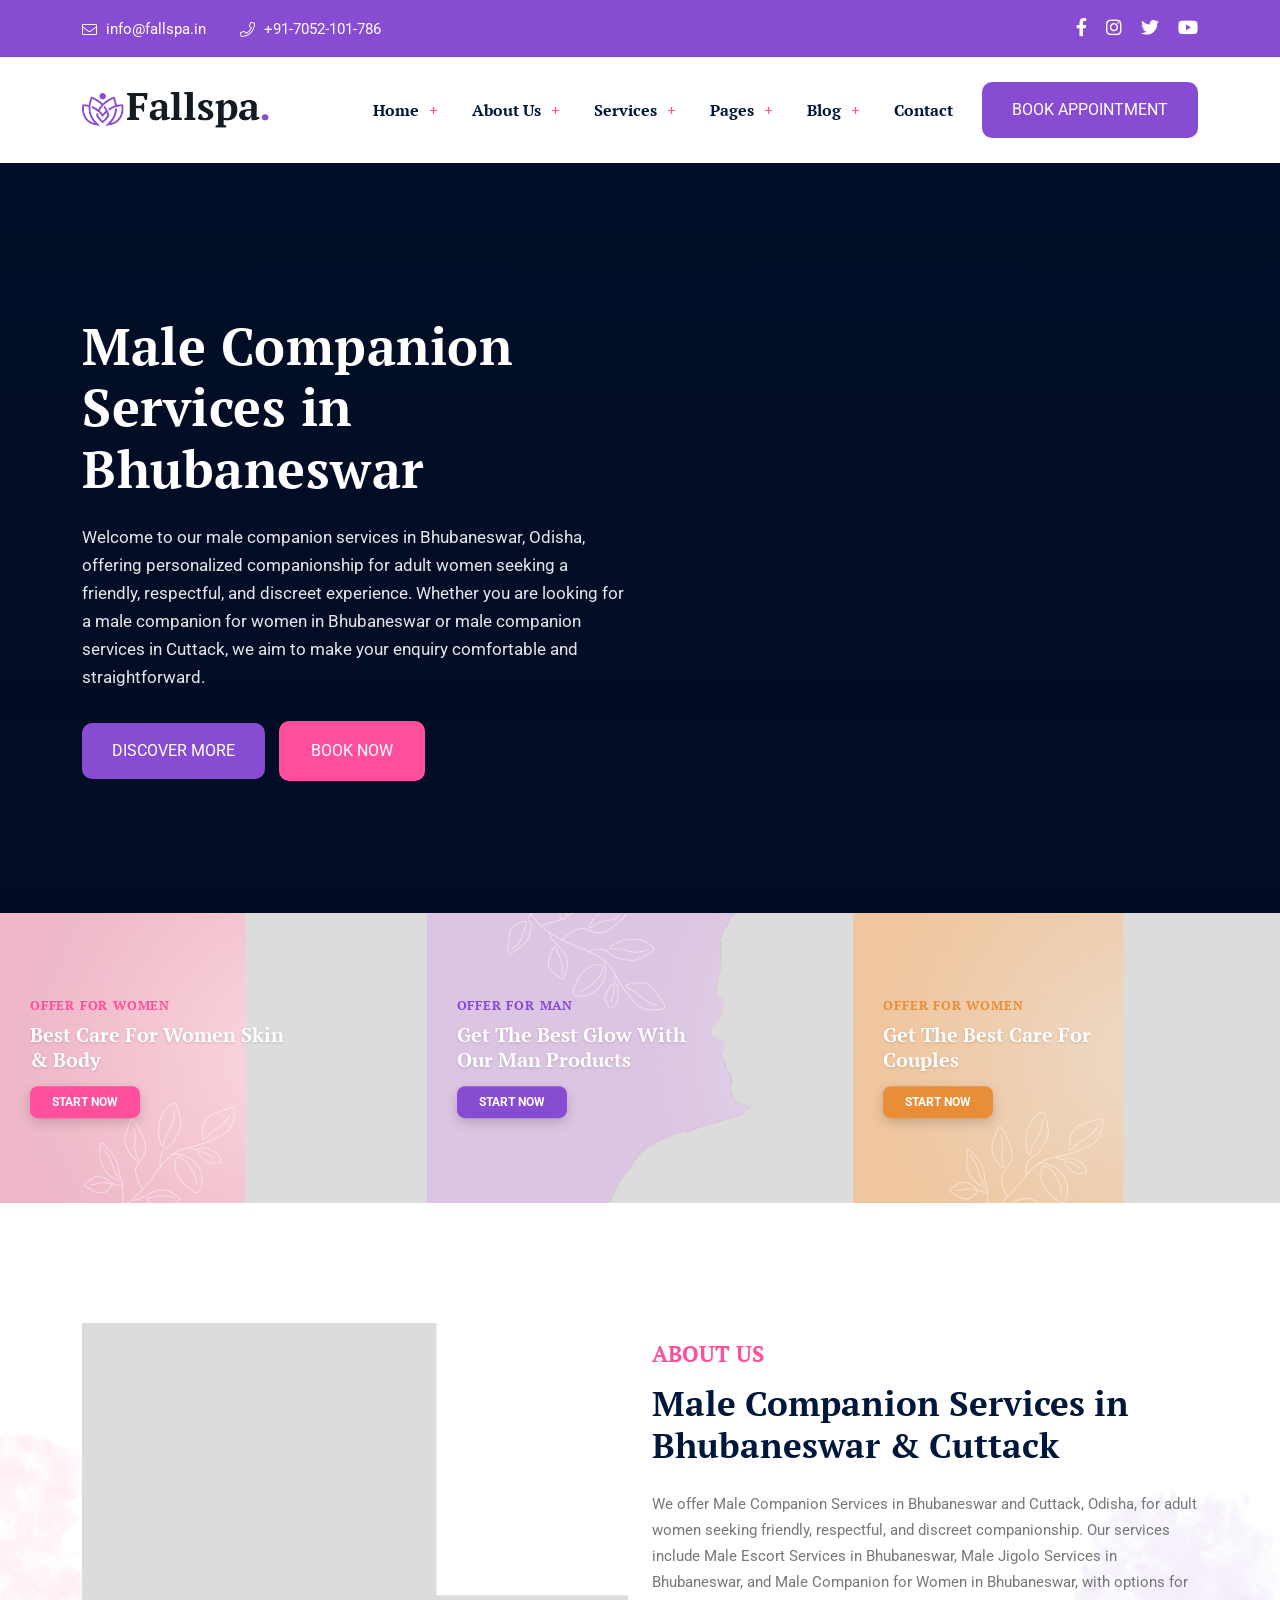
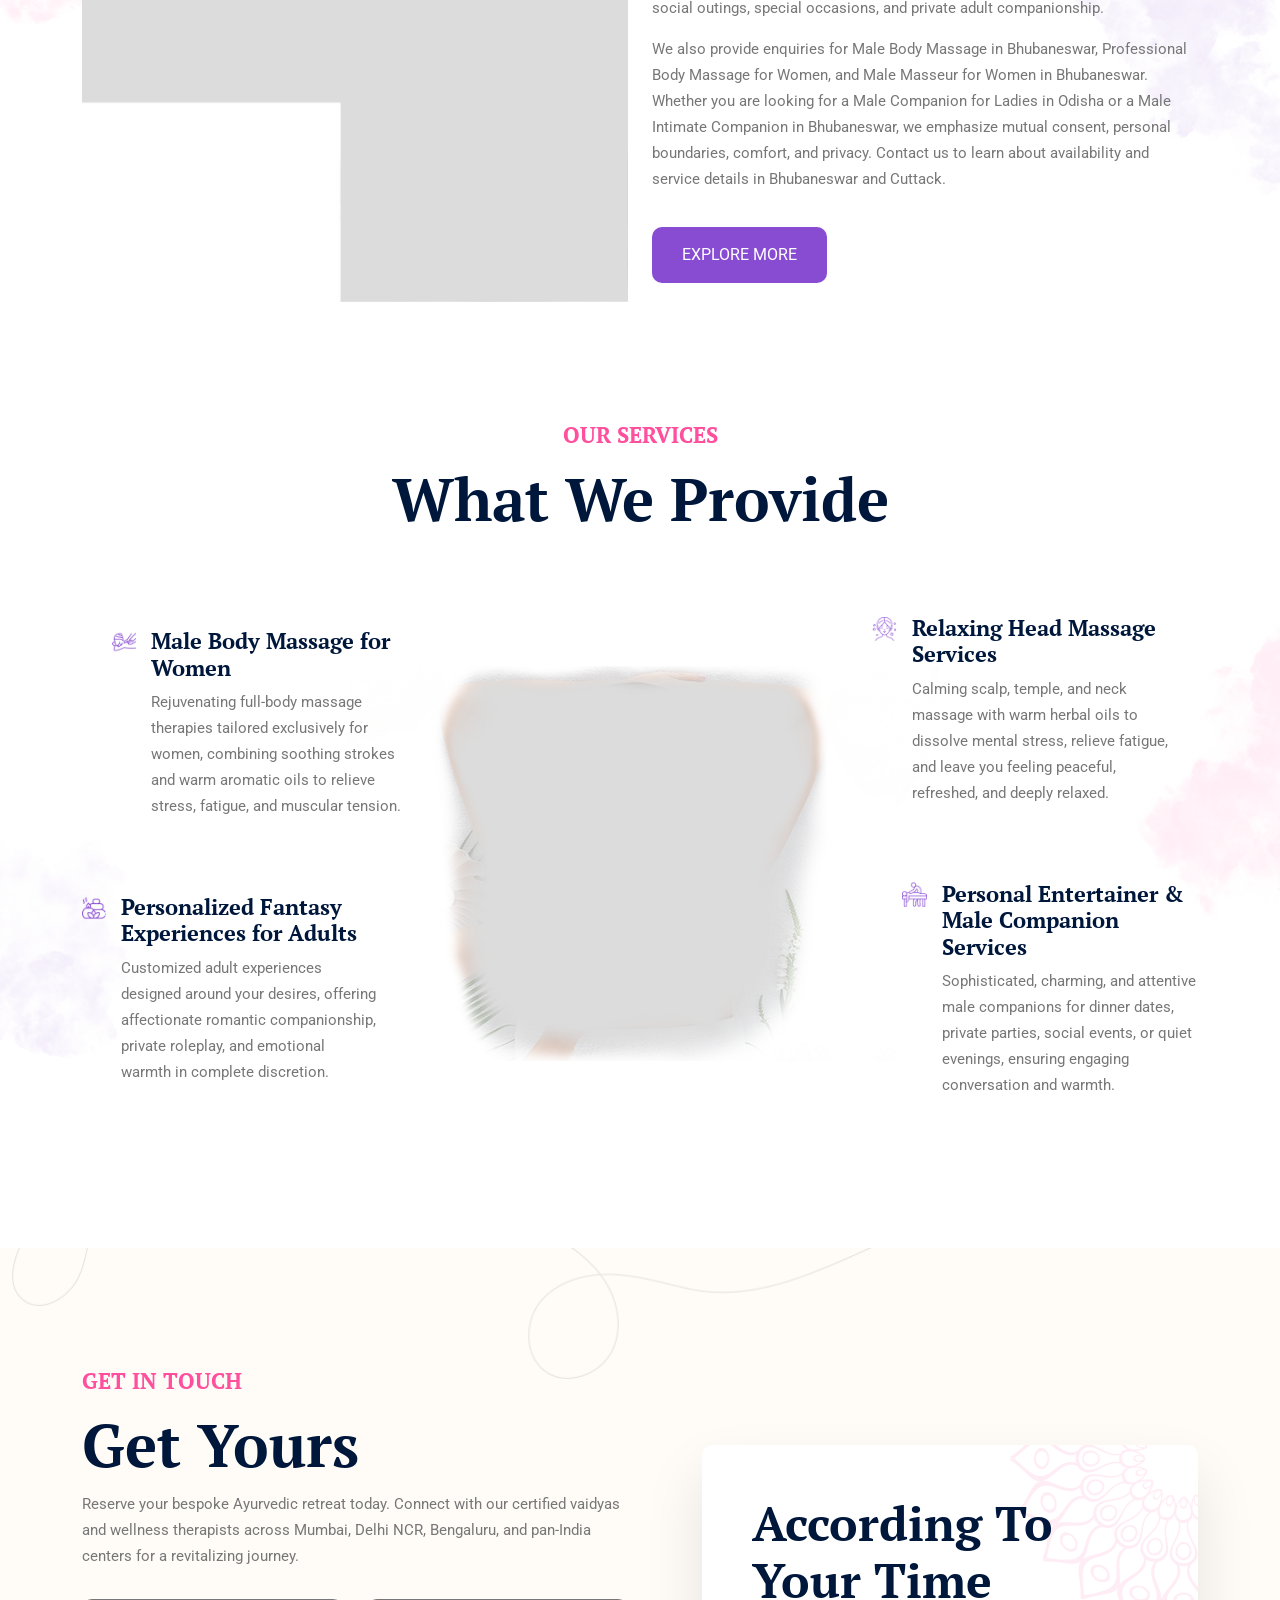
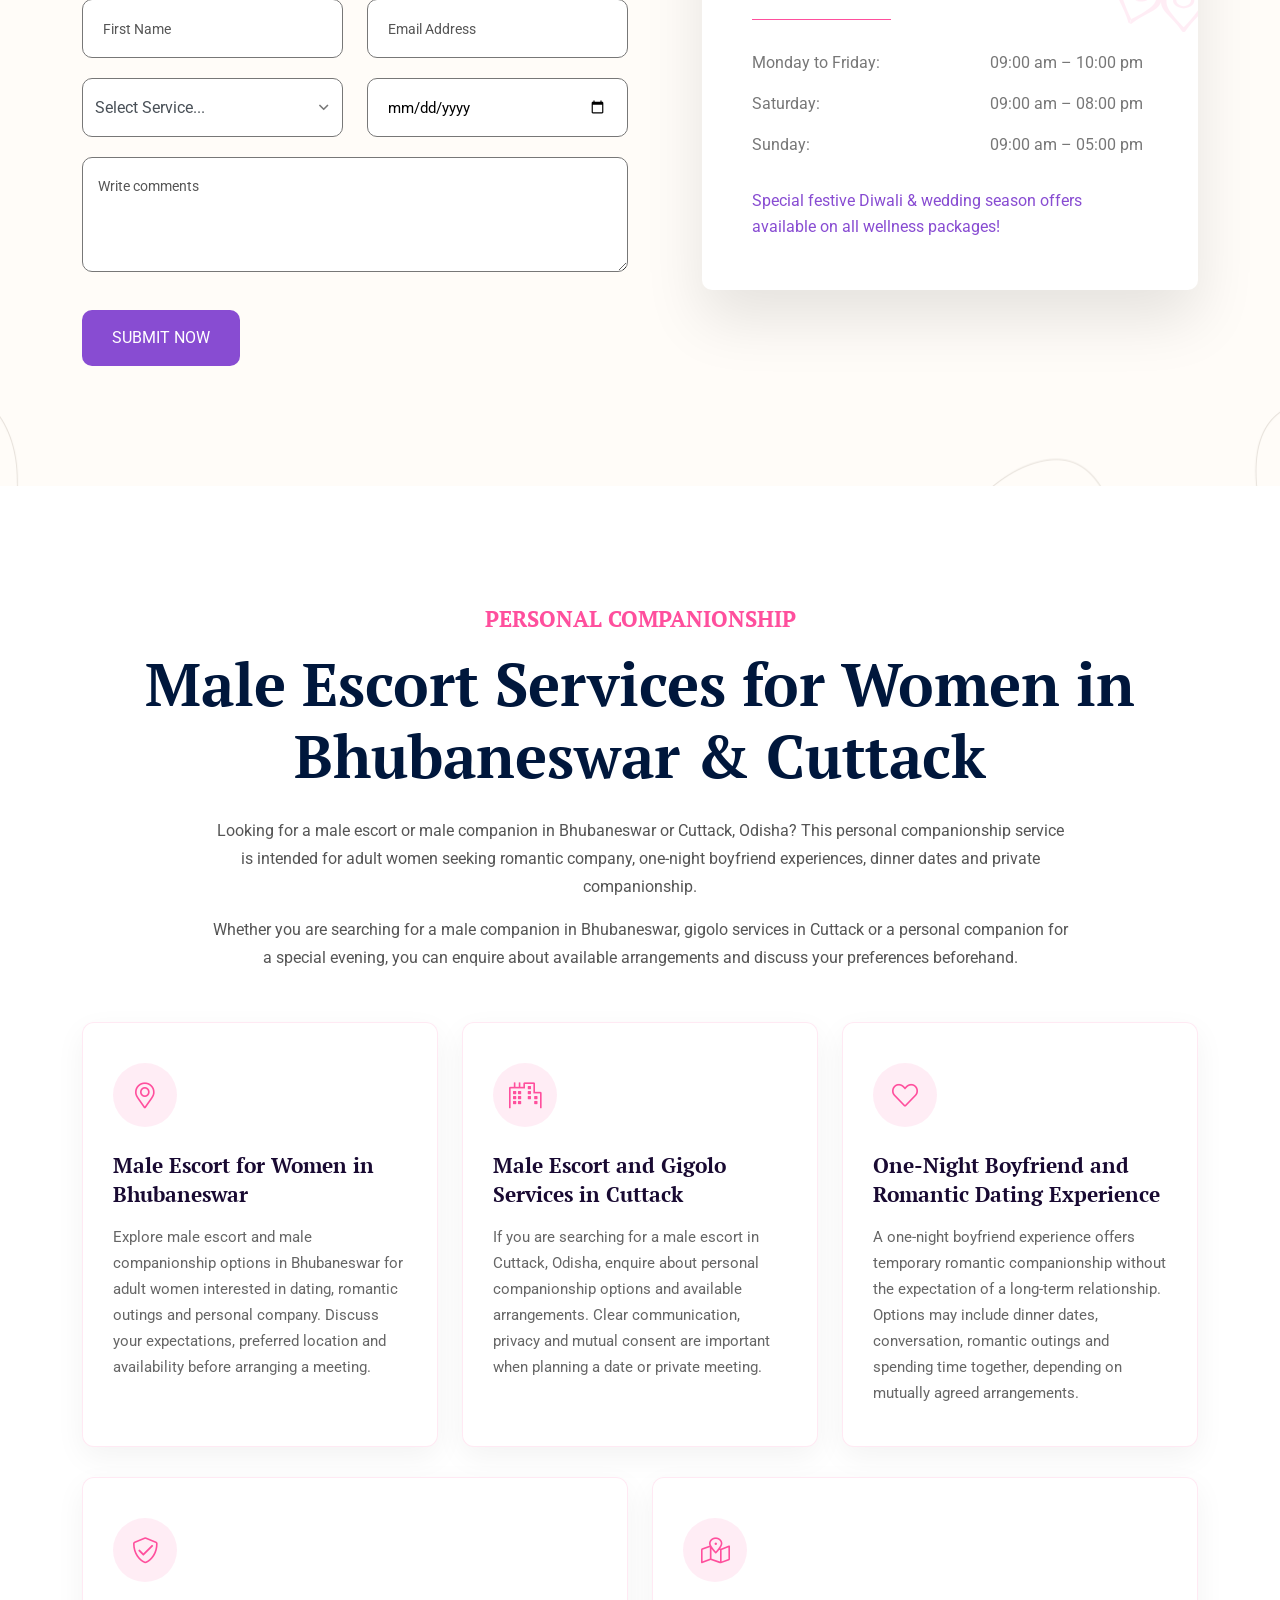
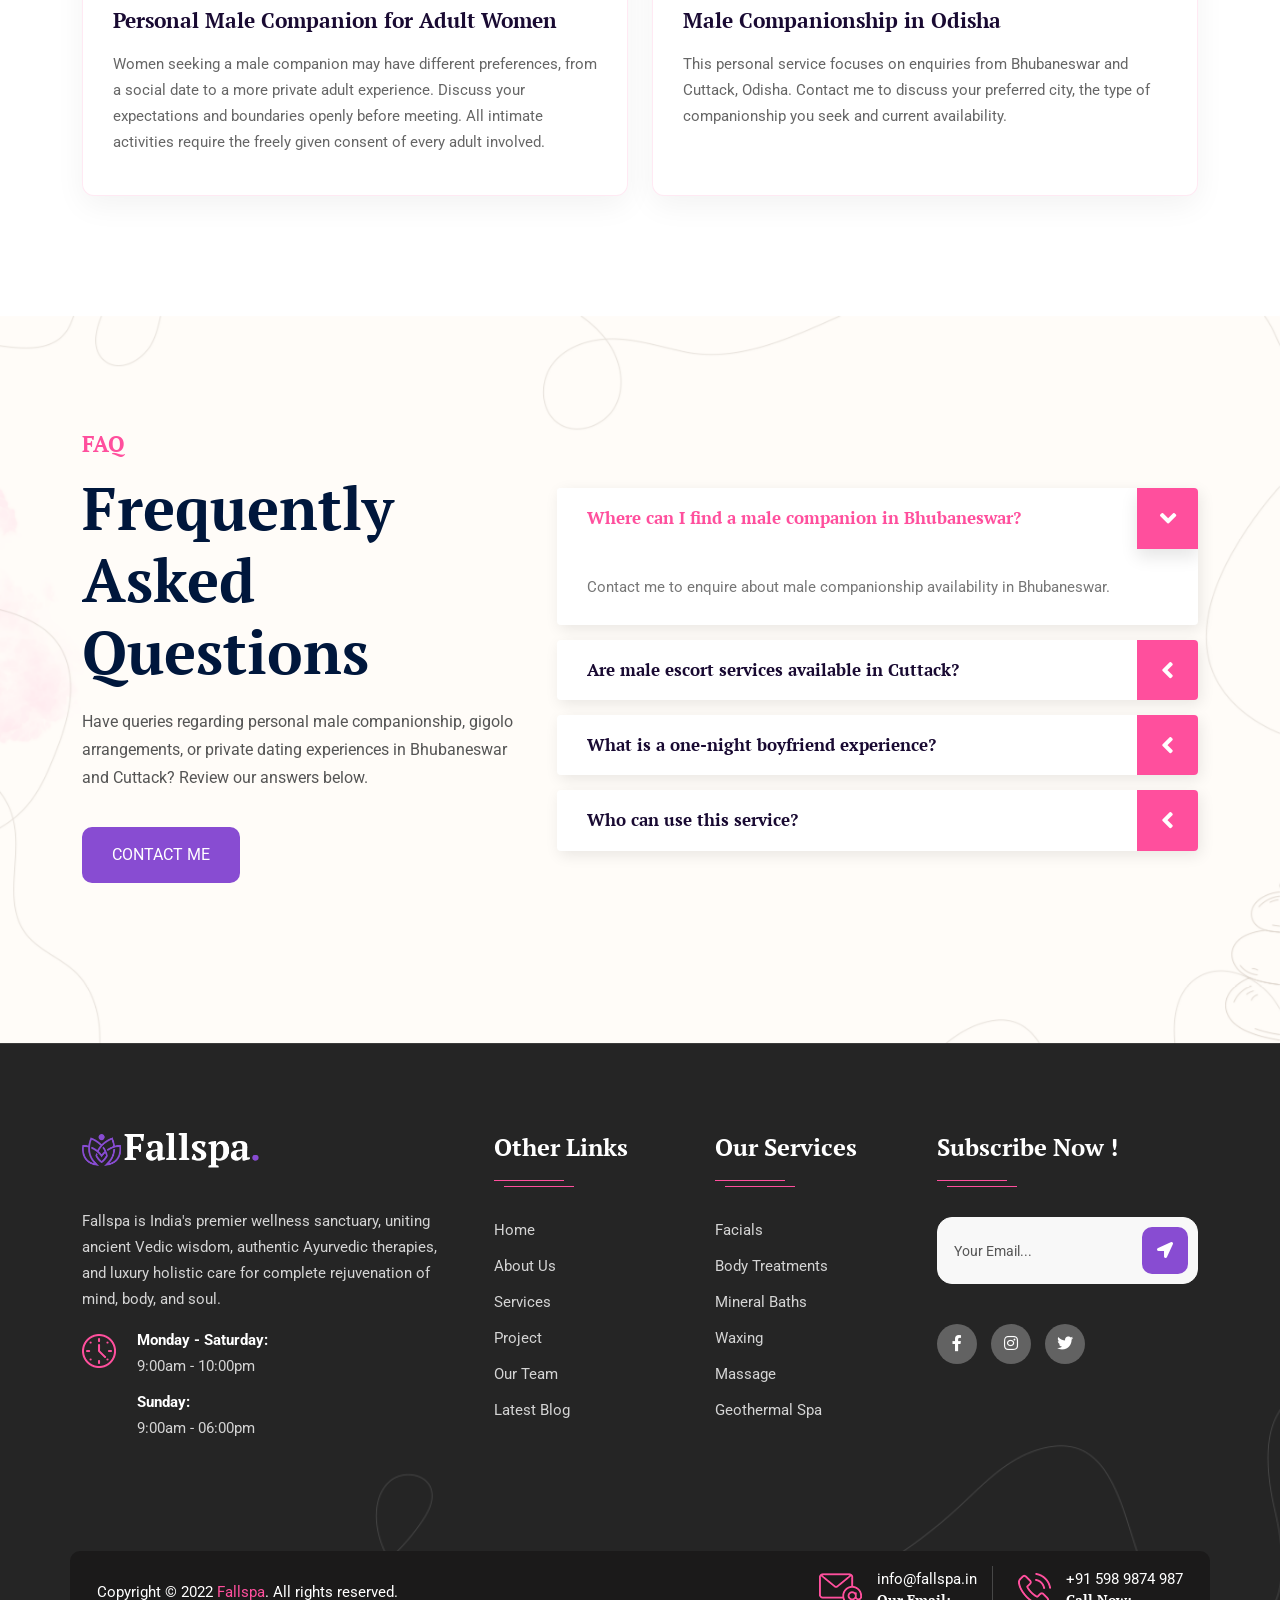
==== commit 708fb9d3: "Upload complete website" ====
--- a/index.html
+++ b/index.html
@@ -244,6 +244,331 @@
             .feature-area .feature-box .text a {
                 padding: 9px 18px !important;
                 font-size: 11px !important;
+            }
+        }
+
+        /* =======================================================
+           COMPREHENSIVE RESPONSIVE ENHANCEMENTS
+           ======================================================= */
+        html,
+        body {
+            overflow-x: hidden;
+        }
+
+        /* Hero Slider Area Responsive Styles */
+        .slider-bg-three {
+            position: relative;
+        }
+
+        .slider-bg-three::before {
+            content: "";
+            position: absolute;
+            top: 0;
+            left: 0;
+            width: 100%;
+            height: 100%;
+            background: linear-gradient(180deg, rgba(3, 11, 32, 0.72) 0%, rgba(3, 11, 32, 0.88) 100%) !important;
+            z-index: 1;
+        }
+
+        .video2 {
+            position: absolute;
+            top: 0;
+            left: 0;
+            width: 100% !important;
+            height: 100% !important;
+            object-fit: cover;
+            z-index: 0;
+        }
+
+        .slider-content {
+            position: relative;
+            z-index: 2;
+        }
+
+        .slider-content h1 {
+            font-family: 'PT Serif', serif;
+            font-weight: 700;
+            color: #ffffff !important;
+            font-size: 52px;
+            line-height: 1.18;
+            letter-spacing: 0.5px;
+            margin-bottom: 24px;
+        }
+
+        .slider-four .s-slider-content p {
+            font-size: 17px;
+            line-height: 28px;
+            color: rgba(255, 255, 255, 0.9);
+            margin-bottom: 30px;
+            max-width: 580px;
+        }
+
+        .slider-content .slider-btn {
+            display: flex;
+            flex-wrap: wrap;
+            gap: 14px;
+            align-items: center;
+        }
+
+        .slider-content .slider-btn .btn {
+            margin: 0 !important;
+            display: inline-flex;
+            align-items: center;
+            justify-content: center;
+        }
+
+        /* Tablet & Laptop (992px - 1199px) */
+        @media (min-width: 992px) and (max-width: 1199px) {
+            .slider-content h1 {
+                font-size: 44px;
+                line-height: 1.2;
+            }
+
+            .slider-four .s-slider-content p {
+                font-size: 16px;
+                line-height: 26px;
+            }
+        }
+
+        /* Tablets & Mobile (max-width: 991px) */
+        @media (max-width: 991px) {
+            .slider-content h1 {
+                font-size: 38px;
+                line-height: 1.22;
+                margin-bottom: 20px;
+            }
+
+            .slider-four .s-slider-content p {
+                font-size: 16px;
+                line-height: 26px;
+                margin-bottom: 25px;
+            }
+
+            .about-area.pt-120,
+            .booking-area.pt-120,
+            .companion-area.pt-120,
+            .faq-area.pt-115 {
+                padding-top: 80px !important;
+            }
+
+            .about-area.pb-120,
+            .booking-area.pb-120,
+            .companion-area.pb-90,
+            .faq-area.pb-120 {
+                padding-bottom: 70px !important;
+            }
+
+            .service-details-two.pb-105 {
+                padding-bottom: 70px !important;
+            }
+
+            .section-title h2,
+            .about-title h2 {
+                font-size: 32px !important;
+                line-height: 1.25 !important;
+            }
+
+            /* Our Services Section Responsive Optimization */
+            .sr-tw-ul li:nth-child(2),
+            .sr-thr-ul li:nth-child(2) {
+                margin-left: 0 !important;
+            }
+
+            .sr-tw-ul li {
+                padding: 24px 20px !important;
+                display: flex !important;
+                align-items: flex-start !important;
+                gap: 16px !important;
+                background: #ffffff;
+                box-shadow: 0px 8px 24px rgba(0, 0, 0, 0.05);
+                margin-bottom: 20px !important;
+                border-radius: 10px;
+            }
+
+            .sr-tw-ul li .icon,
+            .sr-tw-ul li .icon-right {
+                width: 60px !important;
+                min-width: 60px !important;
+                flex: 0 0 60px !important;
+                padding: 0 !important;
+                text-align: center;
+            }
+
+            .sr-tw-ul li .icon img,
+            .sr-tw-ul li .icon-right img {
+                width: 48px !important;
+                height: auto !important;
+            }
+
+            .sr-tw-ul li .text {
+                flex: 1 1 auto !important;
+                padding-top: 0 !important;
+            }
+
+            .sr-tw-ul li .text h4 {
+                font-size: 19px !important;
+                margin-bottom: 8px !important;
+            }
+
+            .sr-tw-ul li .text p {
+                font-size: 14px !important;
+                line-height: 22px !important;
+            }
+
+            .opening-time {
+                margin-left: 0 !important;
+                margin-top: 40px !important;
+                padding: 35px 25px !important;
+            }
+        }
+
+        /* Mobile Screens (max-width: 767px) */
+        @media (max-width: 767px) {
+            .slider-bg.slider-four {
+                min-height: auto !important;
+                padding-top: 130px !important;
+                padding-bottom: 75px !important;
+            }
+
+            .slider-content.s-slider-content.slider-text-2 {
+                margin-top: 0 !important;
+                margin-bottom: 0 !important;
+                text-align: left;
+            }
+
+            .slider-content h1 {
+                font-size: 30px !important;
+                line-height: 1.25 !important;
+                margin-bottom: 16px !important;
+                letter-spacing: 0 !important;
+            }
+
+            .slider-four .s-slider-content p {
+                font-size: 15px !important;
+                line-height: 24px !important;
+                margin-bottom: 24px !important;
+            }
+
+            .slider-content .slider-btn {
+                display: flex !important;
+                flex-wrap: wrap !important;
+                gap: 12px !important;
+                margin-top: 15px !important;
+            }
+
+            .slider-content .slider-btn .btn {
+                padding: 13px 24px !important;
+                font-size: 13px !important;
+                letter-spacing: 0.5px !important;
+            }
+
+            .section-title h2,
+            .about-title h2 {
+                font-size: 26px !important;
+                line-height: 1.28 !important;
+            }
+
+            .section-title h5,
+            .about-title h5 {
+                font-size: 16px !important;
+                margin-bottom: 10px !important;
+            }
+
+            .companion-card {
+                padding: 26px 20px !important;
+            }
+
+            .companion-card h4 {
+                font-size: 19px !important;
+            }
+
+            .opening-time h3 {
+                font-size: 24px !important;
+            }
+
+            .opening-time .text {
+                font-size: 15px !important;
+            }
+
+            .faq-btn {
+                padding: 16px 45px 16px 20px !important;
+                font-size: 15px !important;
+                line-height: 1.4 !important;
+            }
+
+            .faq-wrap .card-body {
+                padding: 18px 20px !important;
+                font-size: 14px !important;
+                line-height: 24px !important;
+            }
+        }
+
+        /* Extra Small Mobile (max-width: 480px) */
+        @media (max-width: 480px) {
+            .slider-bg.slider-four {
+                padding-top: 115px !important;
+                padding-bottom: 60px !important;
+            }
+
+            .slider-content h1 {
+                font-size: 25px !important;
+                line-height: 1.28 !important;
+                margin-bottom: 14px !important;
+            }
+
+            .slider-four .s-slider-content p {
+                font-size: 14px !important;
+                line-height: 22px !important;
+                margin-bottom: 20px !important;
+            }
+
+            .slider-content .slider-btn {
+                gap: 10px !important;
+            }
+
+            .slider-content .slider-btn .btn {
+                padding: 11px 20px !important;
+                font-size: 12px !important;
+            }
+
+            .sr-tw-ul li {
+                padding: 18px 14px !important;
+                gap: 12px !important;
+            }
+
+            .sr-tw-ul li .icon,
+            .sr-tw-ul li .icon-right {
+                width: 50px !important;
+                min-width: 50px !important;
+                flex: 0 0 50px !important;
+            }
+
+            .sr-tw-ul li .icon img,
+            .sr-tw-ul li .icon-right img {
+                width: 40px !important;
+            }
+
+            .sr-tw-ul li .text h4 {
+                font-size: 17px !important;
+            }
+
+            .sr-tw-ul li .text p {
+                font-size: 13px !important;
+                line-height: 20px !important;
+            }
+
+            .section-title h2,
+            .about-title h2 {
+                font-size: 23px !important;
+            }
+
+            .opening-time {
+                padding: 24px 16px !important;
+            }
+
+            .opening-time h3 {
+                font-size: 20px !important;
             }
         }
     </style>
@@ -400,16 +725,16 @@
                         <div class="row justify-content-center align-items-center">
                             <div class="col-lg-6 col-md-6">
                                 <div class="slider-content s-slider-content slider-text-2 mt-20">
-                                    <h5 data-animation="fadeInUp" data-delay=".4s">Spa & Welness Salon </h5>
-                                    <h2 data-animation="fadeInUp" data-delay=".4s">Make Your Skin<br>Shine & Glowing
-                                    </h2>
-                                    <p data-animation="fadeInUp" data-delay=".6s">Experience the divine essence of
-                                        authentic Ayurvedic therapies and luxury Indian botanicals. Enriched with pure
-                                        Chandan, Kashmiri Kesar, and therapeutic herbal oils to restore your natural
-                                        glow and timeless radiance.</p>
+                                    <h1 data-animation="fadeInUp" data-delay=".4s">Male Companion<br
+                                            class="d-none d-md-inline"> Services in Bhubaneswar</h1>
+                                    <p data-animation="fadeInUp" data-delay=".6s">Welcome to our male companion services
+                                        in Bhubaneswar, Odisha, offering personalized companionship for adult women
+                                        seeking a friendly, respectful, and discreet experience. Whether you are looking
+                                        for a male companion for women in Bhubaneswar or male companion services in
+                                        Cuttack, we aim to make your enquiry comfortable and straightforward.</p>
 
                                     <div class="slider-btn mt-30">
-                                        <a href="contact.html" class="btn ss-btn mr-15">Discover More</a>
+                                        <a href="contact.html" class="btn ss-btn">Discover More</a>
                                         <a href="contact.html" class="btn ss-btn active">Book Now</a>
                                     </div>
 
@@ -421,7 +746,7 @@
                         </div>
                     </div>
                     <!-- video -->
-                    <video id="my-video" class="video2" muted loop autoplay>
+                    <video id="my-video" class="video2" muted loop autoplay playsinline webkit-playsinline>
                         <source src="img/slider/slider-vedio.mp4" type="video/mp4">
                         <source src="img/slider/slider-vedio.ogv" type="video/ogg">
                         <source src="img/slider/slider-vedio.webm" type="video/webm">
@@ -496,17 +821,18 @@
                             data-animation="fadeInRight" data-delay=".4s">
                             <div class="about-title second-title pb-25">
                                 <h5>About Us</h5>
-                                <h2>Best Way To Care Your Skin</h2>
-                            </div>
-                            <p>Rooted in India's sacred Vedic healing traditions, Fallspa brings you the ultimate
-                                holistic care through time-honored Ayurvedic wisdom and modern luxury wellness. We
-                                hand-blend natural therapies using cold-pressed virgin oils, pure Mysore sandalwood
-                                (Chandan), organic Kashmiri saffron (Kesar), and potent Himalayan botanicals to purify,
-                                hydrate, and restore your skin's natural balance.</p>
-                            <p>From authentic bridal Ubtans and rejuvenating Kumkumadi facials to deeply calming Kerala
-                                Abhyanga therapies, each ritual is mindfully personalized to your unique Dosha
-                                constitution. Surrender to peaceful tranquility as our certified Ayurvedic practitioners
-                                rejuvenate your mind, body, and spirit with India's purest holistic wellness rituals.
+                                <h2 style="font-size: 35px;">Male Companion Services in Bhubaneswar & Cuttack</h2>
+                            </div>
+                            <p>We offer Male Companion Services in Bhubaneswar and Cuttack, Odisha, for adult women
+                                seeking friendly, respectful, and discreet companionship. Our services include Male
+                                Escort Services in Bhubaneswar, Male Jigolo Services in Bhubaneswar, and Male Companion
+                                for Women in Bhubaneswar, with options for social outings, special occasions, and
+                                private adult companionship.</p>
+                            <p>We also provide enquiries for Male Body Massage in Bhubaneswar, Professional Body Massage
+                                for Women, and Male Masseur for Women in Bhubaneswar. Whether you are looking for a Male
+                                Companion for Ladies in Odisha or a Male Intimate Companion in Bhubaneswar, we emphasize
+                                mutual consent, personal boundaries, comfort, and privacy. Contact us to learn about
+                                availability and service details in Bhubaneswar and Cuttack.
                             </p>
                             <div class="slider-btn mt-20">
                                 <a href="about.html" class="btn ss-btn smoth-scroll">Explore More</a>
@@ -538,29 +864,23 @@
 
                             <ul class="sr-tw-ul ">
                                 <li>
-                                    <div class="icon-right"><img src="img/icon/fe-icon01.png" alt="icon01"></div>
+                                    <div class="icon-right"><img src="img/icon/fe-icon07.png" alt="icon01"></div>
                                     <div class="text">
-                                        <h4><a href="single-service.html">Facials</a></h4>
-                                        <p>Traditional Kumkumadi, Chandan & Haldi radiance facials crafted to deeply
-                                            detoxify, hydrate, and impart a golden Indian glow.</p>
+                                        <h4><a href="single-service.html">Male Body Massage for Women</a></h4>
+                                        <p>Rejuvenating full-body massage therapies tailored exclusively for women,
+                                            combining soothing strokes and warm aromatic oils to relieve stress,
+                                            fatigue, and muscular tension.</p>
                                     </div>
 
                                 </li>
                                 <li>
-                                    <div class="icon-right"><img src="img/icon/fe-icon05.png" alt="icon01"></div>
+                                    <div class="icon-right"><img src="img/icon/fe-icon08.png" alt="icon01"></div>
                                     <div class="text">
-                                        <h4><a href="single-service.html">Mineral Baths</a></h4>
-                                        <p>Soothing pink Himalayan rock salt and fragrant damask rose petal soak to
-                                            relieve muscular fatigue and melt away stress.</p>
-                                    </div>
-
-                                </li>
-                                <li>
-                                    <div class="icon-right"><img src="img/icon/fe-icon07.png" alt="icon01"></div>
-                                    <div class="text">
-                                        <h4><a href="single-service.html">Massage</a></h4>
-                                        <p>Authentic Kerala Abhyanga and Shirodhara head massage with warm medicated
-                                            herbal oils to restore harmony and calm vital energies.</p>
+                                        <h4><a href="single-service.html">Personalized Fantasy Experiences for
+                                                Adults</a></h4>
+                                        <p>Customized adult experiences designed around your desires, offering
+                                            affectionate romantic companionship, private roleplay, and emotional warmth
+                                            in complete discretion.</p>
                                     </div>
 
                                 </li>
@@ -583,27 +903,22 @@
 
                             <ul class="sr-tw-ul sr-thr-ul">
                                 <li>
+                                    <div class="icon"><img src="img/icon/fe-icon01.png" alt="icon01"></div>
+                                    <div class="text pt-10">
+                                        <h4><a href="single-service.html">Relaxing Head Massage Services</a></h4>
+                                        <p>Calming scalp, temple, and neck massage with warm herbal oils to dissolve
+                                            mental stress, relieve fatigue, and leave you feeling peaceful, refreshed,
+                                            and deeply relaxed.</p>
+                                    </div>
+                                </li>
+                                <li>
                                     <div class="icon"><img src="img/icon/fe-icon04.png" alt="icon01"></div>
                                     <div class="text pt-10">
-                                        <h4><a href="single-service.html">Body Treatments</a></h4>
-                                        <p>Exfoliating bridal Ubtan, wild turmeric body polish, and healing neem wraps
-                                            for silky smooth, toned, and nourished skin.</p>
-                                    </div>
-                                </li>
-                                <li>
-                                    <div class="icon"><img src="img/icon/fe-icon06.png" alt="icon01"></div>
-                                    <div class="text pt-10">
-                                        <h4><a href="single-service.html">Waxing</a></h4>
-                                        <p>Ultra-gentle Rica wax and organic Indian sugarcane waxing infused with
-                                            soothing aloe vera and chamomile for sensitive skin.</p>
-                                    </div>
-                                </li>
-                                <li>
-                                    <div class="icon"><img src="img/icon/fe-icon08.png" alt="icon01"></div>
-                                    <div class="text pt-10">
-                                        <h4><a href="single-service.html">Geothermal Spa</a></h4>
-                                        <p>Rejuvenating volcanic basalt hot stone therapy infused with therapeutic
-                                            Dhanwantharam oil to release deep muscular knots.</p>
+                                        <h4><a href="single-service.html">Personal Entertainer & Male Companion
+                                                Services</a></h4>
+                                        <p>Sophisticated, charming, and attentive male companions for dinner dates,
+                                            private parties, social events, or quiet evenings, ensuring engaging
+                                            conversation and warmth.</p>
                                     </div>
                                 </li>
 
@@ -630,7 +945,7 @@
                             <div class="section-title center-align">
                                 <h5>Get In Touch</h5>
                                 <h2>
-                                    Get Appointment
+                                    Get Yours
                                 </h2>
                                 <p>Reserve your bespoke Ayurvedic retreat today. Connect with our certified vaidyas and
                                     wellness therapists across Mumbai, Delhi NCR, Bengaluru, and pan-India centers for a
@@ -689,7 +1004,7 @@
                             <div class="open-img">
                                 <img src="img/bg/open-box-img.png" alt="icon01">
                             </div>
-                            <h3>Opening Hours</h3>
+                            <h3>According To Your Time</h3>
                             <div class="text">
                                 <div class="left-text">Monday to Friday:</div>
                                 <div class="right-text">09:00 am – 10:00 pm</div>
@@ -710,462 +1025,6 @@
             </div>
         </section>
         <!-- booking-area-end -->
-
-        <!-- editor-choice -->
-        <section id="editor-choice" class="product-slider pt-120 pb-90 fix"
-            style="background: url(img/bg/product-bg.png); background-size: contain; background-position: center center; background-repeat: no-repeat;">
-            <div class="container">
-                <div class="row">
-                    <div class="col-lg-12">
-                        <div class="section-title center-align mb-50 text-center">
-                            <h5>Our Products</h5>
-                            <h2>
-                                Best For Skin Care
-                            </h2>
-
-                        </div>
-
-                    </div>
-
-                </div>
-                <div class="row home-blog-active">
-                    <div class="col-lg-4 col-md-12">
-
-                        <div class="product mb-40">
-                            <div class="product__img">
-                                <a href="shop-details.html"><img src="img/shop/img1.jpg" alt=""></a>
-                                <div class="product-action text-center">
-
-                                    <a href="shop-details.html">Add Cart</a>
-
-                                </div>
-                            </div>
-                            <div class="product__content pt-30">
-
-                                <h4 class="pro-title"><a href="shop-details.html">Balancing Gel</a></h4>
-                                <div class="price">
-                                    <span class="old-price">₹1,299</span>
-                                    <span>₹899</span>
-                                </div>
-                            </div>
-                        </div>
-
-
-                    </div>
-                    <div class="col-lg-4 col-md-12">
-
-                        <div class="product mb-40">
-                            <div class="product__img">
-                                <a href="shop-details.html"><img src="img/shop/img2.jpg" alt=""></a>
-                                <div class="product-action text-center">
-
-                                    <a href="shop-details.html">Add Cart</a>
-
-                                </div>
-                            </div>
-                            <div class="product__content pt-30">
-
-                                <h4 class="pro-title"><a href="shop-details.html">Beauty Cream</a></h4>
-                                <div class="price">
-                                    <span class="old-price">₹1,499</span>
-                                    <span>₹999</span>
-                                </div>
-                            </div>
-                        </div>
-
-
-
-                    </div>
-                    <div class="col-lg-4 col-md-12">
-
-                        <div class="product mb-40">
-                            <div class="product__img">
-                                <a href="shop-details.html"><img src="img/shop/img3.jpg" alt=""></a>
-                                <div class="product-action text-center">
-
-                                    <a href="shop-details.html">Add Cart</a>
-
-                                </div>
-                            </div>
-                            <div class="product__content pt-30">
-
-                                <h4 class="pro-title"><a href="shop-details.html">Dry Skin</a></h4>
-                                <div class="price">
-                                    <span class="old-price">₹1,199</span>
-                                    <span>₹799</span>
-                                </div>
-                            </div>
-                        </div>
-
-
-
-                    </div>
-                    <div class="col-lg-4 col-md-12">
-
-                        <div class="product mb-40">
-                            <div class="product__img">
-                                <a href="shop-details.html"><img src="img/shop/img4.jpg" alt=""></a>
-                                <div class="product-action text-center">
-
-                                    <a href="shop-details.html">Add Cart</a>
-
-                                </div>
-                            </div>
-                            <div class="product__content pt-30">
-
-                                <h4 class="pro-title"><a href="shop-details.html">Fairness Cream</a></h4>
-                                <div class="price">
-                                    <span class="old-price">₹1,599</span>
-                                    <span>₹1,099</span>
-                                </div>
-                            </div>
-                        </div>
-
-                    </div>
-                    <div class="col-lg-4 col-md-12">
-
-                        <div class="product mb-40">
-                            <div class="product__img">
-                                <a href="shop-details.html"><img src="img/shop/img5.jpg" alt=""></a>
-                                <div class="product-action text-center">
-
-                                    <a href="shop-details.html">Add Cart</a>
-
-                                </div>
-                            </div>
-                            <div class="product__content pt-30">
-
-                                <h4 class="pro-title"><a href="shop-details.html">Agrofarm Onion</a></h4>
-                                <div class="price">
-                                    <span class="old-price">₹999</span>
-                                    <span>₹699</span>
-                                </div>
-                            </div>
-                        </div>
-
-                    </div>
-                    <div class="col-lg-4 col-md-12">
-
-                        <div class="product mb-40">
-                            <div class="product__img">
-                                <a href="shop-details.html"><img src="img/shop/img6.jpg" alt=""></a>
-                                <div class="product-action text-center">
-
-                                    <a href="shop-details.html">Add Cart</a>
-
-                                </div>
-                            </div>
-                            <div class="product__content pt-30">
-
-                                <h4 class="pro-title"><a href="shop-details.html">Agrofarm Onion</a></h4>
-                                <div class="price">
-                                    <span>₹1,299</span>
-                                    <span class="old-price">₹1,899</span>
-                                </div>
-                            </div>
-                        </div>
-
-                    </div>
-
-                </div>
-            </div>
-        </section>
-        <!-- case-study-end -->
-        <!-- pricing-area -->
-        <section id="pricing" class="pricing-area pb-60 fix p-relative"
-            style="background: url(img/bg/price-bg.png); background-size: contain; background-position: center center; background-repeat: no-repeat;">
-            <div class="container">
-                <div class="row">
-                    <div class="col-lg-12">
-                        <div class="section-title text-center mb-50 wow fadeInDown animated" data-animation="fadeInDown"
-                            data-delay=".4s">
-                            <h5>Choose Package</h5>
-                            <h2>
-                                Our Pricing Plan
-                            </h2>
-
-                        </div>
-
-                    </div>
-                    <div class="row pcolor">
-                        <div class="col-lg-4 col-md-6">
-                            <div class="pricing-box pricing-box2 text-center mb-60">
-                                <div class="pricing-head">
-                                    <h3>Comfort Relax</h3>
-                                    <div class="price-count">
-                                        <h2>₹2,499 <span>/ Session</span></h2>
-                                        <p>Gentle Ayurvedic rejuvenation with traditional herbal oils for complete daily
-                                            stress relief.</p>
-                                    </div>
-                                    <hr>
-                                </div>
-
-                                <div class="pricing-body mt-20 mb-30 text-left">
-                                    <ul>
-                                        <li>60-Min Abhyanga Herbal Massage</li>
-                                        <li>Kashmiri Saffron Welcome Drink</li>
-                                        <li>Warm Medicated Herbal Steam Bath</li>
-                                        <li>Personalized Dosha Consultation</li>
-                                        <li>Ayurvedic Herbal Green Tea Infusion</li>
-                                    </ul>
-                                </div>
-
-                                <div class="pricing-btn">
-                                    <a href="contact.html" class="btn ss-btn">Choose Plan</a>
-                                </div>
-                            </div>
-                        </div>
-                        <div class="col-lg-4 col-md-6">
-                            <div class="pricing-box pricing-box2 active text-center mb-60">
-                                <div class="pricing-head">
-                                    <h3>Premium Spa</h3>
-                                    <div class="price-count">
-                                        <h2>₹4,999 <span>/ Session</span></h2>
-                                        <p>Comprehensive mind-body revitalization with sacred Vedic therapies and golden
-                                            glow facials.</p>
-                                    </div>
-                                    <hr>
-                                </div>
-
-                                <div class="pricing-body mt-20 mb-30 text-left">
-                                    <ul>
-                                        <li>75-Min Marma Deep Tissue Therapy</li>
-                                        <li>Pure Kumkumadi Golden Glow Facial</li>
-                                        <li>30-Min Calming Shirodhara Oil Flow</li>
-                                        <li>Himalayan Mineral Bath & Jacuzzi</li>
-                                        <li>Customized Diet & Lifestyle Chart</li>
-                                    </ul>
-                                </div>
-
-                                <div class="pricing-btn">
-                                    <a href="contact.html" class="btn ss-btn">Choose Plan</a>
-                                </div>
-                            </div>
-
-                        </div>
-                        <div class="col-lg-4 col-md-6">
-                            <div class="pricing-box pricing-box2 text-center mb-60">
-                                <div class="pricing-head">
-
-                                    <h3>Luxury Retreat</h3>
-                                    <div class="price-count">
-                                        <h2>₹7,999 <span>/ Session</span></h2>
-                                        <p>The ultimate royal Indian indulgence uniting ancient Rasayana therapies with
-                                            bespoke luxury.</p>
-                                    </div>
-                                    <hr>
-                                </div>
-
-                                <div class="pricing-body mt-20 mb-30 text-left">
-                                    <ul>
-                                        <li>120-Min Royal Kerala Panchakarma Ritual</li>
-                                        <li>24K Swarna & Chandan Body Polishing</li>
-                                        <li>Geothermal Volcanic Stone Therapy</li>
-                                        <li>Private Rose Petal Hydrotherapy Bath</li>
-                                        <li>Complimentary Luxury Ayurvedic Gift Hamper</li>
-                                    </ul>
-                                </div>
-
-                                <div class="pricing-btn">
-                                    <a href="contact.html" class="btn ss-btn">Choose Plan</a>
-                                </div>
-                            </div>
-
-
-                        </div>
-                    </div>
-                </div>
-            </div>
-        </section>
-        <!-- pricing-area-end -->
-        <!-- gallery-area -->
-        <section id="work" class="pt-120 pb-110"
-            style="background: url(img/bg/gallery-bg.png); background-size: cover; background-position: center center; background-repeat: no-repeat;">
-            <div class="container">
-                <div class="row">
-                    <div class="col-lg-12">
-                        <div class="section-title text-center mb-40 wow fadeInDown animated" data-animation="fadeInDown"
-                            data-delay=".4s">
-                            <h5>Our Gallery</h5>
-                            <h2>
-                                See Our Portfolio
-                            </h2>
-
-                        </div>
-
-                    </div>
-                </div>
-                <div class="row">
-                    <div class="col-lg-12">
-                        <div class="masonry-gallery-huge portfolio ">
-                            <div class="grid col4">
-
-
-                                <div class="grid-item hover-zoomin banking">
-                                    <a class="popup-image" href="img/gallery/protfolio-img01.png">
-                                        <figure class="gallery-image">
-                                            <img src="img/gallery/protfolio-img01.png" alt="img" class="img">
-                                        </figure>
-                                    </a>
-
-
-                                </div>
-                                <div class="grid-item hover-zoomin financial">
-                                    <a class="popup-image" href="img/gallery/protfolio-img02.png">
-                                        <figure class="gallery-image">
-                                            <img src="img/gallery/protfolio-img02.png" alt="img" class="img">
-                                        </figure>
-                                    </a>
-
-                                </div>
-                                <div class="grid-item hover-zoomin financial">
-                                    <a class="popup-image" href="img/gallery/protfolio-img03.png">
-                                        <figure class="gallery-image">
-                                            <img src="img/gallery/protfolio-img03.png" alt="img" class="img">
-                                        </figure>
-                                    </a>
-
-                                </div>
-                                <div class="grid-item hover-zoomin insurance">
-                                    <a class="popup-image" href="img/gallery/protfolio-img04.png">
-                                        <figure class="gallery-image">
-                                            <img src="img/gallery/protfolio-img04.png" alt="img" class="img">
-                                        </figure>
-                                    </a>
-                                </div>
-                                <div class="grid-item hover-zoomin banking insurance">
-                                    <a class="popup-image" href="img/gallery/protfolio-img05.png">
-                                        <figure class="gallery-image">
-                                            <img src="img/gallery/protfolio-img05.png" alt="img" class="img">
-                                        </figure>
-                                    </a>
-                                </div>
-                                <div class="grid-item hover-zoomin financial">
-                                    <a class="popup-image" href="img/gallery/protfolio-img06.png">
-                                        <figure class="gallery-image">
-                                            <img src="img/gallery/protfolio-img06.png" alt="img" class="img">
-                                        </figure>
-                                    </a>
-
-                                </div>
-                                <div class="grid-item hover-zoomin financial">
-                                    <a class="popup-image" href="img/gallery/protfolio-img07.png">
-                                        <figure class="gallery-image">
-                                            <img src="img/gallery/protfolio-img07.png" alt="img" class="img">
-                                        </figure>
-                                    </a>
-
-                                </div>
-                                <div class="grid-item hover-zoomin financial">
-                                    <a class="popup-image" href="img/gallery/protfolio-img08.png">
-                                        <figure class="gallery-image">
-                                            <img src="img/gallery/protfolio-img08.png" alt="img" class="img">
-                                        </figure>
-                                    </a>
-
-                                </div>
-
-
-                            </div>
-                        </div>
-
-                    </div>
-
-                </div>
-
-            </div>
-        </section>
-        <!-- gallery-area-end -->
-        <!-- testimonial-area -->
-        <section class="testimonial-area pt-120 p-relative fix"
-            style="background: url(img/bg/test-bg.png); background-position: center center; background-repeat: no-repeat;">
-            <div class="container">
-                <div class="row">
-                    <div class="col-lg-4">
-                        <div class="section-title mb-50 wow fadeInDown animated" data-animation="fadeInDown"
-                            data-delay=".4s">
-                            <h5>Our Testimonial</h5>
-                            <h2>
-                                What Our Clients Says
-                            </h2>
-                            <p class="mt-15">Discover genuine reviews from our cherished patrons across India who
-                                embraced peace, restored balance, and rediscovered their natural glow at Fallspa.</p>
-                        </div>
-
-                    </div>
-
-                    <div class="col-lg-8">
-                        <div class="testimonial-active">
-                            <div class="single-testimonial">
-                                <div class="testi-author">
-                                    <img src="img/testimonial/testi_avatar.png" alt="img">
-                                    <div class="ta-info">
-                                        <h6>Jina Nilson</h6>
-                                        <span>Verified Guest, Mumbai</span>
-                                    </div>
-                                </div>
-                                <p>“The Shirodhara and herbal Abhyanga therapy at Fallspa was truly transformative.
-                                    After exhausting work weeks in Mumbai, the tranquil ambiance and authentic Ayurvedic
-                                    oils completely melted away my fatigue and insomnia.”</p>
-
-                                <div class="qt-img">
-                                    <img src="img/testimonial/qt-icon.png" alt="img">
-                                </div>
-                            </div>
-                            <div class="single-testimonial">
-                                <div class="testi-author">
-                                    <img src="img/testimonial/testi_avatar_02.png" alt="img">
-                                    <div class="ta-info">
-                                        <h6>Braitly Dcosta</h6>
-                                        <span>Verified Guest, Goa</span>
-                                    </div>
-                                </div>
-                                <p>“I booked their signature bridal Ubtan and Kumkumadi facial before my wedding
-                                    celebrations. The natural glow on my skin was remarkable! The therapists are deeply
-                                    knowledgeable in traditional Indian holistic care.”</p>
-
-                                <div class="qt-img">
-                                    <img src="img/testimonial/qt-icon.png" alt="img">
-                                </div>
-                            </div>
-                            <div class="single-testimonial">
-                                <div class="testi-author">
-                                    <img src="img/testimonial/testi_avatar.png" alt="img">
-                                    <div class="ta-info">
-                                        <h6>Jina Nilson</h6>
-                                        <span>Verified Guest, Bengaluru</span>
-                                    </div>
-                                </div>
-                                <p>“The pink Himalayan mineral bath paired with Kerala herbal steam therapy relieved all
-                                    my chronic back stiffness. It is by far the most peaceful, authentically rooted
-                                    luxury wellness sanctuary in India.”</p>
-
-                                <div class="qt-img">
-                                    <img src="img/testimonial/qt-icon.png" alt="img">
-                                </div>
-                            </div>
-                            <div class="single-testimonial">
-                                <div class="testi-author">
-                                    <img src="img/testimonial/testi_avatar_02.png" alt="img">
-                                    <div class="ta-info">
-                                        <h6>Braitly Dcosta</h6>
-                                        <span>Verified Guest, New Delhi</span>
-                                    </div>
-                                </div>
-                                <p>“Exceptional hospitality and authentic Ayurvedic formulations. The therapists took
-                                    time to understand my Dosha balance. From the warm Kesar welcome tea to the soothing
-                                    foot reflexology, every detail was pure bliss.”</p>
-
-                                <div class="qt-img">
-                                    <img src="img/testimonial/qt-icon.png" alt="img">
-                                </div>
-                            </div>
-                        </div>
-                    </div>
-                </div>
-            </div>
-        </section>
-        <!-- testimonial-area-end -->
 
         <!-- companion-services-area -->
         <section id="companion-services" class="companion-area pt-120 pb-90 p-relative fix"
@@ -1391,106 +1250,6 @@
             </div>
         </section>
         <!-- faq-area-end -->
-        <!-- blog-area -->
-        <section id="blog" class="blog-area p-relative fix pt-90 pb-90"
-            style="background: url(img/bg/blog-bg.png); background-position: center center; background-repeat: no-repeat;">
-            <div class="container">
-                <div class="row align-items-center">
-                    <div class="col-lg-12">
-                        <div class="section-title center-align mb-50 text-center wow fadeInDown animated"
-                            data-animation="fadeInDown" data-delay=".4s">
-                            <h5>Our Blog</h5>
-                            <h2>
-                                Latest Blog & News
-                            </h2>
-
-                        </div>
-
-                    </div>
-                </div>
-                <div class="row">
-                    <div class="col-lg-4 col-md-6">
-                        <div class="single-post2 hover-zoomin mb-30 wow fadeInUp animated" data-animation="fadeInUp"
-                            data-delay=".4s">
-                            <div class="blog-thumb2">
-                                <a href="blog-details.html"><img src="img/blog/inner_b1.jpg" alt="img"></a>
-                            </div>
-                            <div class="blog-content2">
-                                <div class="date-home">
-                                    Ayurveda
-                                </div>
-                                <div class="b-meta">
-                                    <div class="meta-info">
-                                        <ul>
-                                            <li><i class="fal fa-calendar-alt"></i> 24th March 2021</li>
-                                            <li><i class="fal fa-user"></i> By Dr. Sharma</li>
-                                        </ul>
-                                    </div>
-                                </div>
-                                <h4><a href="blog-details.html">The Ancient Art of Abhyanga: Daily Self-Massage Rituals
-                                        for Vitality</a></h4>
-                                <div class="blog-btn"><a href="blog-details.html">Read More <i
-                                            class="far fa-long-arrow-right"></i></a></div>
-
-                            </div>
-                        </div>
-                    </div>
-                    <div class="col-lg-4 col-md-6">
-                        <div class="single-post2 mb-30 hover-zoomin wow fadeInUp animated" data-animation="fadeInUp"
-                            data-delay=".4s">
-                            <div class="blog-thumb2">
-                                <a href="blog-details.html"><img src="img/blog/inner_b2.jpg" alt="img"></a>
-                            </div>
-                            <div class="blog-content2">
-                                <div class="date-home">
-                                    Skin Care
-                                </div>
-                                <div class="b-meta">
-                                    <div class="meta-info">
-                                        <ul>
-                                            <li><i class="fal fa-calendar-alt"></i> 24th March 2021</li>
-                                            <li><i class="fal fa-user"></i> By Priya Nair</li>
-                                        </ul>
-                                    </div>
-                                </div>
-                                <h4><a href="blog-details.html">Kumkumadi Tailam: The Golden Ayurvedic Secret to Radiant
-                                        Skin</a></h4>
-                                <div class="blog-btn"><a href="blog-details.html">Read More <i
-                                            class="far fa-long-arrow-right"></i></a></div>
-                            </div>
-                        </div>
-                    </div>
-                    <div class="col-lg-4 col-md-6">
-                        <div class="single-post2 mb-30 hover-zoomin wow fadeInUp animated" data-animation="fadeInUp"
-                            data-delay=".4s">
-                            <div class="blog-thumb2">
-                                <a href="blog-details.html"><img src="img/blog/inner_b3.jpg" alt="img"></a>
-                            </div>
-                            <div class="blog-content2">
-                                <div class="date-home">
-                                    Wellness
-                                </div>
-                                <div class="b-meta">
-                                    <div class="meta-info">
-                                        <ul>
-                                            <li><i class="fal fa-calendar-alt"></i> 24th March 2021</li>
-                                            <li><i class="fal fa-user"></i> By Rajesh Verma</li>
-                                        </ul>
-                                    </div>
-                                </div>
-                                <h4><a href="blog-details.html">Himalayan Salt Baths & Hydrotherapy: Rejuvenating Mind
-                                        and Body</a></h4>
-                                <div class="blog-btn"><a href="blog-details.html">Read More <i
-                                            class="far fa-long-arrow-right"></i></a></div>
-                            </div>
-                        </div>
-                    </div>
-
-
-                </div>
-            </div>
-        </section>
-        <!-- blog-area-end -->
 
     </main>
     <!-- main-area-end -->
